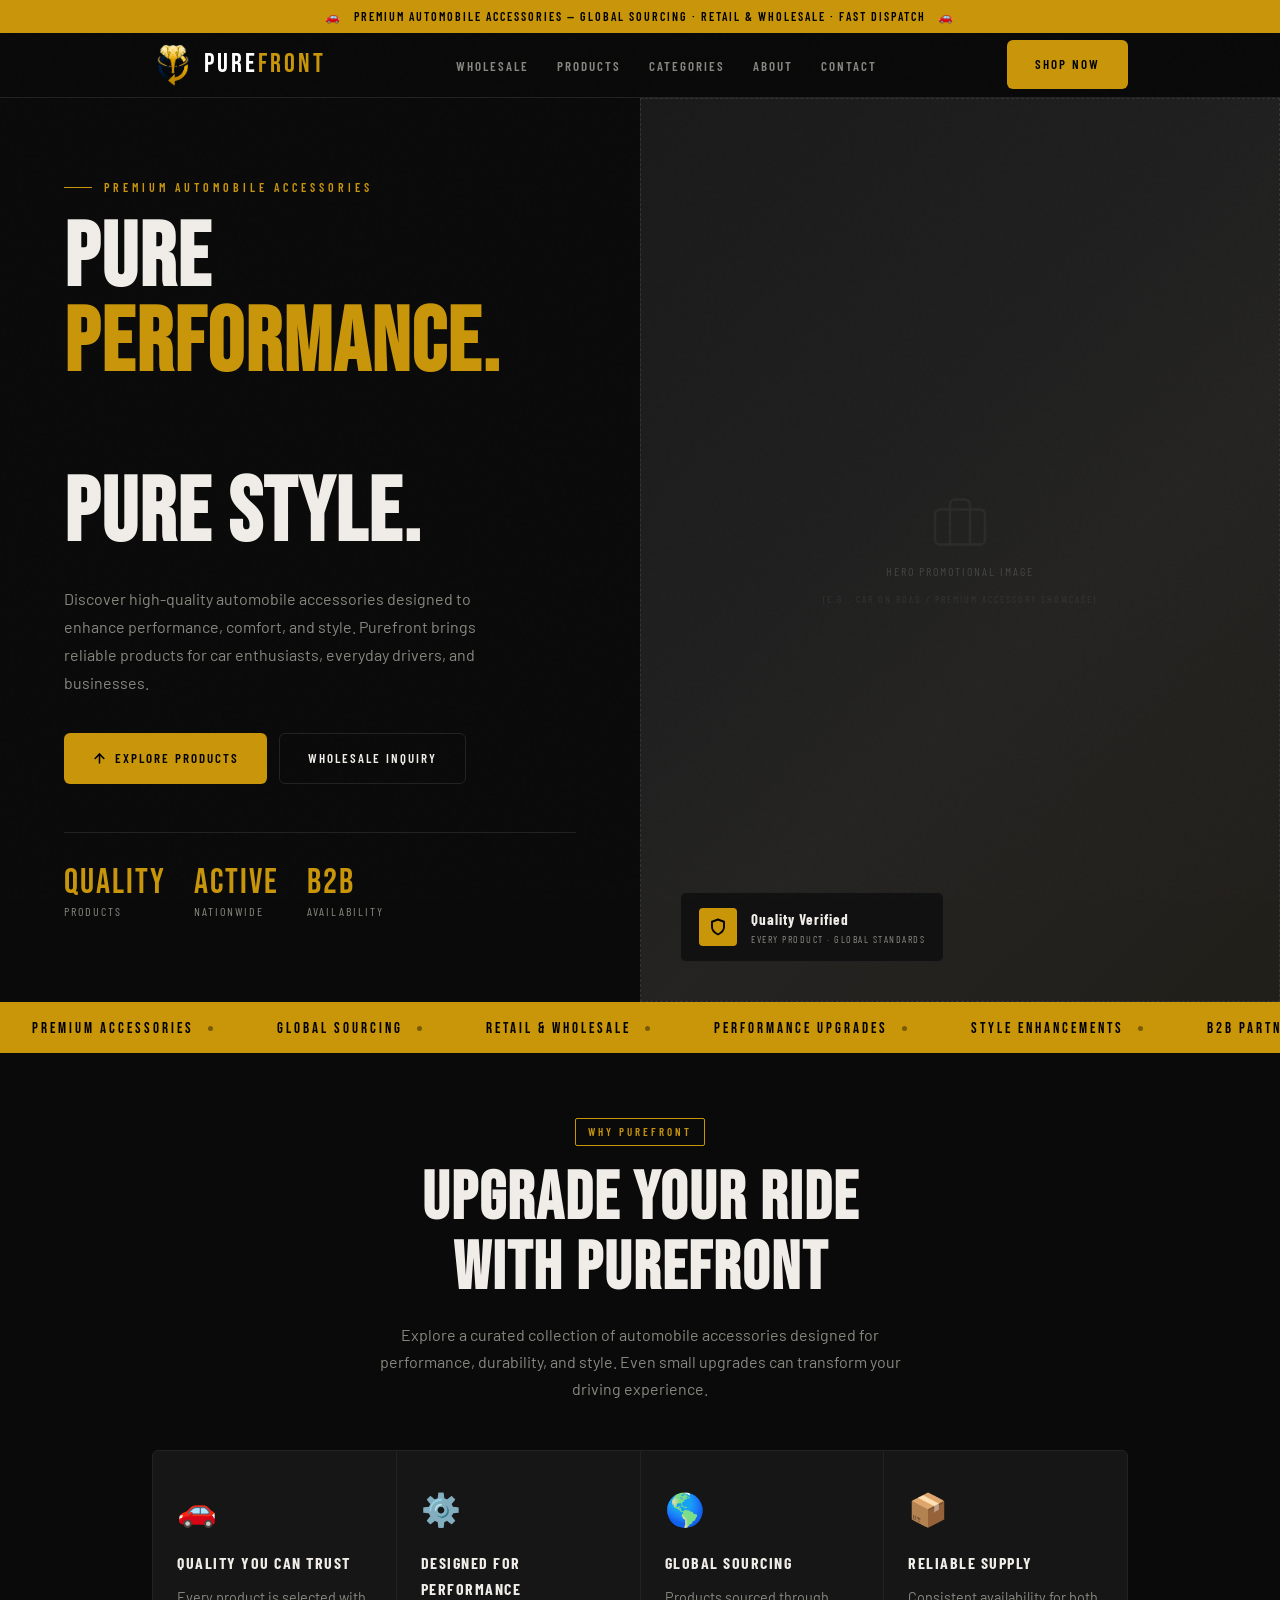
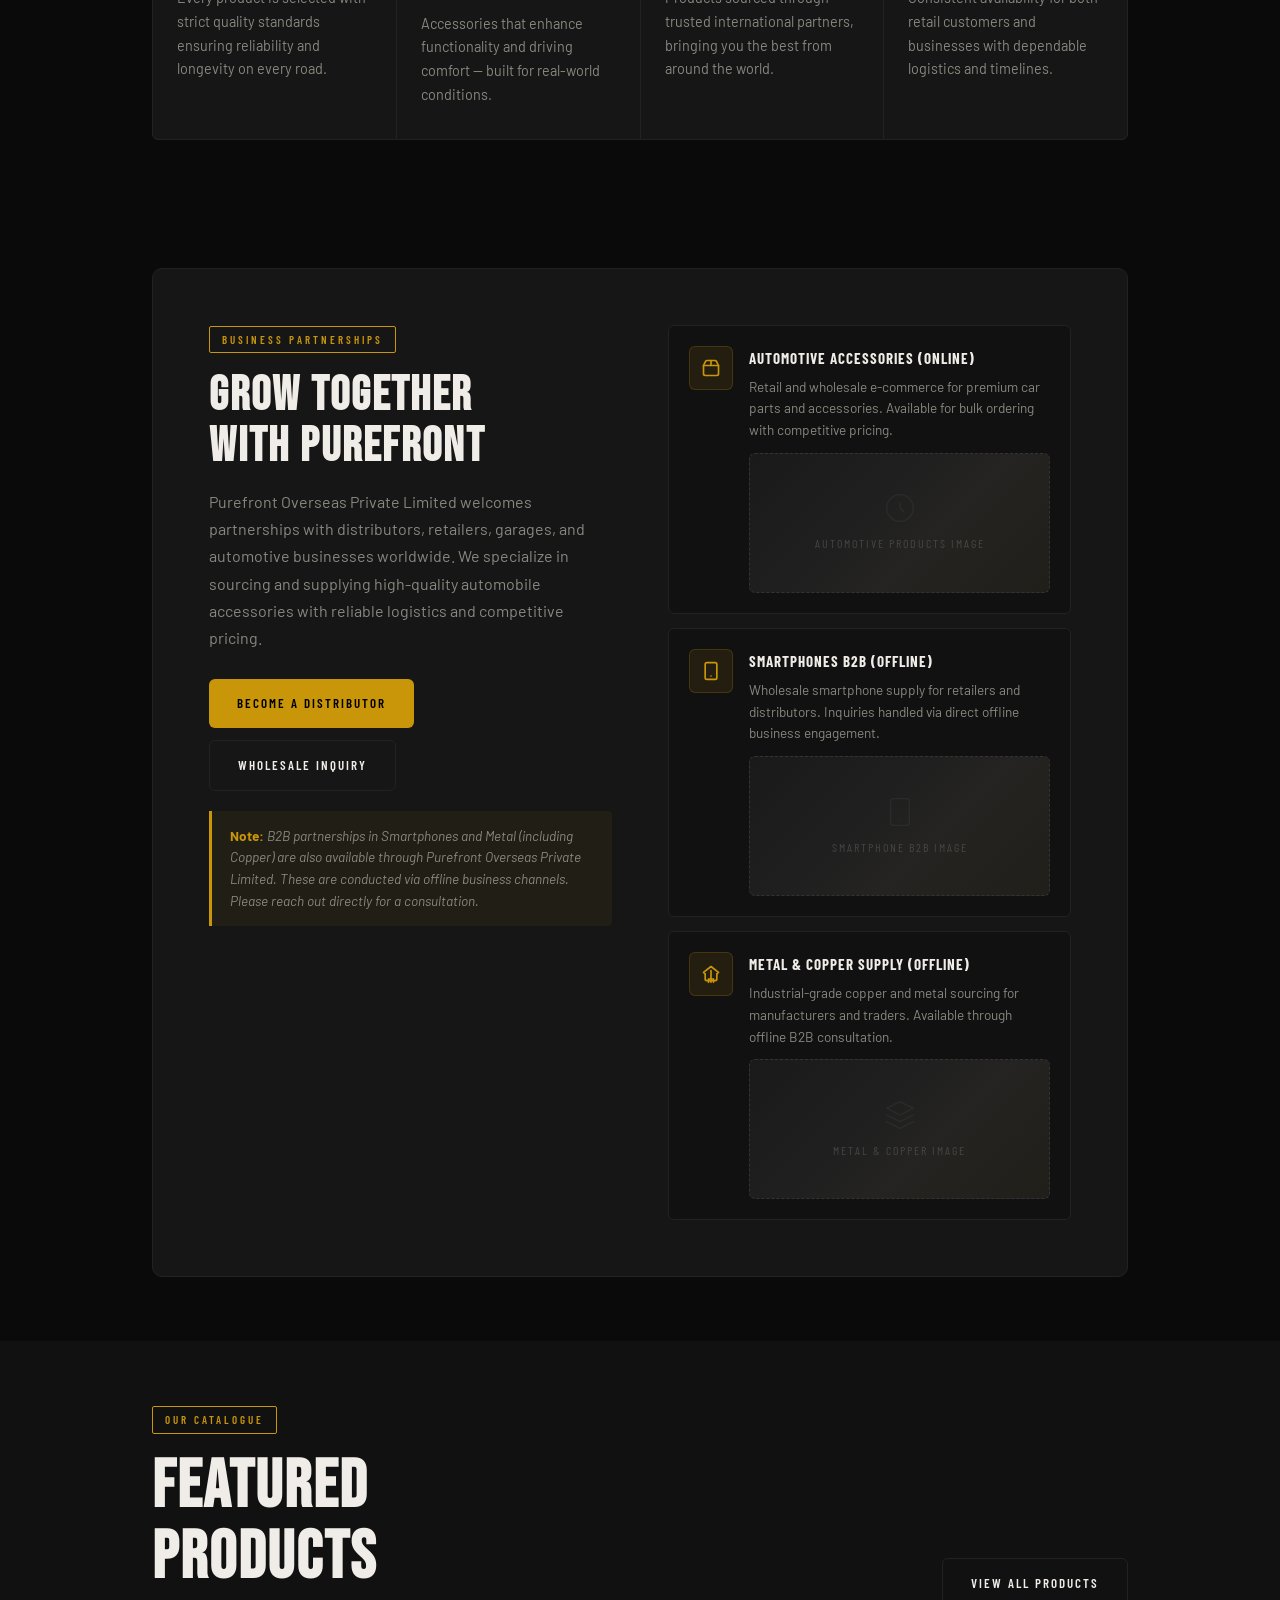
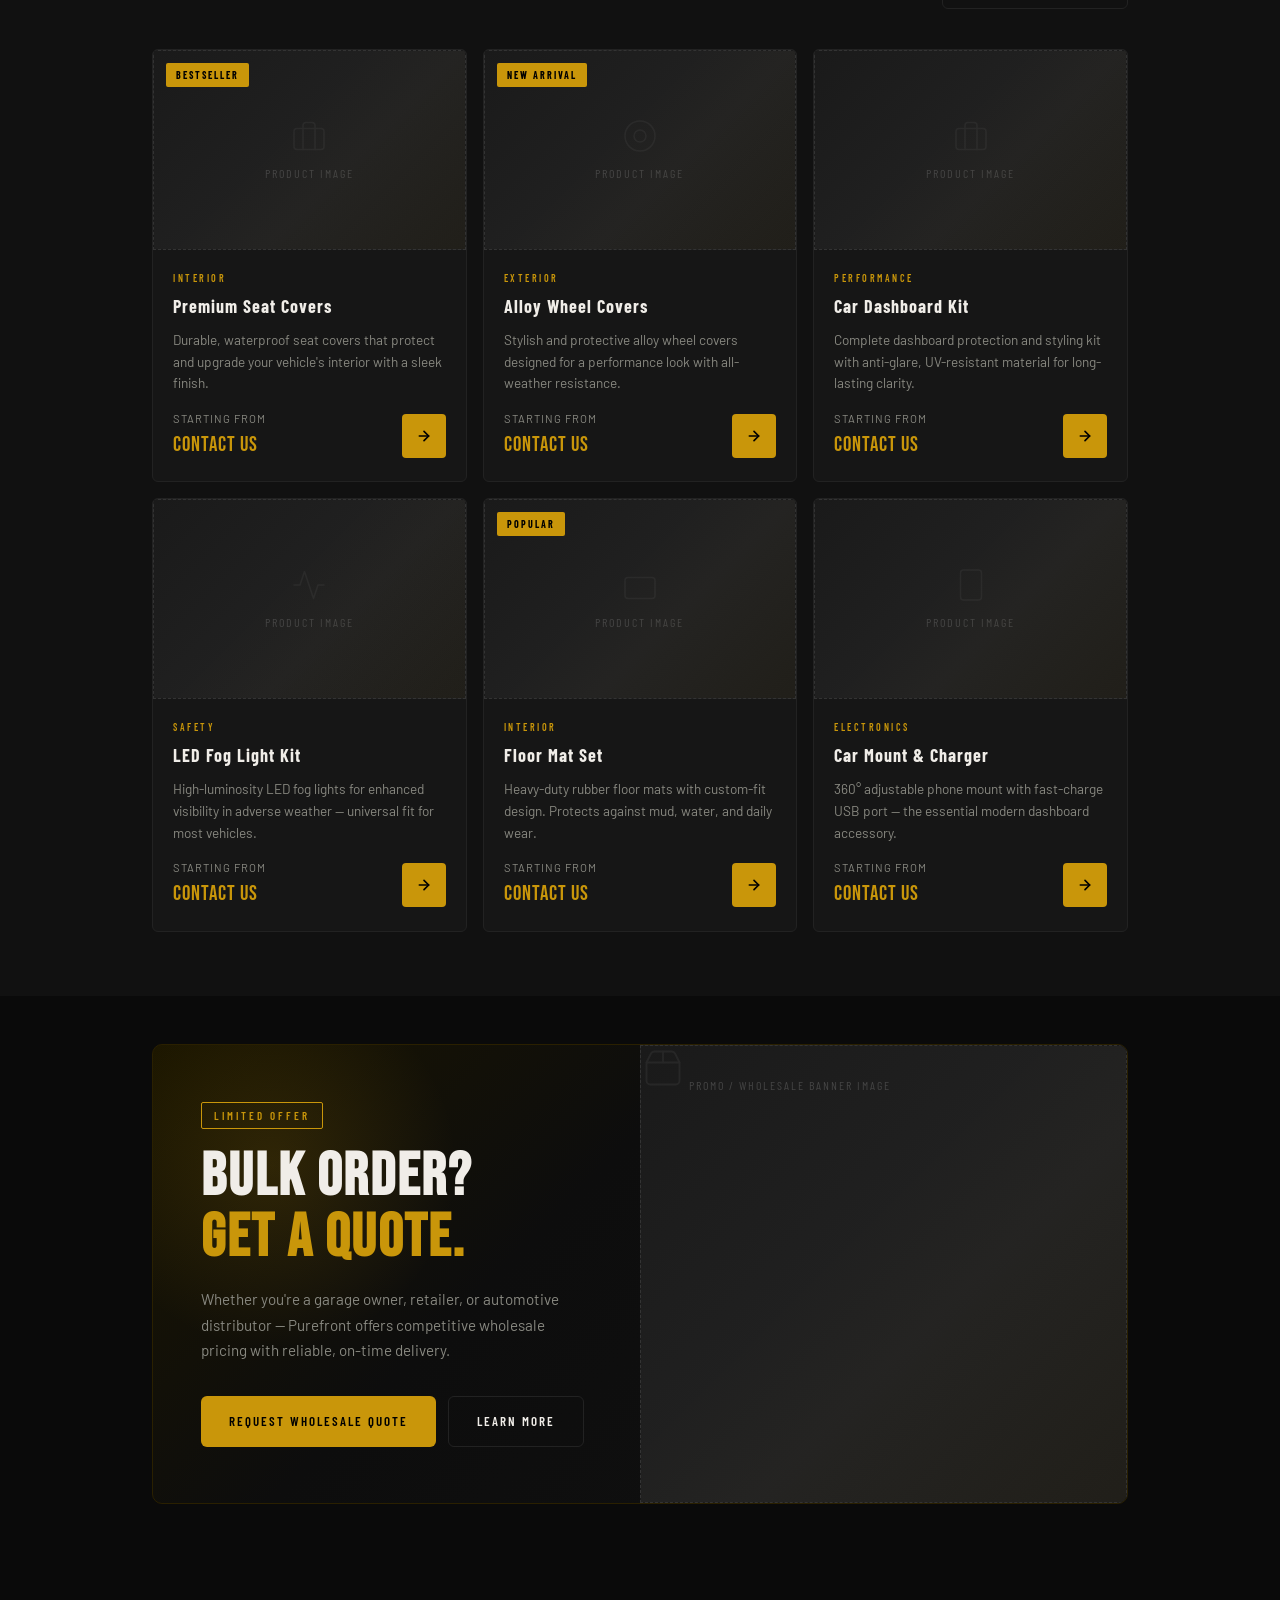
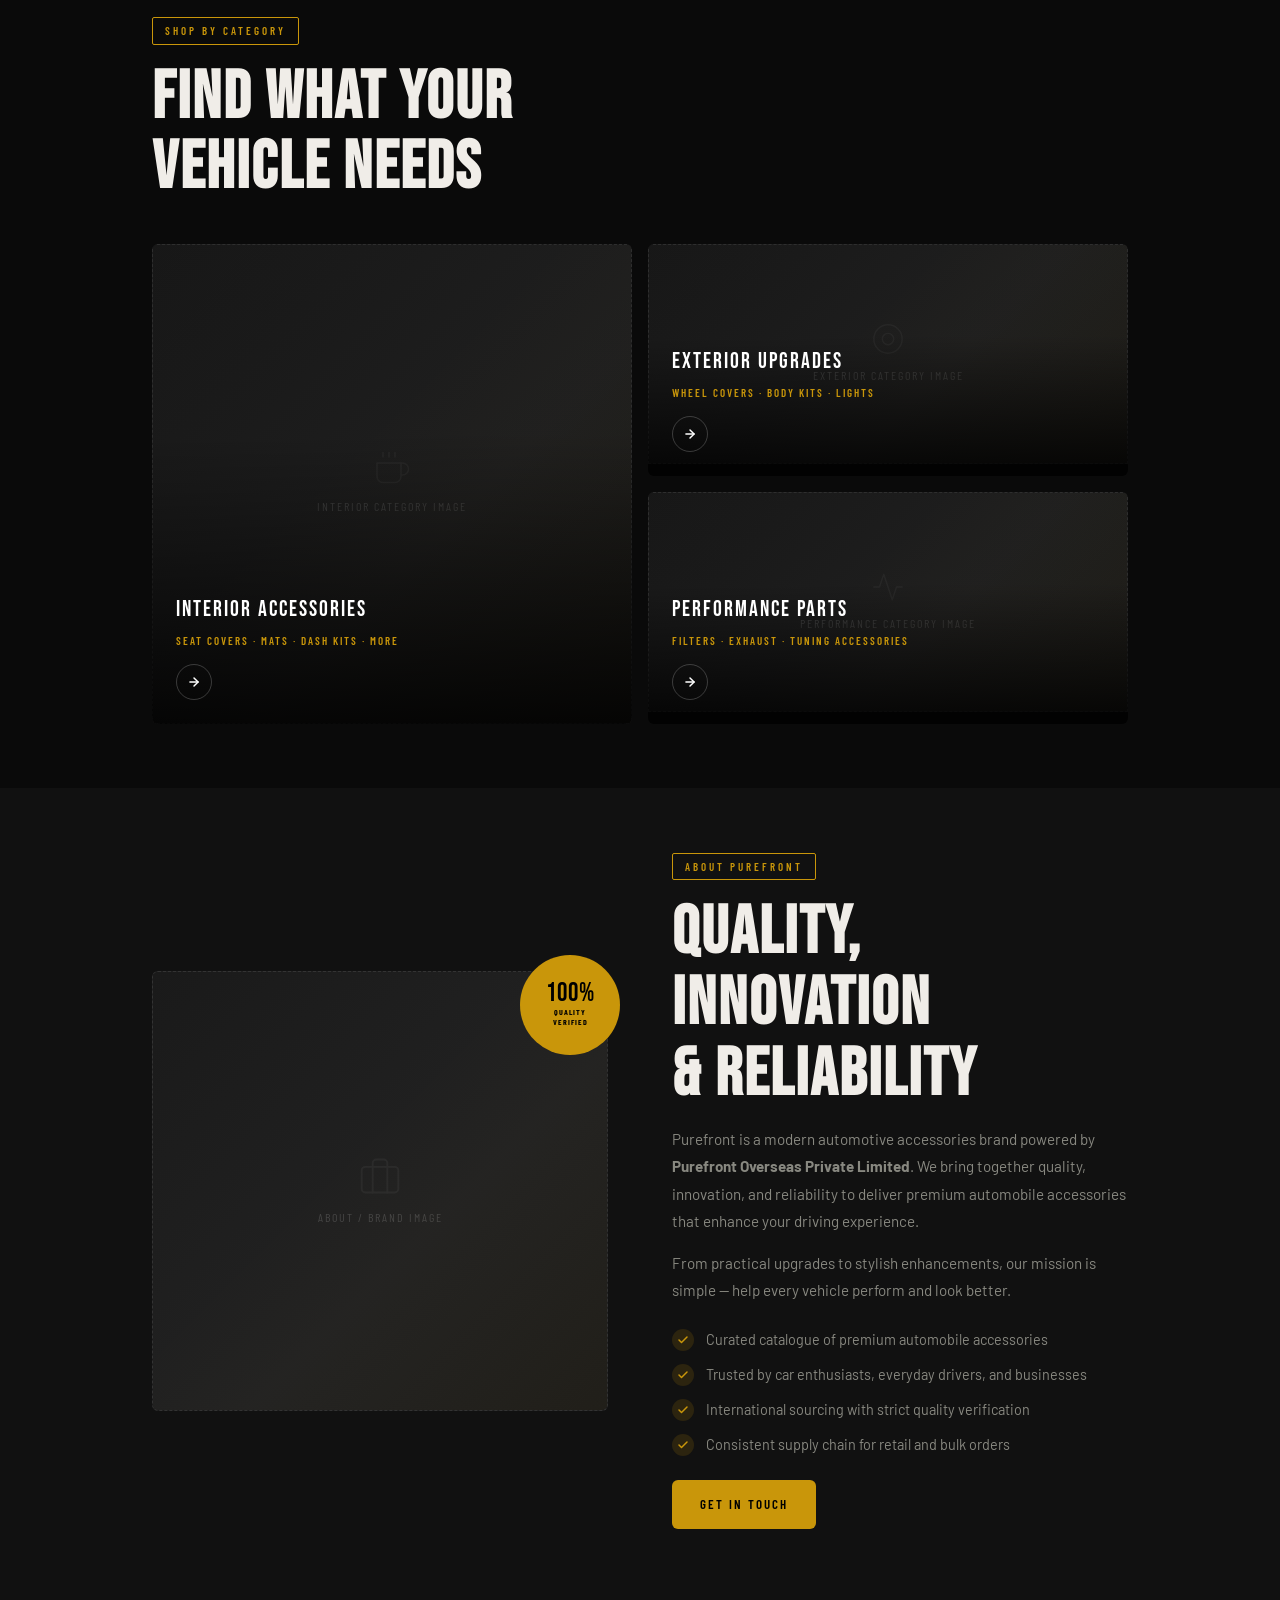
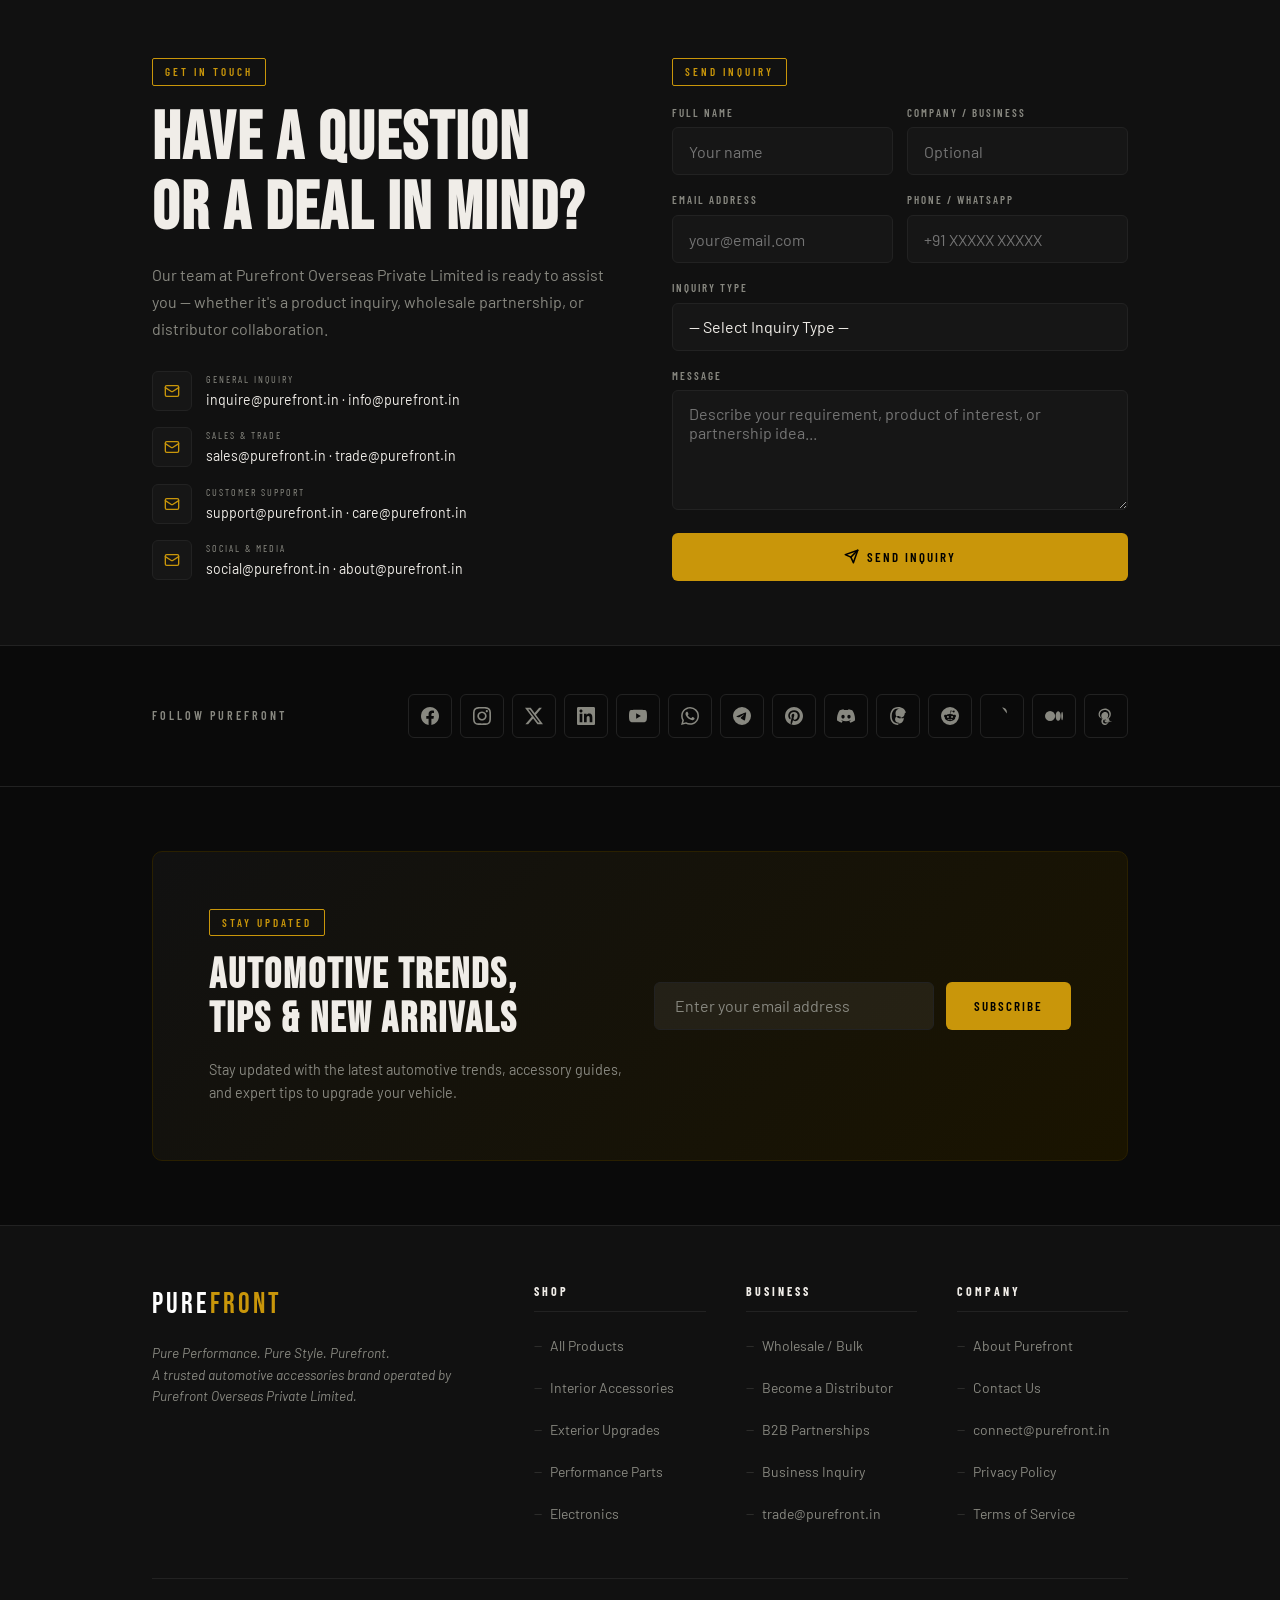
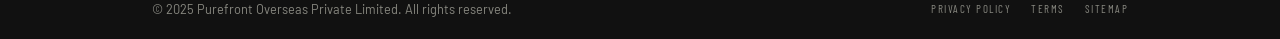
==== index.html @ 4cd6ae98 "Update index.html" ====
<!DOCTYPE html>
<html lang="en">
<head>
  <meta charset="UTF-8" />
  <meta name="viewport" content="width=device-width, initial-scale=1.0, viewport-fit=cover" />
  <meta name="description" content="Discover high-quality automobile accessories designed to enhance performance, comfort, and style. Purefront brings reliable products for car enthusiasts, everyday drivers, and businesses." />
  <meta name="theme-color" content="#c9960a" />

  <title>Purefront</title>

  <!-- Favicon (place logo.png in same folder) -->
  <link rel="icon" type="image/ico" href="favicon.ico?v=2"/>
  <link rel="apple-touch-icon" href="favicon.ico" />

  <!-- Fonts -->
  <link rel="preconnect" href="https://fonts.googleapis.com" />
  <link rel="preconnect" href="https://fonts.gstatic.com" crossorigin />
  <link href="https://fonts.googleapis.com/css2?family=Bebas+Neue&family=Barlow:ital,wght@0,400;0,500;0,600;0,700;1,300&family=Barlow+Condensed:wght@400;600;700&display=swap" rel="stylesheet" />

  <!-- Stylesheet -->
  <link rel="stylesheet" href="style.css" />
</head>
<body>

<!-- ─── Top Bar ──────────────────────────────────────────────── -->
<div class="topbar">
  🚗 &nbsp; Premium Automobile Accessories — Global Sourcing · Retail &amp; Wholesale · Fast Dispatch &nbsp; 🚗
</div>

<!-- ─── Navigation ───────────────────────────────────────────── -->
<nav class="nav" role="navigation" aria-label="Main Navigation">
  <div class="container">
    <div class="nav-inner">
      <a href="#" class="logo-wrap" aria-label="Purefront Home">
        <img src="logo.png" alt="Purefront Logo" class="logo-img" width="40" height="40" />
        <div class="logo-text">PURE<span>FRONT</span></div>
      </a>

      <ul class="nav-links" role="list">
        <li><a href="#b2b">Wholesale</a></li>
        <li><a href="#products">Products</a></li>
        <li><a href="#categories">Categories</a></li>
        <li><a href="#about">About</a></li>
        <li><a href="#contact">Contact</a></li>
      </ul>

      <div class="nav-actions">
        <a href="#contact" class="btn btn-primary btn-shop-nav">Shop Now</a>
        <button class="hamburger" aria-label="Open menu" onclick="document.getElementById('mobileMenu').classList.add('open')">
          <svg xmlns="http://www.w3.org/2000/svg" width="22" height="22" viewBox="0 0 24 24" fill="none" stroke="currentColor" stroke-width="2" stroke-linecap="round" stroke-linejoin="round" aria-hidden="true"><line x1="4" x2="20" y1="6" y2="6"/><line x1="4" x2="20" y1="12" y2="12"/><line x1="4" x2="20" y1="18" y2="18"/></svg>
        </button>
      </div>
    </div>
  </div>
</nav>

<!-- ─── Mobile Menu ──────────────────────────────────────────── -->
<div class="mobile-menu" id="mobileMenu" role="dialog" aria-modal="true" aria-label="Mobile navigation">
  <button class="mobile-close" aria-label="Close menu" onclick="document.getElementById('mobileMenu').classList.remove('open')">
    <svg xmlns="http://www.w3.org/2000/svg" width="26" height="26" viewBox="0 0 24 24" fill="none" stroke="currentColor" stroke-width="2" stroke-linecap="round" stroke-linejoin="round"><path d="M18 6 6 18"/><path d="m6 6 12 12"/></svg>
  </button>
  <a href="#b2b"        onclick="document.getElementById('mobileMenu').classList.remove('open')">Wholesale</a>
  <a href="#products"   onclick="document.getElementById('mobileMenu').classList.remove('open')">Products</a>
  <a href="#categories" onclick="document.getElementById('mobileMenu').classList.remove('open')">Categories</a>
  <a href="#about"      onclick="document.getElementById('mobileMenu').classList.remove('open')">About</a>
  <a href="#contact"    onclick="document.getElementById('mobileMenu').classList.remove('open')">Contact</a>
</div>

<!-- ─── Hero ─────────────────────────────────────────────────── -->
<section class="hero" aria-label="Hero">
  <div class="container" style="display:contents;">
    <div class="hero-content container" style="padding-right:0;">
      <div class="hero-eyebrow">Premium Automobile Accessories</div>
      <h1 class="hero-title">
        Pure<br>
        <em>Performance.</em><br>
        Pure Style.
      </h1>
      <p class="hero-desc">
        Discover high-quality automobile accessories designed to enhance performance, comfort, and style.
        Purefront brings reliable products for car enthusiasts, everyday drivers, and businesses.
      </p>
      <div class="hero-ctas">
        <a href="#products" class="btn btn-primary">
          <svg xmlns="http://www.w3.org/2000/svg" width="15" height="15" viewBox="0 0 24 24" fill="none" stroke="currentColor" stroke-width="2.5" stroke-linecap="round" stroke-linejoin="round" aria-hidden="true"><path d="m5 12 7-7 7 7"/><path d="M12 19V5"/></svg>
          Explore Products
        </a>
        <a href="#b2b" class="btn btn-outline">Wholesale Inquiry</a>
      </div>
      <div class="hero-stats">
        <div>
          <div class="stat-num">Quality</div>
          <div class="stat-label">Products</div>
        </div>
        <div>
          <div class="stat-num">Active</div>
          <div class="stat-label">Nationwide</div>
        </div>
        <div>
          <div class="stat-num">B2B</div>
          <div class="stat-label">Availability</div>
        </div>
      </div>
    </div>

    <div class="hero-visual" aria-hidden="true">
      <div class="img-placeholder hero-img-main">
        <svg xmlns="http://www.w3.org/2000/svg" width="60" height="60" viewBox="0 0 24 24" fill="none" stroke="currentColor" stroke-width="1" stroke-linecap="round" stroke-linejoin="round"><rect x="2" y="7" width="20" height="14" rx="2"/><path d="M16 21V5a2 2 0 0 0-2-2h-4a2 2 0 0 0-2 2v16"/></svg>
        <span>Hero Promotional Image</span>
        <span style="font-size:10px;opacity:0.5;">(e.g., car on road / premium accessory showcase)</span>
      </div>
      <div class="hero-badge">
        <div class="hero-badge-icon">
          <svg xmlns="http://www.w3.org/2000/svg" width="18" height="18" viewBox="0 0 24 24" fill="none" stroke="currentColor" stroke-width="2.5" stroke-linecap="round" stroke-linejoin="round"><path d="M12 22s8-4 8-10V5l-8-3-8 3v7c0 6 8 10 8 10z"/></svg>
        </div>
        <div>
          <div class="hero-badge-val">Quality Verified</div>
          <div class="hero-badge-text">Every product · Global standards</div>
        </div>
      </div>
    </div>
  </div>
</section>

<!-- ─── Marquee ───────────────────────────────────────────────── -->
<div class="marquee-wrap" aria-hidden="true">
  <div class="marquee-track">
    <span class="marquee-item">Premium Accessories <span class="marquee-dot"></span></span>
    <span class="marquee-item">Global Sourcing <span class="marquee-dot"></span></span>
    <span class="marquee-item">Retail &amp; Wholesale <span class="marquee-dot"></span></span>
    <span class="marquee-item">Performance Upgrades <span class="marquee-dot"></span></span>
    <span class="marquee-item">Style Enhancements <span class="marquee-dot"></span></span>
    <span class="marquee-item">B2B Partnerships <span class="marquee-dot"></span></span>
    <span class="marquee-item">Trusted Suppliers <span class="marquee-dot"></span></span>
    <span class="marquee-item">Fast Dispatch <span class="marquee-dot"></span></span>
    <span class="marquee-item">Premium Accessories <span class="marquee-dot"></span></span>
    <span class="marquee-item">Global Sourcing <span class="marquee-dot"></span></span>
    <span class="marquee-item">Retail &amp; Wholesale <span class="marquee-dot"></span></span>
    <span class="marquee-item">Performance Upgrades <span class="marquee-dot"></span></span>
    <span class="marquee-item">Style Enhancements <span class="marquee-dot"></span></span>
    <span class="marquee-item">B2B Partnerships <span class="marquee-dot"></span></span>
    <span class="marquee-item">Trusted Suppliers <span class="marquee-dot"></span></span>
    <span class="marquee-item">Fast Dispatch <span class="marquee-dot"></span></span>
  </div>
</div>

<!-- ─── Features ─────────────────────────────────────────────── -->
<section class="features" aria-labelledby="features-title">
  <div class="container">
    <div class="features-header">
      <div class="tag">Why Purefront</div>
      <h2 class="section-title" id="features-title">Upgrade Your Ride<br>with Purefront</h2>
      <p class="section-sub" style="margin:0 auto;text-align:center;">Explore a curated collection of automobile accessories designed for performance, durability, and style. Even small upgrades can transform your driving experience.</p>
    </div>
    <div class="features-grid fade-up">
      <div class="feature-card">
        <span class="feature-emoji" aria-hidden="true">🚗</span>
        <div class="feature-name">Quality You Can Trust</div>
        <p class="feature-desc">Every product is selected with strict quality standards ensuring reliability and longevity on every road.</p>
      </div>
      <div class="feature-card">
        <span class="feature-emoji" aria-hidden="true">⚙️</span>
        <div class="feature-name">Designed for Performance</div>
        <p class="feature-desc">Accessories that enhance functionality and driving comfort — built for real-world conditions.</p>
      </div>
      <div class="feature-card">
        <span class="feature-emoji" aria-hidden="true">🌎</span>
        <div class="feature-name">Global Sourcing</div>
        <p class="feature-desc">Products sourced through trusted international partners, bringing you the best from around the world.</p>
      </div>
      <div class="feature-card">
        <span class="feature-emoji" aria-hidden="true">📦</span>
        <div class="feature-name">Reliable Supply</div>
        <p class="feature-desc">Consistent availability for both retail customers and businesses with dependable logistics and timelines.</p>
      </div>
    </div>
  </div>
</section>

<!-- ─── B2B / Partnerships ─────────────────────────────────────── -->
<section class="b2b" id="b2b" aria-labelledby="b2b-title">
  <div class="container">
    <div class="b2b-inner fade-up">
      <div class="b2b-content">
        <div class="tag">Business Partnerships</div>
        <h2 class="section-title" id="b2b-title" style="font-size:clamp(1.8rem,4vw,3rem);">Grow Together<br>with Purefront</h2>
        <p class="section-sub">Purefront Overseas Private Limited welcomes partnerships with distributors, retailers, garages, and automotive businesses worldwide. We specialize in sourcing and supplying high-quality automobile accessories with reliable logistics and competitive pricing.</p>
        <div class="b2b-actions">
          <a href="#contact" class="btn btn-primary">Become a Distributor</a>
          <a href="#contact" class="btn btn-outline">Wholesale Inquiry</a>
        </div>
        <div class="b2b-note">
          <strong>Note:</strong> B2B partnerships in Smartphones and Metal (including Copper) are also available through Purefront Overseas Private Limited. These are conducted via offline business channels. Please reach out directly for a consultation.
        </div>
      </div>

      <div class="b2b-cards">
        <!-- Automotive Accessories -->
        <div class="b2b-card">
          <div class="b2b-icon" aria-hidden="true">
            <svg xmlns="http://www.w3.org/2000/svg" width="20" height="20" viewBox="0 0 24 24" fill="none" stroke="currentColor" stroke-width="2" stroke-linecap="round" stroke-linejoin="round"><path d="M3 9h18v10a2 2 0 0 1-2 2H5a2 2 0 0 1-2-2V9Z"/><path d="m3 9 2.45-4.9A2 2 0 0 1 7.24 3h9.52a2 2 0 0 1 1.8 1.1L21 9"/><path d="M12 3v6"/></svg>
          </div>
          <div style="flex:1;">
            <div class="b2b-card-title">Automotive Accessories (Online)</div>
            <p class="b2b-card-desc">Retail and wholesale e-commerce for premium car parts and accessories. Available for bulk ordering with competitive pricing.</p>
            <div class="b2b-card-img img-placeholder">
              <svg xmlns="http://www.w3.org/2000/svg" width="32" height="32" viewBox="0 0 24 24" fill="none" stroke="currentColor" stroke-width="1" stroke-linecap="round" stroke-linejoin="round"><circle cx="12" cy="12" r="10"/><path d="M12 8v4l3 3"/></svg>
              <span>Automotive Products Image</span>
            </div>
          </div>
        </div>

        <!-- Smartphones B2B -->
        <div class="b2b-card">
          <div class="b2b-icon" aria-hidden="true">
            <svg xmlns="http://www.w3.org/2000/svg" width="20" height="20" viewBox="0 0 24 24" fill="none" stroke="currentColor" stroke-width="2" stroke-linecap="round" stroke-linejoin="round"><rect x="5" y="2" width="14" height="20" rx="2" ry="2"/><line x1="12" x2="12.01" y1="18" y2="18"/></svg>
          </div>
          <div style="flex:1;">
            <div class="b2b-card-title">Smartphones B2B (Offline)</div>
            <p class="b2b-card-desc">Wholesale smartphone supply for retailers and distributors. Inquiries handled via direct offline business engagement.</p>
            <div class="b2b-card-img img-placeholder">
              <svg xmlns="http://www.w3.org/2000/svg" width="32" height="32" viewBox="0 0 24 24" fill="none" stroke="currentColor" stroke-width="1" stroke-linecap="round" stroke-linejoin="round"><rect x="5" y="2" width="14" height="20" rx="2"/><line x1="12" x2="12.01" y1="18" y2="18"/></svg>
              <span>Smartphone B2B Image</span>
            </div>
          </div>
        </div>

        <!-- Metal & Copper -->
        <div class="b2b-card">
          <div class="b2b-icon" aria-hidden="true">
            <svg xmlns="http://www.w3.org/2000/svg" width="20" height="20" viewBox="0 0 24 24" fill="none" stroke="currentColor" stroke-width="2" stroke-linecap="round" stroke-linejoin="round"><path d="M12 22V8"/><path d="m5 12-2-2 9-7 9 7-2 2"/><path d="M5 12v6a2 2 0 0 0 2 2h10a2 2 0 0 0 2-2v-6"/><path d="M9 22v-4h6v4"/></svg>
          </div>
          <div style="flex:1;">
            <div class="b2b-card-title">Metal &amp; Copper Supply (Offline)</div>
            <p class="b2b-card-desc">Industrial-grade copper and metal sourcing for manufacturers and traders. Available through offline B2B consultation.</p>
            <div class="b2b-card-img img-placeholder">
              <svg xmlns="http://www.w3.org/2000/svg" width="32" height="32" viewBox="0 0 24 24" fill="none" stroke="currentColor" stroke-width="1" stroke-linecap="round" stroke-linejoin="round"><polygon points="12 2 2 7 12 12 22 7 12 2"/><polyline points="2 17 12 22 22 17"/><polyline points="2 12 12 17 22 12"/></svg>
              <span>Metal &amp; Copper Image</span>
            </div>
          </div>
        </div>
      </div>
    </div>
  </div>
</section>

<!-- ─── Products ──────────────────────────────────────────────── -->
<section class="products" id="products" aria-labelledby="products-title">
  <div class="container">
    <div class="products-header">
      <div>
        <div class="tag">Our Catalogue</div>
        <h2 class="section-title" id="products-title">Featured<br>Products</h2>
      </div>
      <a href="#contact" class="btn btn-outline">View All Products</a>
    </div>

    <div class="products-grid fade-up">

      <div class="product-card">
        <div class="product-img img-placeholder">
          <span class="product-badge-tag">Bestseller</span>
          <svg xmlns="http://www.w3.org/2000/svg" width="36" height="36" viewBox="0 0 24 24" fill="none" stroke="currentColor" stroke-width="1" stroke-linecap="round" stroke-linejoin="round"><rect x="2" y="7" width="20" height="14" rx="2"/><path d="M16 21V5a2 2 0 0 0-2-2h-4a2 2 0 0 0-2 2v16"/></svg>
          <span>Product Image</span>
        </div>
        <div class="product-body">
          <div class="product-cat">Interior</div>
          <div class="product-name">Premium Seat Covers</div>
          <p class="product-desc">Durable, waterproof seat covers that protect and upgrade your vehicle's interior with a sleek finish.</p>
          <div class="product-footer">
            <div class="product-price"><small>Starting from</small>Contact Us</div>
            <button class="product-btn" aria-label="Inquire about Premium Seat Covers">
              <svg xmlns="http://www.w3.org/2000/svg" width="16" height="16" viewBox="0 0 24 24" fill="none" stroke="currentColor" stroke-width="2.5" stroke-linecap="round" stroke-linejoin="round"><path d="M5 12h14"/><path d="m12 5 7 7-7 7"/></svg>
            </button>
          </div>
        </div>
      </div>

      <div class="product-card">
        <div class="product-img img-placeholder">
          <span class="product-badge-tag">New Arrival</span>
          <svg xmlns="http://www.w3.org/2000/svg" width="36" height="36" viewBox="0 0 24 24" fill="none" stroke="currentColor" stroke-width="1" stroke-linecap="round" stroke-linejoin="round"><circle cx="12" cy="12" r="10"/><circle cx="12" cy="12" r="4"/></svg>
          <span>Product Image</span>
        </div>
        <div class="product-body">
          <div class="product-cat">Exterior</div>
          <div class="product-name">Alloy Wheel Covers</div>
          <p class="product-desc">Stylish and protective alloy wheel covers designed for a performance look with all-weather resistance.</p>
          <div class="product-footer">
            <div class="product-price"><small>Starting from</small>Contact Us</div>
            <button class="product-btn" aria-label="Inquire about Alloy Wheel Covers">
              <svg xmlns="http://www.w3.org/2000/svg" width="16" height="16" viewBox="0 0 24 24" fill="none" stroke="currentColor" stroke-width="2.5" stroke-linecap="round" stroke-linejoin="round"><path d="M5 12h14"/><path d="m12 5 7 7-7 7"/></svg>
            </button>
          </div>
        </div>
      </div>

      <div class="product-card">
        <div class="product-img img-placeholder">
          <svg xmlns="http://www.w3.org/2000/svg" width="36" height="36" viewBox="0 0 24 24" fill="none" stroke="currentColor" stroke-width="1" stroke-linecap="round" stroke-linejoin="round"><rect x="2" y="7" width="20" height="14" rx="2"/><path d="M16 21V5a2 2 0 0 0-2-2h-4a2 2 0 0 0-2 2v16"/></svg>
          <span>Product Image</span>
        </div>
        <div class="product-body">
          <div class="product-cat">Performance</div>
          <div class="product-name">Car Dashboard Kit</div>
          <p class="product-desc">Complete dashboard protection and styling kit with anti-glare, UV-resistant material for long-lasting clarity.</p>
          <div class="product-footer">
            <div class="product-price"><small>Starting from</small>Contact Us</div>
            <button class="product-btn" aria-label="Inquire about Car Dashboard Kit">
              <svg xmlns="http://www.w3.org/2000/svg" width="16" height="16" viewBox="0 0 24 24" fill="none" stroke="currentColor" stroke-width="2.5" stroke-linecap="round" stroke-linejoin="round"><path d="M5 12h14"/><path d="m12 5 7 7-7 7"/></svg>
            </button>
          </div>
        </div>
      </div>

      <div class="product-card">
        <div class="product-img img-placeholder">
          <svg xmlns="http://www.w3.org/2000/svg" width="36" height="36" viewBox="0 0 24 24" fill="none" stroke="currentColor" stroke-width="1" stroke-linecap="round" stroke-linejoin="round"><polyline points="22 12 18 12 15 21 9 3 6 12 2 12"/></svg>
          <span>Product Image</span>
        </div>
        <div class="product-body">
          <div class="product-cat">Safety</div>
          <div class="product-name">LED Fog Light Kit</div>
          <p class="product-desc">High-luminosity LED fog lights for enhanced visibility in adverse weather — universal fit for most vehicles.</p>
          <div class="product-footer">
            <div class="product-price"><small>Starting from</small>Contact Us</div>
            <button class="product-btn" aria-label="Inquire about LED Fog Light Kit">
              <svg xmlns="http://www.w3.org/2000/svg" width="16" height="16" viewBox="0 0 24 24" fill="none" stroke="currentColor" stroke-width="2.5" stroke-linecap="round" stroke-linejoin="round"><path d="M5 12h14"/><path d="m12 5 7 7-7 7"/></svg>
            </button>
          </div>
        </div>
      </div>

      <div class="product-card">
        <div class="product-img img-placeholder">
          <span class="product-badge-tag">Popular</span>
          <svg xmlns="http://www.w3.org/2000/svg" width="36" height="36" viewBox="0 0 24 24" fill="none" stroke="currentColor" stroke-width="1" stroke-linecap="round" stroke-linejoin="round"><rect x="2" y="7" width="20" height="14" rx="2"/></svg>
          <span>Product Image</span>
        </div>
        <div class="product-body">
          <div class="product-cat">Interior</div>
          <div class="product-name">Floor Mat Set</div>
          <p class="product-desc">Heavy-duty rubber floor mats with custom-fit design. Protects against mud, water, and daily wear.</p>
          <div class="product-footer">
            <div class="product-price"><small>Starting from</small>Contact Us</div>
            <button class="product-btn" aria-label="Inquire about Floor Mat Set">
              <svg xmlns="http://www.w3.org/2000/svg" width="16" height="16" viewBox="0 0 24 24" fill="none" stroke="currentColor" stroke-width="2.5" stroke-linecap="round" stroke-linejoin="round"><path d="M5 12h14"/><path d="m12 5 7 7-7 7"/></svg>
            </button>
          </div>
        </div>
      </div>

      <div class="product-card">
        <div class="product-img img-placeholder">
          <svg xmlns="http://www.w3.org/2000/svg" width="36" height="36" viewBox="0 0 24 24" fill="none" stroke="currentColor" stroke-width="1" stroke-linecap="round" stroke-linejoin="round"><rect x="5" y="2" width="14" height="20" rx="2"/></svg>
          <span>Product Image</span>
        </div>
        <div class="product-body">
          <div class="product-cat">Electronics</div>
          <div class="product-name">Car Mount &amp; Charger</div>
          <p class="product-desc">360° adjustable phone mount with fast-charge USB port — the essential modern dashboard accessory.</p>
          <div class="product-footer">
            <div class="product-price"><small>Starting from</small>Contact Us</div>
            <button class="product-btn" aria-label="Inquire about Car Mount and Charger">
              <svg xmlns="http://www.w3.org/2000/svg" width="16" height="16" viewBox="0 0 24 24" fill="none" stroke="currentColor" stroke-width="2.5" stroke-linecap="round" stroke-linejoin="round"><path d="M5 12h14"/><path d="m12 5 7 7-7 7"/></svg>
            </button>
          </div>
        </div>
      </div>

    </div>
  </div>
</section>

<!-- ─── Promo Banner ───────────────────────────────────────────── -->
<section class="promo" aria-label="Wholesale Promotion">
  <div class="container">
    <div class="promo-inner fade-up">
      <div class="promo-content">
        <div class="tag">Limited Offer</div>
        <h2 class="promo-title">Bulk Order?<br><span class="accent">Get a Quote.</span></h2>
        <p class="promo-desc">Whether you're a garage owner, retailer, or automotive distributor — Purefront offers competitive wholesale pricing with reliable, on-time delivery.</p>
        <div style="display:flex;gap:12px;flex-wrap:wrap;">
          <a href="#contact" class="btn btn-primary">Request Wholesale Quote</a>
          <a href="#b2b" class="btn btn-outline">Learn More</a>
        </div>
      </div>
      <div class="promo-img img-placeholder" aria-hidden="true">
        <svg xmlns="http://www.w3.org/2000/svg" width="44" height="44" viewBox="0 0 24 24" fill="none" stroke="currentColor" stroke-width="1" stroke-linecap="round" stroke-linejoin="round"><path d="M3 9h18v10a2 2 0 0 1-2 2H5a2 2 0 0 1-2-2V9Z"/><path d="m3 9 2.45-4.9A2 2 0 0 1 7.24 3h9.52a2 2 0 0 1 1.8 1.1L21 9"/><path d="M12 3v6"/></svg>
        <span>Promo / Wholesale Banner Image</span>
      </div>
    </div>
  </div>
</section>

<!-- ─── Categories ────────────────────────────────────────────── -->
<section class="categories" id="categories" aria-labelledby="categories-title">
  <div class="container">
    <div class="tag">Shop By Category</div>
    <h2 class="section-title" id="categories-title">Find What Your<br>Vehicle Needs</h2>
    <div class="cat-grid fade-up">

      <div class="cat-card" tabindex="0" role="button" aria-label="Interior Accessories">
        <div class="img-placeholder cat-img" aria-hidden="true">
          <svg xmlns="http://www.w3.org/2000/svg" width="36" height="36" viewBox="0 0 24 24" fill="none" stroke="currentColor" stroke-width="1" stroke-linecap="round" stroke-linejoin="round"><path d="M18 8h1a4 4 0 0 1 0 8h-1"/><path d="M2 8h16v9a4 4 0 0 1-4 4H6a4 4 0 0 1-4-4V8z"/><line x1="6" x2="6" y1="1" y2="4"/><line x1="10" x2="10" y1="1" y2="4"/><line x1="14" x2="14" y1="1" y2="4"/></svg>
          <span>Interior Category Image</span>
        </div>
        <div class="cat-overlay">
          <div class="cat-name">Interior Accessories</div>
          <div class="cat-count">Seat Covers · Mats · Dash Kits · More</div>
          <div class="cat-arrow" aria-hidden="true">
            <svg xmlns="http://www.w3.org/2000/svg" width="14" height="14" viewBox="0 0 24 24" fill="none" stroke="currentColor" stroke-width="2.5" stroke-linecap="round" stroke-linejoin="round"><path d="M5 12h14"/><path d="m12 5 7 7-7 7"/></svg>
          </div>
        </div>
      </div>

      <div class="cat-card" tabindex="0" role="button" aria-label="Exterior Upgrades">
        <div class="img-placeholder cat-img" aria-hidden="true">
          <svg xmlns="http://www.w3.org/2000/svg" width="34" height="34" viewBox="0 0 24 24" fill="none" stroke="currentColor" stroke-width="1" stroke-linecap="round" stroke-linejoin="round"><circle cx="12" cy="12" r="10"/><circle cx="12" cy="12" r="4"/></svg>
          <span>Exterior Category Image</span>
        </div>
        <div class="cat-overlay">
          <div class="cat-name">Exterior Upgrades</div>
          <div class="cat-count">Wheel Covers · Body Kits · Lights</div>
          <div class="cat-arrow" aria-hidden="true">
            <svg xmlns="http://www.w3.org/2000/svg" width="14" height="14" viewBox="0 0 24 24" fill="none" stroke="currentColor" stroke-width="2.5" stroke-linecap="round" stroke-linejoin="round"><path d="M5 12h14"/><path d="m12 5 7 7-7 7"/></svg>
          </div>
        </div>
      </div>

      <div class="cat-card" tabindex="0" role="button" aria-label="Performance Parts">
        <div class="img-placeholder cat-img" aria-hidden="true">
          <svg xmlns="http://www.w3.org/2000/svg" width="34" height="34" viewBox="0 0 24 24" fill="none" stroke="currentColor" stroke-width="1" stroke-linecap="round" stroke-linejoin="round"><polyline points="22 12 18 12 15 21 9 3 6 12 2 12"/></svg>
          <span>Performance Category Image</span>
        </div>
        <div class="cat-overlay">
          <div class="cat-name">Performance Parts</div>
          <div class="cat-count">Filters · Exhaust · Tuning Accessories</div>
          <div class="cat-arrow" aria-hidden="true">
            <svg xmlns="http://www.w3.org/2000/svg" width="14" height="14" viewBox="0 0 24 24" fill="none" stroke="currentColor" stroke-width="2.5" stroke-linecap="round" stroke-linejoin="round"><path d="M5 12h14"/><path d="m12 5 7 7-7 7"/></svg>
          </div>
        </div>
      </div>

    </div>
  </div>
</section>

<!-- ─── About ─────────────────────────────────────────────────── -->
<section class="about" id="about" aria-labelledby="about-title">
  <div class="container">
    <div class="about-grid">
      <div class="about-img-wrap fade-up">
        <div class="img-placeholder about-img" aria-hidden="true">
          <svg xmlns="http://www.w3.org/2000/svg" width="44" height="44" viewBox="0 0 24 24" fill="none" stroke="currentColor" stroke-width="1" stroke-linecap="round" stroke-linejoin="round"><rect x="2" y="7" width="20" height="14" rx="2"/><path d="M16 21V5a2 2 0 0 0-2-2h-4a2 2 0 0 0-2 2v16"/></svg>
          <span>About / Brand Image</span>
        </div>
        <div class="about-img-badge" aria-hidden="true">
          <div class="about-badge-num">100%</div>
          <div class="about-badge-lbl">Quality Verified</div>
        </div>
      </div>

      <div class="about-content fade-up">
        <div class="tag">About Purefront</div>
        <h2 class="section-title" id="about-title">Quality, Innovation<br>&amp; Reliability</h2>
        <p class="about-body">Purefront is a modern automotive accessories brand powered by <strong>Purefront Overseas Private Limited</strong>. We bring together quality, innovation, and reliability to deliver premium automobile accessories that enhance your driving experience.</p>
        <p class="about-body">From practical upgrades to stylish enhancements, our mission is simple — help every vehicle perform and look better.</p>
        <div class="about-list">
          <div class="about-list-item">
            <div class="about-list-icon" aria-hidden="true"><svg xmlns="http://www.w3.org/2000/svg" width="12" height="12" viewBox="0 0 24 24" fill="none" stroke="currentColor" stroke-width="3" stroke-linecap="round" stroke-linejoin="round"><polyline points="20 6 9 17 4 12"/></svg></div>
            Curated catalogue of premium automobile accessories
          </div>
          <div class="about-list-item">
            <div class="about-list-icon" aria-hidden="true"><svg xmlns="http://www.w3.org/2000/svg" width="12" height="12" viewBox="0 0 24 24" fill="none" stroke="currentColor" stroke-width="3" stroke-linecap="round" stroke-linejoin="round"><polyline points="20 6 9 17 4 12"/></svg></div>
            Trusted by car enthusiasts, everyday drivers, and businesses
          </div>
          <div class="about-list-item">
            <div class="about-list-icon" aria-hidden="true"><svg xmlns="http://www.w3.org/2000/svg" width="12" height="12" viewBox="0 0 24 24" fill="none" stroke="currentColor" stroke-width="3" stroke-linecap="round" stroke-linejoin="round"><polyline points="20 6 9 17 4 12"/></svg></div>
            International sourcing with strict quality verification
          </div>
          <div class="about-list-item">
            <div class="about-list-icon" aria-hidden="true"><svg xmlns="http://www.w3.org/2000/svg" width="12" height="12" viewBox="0 0 24 24" fill="none" stroke="currentColor" stroke-width="3" stroke-linecap="round" stroke-linejoin="round"><polyline points="20 6 9 17 4 12"/></svg></div>
            Consistent supply chain for retail and bulk orders
          </div>
        </div>
        <a href="#contact" class="btn btn-primary">Get in Touch</a>
      </div>
    </div>
  </div>
</section>

<!-- ─── Contact / Inquiry ──────────────────────────────────────── -->
<section class="inquiry" id="contact" aria-labelledby="contact-title">
  <div class="container">
    <div class="inquiry-inner">
      <div class="inquiry-info fade-up">
        <div class="tag">Get In Touch</div>
        <h2 class="section-title" id="contact-title">Have a Question<br>or a Deal in Mind?</h2>
        <p class="section-sub">Our team at Purefront Overseas Private Limited is ready to assist you — whether it's a product inquiry, wholesale partnership, or distributor collaboration.</p>
        <div class="contact-items">
          <div class="contact-item">
            <div class="contact-icon" aria-hidden="true"><svg xmlns="http://www.w3.org/2000/svg" width="16" height="16" viewBox="0 0 24 24" fill="none" stroke="currentColor" stroke-width="2" stroke-linecap="round" stroke-linejoin="round"><rect width="20" height="16" x="2" y="4" rx="2"/><path d="m22 7-8.97 5.7a1.94 1.94 0 0 1-2.06 0L2 7"/></svg></div>
            <div><div class="contact-label">General Inquiry</div><div class="contact-val">inquire@purefront.in · info@purefront.in</div></div>
          </div>
          <div class="contact-item">
            <div class="contact-icon" aria-hidden="true"><svg xmlns="http://www.w3.org/2000/svg" width="16" height="16" viewBox="0 0 24 24" fill="none" stroke="currentColor" stroke-width="2" stroke-linecap="round" stroke-linejoin="round"><rect width="20" height="16" x="2" y="4" rx="2"/><path d="m22 7-8.97 5.7a1.94 1.94 0 0 1-2.06 0L2 7"/></svg></div>
            <div><div class="contact-label">Sales &amp; Trade</div><div class="contact-val">sales@purefront.in · trade@purefront.in</div></div>
          </div>
          <div class="contact-item">
            <div class="contact-icon" aria-hidden="true"><svg xmlns="http://www.w3.org/2000/svg" width="16" height="16" viewBox="0 0 24 24" fill="none" stroke="currentColor" stroke-width="2" stroke-linecap="round" stroke-linejoin="round"><rect width="20" height="16" x="2" y="4" rx="2"/><path d="m22 7-8.97 5.7a1.94 1.94 0 0 1-2.06 0L2 7"/></svg></div>
            <div><div class="contact-label">Customer Support</div><div class="contact-val">support@purefront.in · care@purefront.in</div></div>
          </div>
          <div class="contact-item">
            <div class="contact-icon" aria-hidden="true"><svg xmlns="http://www.w3.org/2000/svg" width="16" height="16" viewBox="0 0 24 24" fill="none" stroke="currentColor" stroke-width="2" stroke-linecap="round" stroke-linejoin="round"><rect width="20" height="16" x="2" y="4" rx="2"/><path d="m22 7-8.97 5.7a1.94 1.94 0 0 1-2.06 0L2 7"/></svg></div>
            <div><div class="contact-label">Social &amp; Media</div><div class="contact-val">social@purefront.in · about@purefront.in</div></div>
          </div>
        </div>
      </div>

      <div class="inquiry-form fade-up">
        <div class="tag">Send Inquiry</div>
        <div class="form-row">
          <div class="form-group">
            <label class="form-label" for="f-name">Full Name</label>
            <input type="text" id="f-name" class="form-input" placeholder="Your name" autocomplete="name" />
          </div>
          <div class="form-group">
            <label class="form-label" for="f-company">Company / Business</label>
            <input type="text" id="f-company" class="form-input" placeholder="Optional" autocomplete="organization" />
          </div>
        </div>
        <div class="form-row">
          <div class="form-group">
            <label class="form-label" for="f-email">Email Address</label>
            <input type="email" id="f-email" class="form-input" placeholder="your@email.com" autocomplete="email" />
          </div>
          <div class="form-group">
            <label class="form-label" for="f-phone">Phone / WhatsApp</label>
            <input type="tel" id="f-phone" class="form-input" placeholder="+91 XXXXX XXXXX" autocomplete="tel" />
          </div>
        </div>
        <div class="form-group">
          <label class="form-label" for="f-type">Inquiry Type</label>
          <select id="f-type" class="form-select">
            <option value="">— Select Inquiry Type —</option>
            <optgroup label="Automotive Accessories">
              <option value="retail">Retail Purchase</option>
              <option value="wholesale">Wholesale / Bulk Order</option>
              <option value="distributor">Become a Distributor</option>
              <option value="custom">Custom / OEM Parts Request</option>
              <option value="warranty">Warranty / Returns</option>
              <option value="feedback">Product Feedback</option>
            </optgroup>
            <optgroup label="B2B (Offline Channels)">
              <option value="b2b">B2B Partnership (Offline)</option>
              <option value="smartphone">Smartphone Supply (Offline)</option>
              <option value="metal">Metal &amp; Copper Supply (Offline)</option>
            </optgroup>
            <optgroup label="Other">
              <option value="media">Press / Media Inquiry</option>
              <option value="careers">Careers / Collaboration</option>
              <option value="general">General Question</option>
            </optgroup>
          </select>
        </div>
        <div class="form-group">
          <label class="form-label" for="f-message">Message</label>
          <textarea id="f-message" class="form-textarea" placeholder="Describe your requirement, product of interest, or partnership idea..."></textarea>
        </div>
        <button class="btn btn-primary" id="sendInquiryBtn" style="width:100%;justify-content:center;" type="button">
          <svg xmlns="http://www.w3.org/2000/svg" width="15" height="15" viewBox="0 0 24 24" fill="none" stroke="currentColor" stroke-width="2.5" stroke-linecap="round" stroke-linejoin="round" aria-hidden="true"><path d="m22 2-7 20-4-9-9-4Z"/><path d="M22 2 11 13"/></svg>
          Send Inquiry
        </button>
        <div id="formStatus" class="form-status" role="alert" aria-live="polite"></div>
      </div>
    </div>
  </div>
</section>

<!-- ─── Social Strip ───────────────────────────────────────────── -->
<section class="social-strip" aria-label="Follow Purefront on Social Media">
  <div class="container">
    <div class="social-strip-inner">
      <div class="social-label">Follow Purefront</div>
      <div class="social-icons">

        <!-- Facebook -->
        <a href="https://www.facebook.com/purefront" target="_blank" rel="noopener noreferrer" class="social-icon" title="Facebook — Purefront" aria-label="Purefront on Facebook">
          <svg viewBox="0 0 24 24" xmlns="http://www.w3.org/2000/svg"><path d="M24 12.073C24 5.405 18.627 0 12 0S0 5.405 0 12.073C0 18.1 4.388 23.094 10.125 24v-8.437H7.078v-3.49h3.047V9.428c0-3.007 1.792-4.669 4.532-4.669 1.312 0 2.686.235 2.686.235v2.953H15.83c-1.491 0-1.956.925-1.956 1.874v2.25h3.328l-.532 3.49h-2.796V24C19.612 23.094 24 18.1 24 12.073z"/></svg>
        </a>

        <!-- Instagram -->
        <a href="https://www.instagram.com/purefront_" target="_blank" rel="noopener noreferrer" class="social-icon" title="Instagram — purefront_" aria-label="Purefront on Instagram">
          <svg viewBox="0 0 24 24" xmlns="http://www.w3.org/2000/svg"><path d="M12 2.163c3.204 0 3.584.012 4.85.07 3.252.148 4.771 1.691 4.919 4.919.058 1.265.069 1.645.069 4.849 0 3.205-.012 3.584-.069 4.849-.149 3.225-1.664 4.771-4.919 4.919-1.266.058-1.644.07-4.85.07-3.204 0-3.584-.012-4.849-.07-3.26-.149-4.771-1.699-4.919-4.92-.058-1.265-.07-1.644-.07-4.849 0-3.204.013-3.583.07-4.849.149-3.227 1.664-4.771 4.919-4.919 1.266-.057 1.645-.069 4.849-.069zm0-2.163c-3.259 0-3.667.014-4.947.072-4.358.2-6.78 2.618-6.98 6.98-.059 1.281-.073 1.689-.073 4.948 0 3.259.014 3.668.072 4.948.2 4.358 2.618 6.78 6.98 6.98 1.281.058 1.689.072 4.948.072 3.259 0 3.668-.014 4.948-.072 4.354-.2 6.782-2.618 6.979-6.98.059-1.28.073-1.689.073-4.948 0-3.259-.014-3.667-.072-4.947-.196-4.354-2.617-6.78-6.979-6.98-1.281-.059-1.69-.073-4.949-.073zm0 5.838c-3.403 0-6.162 2.759-6.162 6.162s2.759 6.163 6.162 6.163 6.162-2.759 6.162-6.163c0-3.403-2.759-6.162-6.162-6.162zm0 10.162c-2.209 0-4-1.79-4-4 0-2.209 1.791-4 4-4s4 1.791 4 4c0 2.21-1.791 4-4 4zm6.406-11.845c-.796 0-1.441.645-1.441 1.44s.645 1.44 1.441 1.44c.795 0 1.439-.645 1.439-1.44s-.644-1.44-1.439-1.44z"/></svg>
        </a>

        <!-- X / Twitter -->
        <a href="https://x.com/PurefrontIN" target="_blank" rel="noopener noreferrer" class="social-icon" title="X — PurefrontIN" aria-label="Purefront on X">
          <svg viewBox="0 0 24 24" xmlns="http://www.w3.org/2000/svg"><path d="M18.901 1.153h3.68l-8.04 9.19L24 22.846h-7.406l-5.8-7.584-6.638 7.584H.474l8.6-9.83L0 1.154h7.594l5.243 6.932ZM17.61 20.644h2.039L6.486 3.24H4.298Z"/></svg>
        </a>

        <!-- LinkedIn -->
        <a href="https://www.linkedin.com/company/purefront-overseas-private-limited" target="_blank" rel="noopener noreferrer" class="social-icon" title="LinkedIn — Purefront Overseas Private Limited" aria-label="Purefront on LinkedIn">
          <svg viewBox="0 0 24 24" xmlns="http://www.w3.org/2000/svg"><path d="M20.447 20.452h-3.554v-5.569c0-1.328-.027-3.037-1.852-3.037-1.853 0-2.136 1.445-2.136 2.939v5.667H9.351V9h3.414v1.561h.046c.477-.9 1.637-1.85 3.37-1.85 3.601 0 4.267 2.37 4.267 5.455v6.286zM5.337 7.433c-1.144 0-2.063-.926-2.063-2.065 0-1.138.92-2.063 2.063-2.063 1.14 0 2.064.925 2.064 2.063 0 1.139-.925 2.065-2.064 2.065zm1.782 13.019H3.555V9h3.564v11.452zM22.225 0H1.771C.792 0 0 .774 0 1.729v20.542C0 23.227.792 24 1.771 24h20.451C23.2 24 24 23.227 24 22.271V1.729C24 .774 23.2 0 22.222 0h.003z"/></svg>
        </a>

        <!-- YouTube -->
        <a href="https://www.youtube.com/@purefront" target="_blank" rel="noopener noreferrer" class="social-icon" title="YouTube — Purefront" aria-label="Purefront on YouTube">
          <svg viewBox="0 0 24 24" xmlns="http://www.w3.org/2000/svg"><path d="M23.498 6.186a3.016 3.016 0 0 0-2.122-2.136C19.505 3.545 12 3.545 12 3.545s-7.505 0-9.377.505A3.017 3.017 0 0 0 .502 6.186C0 8.07 0 12 0 12s0 3.93.502 5.814a3.016 3.016 0 0 0 2.122 2.136c1.871.505 9.376.505 9.376.505s7.505 0 9.377-.505a3.015 3.015 0 0 0 2.122-2.136C24 15.93 24 12 24 12s0-3.93-.502-5.814zM9.545 15.568V8.432L15.818 12l-6.273 3.568z"/></svg>
        </a>

        <!-- WhatsApp -->
        <a href="https://wa.me/message/purefront" target="_blank" rel="noopener noreferrer" class="social-icon" title="WhatsApp Business — Purefront" aria-label="Purefront on WhatsApp">
          <svg viewBox="0 0 24 24" xmlns="http://www.w3.org/2000/svg"><path d="M17.472 14.382c-.297-.149-1.758-.867-2.03-.967-.273-.099-.471-.148-.67.15-.197.297-.767.966-.94 1.164-.173.199-.347.223-.644.075-.297-.15-1.255-.463-2.39-1.475-.883-.788-1.48-1.761-1.653-2.059-.173-.297-.018-.458.13-.606.134-.133.298-.347.446-.52.149-.174.198-.298.298-.497.099-.198.05-.371-.025-.52-.075-.149-.669-1.612-.916-2.207-.242-.579-.487-.5-.669-.51-.173-.008-.371-.01-.57-.01-.198 0-.52.074-.792.372-.272.297-1.04 1.016-1.04 2.479 0 1.462 1.065 2.875 1.213 3.074.149.198 2.096 3.2 5.077 4.487.709.306 1.262.489 1.694.625.712.227 1.36.195 1.871.118.571-.085 1.758-.719 2.006-1.413.248-.694.248-1.289.173-1.413-.074-.124-.272-.198-.57-.347m-5.421 7.403h-.004a9.87 9.87 0 0 1-5.031-1.378l-.361-.214-3.741.982.998-3.648-.235-.374a9.86 9.86 0 0 1-1.51-5.26c.001-5.45 4.436-9.884 9.888-9.884 2.64 0 5.122 1.03 6.988 2.898a9.825 9.825 0 0 1 2.893 6.994c-.003 5.45-4.437 9.884-9.885 9.884m8.413-18.297A11.815 11.815 0 0 0 12.05 0C5.495 0 .16 5.335.157 11.892c0 2.096.547 4.142 1.588 5.945L.057 24l6.305-1.654a11.882 11.882 0 0 0 5.683 1.448h.005c6.554 0 11.89-5.335 11.893-11.893a11.821 11.821 0 0 0-3.48-8.413Z"/></svg>
        </a>

        <!-- Telegram -->
        <a href="https://t.me/PurefrontIN" target="_blank" rel="noopener noreferrer" class="social-icon" title="Telegram — PurefrontIN" aria-label="Purefront on Telegram">
          <svg viewBox="0 0 24 24" xmlns="http://www.w3.org/2000/svg"><path d="M11.944 0A12 12 0 0 0 0 12a12 12 0 0 0 12 12 12 12 0 0 0 12-12A12 12 0 0 0 12 0a12 12 0 0 0-.056 0zm4.962 7.224c.1-.002.321.023.465.14a.506.506 0 0 1 .171.325c.016.093.036.306.02.472-.18 1.898-.962 6.502-1.36 8.627-.168.9-.499 1.201-.82 1.23-.696.065-1.225-.46-1.9-.902-1.056-.693-1.653-1.124-2.678-1.8-1.185-.78-.417-1.21.258-1.91.177-.184 3.247-2.977 3.307-3.23.007-.032.014-.15-.056-.212s-.174-.041-.249-.024c-.106.024-1.793 1.14-5.061 3.345-.48.33-.913.49-1.302.48-.428-.008-1.252-.241-1.865-.44-.752-.245-1.349-.374-1.297-.789.027-.216.325-.437.893-.663 3.498-1.524 5.83-2.529 6.998-3.014 3.332-1.386 4.025-1.627 4.476-1.635z"/></svg>
        </a>

        <!-- Pinterest -->
        <a href="https://www.pinterest.com/purefront" target="_blank" rel="noopener noreferrer" class="social-icon" title="Pinterest — Purefront" aria-label="Purefront on Pinterest">
          <svg viewBox="0 0 24 24" xmlns="http://www.w3.org/2000/svg"><path d="M12 0C5.373 0 0 5.372 0 12c0 5.084 3.163 9.426 7.627 11.174-.105-.949-.2-2.405.042-3.441.218-.937 1.407-5.965 1.407-5.965s-.359-.719-.359-1.782c0-1.668.967-2.914 2.171-2.914 1.023 0 1.518.769 1.518 1.69 0 1.029-.655 2.568-.994 3.995-.283 1.194.599 2.169 1.777 2.169 2.133 0 3.772-2.249 3.772-5.495 0-2.873-2.064-4.882-5.012-4.882-3.414 0-5.418 2.561-5.418 5.207 0 1.031.397 2.138.893 2.738a.36.36 0 0 1 .083.345l-.333 1.36c-.053.22-.174.267-.402.161-1.499-.698-2.436-2.889-2.436-4.649 0-3.785 2.75-7.262 7.929-7.262 4.163 0 7.398 2.967 7.398 6.931 0 4.136-2.607 7.464-6.227 7.464-1.216 0-2.359-.632-2.75-1.378l-.748 2.853c-.271 1.043-1.002 2.35-1.492 3.146C9.57 23.812 10.763 24 12 24c6.627 0 12-5.373 12-12S18.627 0 12 0z"/></svg>
        </a>

        <!-- Discord -->
        <a href="https://discord.gg/purefront" target="_blank" rel="noopener noreferrer" class="social-icon" title="Discord — Purefront" aria-label="Purefront on Discord">
          <svg viewBox="0 0 24 24" xmlns="http://www.w3.org/2000/svg"><path d="M20.317 4.37a19.791 19.791 0 0 0-4.885-1.515.074.074 0 0 0-.079.037c-.21.375-.444.864-.608 1.25a18.27 18.27 0 0 0-5.487 0 12.64 12.64 0 0 0-.617-1.25.077.077 0 0 0-.079-.037A19.736 19.736 0 0 0 3.677 4.37a.07.07 0 0 0-.032.027C.533 9.046-.32 13.58.099 18.057.1 18.08.114 18.101.135 18.115a19.9 19.9 0 0 0 5.993 3.03.078.078 0 0 0 .084-.028 14.09 14.09 0 0 0 1.226-1.994.076.076 0 0 0-.041-.106 13.107 13.107 0 0 1-1.872-.892.077.077 0 0 1-.008-.128 10.2 10.2 0 0 0 .372-.292.074.074 0 0 1 .077-.01c3.928 1.793 8.18 1.793 12.062 0a.074.074 0 0 1 .078.01c.12.098.246.198.373.292a.077.077 0 0 1-.006.127 12.299 12.299 0 0 1-1.873.892.077.077 0 0 0-.041.107c.36.698.772 1.362 1.225 1.993a.076.076 0 0 0 .084.028 19.839 19.839 0 0 0 6.002-3.03.077.077 0 0 0 .032-.054c.5-5.177-.838-9.674-3.549-13.66a.061.061 0 0 0-.031-.03zM8.02 15.33c-1.183 0-2.157-1.085-2.157-2.419 0-1.333.956-2.419 2.157-2.419 1.21 0 2.176 1.096 2.157 2.42 0 1.333-.956 2.418-2.157 2.418zm7.975 0c-1.183 0-2.157-1.085-2.157-2.419 0-1.333.955-2.419 2.157-2.419 1.21 0 2.176 1.096 2.157 2.42 0 1.333-.946 2.418-2.157 2.418Z"/></svg>
        </a>

        <!-- Threads -->
        <a href="https://www.threads.net/@purefront_" target="_blank" rel="noopener noreferrer" class="social-icon" title="Threads — purefront_" aria-label="Purefront on Threads">
          <svg viewBox="0 0 24 24" xmlns="http://www.w3.org/2000/svg"><path d="M12.186 24h-.007c-3.581-.024-6.334-1.205-8.184-3.509C2.35 18.44 1.5 15.586 1.472 12.01v-.017c.03-3.579.879-6.43 2.525-8.482C5.845 1.205 8.6.024 12.18 0h.014c2.746.02 5.043.725 6.826 2.098 1.677 1.29 2.858 3.13 3.509 5.467l-2.04.569c-1.104-3.96-3.898-5.984-8.304-6.015-2.91.022-5.11.936-6.54 2.717C4.307 6.504 3.616 8.914 3.589 12c.027 3.086.718 5.496 2.057 7.164 1.43 1.783 3.631 2.698 6.54 2.717 2.623-.02 4.358-.631 5.689-2.047 1.43-1.522 1.771-3.36 1.74-4.72a7.217 7.217 0 0 0-.065-.798c-.749.505-1.697.835-2.855.97-1.93.225-3.993-.284-5.435-1.355-1.63-1.212-2.554-3.054-2.554-5.252 0-4.498 3.22-6.65 6.406-6.65 1.59 0 3.04.432 4.087 1.217.981.74 1.617 1.795 1.844 3.056.06.333.089.686.089 1.048 0 2.362-.607 4.18-1.804 5.405-.93.958-2.21 1.54-3.666 1.662zm3.33-9.186c-.018-.21-.048-.41-.091-.598-.345-1.49-1.46-2.293-3.128-2.293-1.61 0-4.19.987-4.19 4.493 0 1.573.607 2.818 1.71 3.614.968.72 2.29 1.042 3.622.88 1.717-.2 2.823-.874 3.3-2.002.256-.617.386-1.365.386-2.227a5.04 5.04 0 0 0-.065-.867 7.14 7.14 0 0 0-.065-.38c-.184-.96-.584-1.664-1.176-2.088-.537-.387-1.24-.547-2.02-.547"/></svg>
        </a>

        <!-- Reddit -->
        <a href="https://www.reddit.com/user/purefront" target="_blank" rel="noopener noreferrer" class="social-icon" title="Reddit — Purefront" aria-label="Purefront on Reddit">
          <svg viewBox="0 0 24 24" xmlns="http://www.w3.org/2000/svg"><path d="M12 0A12 12 0 0 0 0 12a12 12 0 0 0 12 12 12 12 0 0 0 12-12A12 12 0 0 0 12 0zm5.01 4.744c.688 0 1.25.561 1.25 1.249a1.25 1.25 0 0 1-2.498.056l-2.597-.547-.8 3.747c1.824.07 3.48.632 4.674 1.488.308-.309.73-.491 1.207-.491.968 0 1.754.786 1.754 1.754 0 .716-.435 1.333-1.01 1.614a3.111 3.111 0 0 1 .042.52c0 2.694-3.13 4.87-7.004 4.87-3.874 0-7.004-2.176-7.004-4.87 0-.183.015-.366.043-.534A1.748 1.748 0 0 1 4.028 12c0-.968.786-1.754 1.754-1.754.463 0 .898.196 1.207.49 1.207-.883 2.878-1.43 4.744-1.487l.885-4.182a.342.342 0 0 1 .14-.197.35.35 0 0 1 .238-.042l2.906.617a1.214 1.214 0 0 1 1.108-.701zM9.25 12C8.561 12 8 12.562 8 13.25c0 .687.561 1.248 1.25 1.248.687 0 1.248-.561 1.248-1.249 0-.688-.561-1.249-1.249-1.249zm5.5 0c-.687 0-1.248.561-1.248 1.25 0 .687.561 1.248 1.249 1.248.688 0 1.249-.561 1.249-1.249 0-.687-.562-1.249-1.25-1.249zm-5.466 3.99a.327.327 0 0 0-.231.094.33.33 0 0 0 0 .463c.842.842 2.484.913 2.961.913.477 0 2.105-.056 2.961-.913a.361.361 0 0 0 .029-.463.33.33 0 0 0-.464 0c-.547.533-1.684.73-2.512.73-.828 0-1.979-.196-2.512-.73a.326.326 0 0 0-.232-.095z"/></svg>
        </a>

        <!-- Snapchat -->
        <a href="https://www.snapchat.com/add/purefront" target="_blank" rel="noopener noreferrer" class="social-icon" title="Snapchat — Purefront" aria-label="Purefront on Snapchat">
          <svg viewBox="0 0 24 24" xmlns="http://www.w3.org/2000/svg"><path d="M12.206.793c.99 0 4.347.276 5.93 3.821.529 1.193.403 3.219.344 4.19-.i.18.13.367.33.367.217-.012 1.247-.258 1.7-.121.207.064.438.397.407.74-.031.34-.265.59-.595.693-.232.07-1.122.276-1.419.349-.13.035-.237.14-.275.28-.036.147.012.292.12.387.27.236.738.62 1.25.905.57.321.894.33.93.33.104 0 .137-.043.15-.105.02-.073.127-.09.215-.047.32.15.66.278.997.389.348.116.696.268.696.637 0 .38-.273.56-.6.682-.23.085-.518.165-.856.224-.12.02-.214.115-.237.233-.044.228-.134.596-.434.596-.094 0-.192-.021-.297-.043-.223-.047-.5-.1-.853-.1-.3 0-.63.11-.99.324-.52.308-1.127.715-1.794.715-.666 0-1.296-.33-1.928-.697-.518-.302-.867-.43-1.144-.43-.28 0-.64.13-1.154.43-.633.365-1.261.697-1.929.697-.667 0-1.273-.407-1.794-.715-.359-.213-.69-.323-.988-.323-.354 0-.63.052-.854.099-.106.022-.204.043-.297.043-.3 0-.39-.368-.434-.596-.023-.118-.117-.213-.237-.234-.338-.059-.625-.14-.855-.223-.327-.122-.6-.302-.6-.682 0-.37.349-.52.696-.638.337-.11.677-.238.998-.388.088-.043.194-.027.215.047.013.063.045.105.15.105.037 0 .36-.01.93-.33.512-.285.98-.67 1.25-.905.108-.094.157-.24.12-.387-.037-.14-.144-.245-.275-.28-.296-.073-1.186-.279-1.418-.349-.33-.103-.564-.353-.596-.694-.03-.342.2-.675.407-.74.453-.136 1.483.109 1.7.12.2 0 .35-.186.33-.366-.058-.971-.184-2.997.344-4.19C7.859 1.07 11.216.793 12.206.793z"/></svg>
        </a>

        <!-- Medium -->
        <a href="https://medium.com/@purefront" target="_blank" rel="noopener noreferrer" class="social-icon" title="Medium — Purefront" aria-label="Purefront on Medium">
          <svg viewBox="0 0 24 24" xmlns="http://www.w3.org/2000/svg"><path d="M13.54 12a6.8 6.8 0 0 1-6.77 6.82A6.8 6.8 0 0 1 0 12a6.8 6.8 0 0 1 6.77-6.82A6.8 6.8 0 0 1 13.54 12zM20.96 12c0 3.54-1.51 6.42-3.38 6.42-1.87 0-3.39-2.88-3.39-6.42s1.52-6.42 3.39-6.42 3.38 2.88 3.38 6.42M24 12c0 3.17-.53 5.75-1.19 5.75-.66 0-1.19-2.58-1.19-5.75s.53-5.75 1.19-5.75C23.47 6.25 24 8.83 24 12z"/></svg>
        </a>

        <!-- Quora -->
        <a href="https://www.quora.com/profile/Purefront" target="_blank" rel="noopener noreferrer" class="social-icon" title="Quora — Purefront" aria-label="Purefront on Quora">
          <svg viewBox="0 0 24 24" xmlns="http://www.w3.org/2000/svg"><path d="M12.555 18.434c-.201-.529-.44-1.057-.744-1.522-.243-.376-.515-.716-.864-.985l-.025-.015c.371-.028.744-.056 1.101-.131 1.93-.374 3.351-1.509 4.109-3.351.414-1.013.487-2.084.371-3.156-.229-2.138-1.293-3.733-3.279-4.648-1.107-.515-2.286-.644-3.493-.587-1.149.058-2.228.343-3.193.976-1.422.916-2.257 2.228-2.572 3.879-.143.744-.158 1.494-.043 2.243.3 1.908 1.249 3.394 2.9 4.38.758.444 1.58.659 2.443.743-.515.686-.872 1.446-1.064 2.284-.3 1.293.071 2.386.801 2.944.743.572 1.695.683 2.654.472 1.679-.372 3.251-1.766 3.879-3.308l-.25-.082c-.414.973-1.321 1.723-2.344 1.994-.654.172-1.308.116-1.837-.115-.529-.229-.887-.688-.958-1.335-.072-.615.071-1.293.408-1.88zm-1.908-1.323c-.343 0-.672-.028-1-.086-1.121-.2-2.042-.787-2.742-1.68-.974-1.235-1.307-2.67-1.106-4.181.229-1.723 1.077-3.037 2.629-3.879.815-.443 1.708-.629 2.642-.586 1.45.072 2.557.687 3.265 1.937.414.73.587 1.537.601 2.371.029 1.493-.4 2.771-1.35 3.865-.787.916-1.795 1.52-2.939 2.239zm4.409 3.451c-1.078 2.199-3.022 3.436-4.801 3.436-.201 0-.4-.014-.601-.043C7.538 23.626 5.81 21.712 5.81 19.07c0-.286.015-.572.058-.858.143-.972.514-1.866 1.063-2.671-.814-.214-1.551-.558-2.213-.972C2.872 13.69 2.1 11.905 2.1 9.778c0-.343.029-.686.072-1.028C2.6 5.793 4.609 3.608 7.394 2.693A9.615 9.615 0 0 1 10.561 2.1c1.036 0 2.057.157 3.022.486 2.929 1.006 4.895 3.437 4.895 6.894 0 2.643-1.135 4.738-3.065 6.066.286.329.529.686.744 1.064.357.629.601 1.307.744 2.013l2.442.815-.244.629-2.043-.706z"/></svg>
        </a>

      </div>
    </div>
  </div>
</section>

<!-- ─── Newsletter ─────────────────────────────────────────────── -->
<section class="newsletter" aria-labelledby="newsletter-title">
  <div class="container">
    <div class="newsletter-inner fade-up">
      <div class="newsletter-text">
        <div class="tag">Stay Updated</div>
        <h3 class="section-title" id="newsletter-title" style="font-size:clamp(1.6rem,3.5vw,2.6rem);">Automotive Trends,<br>Tips &amp; New Arrivals</h3>
        <p style="color:var(--clr-muted);font-size:0.9rem;margin-top:10px;">Stay updated with the latest automotive trends, accessory guides, and expert tips to upgrade your vehicle.</p>
      </div>
      <div class="newsletter-form">
        <label for="nl-email" style="position:absolute;width:1px;height:1px;overflow:hidden;clip:rect(0,0,0,0);">Email address</label>
        <input type="email" id="nl-email" class="nl-input" placeholder="Enter your email address" autocomplete="email" />
        <button class="btn btn-primary" id="nlSubscribeBtn" type="button">Subscribe</button>
        <div id="nlStatus" class="nl-status" role="alert" aria-live="polite"></div>
      </div>
    </div>
  </div>
</section>

<!-- ─── Footer ────────────────────────────────────────────────── -->
<footer class="footer" role="contentinfo">
  <div class="container">
    <div class="footer-grid">
      <div class="footer-brand">
        <div class="footer-logo">PURE<span>FRONT</span></div>
        <p class="footer-tagline">Pure Performance. Pure Style. Purefront.<br>A trusted automotive accessories brand operated by Purefront Overseas Private Limited.</p>
      </div>

      <div>
        <div class="footer-col-title">Shop</div>
        <ul class="footer-links">
          <li><a href="#products">All Products</a></li>
          <li><a href="#categories">Interior Accessories</a></li>
          <li><a href="#categories">Exterior Upgrades</a></li>
          <li><a href="#categories">Performance Parts</a></li>
          <li><a href="#categories">Electronics</a></li>
        </ul>
      </div>

      <div>
        <div class="footer-col-title">Business</div>
        <ul class="footer-links">
          <li><a href="#b2b">Wholesale / Bulk</a></li>
          <li><a href="#b2b">Become a Distributor</a></li>
          <li><a href="#b2b">B2B Partnerships</a></li>
          <li><a href="#contact">Business Inquiry</a></li>
          <li><a href="mailto:trade@purefront.in">trade@purefront.in</a></li>
        </ul>
      </div>

      <div>
        <div class="footer-col-title">Company</div>
        <ul class="footer-links">
          <li><a href="#about">About Purefront</a></li>
          <li><a href="#contact">Contact Us</a></li>
          <li><a href="mailto:connect@purefront.in">connect@purefront.in</a></li>
          <li><a href="#" onclick="openModal('privacyModal');return false;">Privacy Policy</a></li>
          <li><a href="#" onclick="openModal('termsModal');return false;">Terms of Service</a></li>
        </ul>
      </div>
    </div>

    <div class="footer-bottom">
      <div class="footer-copy">
        &copy; 2025 Purefront Overseas Private Limited. All rights reserved.
      </div>
      <div class="footer-bottom-links">
        <a href="#" onclick="openModal('privacyModal');return false;">Privacy Policy</a>
        <a href="#" onclick="openModal('termsModal');return false;">Terms</a>
        <a href="#contact">Sitemap</a>
      </div>
    </div>
  </div>
</footer>

<!-- ═══════════════════════════════════════════════════════
     PRIVACY POLICY MODAL
     ═══════════════════════════════════════════════════════ -->
<div class="modal-overlay" id="privacyModal" role="dialog" aria-modal="true" aria-labelledby="privacy-title">
  <div class="modal-box">
    <button class="modal-close" onclick="closeModal('privacyModal')" aria-label="Close Privacy Policy">
      <svg xmlns="http://www.w3.org/2000/svg" width="16" height="16" viewBox="0 0 24 24" fill="none" stroke="currentColor" stroke-width="2" stroke-linecap="round" stroke-linejoin="round"><path d="M18 6 6 18"/><path d="m6 6 12 12"/></svg>
    </button>
    <h2 class="modal-title" id="privacy-title">Privacy Policy</h2>
    <div class="modal-date">Effective Date: January 1, 2025 &nbsp;·&nbsp; Last Updated: April 2025</div>
    <div class="modal-body">
      <p>Purefront Overseas Private Limited ("Purefront", "we", "our", or "us") respects your privacy and is committed to protecting your personal information. This Privacy Policy explains how we collect, use, disclose, and safeguard your information when you visit <strong>purefront.in</strong> or contact us for any business purpose.</p>

      <h3>1. Information We Collect</h3>
      <p>We may collect the following types of information:</p>
      <ul>
        <li><strong>Personal Identification:</strong> Name, email address, phone number, and company name when you submit an inquiry form or subscribe to our newsletter.</li>
        <li><strong>Usage Data:</strong> Browser type, pages visited, time spent, IP address, and referring URL — collected automatically for analytics purposes.</li>
        <li><strong>Communication Data:</strong> Any messages, feedback, or correspondence you send to us.</li>
      </ul>

      <h3>2. How We Use Your Information</h3>
      <ul>
        <li>To respond to your inquiries and provide customer support.</li>
        <li>To send you newsletters, product updates, and promotional content (only with your consent).</li>
        <li>To process wholesale, B2B, or distributor partnership requests.</li>
        <li>To improve our website, products, and services.</li>
        <li>To comply with legal obligations and enforce our policies.</li>
      </ul>

      <h3>3. Sharing of Information</h3>
      <p>We do not sell, trade, or rent your personal information to third parties. We may share information with:</p>
      <ul>
        <li>Trusted service providers assisting in our business operations (e.g., email services, analytics platforms), bound by confidentiality agreements.</li>
        <li>Legal authorities if required by applicable law.</li>
      </ul>

      <h3>4. Data Retention</h3>
      <p>We retain your personal information only as long as necessary to fulfil the purposes outlined in this policy or as required by law. Inquiry data is typically retained for 24 months.</p>

      <h3>5. Cookies</h3>
      <p>Our website may use cookies to enhance user experience and gather analytical data. You may disable cookies through your browser settings; however, some features of the website may not function properly as a result.</p>

      <h3>6. Your Rights</h3>
      <p>Depending on your jurisdiction, you may have the right to access, correct, delete, or restrict processing of your personal data. To exercise these rights, please email <a href="mailto:info@purefront.in">info@purefront.in</a>.</p>

      <h3>7. Third-Party Links</h3>
      <p>Our website may contain links to external sites. We are not responsible for the privacy practices of those websites and encourage you to review their policies.</p>

      <h3>8. Security</h3>
      <p>We implement industry-standard security measures to protect your data. However, no method of electronic transmission is 100% secure, and we cannot guarantee absolute security.</p>

      <h3>9. Children's Privacy</h3>
      <p>Our services are not directed to individuals under the age of 18. We do not knowingly collect personal information from minors.</p>

      <h3>10. Changes to This Policy</h3>
      <p>We reserve the right to update this Privacy Policy at any time. Changes will be posted on this page with an updated effective date. Continued use of the website constitutes acceptance of the revised policy.</p>

      <h3>11. Contact Us</h3>
      <p>If you have questions about this Privacy Policy, please contact:<br>
      <strong>Purefront Overseas Private Limited</strong><br>
      Email: <a href="mailto:info@purefront.in">info@purefront.in</a> &nbsp;|&nbsp; <a href="mailto:inquire@purefront.in">inquire@purefront.in</a></p>
    </div>
  </div>
</div>

<!-- ═══════════════════════════════════════════════════════
     TERMS OF SERVICE MODAL
     ═══════════════════════════════════════════════════════ -->
<div class="modal-overlay" id="termsModal" role="dialog" aria-modal="true" aria-labelledby="terms-title">
  <div class="modal-box">
    <button class="modal-close" onclick="closeModal('termsModal')" aria-label="Close Terms of Service">
      <svg xmlns="http://www.w3.org/2000/svg" width="16" height="16" viewBox="0 0 24 24" fill="none" stroke="currentColor" stroke-width="2" stroke-linecap="round" stroke-linejoin="round"><path d="M18 6 6 18"/><path d="m6 6 12 12"/></svg>
    </button>
    <h2 class="modal-title" id="terms-title">Terms of Service</h2>
    <div class="modal-date">Effective Date: January 1, 2025 &nbsp;·&nbsp; Last Updated: April 2025</div>
    <div class="modal-body">
      <p>Please read these Terms of Service ("Terms") carefully before using the website <strong>purefront.in</strong>, operated by Purefront Overseas Private Limited ("Purefront", "we", "our", or "us"). By accessing or using our website, you agree to be bound by these Terms.</p>

      <h3>1. Acceptance of Terms</h3>
      <p>By using our website or submitting any inquiry, you confirm that you are at least 18 years old and agree to comply with these Terms. If you do not agree, please discontinue use of this website.</p>

      <h3>2. Use of the Website</h3>
      <p>You agree to use this website only for lawful purposes. You must not:</p>
      <ul>
        <li>Use the website in any way that violates applicable local, national, or international laws.</li>
        <li>Transmit unsolicited commercial communications (spam).</li>
        <li>Attempt to gain unauthorised access to any part of the website or its infrastructure.</li>
        <li>Reproduce, duplicate, or copy our content without explicit written permission.</li>
      </ul>

      <h3>3. Products and Services</h3>
      <p>All products displayed on our website are subject to availability. Purefront reserves the right to modify, discontinue, or limit the availability of any product at any time without prior notice. Prices and product details are indicative and subject to change.</p>

      <h3>4. Inquiry &amp; Order Process</h3>
      <p>Submitting an inquiry through our website does not constitute a confirmed order or contract. Orders are finalised only upon written confirmation from Purefront Overseas Private Limited. All B2B and wholesale arrangements are governed by separate commercial agreements.</p>

      <h3>5. Intellectual Property</h3>
      <p>All content on this website — including logos, text, graphics, product images, and design — is the intellectual property of Purefront Overseas Private Limited unless otherwise stated. Unauthorised use, reproduction, or distribution is strictly prohibited.</p>

      <h3>6. Disclaimer of Warranties</h3>
      <p>The website and its content are provided on an "as is" and "as available" basis without warranties of any kind, either express or implied. Purefront does not warrant that the website will be uninterrupted, error-free, or free from viruses or other harmful components.</p>

      <h3>7. Limitation of Liability</h3>
      <p>To the fullest extent permitted by law, Purefront Overseas Private Limited shall not be liable for any indirect, incidental, special, consequential, or punitive damages arising out of or related to your use of this website or our products.</p>

      <h3>8. Third-Party Links</h3>
      <p>Our website may contain links to third-party websites for your convenience. Purefront does not endorse or assume responsibility for the content, privacy practices, or availability of these external websites.</p>

      <h3>9. Privacy</h3>
      <p>Your use of this website is also governed by our <a href="#" onclick="closeModal('termsModal');openModal('privacyModal');return false;">Privacy Policy</a>, which is incorporated into these Terms by reference.</p>

      <h3>10. Governing Law</h3>
      <p>These Terms are governed by and construed in accordance with the laws of India. Any disputes arising under these Terms shall be subject to the exclusive jurisdiction of the courts located in India.</p>

      <h3>11. Modifications</h3>
      <p>Purefront reserves the right to update these Terms at any time. The revised Terms will be posted on this page with an updated effective date. Continued use of the website following any changes constitutes acceptance of the new Terms.</p>

      <h3>12. Contact Us</h3>
      <p>For questions regarding these Terms, please contact:<br>
      <strong>Purefront Overseas Private Limited</strong><br>
      Email: <a href="mailto:info@purefront.in">info@purefront.in</a> &nbsp;|&nbsp; <a href="mailto:inquire@purefront.in">inquire@purefront.in</a></p>
    </div>
  </div>
</div>

<!-- ─── Scripts ────────────────────────────────────────────────── -->
<script>
/* ── Scroll-triggered fade-up ─────────────────────────────── */
(function () {
  var observer = new IntersectionObserver(function (entries) {
    entries.forEach(function (e) {
      if (e.isIntersecting) {
        e.target.classList.add('visible');
        observer.unobserve(e.target);
      }
    });
  }, { threshold: 0.08 });
  document.querySelectorAll('.fade-up').forEach(function (el) {
    observer.observe(el);
  });
})();

/* ── Modal helpers ────────────────────────────────────────── */
function openModal(id) {
  var m = document.getElementById(id);
  if (m) {
    m.classList.add('open');
    document.body.style.overflow = 'hidden';
  }
}
function closeModal(id) {
  var m = document.getElementById(id);
  if (m) {
    m.classList.remove('open');
    document.body.style.overflow = '';
  }
}
// Close modal on overlay click
document.querySelectorAll('.modal-overlay').forEach(function (overlay) {
  overlay.addEventListener('click', function (e) {
    if (e.target === overlay) closeModal(overlay.id);
  });
});
// Close modal on Escape key
document.addEventListener('keydown', function (e) {
  if (e.key === 'Escape') {
    document.querySelectorAll('.modal-overlay.open').forEach(function (m) {
      closeModal(m.id);
    });
    var menu = document.getElementById('mobileMenu');
    if (menu && menu.classList.contains('open')) menu.classList.remove('open');
  }
});

/* ── Product button → inquiry ─────────────────────────────── */
document.querySelectorAll('.product-btn').forEach(function (btn) {
  btn.addEventListener('click', function () {
    var card = btn.closest('.product-card');
    var name = card ? card.querySelector('.product-name').textContent : 'Product';
    var subject = encodeURIComponent('Product Inquiry — ' + name);
    var body = encodeURIComponent('Hello Purefront,\n\nI am interested in: ' + name + '\n\nPlease share details on pricing and availability.\n\nThank you.');
    window.location.href = 'mailto:inquire@purefront.in?subject=' + subject + '&body=' + body;
  });
});

/* ── Send Inquiry form → routed mailto ────────────────────── */
var emailRoutes = {
  'retail':      'inquire@purefront.in',
  'wholesale':   'sales@purefront.in',
  'distributor': 'trade@purefront.in',
  'custom':      'sales@purefront.in',
  'warranty':    'care@purefront.in',
  'feedback':    'care@purefront.in',
  'b2b':         'trade@purefront.in',
  'smartphone':  'trade@purefront.in',
  'metal':       'trade@purefront.in',
  'media':       'social@purefront.in',
  'careers':     'about@purefront.in',
  'general':     'info@purefront.in'
};

document.getElementById('sendInquiryBtn').addEventListener('click', function () {
  var name    = document.getElementById('f-name').value.trim();
  var company = document.getElementById('f-company').value.trim();
  var email   = document.getElementById('f-email').value.trim();
  var phone   = document.getElementById('f-phone').value.trim();
  var type    = document.getElementById('f-type').value;
  var message = document.getElementById('f-message').value.trim();
  var status  = document.getElementById('formStatus');

  // Validation
  if (!name || !email || !type || !message) {
    status.className = 'form-status error';
    status.textContent = 'Please fill in all required fields (Name, Email, Inquiry Type, Message).';
    return;
  }
  var emailRegex = /^[^\s@]+@[^\s@]+\.[^\s@]+$/;
  if (!emailRegex.test(email)) {
    status.className = 'form-status error';
    status.textContent = 'Please enter a valid email address.';
    return;
  }

  var toEmail  = emailRoutes[type] || 'inquire@purefront.in';
  var typeLabel = document.getElementById('f-type').options[document.getElementById('f-type').selectedIndex].text;

  var subject = encodeURIComponent('Purefront Inquiry — ' + typeLabel);
  var body = encodeURIComponent(
    'Name: ' + name + '\n' +
    (company ? 'Company: ' + company + '\n' : '') +
    'Email: ' + email + '\n' +
    (phone ? 'Phone: ' + phone + '\n' : '') +
    'Inquiry Type: ' + typeLabel + '\n\n' +
    'Message:\n' + message + '\n\n' +
    '---\nSent via purefront.in contact form.'
  );

  window.location.href = 'mailto:' + toEmail + '?subject=' + subject + '&body=' + body;

  status.className = 'form-status success';
  status.textContent = 'Your email client is opening. Thank you for reaching out to Purefront!';
});

/* ── Newsletter subscribe → mailto ───────────────────────── */
document.getElementById('nlSubscribeBtn').addEventListener('click', function () {
  var emailInput = document.getElementById('nl-email');
  var nlStatus   = document.getElementById('nlStatus');
  var email      = emailInput.value.trim();
  var emailRegex = /^[^\s@]+@[^\s@]+\.[^\s@]+$/;

  if (!email || !emailRegex.test(email)) {
    nlStatus.className = 'nl-status';
    nlStatus.style.display = 'block';
    nlStatus.style.background = 'rgba(239,68,68,0.1)';
    nlStatus.style.border = '1px solid rgba(239,68,68,0.3)';
    nlStatus.style.color = '#f87171';
    nlStatus.textContent = 'Please enter a valid email address.';
    return;
  }

  var subject = encodeURIComponent('New Subscriber');
  var body    = encodeURIComponent('New Subscribed Email is ' + email + '.\nThank you.');
  window.location.href = 'mailto:inquire@purefront.in?subject=' + subject + '&body=' + body;

  nlStatus.className = 'nl-status success';
  nlStatus.textContent = 'Thank you for subscribing! Your email client will open shortly.';
  emailInput.value = '';
});
</script>

</body>
</html>
---- style.css ----
/* ═══════════════════════════════════════════════════════════
   PUREFRONT — style.css
   Mobile-First · Fluid · Responsive
   ═══════════════════════════════════════════════════════════ */

/* ─── CSS Variables ────────────────────────────────────────── */
:root {
  --clr-bg:        #0a0a0a;
  --clr-surface:   #111111;
  --clr-card:      #161616;
  --clr-border:    #222222;
  --clr-accent:    #c9960a;
  --clr-accent2:   #e8b422;
  --clr-navy:      #1a2540;
  --clr-text:      #f0ede8;
  --clr-muted:     #888880;
  --clr-white:     #ffffff;
  --ff-display:    'Bebas Neue', sans-serif;
  --ff-condensed:  'Barlow Condensed', sans-serif;
  --ff-body:       'Barlow', sans-serif;
  --radius:        6px;
  --transition:    0.3s cubic-bezier(0.25, 0.8, 0.25, 1);
  --container-max: 1200px;
  --container-pad: 16px;
}

/* ─── Reset ─────────────────────────────────────────────────── */
*, *::before, *::after { box-sizing: border-box; margin: 0; padding: 0; }
html { scroll-behavior: smooth; font-size: 16px; }
body {
  background: var(--clr-bg);
  color: var(--clr-text);
  font-family: var(--ff-body);
  font-weight: 400;
  font-size: 1rem;
  line-height: 1.6;
  overflow-x: hidden;
  -webkit-font-smoothing: antialiased;
}
a { color: inherit; text-decoration: none; }
img { display: block; max-width: 100%; height: auto; }
ul { list-style: none; }
button { font-family: inherit; }

/* ─── Noise Overlay ─────────────────────────────────────────── */
body::before {
  content: '';
  position: fixed;
  inset: 0;
  background-image: url("data:image/svg+xml,%3Csvg viewBox='0 0 256 256' xmlns='http://www.w3.org/2000/svg'%3E%3Cfilter id='noise'%3E%3CfeTurbulence type='fractalNoise' baseFrequency='0.9' numOctaves='4' stitchTiles='stitch'/%3E%3C/filter%3E%3Crect width='100%25' height='100%25' filter='url(%23noise)' opacity='0.035'/%3E%3C/svg%3E");
  pointer-events: none;
  z-index: 9999;
  opacity: 0.4;
}

/* ─── Utility ────────────────────────────────────────────────── */
.container {
  max-width: var(--container-max);
  margin: 0 auto;
  padding: 0 var(--container-pad);
  width: 80%;
}
.accent { color: var(--clr-accent); }
.tag {
  display: inline-block;
  font-family: var(--ff-condensed);
  font-size: 11px;
  font-weight: 600;
  letter-spacing: 3px;
  text-transform: uppercase;
  color: var(--clr-accent);
  border: 1px solid var(--clr-accent);
  padding: 4px 12px;
  border-radius: 2px;
  margin-bottom: 18px;
}
.section-title {
  font-family: var(--ff-display);
  font-size: clamp(2rem, 6vw, 4.2rem);
  letter-spacing: 2px;
  line-height: 1.05;
  margin-bottom: 16px;
}
.section-sub {
  color: var(--clr-muted);
  font-size: 1rem;
  max-width: 540px;
  line-height: 1.7;
}

/* ─── Buttons ───────────────────────────────────────────────── */
.btn {
  display: inline-flex;
  align-items: center;
  justify-content: center;
  gap: 8px;
  font-family: var(--ff-condensed);
  font-size: 13px;
  font-weight: 600;
  letter-spacing: 2px;
  text-transform: uppercase;
  padding: 14px 28px;
  min-height: 48px;
  border-radius: var(--radius);
  cursor: pointer;
  border: none;
  transition: var(--transition);
  -webkit-tap-highlight-color: transparent;
  touch-action: manipulation;
}
.btn-primary {
  background: var(--clr-accent);
  color: #000;
}
.btn-primary:hover,
.btn-primary:focus-visible {
  background: var(--clr-accent2);
  transform: translateY(-2px);
  box-shadow: 0 8px 30px rgba(201,150,10,0.35);
}
.btn-outline {
  background: transparent;
  color: var(--clr-text);
  border: 1px solid var(--clr-border);
}
.btn-outline:hover,
.btn-outline:focus-visible {
  border-color: var(--clr-accent);
  color: var(--clr-accent);
  transform: translateY(-2px);
}

/* ─── Placeholder Image ──────────────────────────────────────── */
.img-placeholder {
  background: linear-gradient(135deg, #1a1a1a 0%, #222 60%, #1a1a1a 100%);
  border: 1px dashed #333;
  display: flex;
  flex-direction: column;
  align-items: center;
  justify-content: center;
  gap: 10px;
  color: #444;
  font-family: var(--ff-condensed);
  font-size: 12px;
  letter-spacing: 2px;
  text-transform: uppercase;
  position: relative;
  overflow: hidden;
}
.img-placeholder::after {
  content: '';
  position: absolute;
  inset: 0;
  background: linear-gradient(135deg, transparent 40%, rgba(201,150,10,0.04) 100%);
}
.img-placeholder svg { opacity: 0.3; }

/* ─── Top Bar ───────────────────────────────────────────────── */
.topbar {
  background: var(--clr-accent);
  color: #000;
  text-align: center;
  padding: 8px 16px;
  font-family: var(--ff-condensed);
  font-size: 11px;
  font-weight: 600;
  letter-spacing: 2px;
  text-transform: uppercase;
  line-height: 1.4;
}

/* ─── Navigation ────────────────────────────────────────────── */
.nav {
  position: sticky;
  top: 0;
  z-index: 100;
  background: rgba(10,10,10,0.95);
  backdrop-filter: blur(16px);
  -webkit-backdrop-filter: blur(16px);
  border-bottom: 1px solid var(--clr-border);
}
.nav-inner {
  display: flex;
  align-items: center;
  justify-content: space-between;
  height: 64px;
  gap: 12px;
}
.logo-wrap {
  display: flex;
  align-items: center;
  gap: 10px;
  flex-shrink: 0;
}
.logo-img {
  width: 42px;
  height: 42px;
  border-radius: 4px;
  overflow: hidden;
  flex-shrink: 0;
  object-fit: contain;
}
.logo-text {
  font-family: var(--ff-display);
  font-size: 1.7rem;
  letter-spacing: 3px;
  color: var(--clr-white);
  white-space: nowrap;
}
.logo-text span { color: var(--clr-accent); }
.nav-links {
  display: none;
  align-items: center;
  gap: 28px;
}
.nav-links a {
  font-family: var(--ff-condensed);
  font-size: 13px;
  font-weight: 600;
  letter-spacing: 2px;
  text-transform: uppercase;
  color: var(--clr-muted);
  transition: color var(--transition);
  white-space: nowrap;
}
.nav-links a:hover { color: var(--clr-accent); }
.nav-actions { display: flex; align-items: center; gap: 10px; }
.hamburger {
  display: flex;
  align-items: center;
  justify-content: center;
  width: 44px;
  height: 44px;
  background: none;
  border: 1px solid var(--clr-border);
  border-radius: var(--radius);
  cursor: pointer;
  color: var(--clr-text);
  -webkit-tap-highlight-color: transparent;
}
.btn-shop-nav {
  display: none;
}

/* ─── Mobile Menu ────────────────────────────────────────────── */
.mobile-menu {
  display: none;
  position: fixed;
  inset: 0;
  background: rgba(10,10,10,0.98);
  z-index: 200;
  flex-direction: column;
  align-items: center;
  justify-content: center;
  gap: 28px;
}
.mobile-menu.open { display: flex; }
.mobile-menu a {
  font-family: var(--ff-display);
  font-size: clamp(1.8rem, 8vw, 2.5rem);
  letter-spacing: 4px;
  color: var(--clr-text);
  transition: color var(--transition);
}
.mobile-menu a:hover { color: var(--clr-accent); }
.mobile-close {
  position: absolute;
  top: 20px;
  right: 20px;
  background: none;
  border: none;
  color: var(--clr-text);
  cursor: pointer;
  width: 44px;
  height: 44px;
  display: flex;
  align-items: center;
  justify-content: center;
}

/* ─── Hero ───────────────────────────────────────────────────── */
.hero {
  position: relative;
  overflow: hidden;
  padding: 60px 0;
}
.hero::before {
  content: '';
  position: absolute;
  top: -200px;
  right: -100px;
  width: min(700px, 100vw);
  height: min(700px, 100vw);
  background: radial-gradient(circle, rgba(201,150,10,0.12) 0%, transparent 65%);
  pointer-events: none;
}
.hero-content {
  position: relative;
  z-index: 1;
  max-width: 600px;
}
.hero-eyebrow {
  font-family: var(--ff-condensed);
  font-size: 12px;
  font-weight: 600;
  letter-spacing: 4px;
  text-transform: uppercase;
  color: var(--clr-accent);
  margin-bottom: 20px;
  display: flex;
  align-items: center;
  gap: 12px;
}
.hero-eyebrow::before {
  content: '';
  width: 28px;
  height: 1px;
  background: var(--clr-accent);
  flex-shrink: 0;
}
.hero-title {
  font-family: var(--ff-display);
  font-size: clamp(3.5rem, 7vw, 6.5rem);
  line-height: 0.95;
  letter-spacing: 2px;
  margin-bottom: 28px;
}
.hero-title em {
  font-style: normal;
  color: var(--clr-accent);
  display: block;
}
.hero-desc {
  color: var(--clr-muted);
  font-size: 1rem;
  max-width: 460px;
  margin-bottom: 36px;
  line-height: 1.75;
}
.hero-ctas { display: flex; gap: 12px; flex-wrap: wrap; }
.hero-stats {
  display: flex;
  flex-wrap: wrap;
  gap: 28px;
  margin-top: 48px;
  padding-top: 32px;
  border-top: 1px solid var(--clr-border);
}
.stat-num {
  font-family: var(--ff-display);
  font-size: clamp(1.4rem, 4vw, 2.2rem);
  letter-spacing: 2px;
  color: var(--clr-accent);
  line-height: 1;
}
.stat-label {
  font-family: var(--ff-condensed);
  font-size: 12px;
  letter-spacing: 2px;
  text-transform: uppercase;
  color: var(--clr-muted);
  margin-top: 2px;
}
.hero-visual { display: none; }

/* ─── Marquee ────────────────────────────────────────────────── */
.marquee-wrap {
  background: var(--clr-accent);
  padding: 12px 0;
  overflow: hidden;
  white-space: nowrap;
}
.marquee-track {
  display: inline-flex;
  animation: marquee 28s linear infinite;
}
.marquee-item {
  font-family: var(--ff-display);
  font-size: 0.95rem;
  letter-spacing: 3px;
  color: #000;
  padding: 0 32px;
  display: inline-flex;
  align-items: center;
  gap: 14px;
}
.marquee-dot {
  width: 5px;
  height: 5px;
  background: rgba(0,0,0,0.4);
  border-radius: 50%;
  flex-shrink: 0;
}
@keyframes marquee {
  from { transform: translateX(0); }
  to   { transform: translateX(-50%); }
}

/* ─── Features ───────────────────────────────────────────────── */
.features { padding: 64px 0; }
.features-header { text-align: center; margin-bottom: 48px; }
.features-header .section-sub { margin: 0 auto; }
.features-grid {
  display: grid;
  grid-template-columns: 1fr;
  gap: 1px;
  background: var(--clr-border);
  border: 1px solid var(--clr-border);
  border-radius: var(--radius);
  overflow: hidden;
}
.feature-card {
  background: var(--clr-card);
  padding: 32px 24px;
  transition: var(--transition);
  position: relative;
  overflow: hidden;
}
.feature-card::before {
  content: '';
  position: absolute;
  bottom: 0; left: 0; right: 0;
  height: 2px;
  background: var(--clr-accent);
  transform: scaleX(0);
  transition: transform var(--transition);
}
.feature-card:hover { background: #1a1a1a; }
.feature-card:hover::before { transform: scaleX(1); }
.feature-emoji { font-size: 2rem; margin-bottom: 16px; display: block; }
.feature-name {
  font-family: var(--ff-condensed);
  font-size: 16px;
  font-weight: 700;
  letter-spacing: 1.5px;
  text-transform: uppercase;
  color: var(--clr-text);
  margin-bottom: 10px;
}
.feature-desc { font-size: 0.9rem; color: var(--clr-muted); line-height: 1.65; }

/* ─── B2B / Partnerships ─────────────────────────────────────── */
.b2b { padding: 64px 0; }
.b2b-inner {
  background: var(--clr-card);
  border: 1px solid var(--clr-border);
  border-radius: 10px;
  padding: 32px 24px;
  display: grid;
  grid-template-columns: 1fr;
  gap: 40px;
  align-items: start;
}
.b2b-content {}
.b2b-cards { display: flex; flex-direction: column; gap: 14px; }
.b2b-card {
  background: var(--clr-surface);
  border: 1px solid var(--clr-border);
  border-radius: var(--radius);
  padding: 20px;
  display: flex;
  gap: 16px;
  align-items: flex-start;
  transition: var(--transition);
}
.b2b-card:hover { border-color: var(--clr-accent); }
.b2b-card-img {
  width: 100%;
  height: 140px;
  border-radius: var(--radius);
  overflow: hidden;
  margin-top: 12px;
}
.b2b-icon {
  width: 44px;
  height: 44px;
  border-radius: 6px;
  background: rgba(201,150,10,0.1);
  border: 1px solid rgba(201,150,10,0.2);
  display: flex;
  align-items: center;
  justify-content: center;
  color: var(--clr-accent);
  flex-shrink: 0;
}
.b2b-card-title {
  font-family: var(--ff-condensed);
  font-size: 15px;
  font-weight: 700;
  letter-spacing: 1px;
  text-transform: uppercase;
  color: var(--clr-text);
  margin-bottom: 6px;
}
.b2b-card-desc { font-size: 0.85rem; color: var(--clr-muted); line-height: 1.6; }
.b2b-note {
  margin-top: 20px;
  padding: 14px 18px;
  background: rgba(201,150,10,0.06);
  border-left: 3px solid var(--clr-accent);
  border-radius: 0 4px 4px 0;
  font-size: 0.85rem;
  color: var(--clr-muted);
  font-style: italic;
}
.b2b-note strong { color: var(--clr-accent); font-style: normal; }
.b2b-actions { margin-top: 28px; display: flex; gap: 12px; flex-wrap: wrap; }

/* ─── Products ───────────────────────────────────────────────── */
.products { padding: 64px 0; background: var(--clr-surface); }
.products-header {
  display: flex;
  align-items: flex-end;
  justify-content: space-between;
  margin-bottom: 40px;
  flex-wrap: wrap;
  gap: 16px;
}
.products-grid {
  display: grid;
  grid-template-columns: 1fr;
  gap: 16px;
}
.product-card {
  background: var(--clr-card);
  border: 1px solid var(--clr-border);
  border-radius: var(--radius);
  overflow: hidden;
  transition: var(--transition);
  cursor: pointer;
}
.product-card:hover {
  border-color: var(--clr-accent);
  transform: translateY(-4px);
  box-shadow: 0 20px 50px rgba(0,0,0,0.5);
}
.product-img { height: 200px; position: relative; }
.product-badge-tag {
  position: absolute;
  top: 12px; left: 12px;
  background: var(--clr-accent);
  color: #000;
  font-family: var(--ff-condensed);
  font-size: 10px;
  font-weight: 700;
  letter-spacing: 2px;
  text-transform: uppercase;
  padding: 4px 10px;
  border-radius: 2px;
  z-index: 1;
}
.product-body { padding: 20px; }
.product-cat {
  font-family: var(--ff-condensed);
  font-size: 10px;
  font-weight: 600;
  letter-spacing: 2.5px;
  text-transform: uppercase;
  color: var(--clr-accent);
  margin-bottom: 6px;
}
.product-name {
  font-family: var(--ff-condensed);
  font-size: 18px;
  font-weight: 700;
  letter-spacing: 1px;
  color: var(--clr-text);
  margin-bottom: 8px;
}
.product-desc {
  font-size: 0.85rem;
  color: var(--clr-muted);
  margin-bottom: 16px;
  line-height: 1.6;
}
.product-footer {
  display: flex;
  align-items: center;
  justify-content: space-between;
}
.product-price {
  font-family: var(--ff-display);
  font-size: 1.3rem;
  letter-spacing: 1px;
  color: var(--clr-accent);
}
.product-price small {
  font-family: var(--ff-body);
  font-size: 0.7rem;
  color: var(--clr-muted);
  letter-spacing: 1px;
  text-transform: uppercase;
  display: block;
}
.product-btn {
  width: 44px;
  height: 44px;
  background: var(--clr-accent);
  border-radius: 4px;
  display: flex;
  align-items: center;
  justify-content: center;
  color: #000;
  transition: var(--transition);
  border: none;
  cursor: pointer;
  flex-shrink: 0;
}
.product-btn:hover { background: var(--clr-accent2); transform: scale(1.1); }

/* ─── Promo Banner ───────────────────────────────────────────── */
.promo { padding: 48px 0; }
.promo-inner {
  background: linear-gradient(135deg, #1a1500 0%, #0d0d0d 40%, #111 100%);
  border: 1px solid #2a2000;
  border-radius: 10px;
  display: grid;
  grid-template-columns: 1fr;
  overflow: hidden;
  position: relative;
}
.promo-inner::before {
  content: '';
  position: absolute;
  top: -80px; left: -80px;
  width: min(400px, 100vw);
  height: min(400px, 100vw);
  background: radial-gradient(circle, rgba(201,150,10,0.15) 0%, transparent 65%);
  pointer-events: none;
}
.promo-content { padding: 40px 28px; position: relative; z-index: 1; }
.promo-title {
  font-family: var(--ff-display);
  font-size: clamp(2rem, 7vw, 3.8rem);
  letter-spacing: 2px;
  line-height: 1;
  margin-bottom: 18px;
}
.promo-desc {
  color: var(--clr-muted);
  font-size: 0.95rem;
  max-width: 400px;
  margin-bottom: 32px;
  line-height: 1.7;
}
.promo-img { display: none; }

/* ─── Categories ─────────────────────────────────────────────── */
.categories { padding: 64px 0; }
.cat-grid {
  display: grid;
  grid-template-columns: 1fr;
  gap: 16px;
  margin-top: 40px;
}
.cat-card {
  border-radius: var(--radius);
  overflow: hidden;
  position: relative;
  cursor: pointer;
  transition: var(--transition);
}
.cat-card:hover { transform: translateY(-3px); box-shadow: 0 24px 60px rgba(0,0,0,0.6); }
.cat-img { height: 220px; width: 100%; object-fit: cover; }
.cat-card:first-child .cat-img { min-height: 260px; }
.cat-overlay {
  position: absolute;
  inset: 0;
  background: linear-gradient(to top, rgba(0,0,0,0.85) 0%, rgba(0,0,0,0.1) 60%);
  display: flex;
  flex-direction: column;
  justify-content: flex-end;
  padding: 24px;
  transition: var(--transition);
}
.cat-card:hover .cat-overlay {
  background: linear-gradient(to top, rgba(0,0,0,0.9) 0%, rgba(201,150,10,0.15) 100%);
}
.cat-name {
  font-family: var(--ff-display);
  font-size: 1.4rem;
  letter-spacing: 2px;
  color: #fff;
  margin-bottom: 4px;
}
.cat-count {
  font-family: var(--ff-condensed);
  font-size: 11px;
  font-weight: 600;
  letter-spacing: 2px;
  text-transform: uppercase;
  color: var(--clr-accent);
}
.cat-arrow {
  width: 36px;
  height: 36px;
  border: 1px solid rgba(255,255,255,0.2);
  border-radius: 50%;
  display: flex;
  align-items: center;
  justify-content: center;
  color: #fff;
  margin-top: 14px;
  transition: var(--transition);
}
.cat-card:hover .cat-arrow {
  background: var(--clr-accent);
  border-color: var(--clr-accent);
  color: #000;
}

/* ─── About ──────────────────────────────────────────────────── */
.about { padding: 64px 0; background: var(--clr-surface); }
.about-grid {
  display: grid;
  grid-template-columns: 1fr;
  gap: 48px;
  align-items: center;
}
.about-img-wrap { position: relative; }
.about-img { width: 100%; height: 320px; border-radius: var(--radius); object-fit: cover; }
.about-img-badge {
  position: absolute;
  top: -16px; right: -12px;
  width: 100px;
  height: 100px;
  background: var(--clr-accent);
  border-radius: 50%;
  display: flex;
  flex-direction: column;
  align-items: center;
  justify-content: center;
  color: #000;
}
.about-badge-num {
  font-family: var(--ff-display);
  font-size: 1.6rem;
  letter-spacing: 1px;
  line-height: 1;
}
.about-badge-lbl {
  font-family: var(--ff-condensed);
  font-size: 8px;
  font-weight: 700;
  letter-spacing: 1px;
  text-transform: uppercase;
  text-align: center;
  line-height: 1.3;
  max-width: 64px;
}
.about-body { color: var(--clr-muted); font-size: 0.95rem; line-height: 1.8; margin-bottom: 14px; }
.about-list { margin: 24px 0; display: flex; flex-direction: column; gap: 12px; }
.about-list-item {
  display: flex;
  align-items: flex-start;
  gap: 12px;
  font-size: 0.9rem;
  color: var(--clr-muted);
}
.about-list-icon {
  width: 22px;
  height: 22px;
  background: rgba(201,150,10,0.15);
  border-radius: 50%;
  display: flex;
  align-items: center;
  justify-content: center;
  color: var(--clr-accent);
  flex-shrink: 0;
  margin-top: 1px;
}

/* ─── Contact ────────────────────────────────────────────────── */
.inquiry { padding: 64px 0; background: var(--clr-surface); }
.inquiry-inner {
  display: grid;
  grid-template-columns: 1fr;
  gap: 48px;
  align-items: start;
}
.contact-items { margin-top: 28px; display: flex; flex-direction: column; gap: 16px; }
.contact-item { display: flex; align-items: flex-start; gap: 14px; }
.contact-icon {
  width: 40px;
  height: 40px;
  border-radius: 6px;
  border: 1px solid var(--clr-border);
  background: var(--clr-card);
  display: flex;
  align-items: center;
  justify-content: center;
  color: var(--clr-accent);
  flex-shrink: 0;
}
.contact-label {
  font-family: var(--ff-condensed);
  font-size: 10px;
  letter-spacing: 2px;
  text-transform: uppercase;
  color: var(--clr-muted);
  margin-bottom: 2px;
}
.contact-val { font-size: 0.88rem; color: var(--clr-text); word-break: break-all; }
.form-group { margin-bottom: 16px; }
.form-label {
  display: block;
  font-family: var(--ff-condensed);
  font-size: 11px;
  font-weight: 600;
  letter-spacing: 2px;
  text-transform: uppercase;
  color: var(--clr-muted);
  margin-bottom: 6px;
}
.form-input, .form-select, .form-textarea {
  width: 100%;
  background: var(--clr-card);
  border: 1px solid var(--clr-border);
  border-radius: var(--radius);
  padding: 13px 16px;
  min-height: 48px;
  color: var(--clr-text);
  font-family: var(--ff-body);
  font-size: 1rem;
  transition: var(--transition);
  outline: none;
  -webkit-appearance: none;
  appearance: none;
}
.form-input:focus, .form-select:focus, .form-textarea:focus {
  border-color: var(--clr-accent);
  box-shadow: 0 0 0 3px rgba(201,150,10,0.1);
}
.form-select { cursor: pointer; }
.form-textarea { min-height: 120px; resize: vertical; }
.form-row { display: grid; grid-template-columns: 1fr; gap: 0; }
.form-status {
  padding: 12px 16px;
  border-radius: var(--radius);
  font-family: var(--ff-condensed);
  font-size: 13px;
  letter-spacing: 1px;
  display: none;
  margin-top: 12px;
}
.form-status.success { background: rgba(34,197,94,0.1); border: 1px solid rgba(34,197,94,0.3); color: #4ade80; display: block; }
.form-status.error { background: rgba(239,68,68,0.1); border: 1px solid rgba(239,68,68,0.3); color: #f87171; display: block; }

/* ─── Social Strip ───────────────────────────────────────────── */
.social-strip {
  padding: 48px 0;
  border-top: 1px solid var(--clr-border);
  border-bottom: 1px solid var(--clr-border);
}
.social-strip-inner {
  display: flex;
  align-items: center;
  justify-content: space-between;
  flex-wrap: wrap;
  gap: 20px;
}
.social-label {
  font-family: var(--ff-condensed);
  font-size: 12px;
  font-weight: 600;
  letter-spacing: 3px;
  text-transform: uppercase;
  color: var(--clr-muted);
  white-space: nowrap;
}
.social-icons { display: flex; gap: 8px; flex-wrap: wrap; }
.social-icon {
  width: 44px;
  height: 44px;
  border: 1px solid var(--clr-border);
  border-radius: var(--radius);
  display: flex;
  align-items: center;
  justify-content: center;
  color: var(--clr-muted);
  cursor: pointer;
  transition: var(--transition);
  -webkit-tap-highlight-color: transparent;
}
.social-icon svg { width: 18px; height: 18px; fill: currentColor; }
.social-icon:hover {
  border-color: var(--clr-accent);
  color: var(--clr-accent);
  background: rgba(201,150,10,0.05);
}

/* ─── Newsletter ─────────────────────────────────────────────── */
.newsletter { padding: 64px 0; }
.newsletter-inner {
  background: linear-gradient(135deg, #111 0%, #1a1400 100%);
  border: 1px solid #2a2000;
  border-radius: 10px;
  padding: 40px 24px;
  display: flex;
  flex-direction: column;
  align-items: flex-start;
  gap: 32px;
}
.newsletter-text { max-width: 480px; }
.newsletter-form { display: flex; flex-direction: column; gap: 12px; width: 100%; max-width: 480px; }
.nl-input {
  background: rgba(255,255,255,0.06);
  border: 1px solid var(--clr-border);
  border-radius: var(--radius);
  padding: 13px 20px;
  min-height: 48px;
  color: var(--clr-text);
  font-family: var(--ff-body);
  font-size: 1rem;
  outline: none;
  width: 100%;
  transition: var(--transition);
  -webkit-appearance: none;
  appearance: none;
}
.nl-input::placeholder { color: var(--clr-muted); }
.nl-input:focus { border-color: var(--clr-accent); }
.nl-status {
  font-family: var(--ff-condensed);
  font-size: 12px;
  letter-spacing: 1px;
  display: none;
  padding: 8px 12px;
  border-radius: var(--radius);
}
.nl-status.success { background: rgba(34,197,94,0.1); border: 1px solid rgba(34,197,94,0.3); color: #4ade80; display: block; }

/* ─── Footer ─────────────────────────────────────────────────── */
.footer {
  background: var(--clr-surface);
  border-top: 1px solid var(--clr-border);
  padding: 56px 0 0;
}
.footer-grid {
  display: grid;
  grid-template-columns: 1fr;
  gap: 40px;
  margin-bottom: 48px;
}
.footer-logo {
  font-family: var(--ff-display);
  font-size: 1.8rem;
  letter-spacing: 3px;
  color: var(--clr-white);
  margin-bottom: 14px;
}
.footer-logo span { color: var(--clr-accent); }
.footer-tagline {
  font-size: 0.85rem;
  color: var(--clr-muted);
  font-style: italic;
  margin-bottom: 16px;
  line-height: 1.6;
}
.footer-col-title {
  font-family: var(--ff-condensed);
  font-size: 12px;
  font-weight: 700;
  letter-spacing: 3px;
  text-transform: uppercase;
  color: var(--clr-text);
  margin-bottom: 18px;
  padding-bottom: 10px;
  border-bottom: 1px solid var(--clr-border);
}
.footer-links { display: flex; flex-direction: column; gap: 10px; }
.footer-links a {
  font-size: 0.875rem;
  color: var(--clr-muted);
  transition: color var(--transition);
  display: flex;
  align-items: center;
  gap: 8px;
  min-height: 32px;
}
.footer-links a:hover { color: var(--clr-accent); }
.footer-links a::before { content: '—'; opacity: 0.3; font-size: 0.75rem; }
.footer-bottom {
  border-top: 1px solid var(--clr-border);
  padding: 20px 0;
  display: flex;
  flex-direction: column;
  align-items: flex-start;
  gap: 12px;
}
.footer-copy { font-size: 0.8rem; color: var(--clr-muted); }
.footer-bottom-links { display: flex; gap: 20px; flex-wrap: wrap; }
.footer-bottom-links a {
  font-family: var(--ff-condensed);
  font-size: 11px;
  letter-spacing: 1.5px;
  text-transform: uppercase;
  color: var(--clr-muted);
  transition: color var(--transition);
  cursor: pointer;
}
.footer-bottom-links a:hover { color: var(--clr-accent); }

/* ─── Animations ─────────────────────────────────────────────── */
.fade-up {
  opacity: 0;
  transform: translateY(24px);
  transition: opacity 0.6s ease, transform 0.6s ease;
}
.fade-up.visible { opacity: 1; transform: translateY(0); }

/* ─── Modal (Privacy / Terms) ────────────────────────────────── */
.modal-overlay {
  display: none;
  position: fixed;
  inset: 0;
  background: rgba(0,0,0,0.88);
  z-index: 300;
  align-items: flex-start;
  justify-content: center;
  padding: 20px 16px;
  overflow-y: auto;
}
.modal-overlay.open { display: flex; }
.modal-box {
  background: var(--clr-card);
  border: 1px solid var(--clr-border);
  border-radius: 10px;
  max-width: 760px;
  width: 100%;
  margin: auto;
  position: relative;
  padding: 40px 28px;
}
.modal-close {
  position: absolute;
  top: 16px; right: 16px;
  background: none;
  border: 1px solid var(--clr-border);
  border-radius: 4px;
  color: var(--clr-muted);
  width: 36px;
  height: 36px;
  display: flex;
  align-items: center;
  justify-content: center;
  cursor: pointer;
  transition: var(--transition);
}
.modal-close:hover { border-color: var(--clr-accent); color: var(--clr-accent); }
.modal-title {
  font-family: var(--ff-display);
  font-size: clamp(1.8rem, 5vw, 2.8rem);
  letter-spacing: 2px;
  margin-bottom: 8px;
  padding-right: 40px;
}
.modal-date {
  font-family: var(--ff-condensed);
  font-size: 11px;
  letter-spacing: 2px;
  text-transform: uppercase;
  color: var(--clr-accent);
  margin-bottom: 32px;
}
.modal-body h3 {
  font-family: var(--ff-condensed);
  font-size: 14px;
  font-weight: 700;
  letter-spacing: 2px;
  text-transform: uppercase;
  color: var(--clr-accent);
  margin: 24px 0 10px;
}
.modal-body p, .modal-body li {
  font-size: 0.9rem;
  color: var(--clr-muted);
  line-height: 1.8;
  margin-bottom: 8px;
}
.modal-body ul { padding-left: 20px; list-style: disc; }
.modal-body a { color: var(--clr-accent); text-decoration: underline; }

/* ═══════════════════════════════════════
   RESPONSIVE — Tablet (≥ 640px)
   ═══════════════════════════════════════ */
@media (min-width: 640px) {
  :root { --container-pad: 20px; }
  .topbar { font-size: 12px; }
  .features-grid { grid-template-columns: repeat(2, 1fr); }
  .products-grid { grid-template-columns: repeat(2, 1fr); }
  .cat-grid { grid-template-columns: repeat(2, 1fr); }
  .cat-card:first-child { grid-row: 1 / 3; }
  .cat-card:first-child .cat-img { min-height: 480px; height: 100%; }
  .form-row { grid-template-columns: 1fr 1fr; gap: 14px; }
  .newsletter-inner { padding: 48px 40px; }
  .footer-grid { grid-template-columns: repeat(2, 1fr); }
  .footer-bottom { flex-direction: row; align-items: center; justify-content: space-between; }
}

/* ═══════════════════════════════════════
   RESPONSIVE — Desktop (≥ 900px)
   ═══════════════════════════════════════ */
@media (min-width: 900px) {
  :root { --container-pad: 24px; }
  .nav-links { display: flex; }
  .btn-shop-nav { display: inline-flex; }
  .hamburger { display: none; }
  .hero {
    display: grid;
    grid-template-columns: 1fr 1fr;
    gap: 0;
    padding: 0;
    min-height: 90vh;
  }
  .hero-content {
    display: flex;
    flex-direction: column;
    justify-content: center;
    padding: 80px 40px 80px 0;
    max-width: none;
  }
  .hero-visual {
    display: flex;
    align-items: center;
    justify-content: center;
    position: relative;
  }
  .hero-img-main { width: 100%; height: 100%; min-height: 500px; }
  .hero-badge {
    position: absolute;
    bottom: 40px; left: 40px;
    background: var(--clr-surface);
    border: 1px solid var(--clr-border);
    border-radius: var(--radius);
    padding: 14px 18px;
    display: flex;
    align-items: center;
    gap: 14px;
  }
  .hero-badge-icon {
    width: 38px; height: 38px;
    background: var(--clr-accent);
    border-radius: 4px;
    display: flex;
    align-items: center;
    justify-content: center;
    color: #000;
  }
  .hero-badge-text {
    font-family: var(--ff-condensed);
    font-size: 10px;
    letter-spacing: 1.5px;
    text-transform: uppercase;
    color: var(--clr-muted);
  }
  .hero-badge-val {
    font-family: var(--ff-condensed);
    font-size: 15px;
    font-weight: 700;
    color: var(--clr-text);
    letter-spacing: 1px;
  }
  .features-grid { grid-template-columns: repeat(4, 1fr); }
  .products-grid { grid-template-columns: repeat(3, 1fr); }
  .b2b-inner {
    grid-template-columns: 1fr 1fr;
    padding: 56px;
    gap: 56px;
  }
  .promo-inner { grid-template-columns: 1fr 1fr; }
  .promo-content { padding: 56px 48px; }
  .promo-img { display: block; min-height: 300px; }
  .about-grid { grid-template-columns: 1fr 1fr; gap: 64px; }
  .about-img { height: 440px; }
  .inquiry-inner { grid-template-columns: 1fr 1fr; gap: 64px; }
  .newsletter-inner {
    flex-direction: row;
    align-items: center;
    justify-content: space-between;
    padding: 56px;
  }
  .newsletter-form { flex-direction: row; width: auto; }
  .nl-input { width: 280px; }
  .footer-grid { grid-template-columns: 2fr 1fr 1fr 1fr; gap: 40px; }
  .modal-box { padding: 56px; }
}

/* ═══════════════════════════════════════
   RESPONSIVE — Large (≥ 1200px)
   ═══════════════════════════════════════ */
@media (min-width: 1200px) {
  :root { --container-pad: 24px; }
}

/* ─── Print ──────────────────────────────────────────────────── */
@media print {
  .topbar, .nav, .marquee-wrap, .social-strip, .newsletter { display: none; }
}
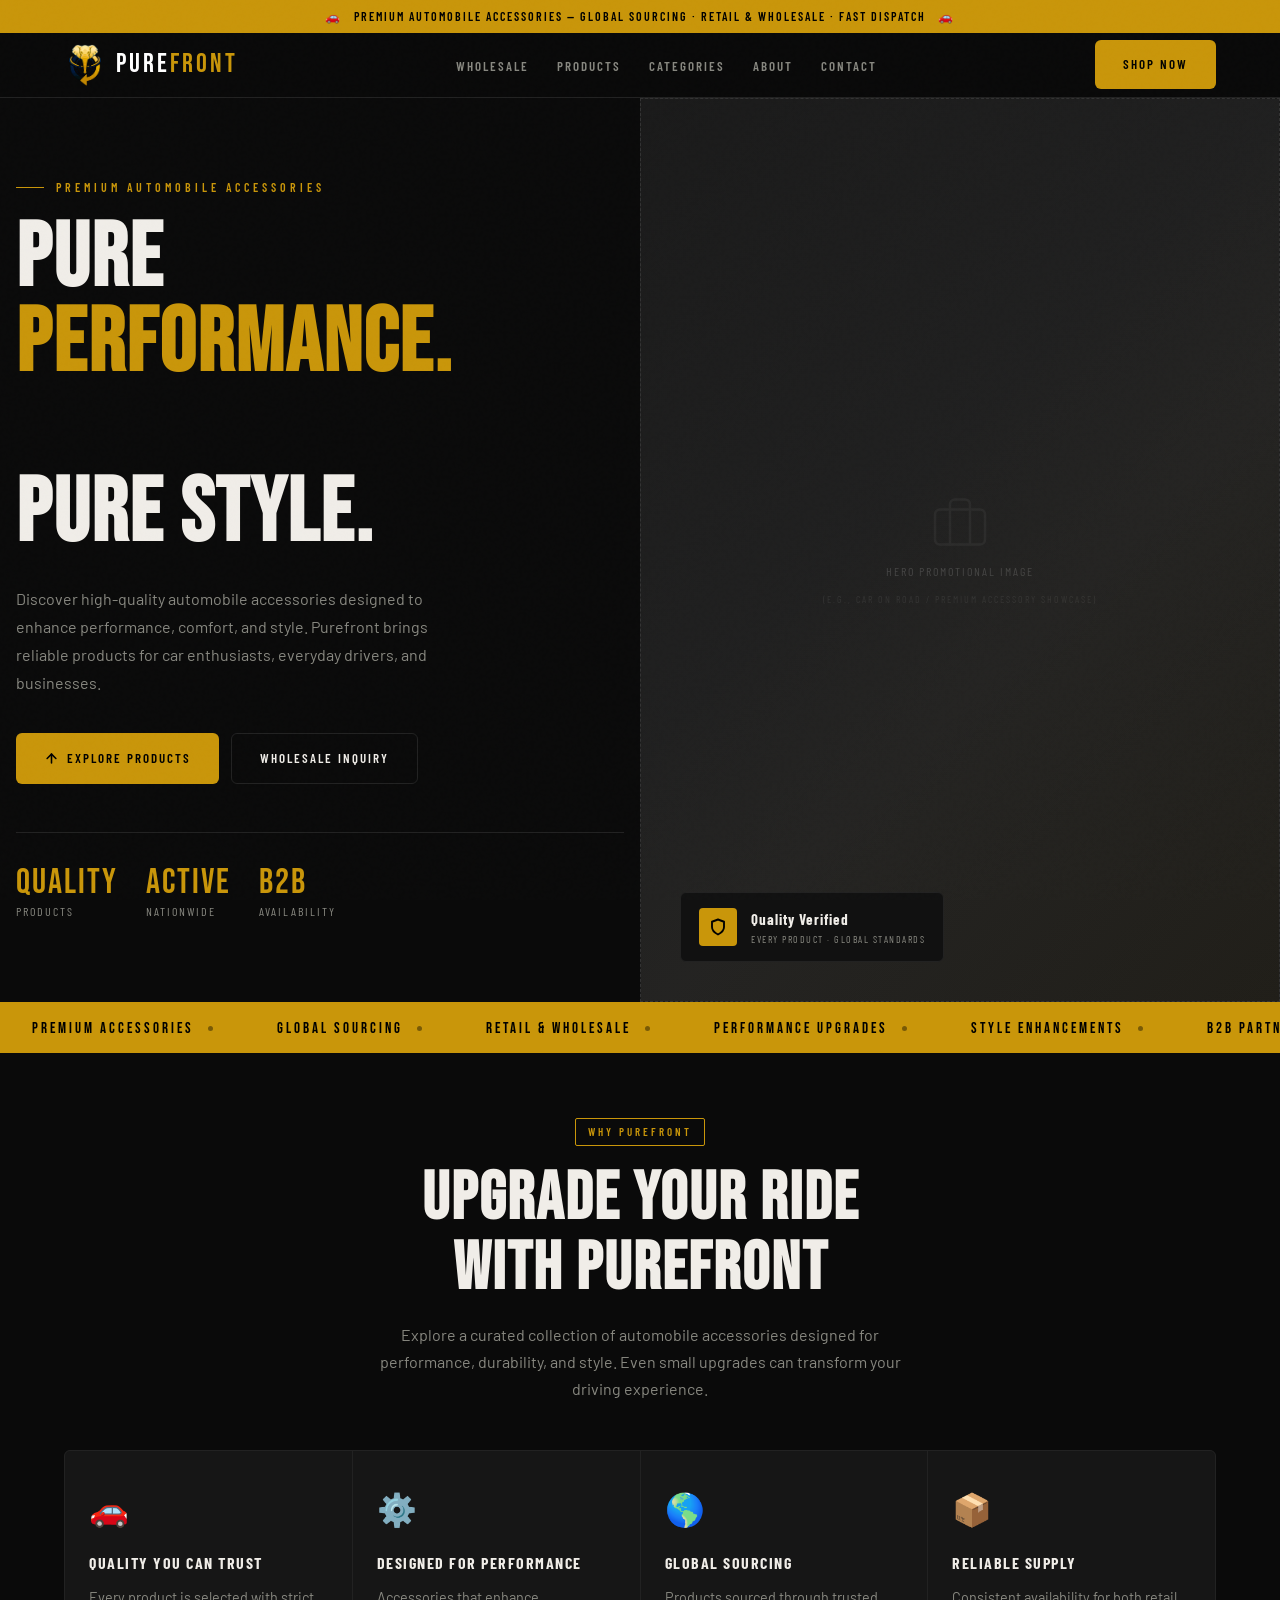
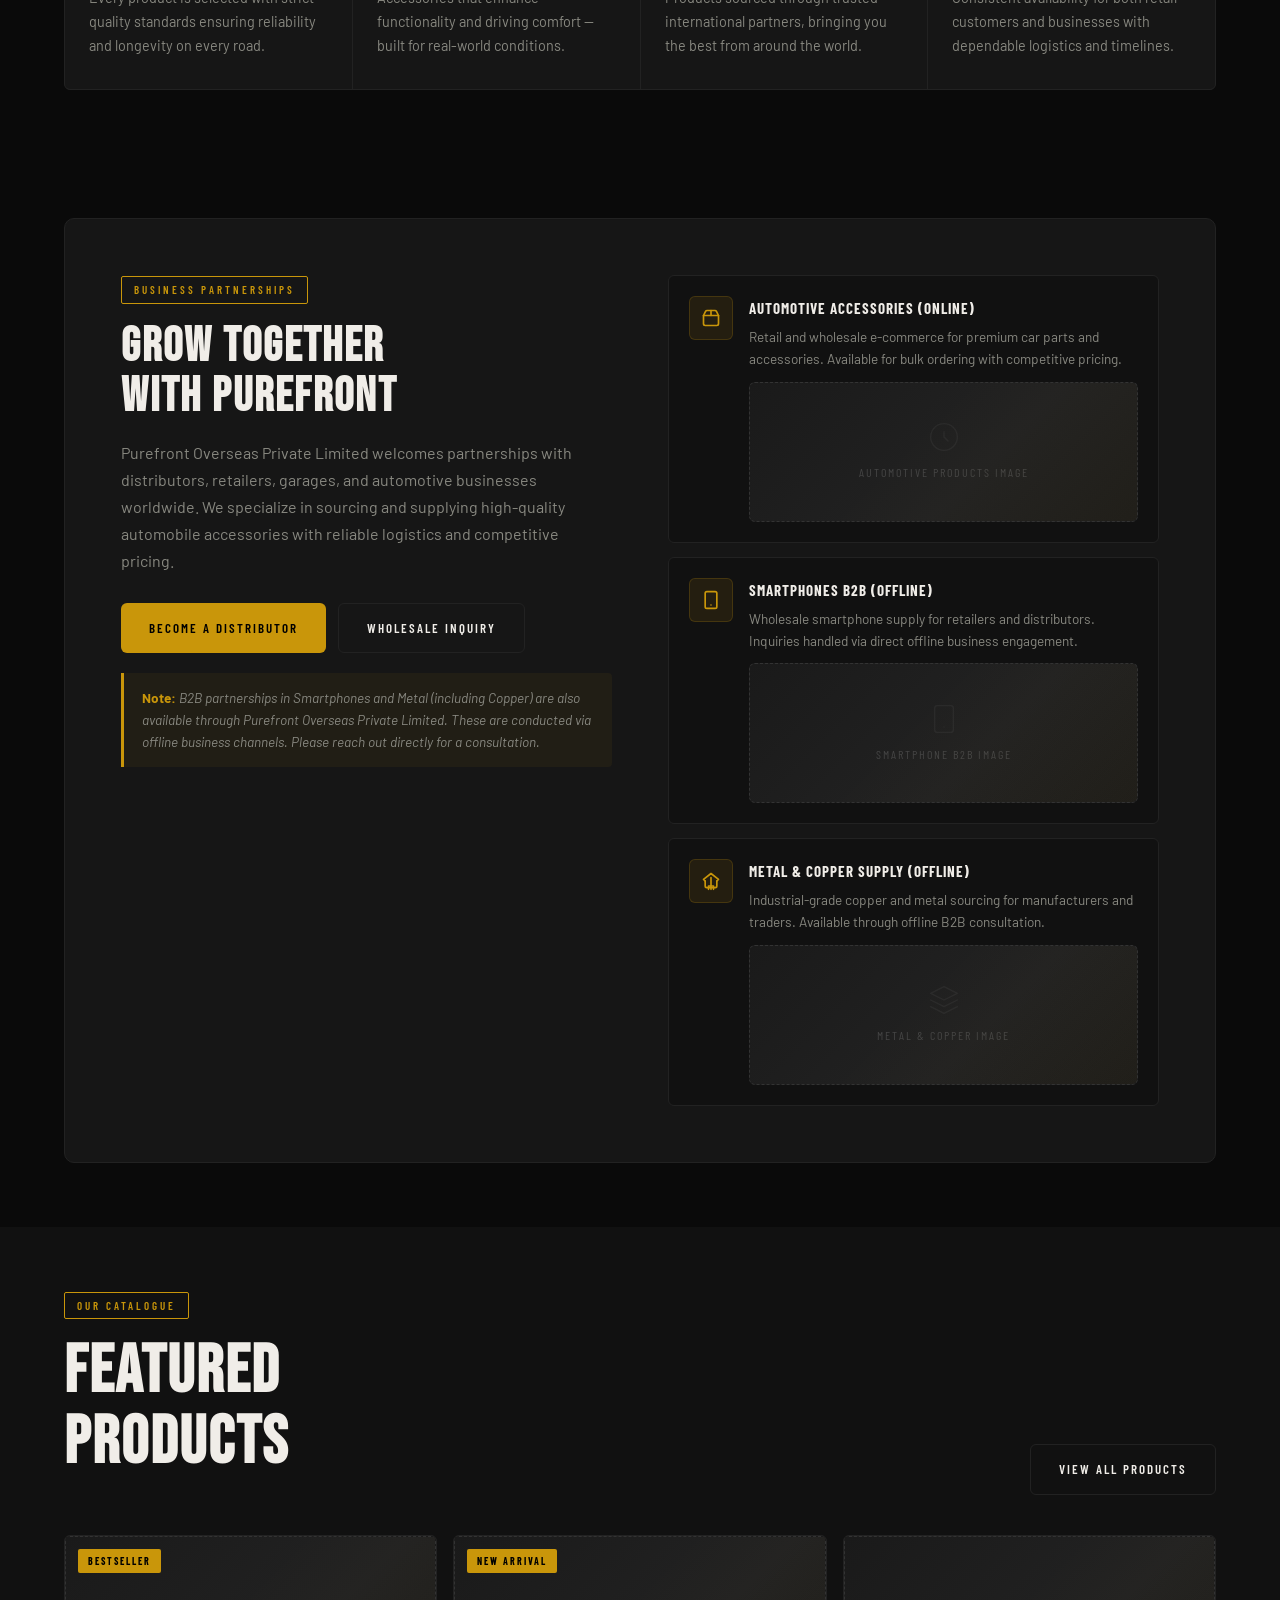
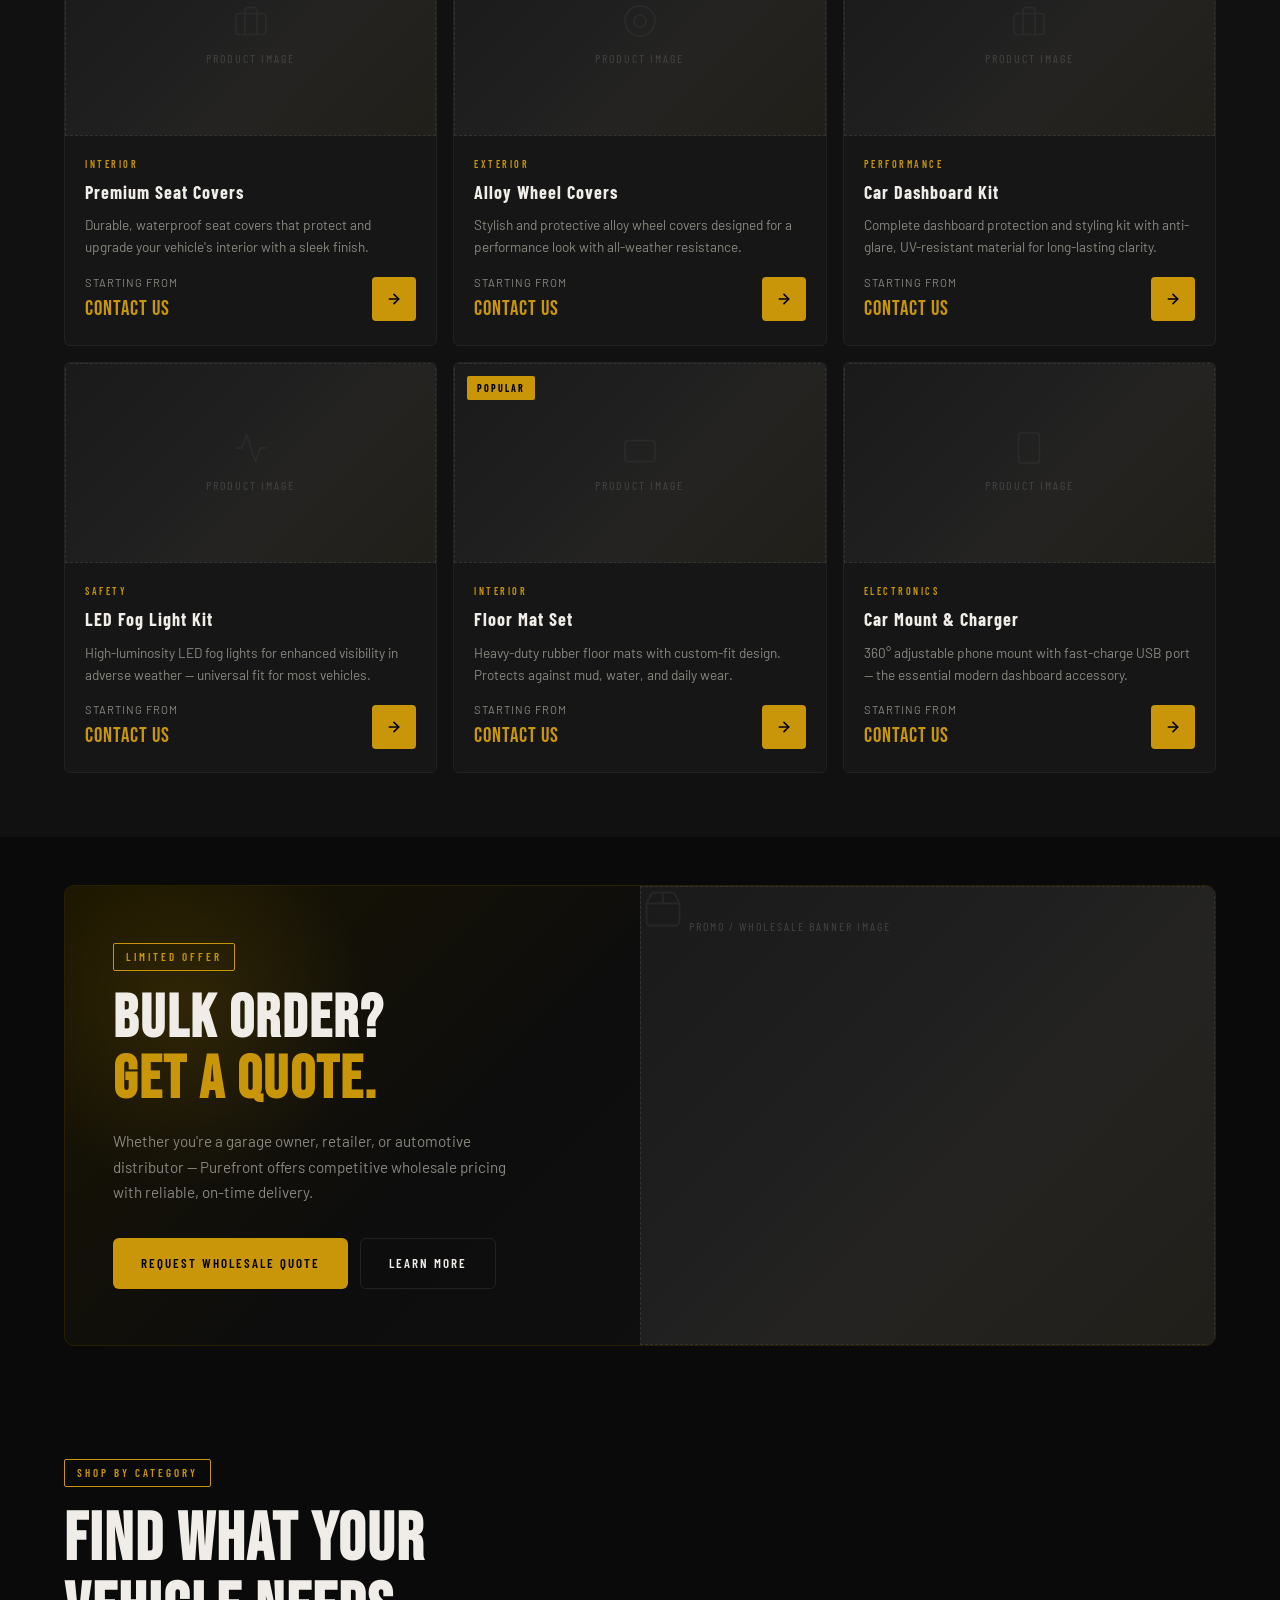
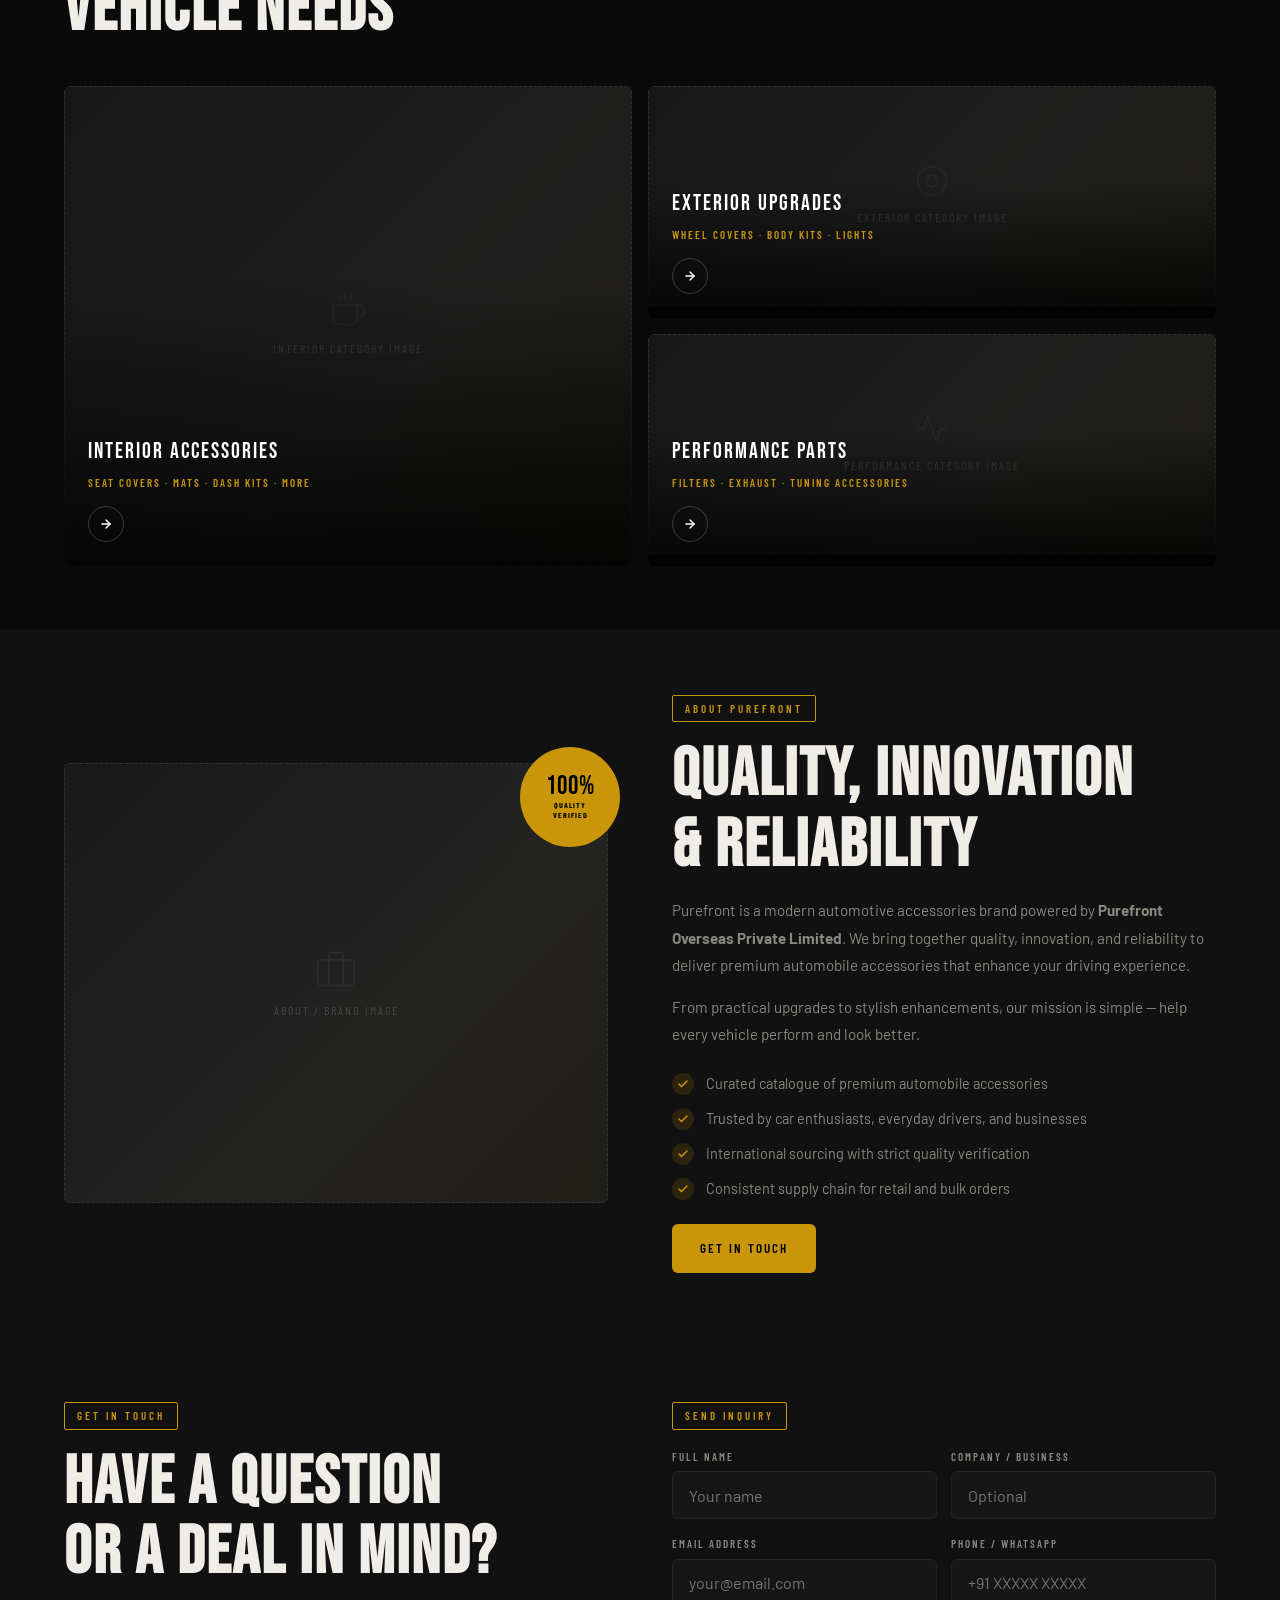
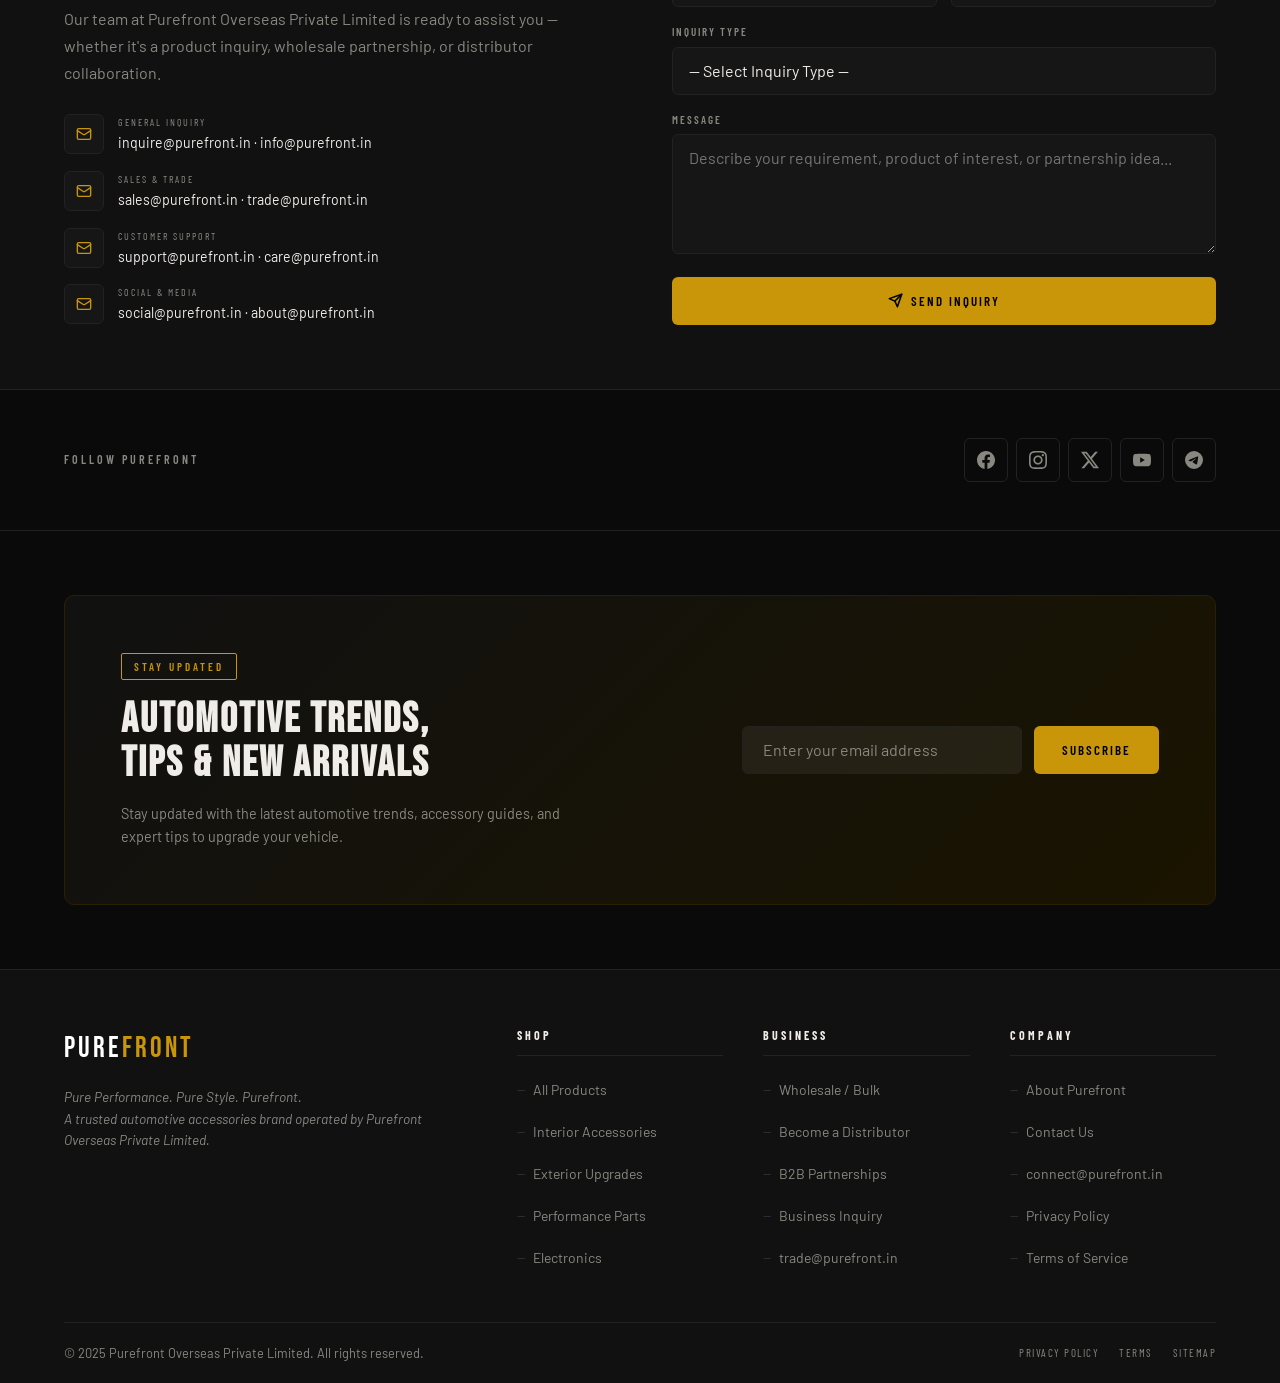
==== commit 703684bd: "Update index.html" ====
--- a/index.html
+++ b/index.html
@@ -586,7 +586,7 @@
       <div class="social-icons">
 
         <!-- Facebook -->
-        <a href="https://www.facebook.com/purefront" target="_blank" rel="noopener noreferrer" class="social-icon" title="Facebook — Purefront" aria-label="Purefront on Facebook">
+        <a href="https://www.facebook.com/profile.php?id=61584159553192" target="_blank" rel="noopener noreferrer" class="social-icon" title="Facebook — Purefront" aria-label="Purefront on Facebook">
           <svg viewBox="0 0 24 24" xmlns="http://www.w3.org/2000/svg"><path d="M24 12.073C24 5.405 18.627 0 12 0S0 5.405 0 12.073C0 18.1 4.388 23.094 10.125 24v-8.437H7.078v-3.49h3.047V9.428c0-3.007 1.792-4.669 4.532-4.669 1.312 0 2.686.235 2.686.235v2.953H15.83c-1.491 0-1.956.925-1.956 1.874v2.25h3.328l-.532 3.49h-2.796V24C19.612 23.094 24 18.1 24 12.073z"/></svg>
         </a>
 
@@ -600,59 +600,14 @@
           <svg viewBox="0 0 24 24" xmlns="http://www.w3.org/2000/svg"><path d="M18.901 1.153h3.68l-8.04 9.19L24 22.846h-7.406l-5.8-7.584-6.638 7.584H.474l8.6-9.83L0 1.154h7.594l5.243 6.932ZM17.61 20.644h2.039L6.486 3.24H4.298Z"/></svg>
         </a>
 
-        <!-- LinkedIn -->
-        <a href="https://www.linkedin.com/company/purefront-overseas-private-limited" target="_blank" rel="noopener noreferrer" class="social-icon" title="LinkedIn — Purefront Overseas Private Limited" aria-label="Purefront on LinkedIn">
-          <svg viewBox="0 0 24 24" xmlns="http://www.w3.org/2000/svg"><path d="M20.447 20.452h-3.554v-5.569c0-1.328-.027-3.037-1.852-3.037-1.853 0-2.136 1.445-2.136 2.939v5.667H9.351V9h3.414v1.561h.046c.477-.9 1.637-1.85 3.37-1.85 3.601 0 4.267 2.37 4.267 5.455v6.286zM5.337 7.433c-1.144 0-2.063-.926-2.063-2.065 0-1.138.92-2.063 2.063-2.063 1.14 0 2.064.925 2.064 2.063 0 1.139-.925 2.065-2.064 2.065zm1.782 13.019H3.555V9h3.564v11.452zM22.225 0H1.771C.792 0 0 .774 0 1.729v20.542C0 23.227.792 24 1.771 24h20.451C23.2 24 24 23.227 24 22.271V1.729C24 .774 23.2 0 22.222 0h.003z"/></svg>
-        </a>
-
         <!-- YouTube -->
         <a href="https://www.youtube.com/@purefront" target="_blank" rel="noopener noreferrer" class="social-icon" title="YouTube — Purefront" aria-label="Purefront on YouTube">
           <svg viewBox="0 0 24 24" xmlns="http://www.w3.org/2000/svg"><path d="M23.498 6.186a3.016 3.016 0 0 0-2.122-2.136C19.505 3.545 12 3.545 12 3.545s-7.505 0-9.377.505A3.017 3.017 0 0 0 .502 6.186C0 8.07 0 12 0 12s0 3.93.502 5.814a3.016 3.016 0 0 0 2.122 2.136c1.871.505 9.376.505 9.376.505s7.505 0 9.377-.505a3.015 3.015 0 0 0 2.122-2.136C24 15.93 24 12 24 12s0-3.93-.502-5.814zM9.545 15.568V8.432L15.818 12l-6.273 3.568z"/></svg>
         </a>
 
-        <!-- WhatsApp -->
-        <a href="https://wa.me/message/purefront" target="_blank" rel="noopener noreferrer" class="social-icon" title="WhatsApp Business — Purefront" aria-label="Purefront on WhatsApp">
-          <svg viewBox="0 0 24 24" xmlns="http://www.w3.org/2000/svg"><path d="M17.472 14.382c-.297-.149-1.758-.867-2.03-.967-.273-.099-.471-.148-.67.15-.197.297-.767.966-.94 1.164-.173.199-.347.223-.644.075-.297-.15-1.255-.463-2.39-1.475-.883-.788-1.48-1.761-1.653-2.059-.173-.297-.018-.458.13-.606.134-.133.298-.347.446-.52.149-.174.198-.298.298-.497.099-.198.05-.371-.025-.52-.075-.149-.669-1.612-.916-2.207-.242-.579-.487-.5-.669-.51-.173-.008-.371-.01-.57-.01-.198 0-.52.074-.792.372-.272.297-1.04 1.016-1.04 2.479 0 1.462 1.065 2.875 1.213 3.074.149.198 2.096 3.2 5.077 4.487.709.306 1.262.489 1.694.625.712.227 1.36.195 1.871.118.571-.085 1.758-.719 2.006-1.413.248-.694.248-1.289.173-1.413-.074-.124-.272-.198-.57-.347m-5.421 7.403h-.004a9.87 9.87 0 0 1-5.031-1.378l-.361-.214-3.741.982.998-3.648-.235-.374a9.86 9.86 0 0 1-1.51-5.26c.001-5.45 4.436-9.884 9.888-9.884 2.64 0 5.122 1.03 6.988 2.898a9.825 9.825 0 0 1 2.893 6.994c-.003 5.45-4.437 9.884-9.885 9.884m8.413-18.297A11.815 11.815 0 0 0 12.05 0C5.495 0 .16 5.335.157 11.892c0 2.096.547 4.142 1.588 5.945L.057 24l6.305-1.654a11.882 11.882 0 0 0 5.683 1.448h.005c6.554 0 11.89-5.335 11.893-11.893a11.821 11.821 0 0 0-3.48-8.413Z"/></svg>
-        </a>
-
         <!-- Telegram -->
         <a href="https://t.me/PurefrontIN" target="_blank" rel="noopener noreferrer" class="social-icon" title="Telegram — PurefrontIN" aria-label="Purefront on Telegram">
           <svg viewBox="0 0 24 24" xmlns="http://www.w3.org/2000/svg"><path d="M11.944 0A12 12 0 0 0 0 12a12 12 0 0 0 12 12 12 12 0 0 0 12-12A12 12 0 0 0 12 0a12 12 0 0 0-.056 0zm4.962 7.224c.1-.002.321.023.465.14a.506.506 0 0 1 .171.325c.016.093.036.306.02.472-.18 1.898-.962 6.502-1.36 8.627-.168.9-.499 1.201-.82 1.23-.696.065-1.225-.46-1.9-.902-1.056-.693-1.653-1.124-2.678-1.8-1.185-.78-.417-1.21.258-1.91.177-.184 3.247-2.977 3.307-3.23.007-.032.014-.15-.056-.212s-.174-.041-.249-.024c-.106.024-1.793 1.14-5.061 3.345-.48.33-.913.49-1.302.48-.428-.008-1.252-.241-1.865-.44-.752-.245-1.349-.374-1.297-.789.027-.216.325-.437.893-.663 3.498-1.524 5.83-2.529 6.998-3.014 3.332-1.386 4.025-1.627 4.476-1.635z"/></svg>
-        </a>
-
-        <!-- Pinterest -->
-        <a href="https://www.pinterest.com/purefront" target="_blank" rel="noopener noreferrer" class="social-icon" title="Pinterest — Purefront" aria-label="Purefront on Pinterest">
-          <svg viewBox="0 0 24 24" xmlns="http://www.w3.org/2000/svg"><path d="M12 0C5.373 0 0 5.372 0 12c0 5.084 3.163 9.426 7.627 11.174-.105-.949-.2-2.405.042-3.441.218-.937 1.407-5.965 1.407-5.965s-.359-.719-.359-1.782c0-1.668.967-2.914 2.171-2.914 1.023 0 1.518.769 1.518 1.69 0 1.029-.655 2.568-.994 3.995-.283 1.194.599 2.169 1.777 2.169 2.133 0 3.772-2.249 3.772-5.495 0-2.873-2.064-4.882-5.012-4.882-3.414 0-5.418 2.561-5.418 5.207 0 1.031.397 2.138.893 2.738a.36.36 0 0 1 .083.345l-.333 1.36c-.053.22-.174.267-.402.161-1.499-.698-2.436-2.889-2.436-4.649 0-3.785 2.75-7.262 7.929-7.262 4.163 0 7.398 2.967 7.398 6.931 0 4.136-2.607 7.464-6.227 7.464-1.216 0-2.359-.632-2.75-1.378l-.748 2.853c-.271 1.043-1.002 2.35-1.492 3.146C9.57 23.812 10.763 24 12 24c6.627 0 12-5.373 12-12S18.627 0 12 0z"/></svg>
-        </a>
-
-        <!-- Discord -->
-        <a href="https://discord.gg/purefront" target="_blank" rel="noopener noreferrer" class="social-icon" title="Discord — Purefront" aria-label="Purefront on Discord">
-          <svg viewBox="0 0 24 24" xmlns="http://www.w3.org/2000/svg"><path d="M20.317 4.37a19.791 19.791 0 0 0-4.885-1.515.074.074 0 0 0-.079.037c-.21.375-.444.864-.608 1.25a18.27 18.27 0 0 0-5.487 0 12.64 12.64 0 0 0-.617-1.25.077.077 0 0 0-.079-.037A19.736 19.736 0 0 0 3.677 4.37a.07.07 0 0 0-.032.027C.533 9.046-.32 13.58.099 18.057.1 18.08.114 18.101.135 18.115a19.9 19.9 0 0 0 5.993 3.03.078.078 0 0 0 .084-.028 14.09 14.09 0 0 0 1.226-1.994.076.076 0 0 0-.041-.106 13.107 13.107 0 0 1-1.872-.892.077.077 0 0 1-.008-.128 10.2 10.2 0 0 0 .372-.292.074.074 0 0 1 .077-.01c3.928 1.793 8.18 1.793 12.062 0a.074.074 0 0 1 .078.01c.12.098.246.198.373.292a.077.077 0 0 1-.006.127 12.299 12.299 0 0 1-1.873.892.077.077 0 0 0-.041.107c.36.698.772 1.362 1.225 1.993a.076.076 0 0 0 .084.028 19.839 19.839 0 0 0 6.002-3.03.077.077 0 0 0 .032-.054c.5-5.177-.838-9.674-3.549-13.66a.061.061 0 0 0-.031-.03zM8.02 15.33c-1.183 0-2.157-1.085-2.157-2.419 0-1.333.956-2.419 2.157-2.419 1.21 0 2.176 1.096 2.157 2.42 0 1.333-.956 2.418-2.157 2.418zm7.975 0c-1.183 0-2.157-1.085-2.157-2.419 0-1.333.955-2.419 2.157-2.419 1.21 0 2.176 1.096 2.157 2.42 0 1.333-.946 2.418-2.157 2.418Z"/></svg>
-        </a>
-
-        <!-- Threads -->
-        <a href="https://www.threads.net/@purefront_" target="_blank" rel="noopener noreferrer" class="social-icon" title="Threads — purefront_" aria-label="Purefront on Threads">
-          <svg viewBox="0 0 24 24" xmlns="http://www.w3.org/2000/svg"><path d="M12.186 24h-.007c-3.581-.024-6.334-1.205-8.184-3.509C2.35 18.44 1.5 15.586 1.472 12.01v-.017c.03-3.579.879-6.43 2.525-8.482C5.845 1.205 8.6.024 12.18 0h.014c2.746.02 5.043.725 6.826 2.098 1.677 1.29 2.858 3.13 3.509 5.467l-2.04.569c-1.104-3.96-3.898-5.984-8.304-6.015-2.91.022-5.11.936-6.54 2.717C4.307 6.504 3.616 8.914 3.589 12c.027 3.086.718 5.496 2.057 7.164 1.43 1.783 3.631 2.698 6.54 2.717 2.623-.02 4.358-.631 5.689-2.047 1.43-1.522 1.771-3.36 1.74-4.72a7.217 7.217 0 0 0-.065-.798c-.749.505-1.697.835-2.855.97-1.93.225-3.993-.284-5.435-1.355-1.63-1.212-2.554-3.054-2.554-5.252 0-4.498 3.22-6.65 6.406-6.65 1.59 0 3.04.432 4.087 1.217.981.74 1.617 1.795 1.844 3.056.06.333.089.686.089 1.048 0 2.362-.607 4.18-1.804 5.405-.93.958-2.21 1.54-3.666 1.662zm3.33-9.186c-.018-.21-.048-.41-.091-.598-.345-1.49-1.46-2.293-3.128-2.293-1.61 0-4.19.987-4.19 4.493 0 1.573.607 2.818 1.71 3.614.968.72 2.29 1.042 3.622.88 1.717-.2 2.823-.874 3.3-2.002.256-.617.386-1.365.386-2.227a5.04 5.04 0 0 0-.065-.867 7.14 7.14 0 0 0-.065-.38c-.184-.96-.584-1.664-1.176-2.088-.537-.387-1.24-.547-2.02-.547"/></svg>
-        </a>
-
-        <!-- Reddit -->
-        <a href="https://www.reddit.com/user/purefront" target="_blank" rel="noopener noreferrer" class="social-icon" title="Reddit — Purefront" aria-label="Purefront on Reddit">
-          <svg viewBox="0 0 24 24" xmlns="http://www.w3.org/2000/svg"><path d="M12 0A12 12 0 0 0 0 12a12 12 0 0 0 12 12 12 12 0 0 0 12-12A12 12 0 0 0 12 0zm5.01 4.744c.688 0 1.25.561 1.25 1.249a1.25 1.25 0 0 1-2.498.056l-2.597-.547-.8 3.747c1.824.07 3.48.632 4.674 1.488.308-.309.73-.491 1.207-.491.968 0 1.754.786 1.754 1.754 0 .716-.435 1.333-1.01 1.614a3.111 3.111 0 0 1 .042.52c0 2.694-3.13 4.87-7.004 4.87-3.874 0-7.004-2.176-7.004-4.87 0-.183.015-.366.043-.534A1.748 1.748 0 0 1 4.028 12c0-.968.786-1.754 1.754-1.754.463 0 .898.196 1.207.49 1.207-.883 2.878-1.43 4.744-1.487l.885-4.182a.342.342 0 0 1 .14-.197.35.35 0 0 1 .238-.042l2.906.617a1.214 1.214 0 0 1 1.108-.701zM9.25 12C8.561 12 8 12.562 8 13.25c0 .687.561 1.248 1.25 1.248.687 0 1.248-.561 1.248-1.249 0-.688-.561-1.249-1.249-1.249zm5.5 0c-.687 0-1.248.561-1.248 1.25 0 .687.561 1.248 1.249 1.248.688 0 1.249-.561 1.249-1.249 0-.687-.562-1.249-1.25-1.249zm-5.466 3.99a.327.327 0 0 0-.231.094.33.33 0 0 0 0 .463c.842.842 2.484.913 2.961.913.477 0 2.105-.056 2.961-.913a.361.361 0 0 0 .029-.463.33.33 0 0 0-.464 0c-.547.533-1.684.73-2.512.73-.828 0-1.979-.196-2.512-.73a.326.326 0 0 0-.232-.095z"/></svg>
-        </a>
-
-        <!-- Snapchat -->
-        <a href="https://www.snapchat.com/add/purefront" target="_blank" rel="noopener noreferrer" class="social-icon" title="Snapchat — Purefront" aria-label="Purefront on Snapchat">
-          <svg viewBox="0 0 24 24" xmlns="http://www.w3.org/2000/svg"><path d="M12.206.793c.99 0 4.347.276 5.93 3.821.529 1.193.403 3.219.344 4.19-.i.18.13.367.33.367.217-.012 1.247-.258 1.7-.121.207.064.438.397.407.74-.031.34-.265.59-.595.693-.232.07-1.122.276-1.419.349-.13.035-.237.14-.275.28-.036.147.012.292.12.387.27.236.738.62 1.25.905.57.321.894.33.93.33.104 0 .137-.043.15-.105.02-.073.127-.09.215-.047.32.15.66.278.997.389.348.116.696.268.696.637 0 .38-.273.56-.6.682-.23.085-.518.165-.856.224-.12.02-.214.115-.237.233-.044.228-.134.596-.434.596-.094 0-.192-.021-.297-.043-.223-.047-.5-.1-.853-.1-.3 0-.63.11-.99.324-.52.308-1.127.715-1.794.715-.666 0-1.296-.33-1.928-.697-.518-.302-.867-.43-1.144-.43-.28 0-.64.13-1.154.43-.633.365-1.261.697-1.929.697-.667 0-1.273-.407-1.794-.715-.359-.213-.69-.323-.988-.323-.354 0-.63.052-.854.099-.106.022-.204.043-.297.043-.3 0-.39-.368-.434-.596-.023-.118-.117-.213-.237-.234-.338-.059-.625-.14-.855-.223-.327-.122-.6-.302-.6-.682 0-.37.349-.52.696-.638.337-.11.677-.238.998-.388.088-.043.194-.027.215.047.013.063.045.105.15.105.037 0 .36-.01.93-.33.512-.285.98-.67 1.25-.905.108-.094.157-.24.12-.387-.037-.14-.144-.245-.275-.28-.296-.073-1.186-.279-1.418-.349-.33-.103-.564-.353-.596-.694-.03-.342.2-.675.407-.74.453-.136 1.483.109 1.7.12.2 0 .35-.186.33-.366-.058-.971-.184-2.997.344-4.19C7.859 1.07 11.216.793 12.206.793z"/></svg>
-        </a>
-
-        <!-- Medium -->
-        <a href="https://medium.com/@purefront" target="_blank" rel="noopener noreferrer" class="social-icon" title="Medium — Purefront" aria-label="Purefront on Medium">
-          <svg viewBox="0 0 24 24" xmlns="http://www.w3.org/2000/svg"><path d="M13.54 12a6.8 6.8 0 0 1-6.77 6.82A6.8 6.8 0 0 1 0 12a6.8 6.8 0 0 1 6.77-6.82A6.8 6.8 0 0 1 13.54 12zM20.96 12c0 3.54-1.51 6.42-3.38 6.42-1.87 0-3.39-2.88-3.39-6.42s1.52-6.42 3.39-6.42 3.38 2.88 3.38 6.42M24 12c0 3.17-.53 5.75-1.19 5.75-.66 0-1.19-2.58-1.19-5.75s.53-5.75 1.19-5.75C23.47 6.25 24 8.83 24 12z"/></svg>
-        </a>
-
-        <!-- Quora -->
-        <a href="https://www.quora.com/profile/Purefront" target="_blank" rel="noopener noreferrer" class="social-icon" title="Quora — Purefront" aria-label="Purefront on Quora">
-          <svg viewBox="0 0 24 24" xmlns="http://www.w3.org/2000/svg"><path d="M12.555 18.434c-.201-.529-.44-1.057-.744-1.522-.243-.376-.515-.716-.864-.985l-.025-.015c.371-.028.744-.056 1.101-.131 1.93-.374 3.351-1.509 4.109-3.351.414-1.013.487-2.084.371-3.156-.229-2.138-1.293-3.733-3.279-4.648-1.107-.515-2.286-.644-3.493-.587-1.149.058-2.228.343-3.193.976-1.422.916-2.257 2.228-2.572 3.879-.143.744-.158 1.494-.043 2.243.3 1.908 1.249 3.394 2.9 4.38.758.444 1.58.659 2.443.743-.515.686-.872 1.446-1.064 2.284-.3 1.293.071 2.386.801 2.944.743.572 1.695.683 2.654.472 1.679-.372 3.251-1.766 3.879-3.308l-.25-.082c-.414.973-1.321 1.723-2.344 1.994-.654.172-1.308.116-1.837-.115-.529-.229-.887-.688-.958-1.335-.072-.615.071-1.293.408-1.88zm-1.908-1.323c-.343 0-.672-.028-1-.086-1.121-.2-2.042-.787-2.742-1.68-.974-1.235-1.307-2.67-1.106-4.181.229-1.723 1.077-3.037 2.629-3.879.815-.443 1.708-.629 2.642-.586 1.45.072 2.557.687 3.265 1.937.414.73.587 1.537.601 2.371.029 1.493-.4 2.771-1.35 3.865-.787.916-1.795 1.52-2.939 2.239zm4.409 3.451c-1.078 2.199-3.022 3.436-4.801 3.436-.201 0-.4-.014-.601-.043C7.538 23.626 5.81 21.712 5.81 19.07c0-.286.015-.572.058-.858.143-.972.514-1.866 1.063-2.671-.814-.214-1.551-.558-2.213-.972C2.872 13.69 2.1 11.905 2.1 9.778c0-.343.029-.686.072-1.028C2.6 5.793 4.609 3.608 7.394 2.693A9.615 9.615 0 0 1 10.561 2.1c1.036 0 2.057.157 3.022.486 2.929 1.006 4.895 3.437 4.895 6.894 0 2.643-1.135 4.738-3.065 6.066.286.329.529.686.744 1.064.357.629.601 1.307.744 2.013l2.442.815-.244.629-2.043-.706z"/></svg>
         </a>
 
       </div>
--- a/style.css
+++ b/style.css
@@ -58,7 +58,7 @@
   max-width: var(--container-max);
   margin: 0 auto;
   padding: 0 var(--container-pad);
-  width: 80%;
+  width: 95%;
 }
 .accent { color: var(--clr-accent); }
 .tag {
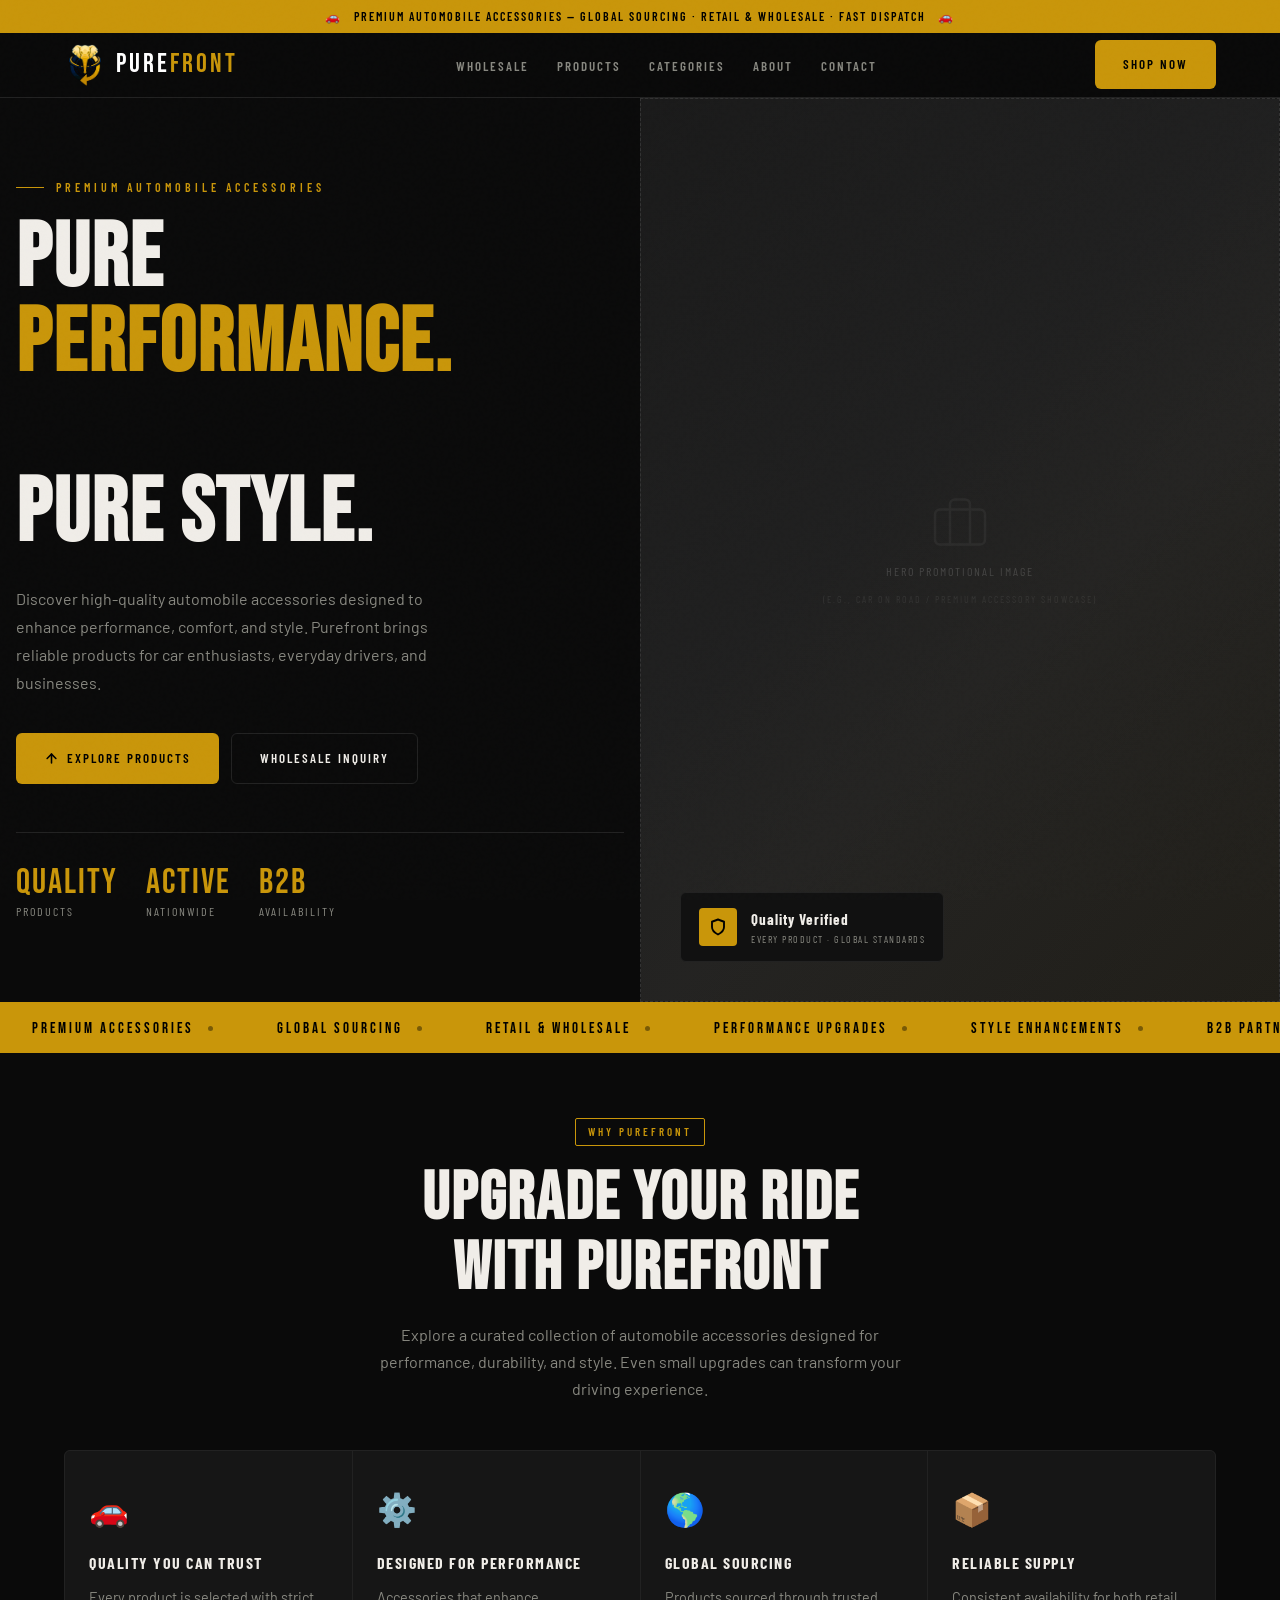
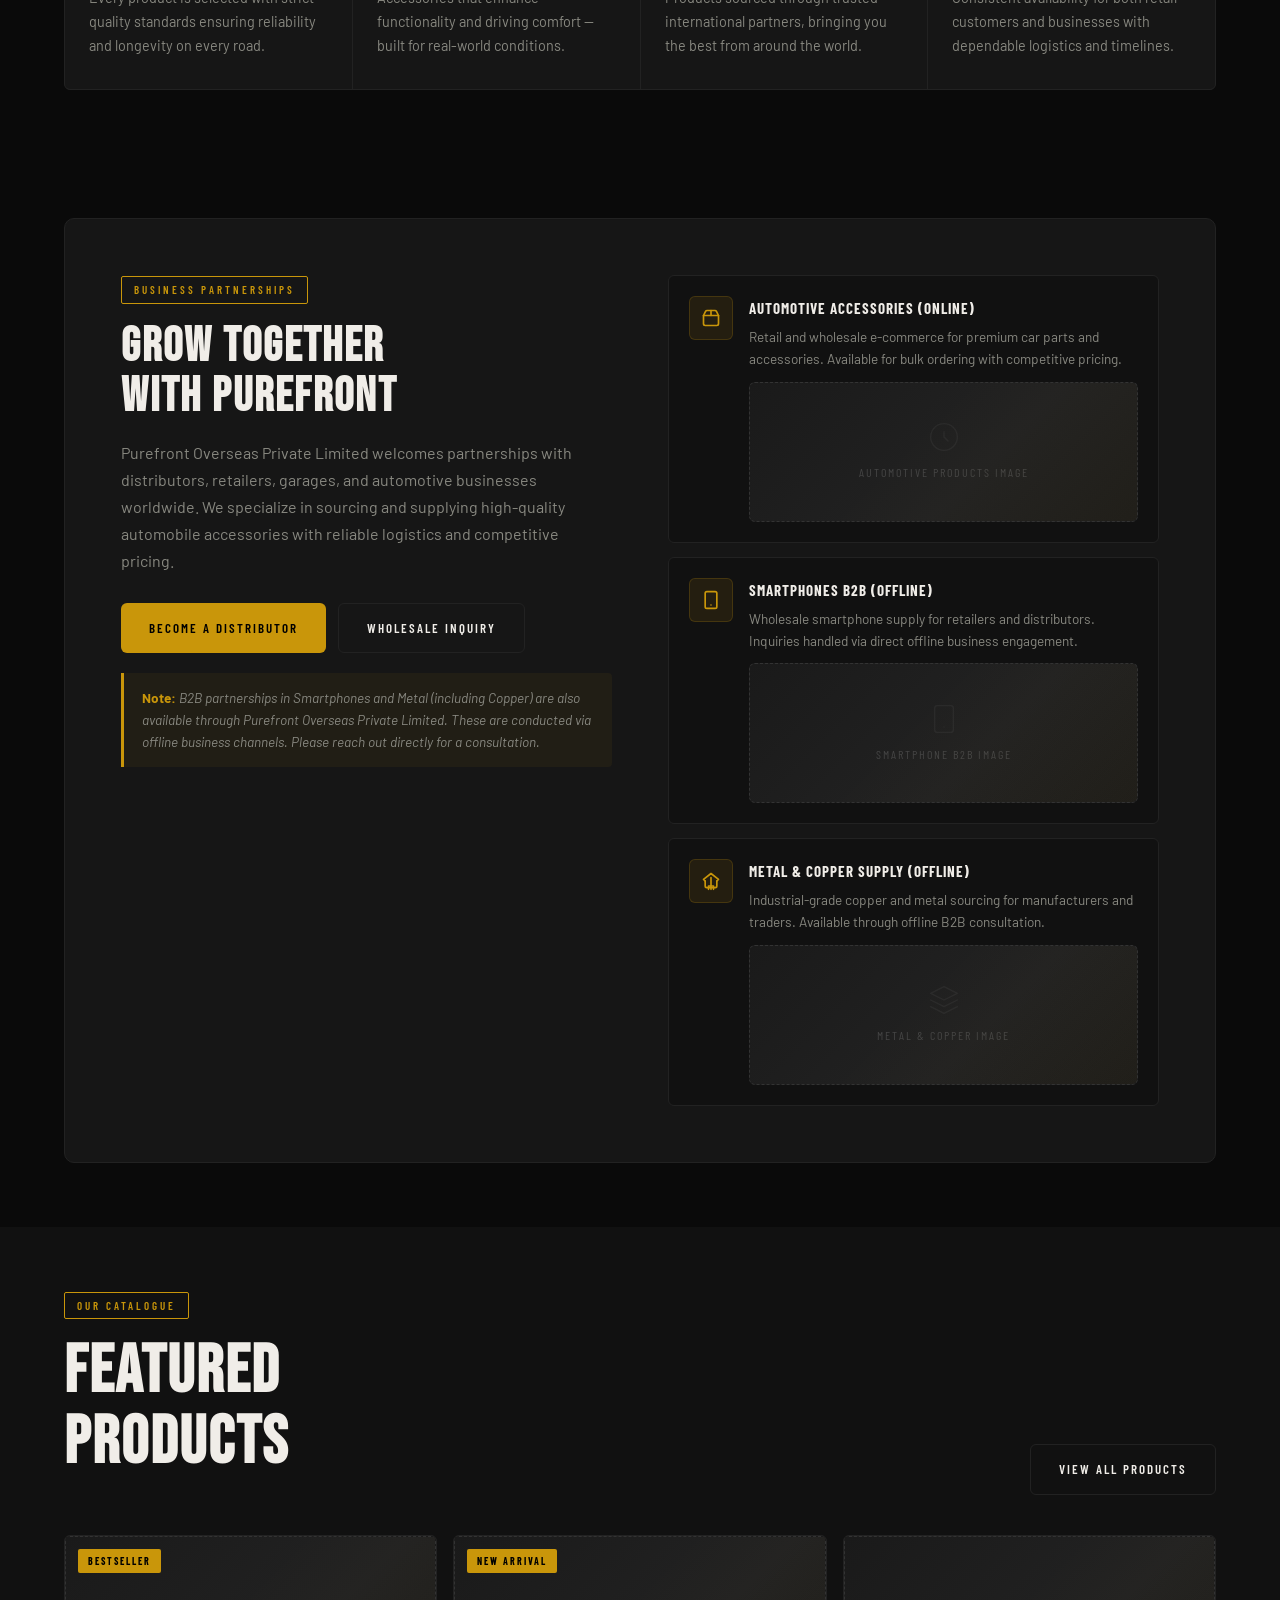
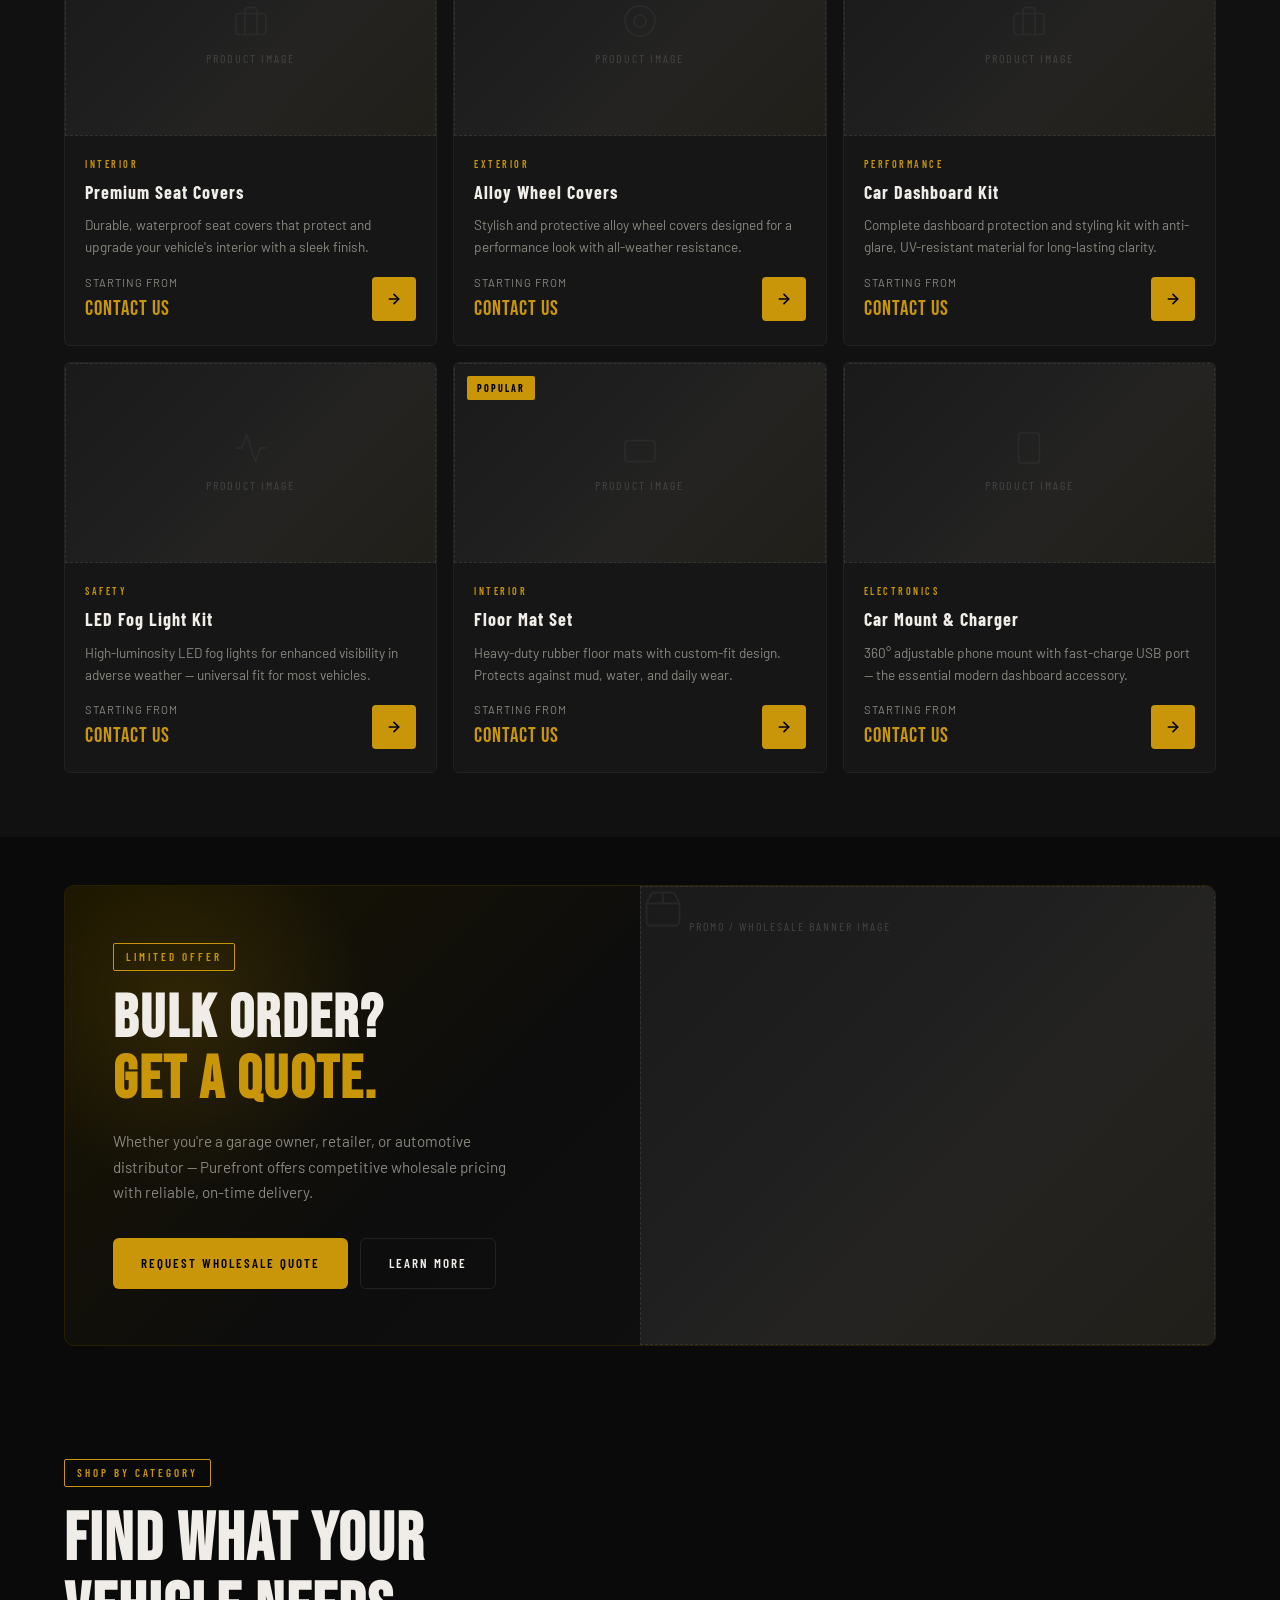
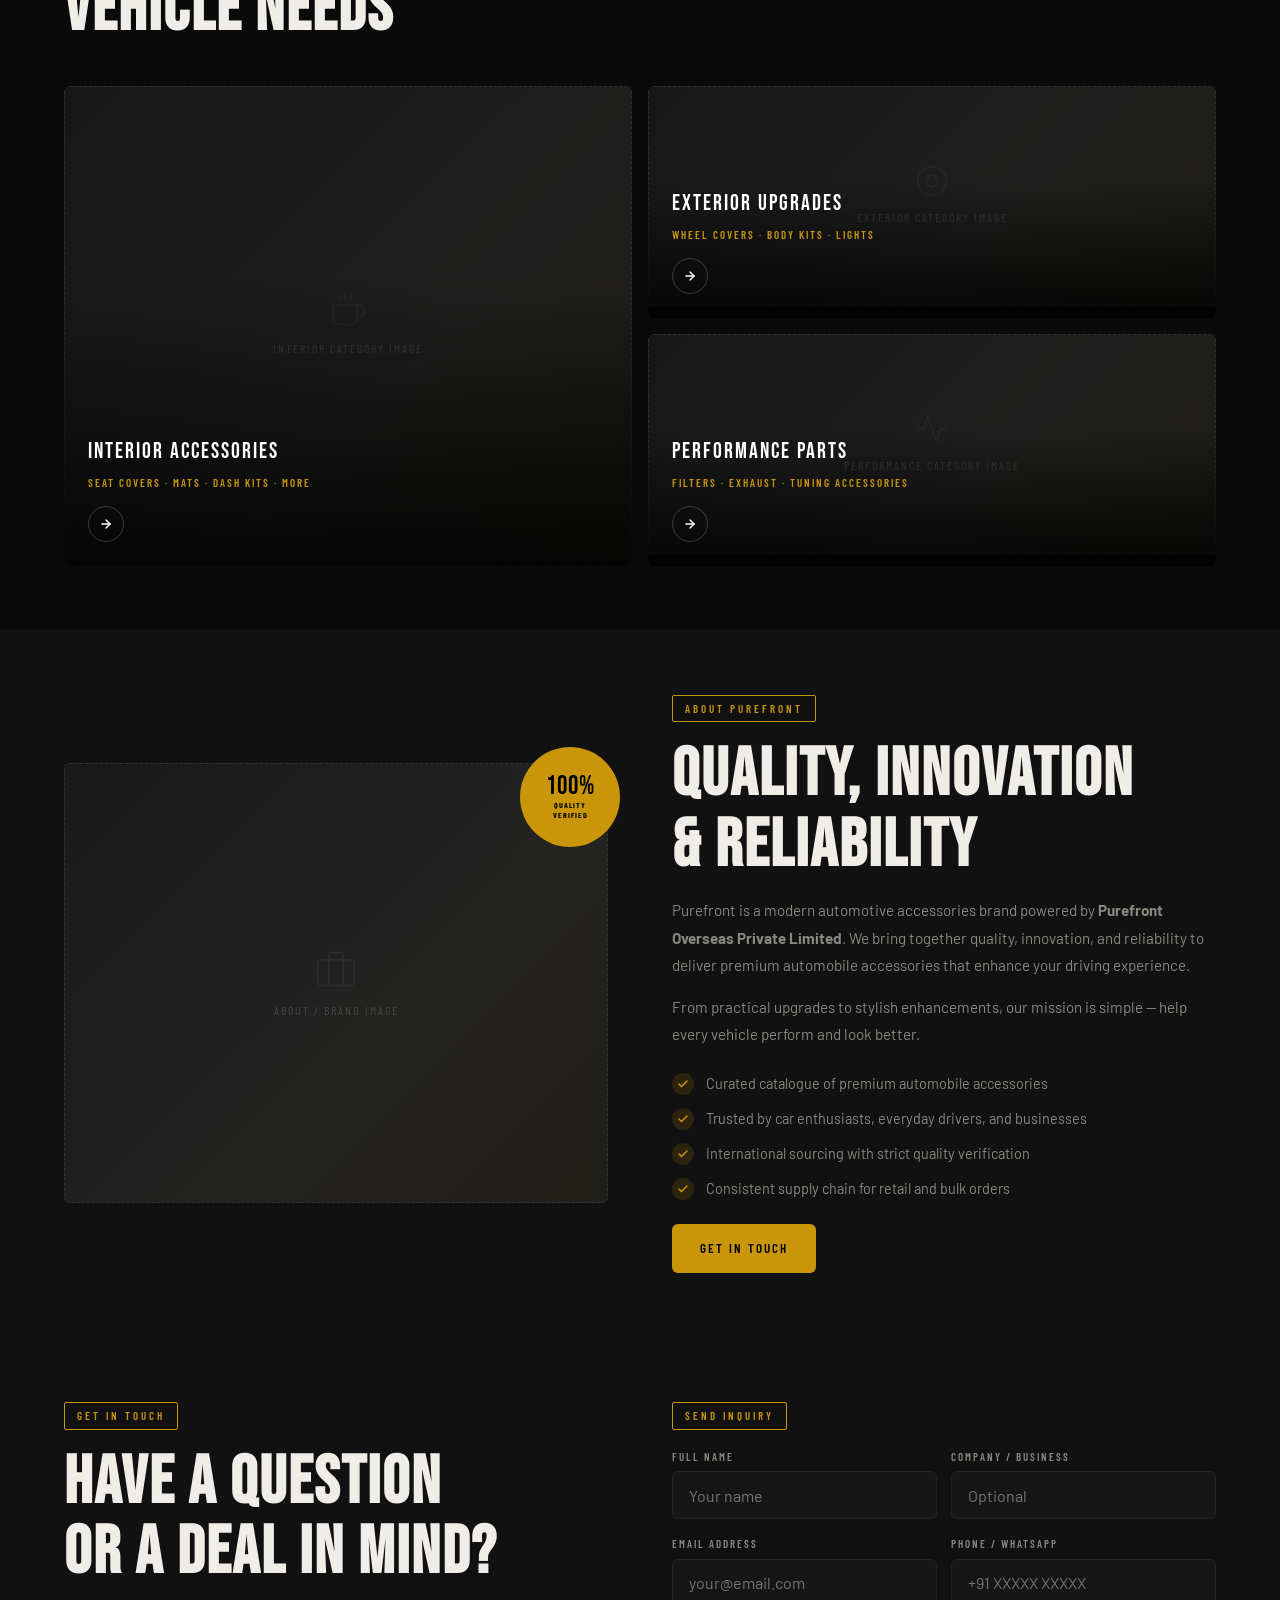
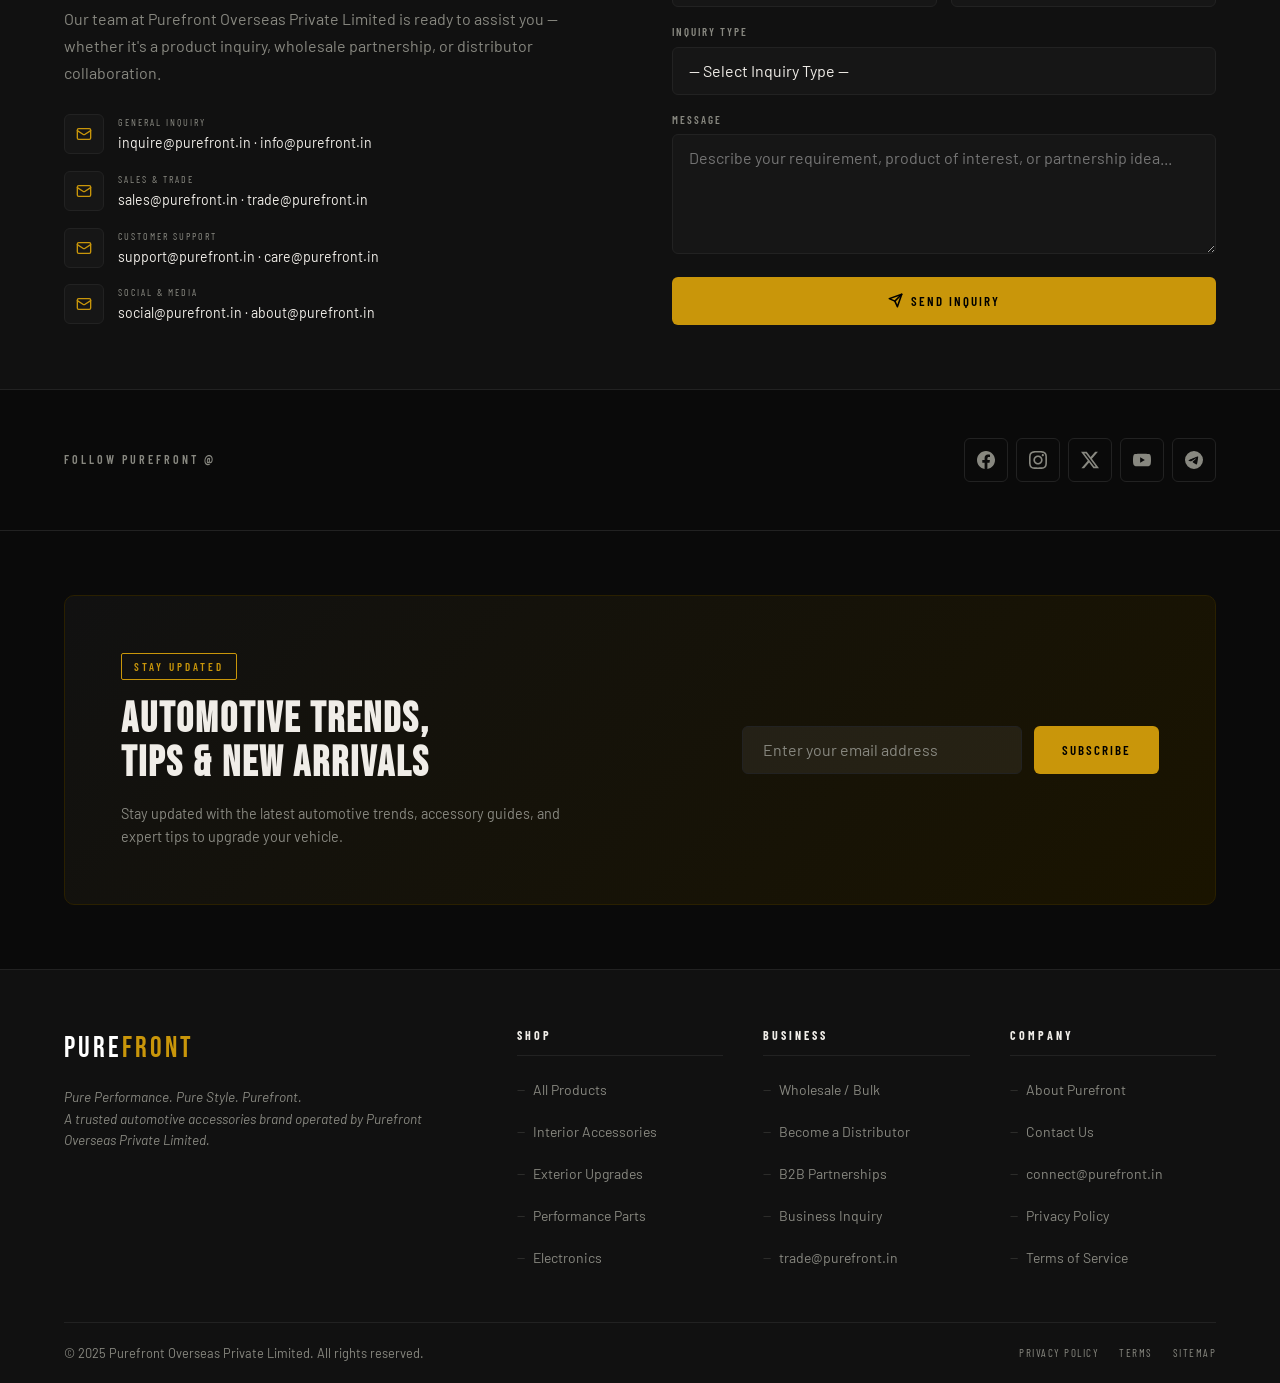
==== commit 9b01ff87: "Update index.html" ====
--- a/index.html
+++ b/index.html
@@ -582,7 +582,7 @@
 <section class="social-strip" aria-label="Follow Purefront on Social Media">
   <div class="container">
     <div class="social-strip-inner">
-      <div class="social-label">Follow Purefront</div>
+      <div class="social-label">Follow Purefront @</div>
       <div class="social-icons">
 
         <!-- Facebook -->
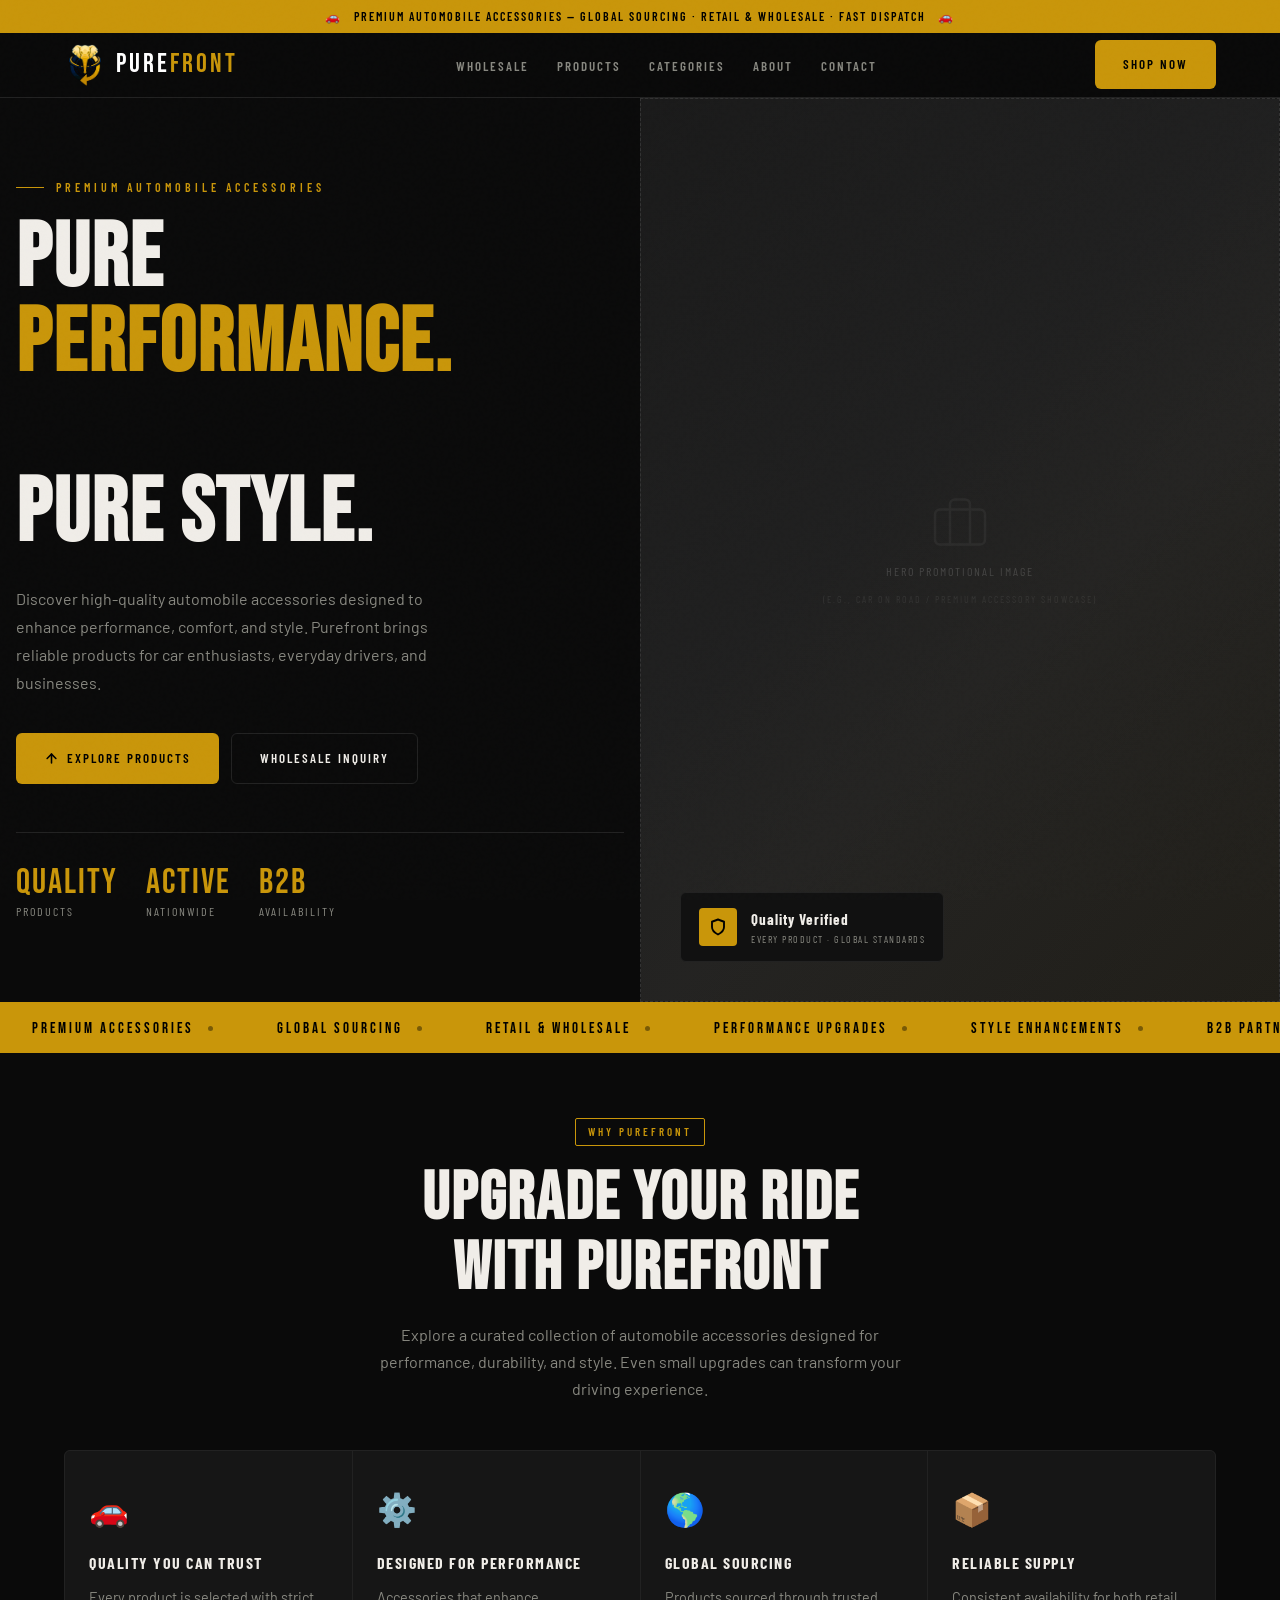
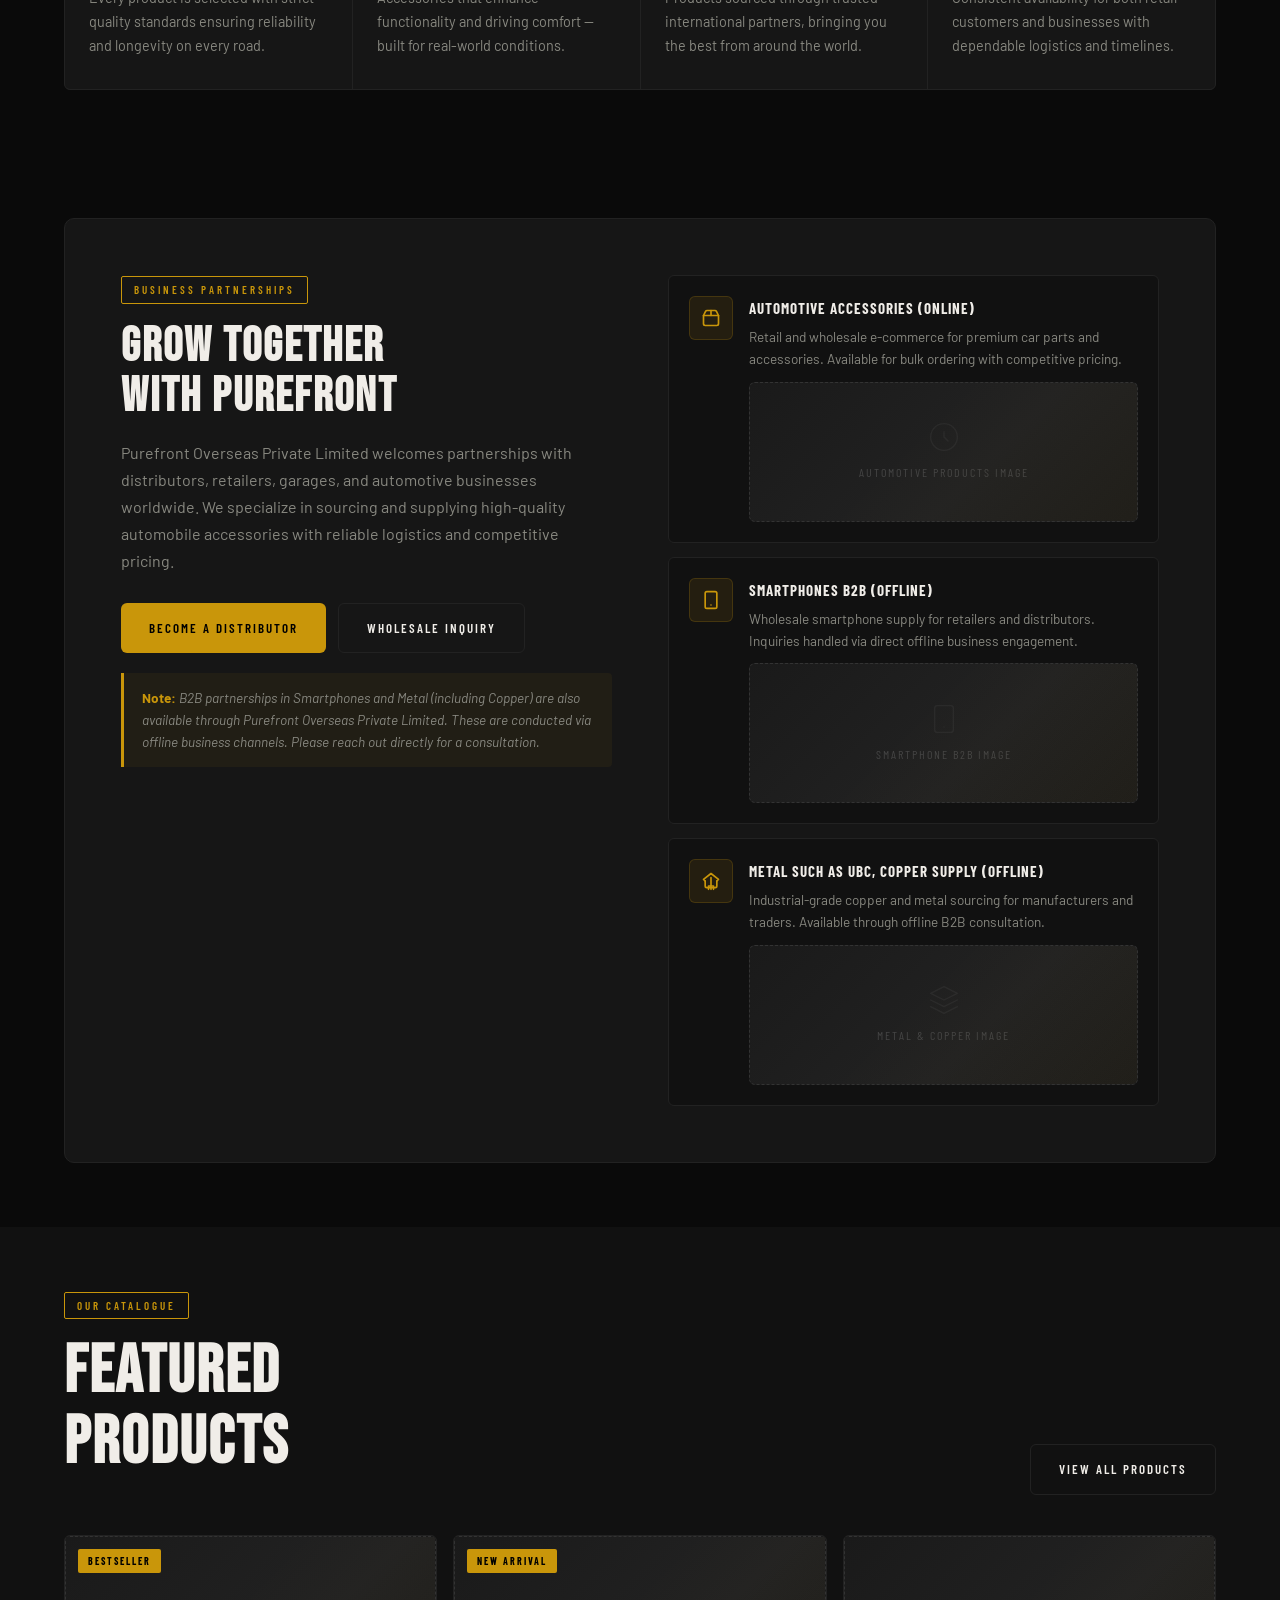
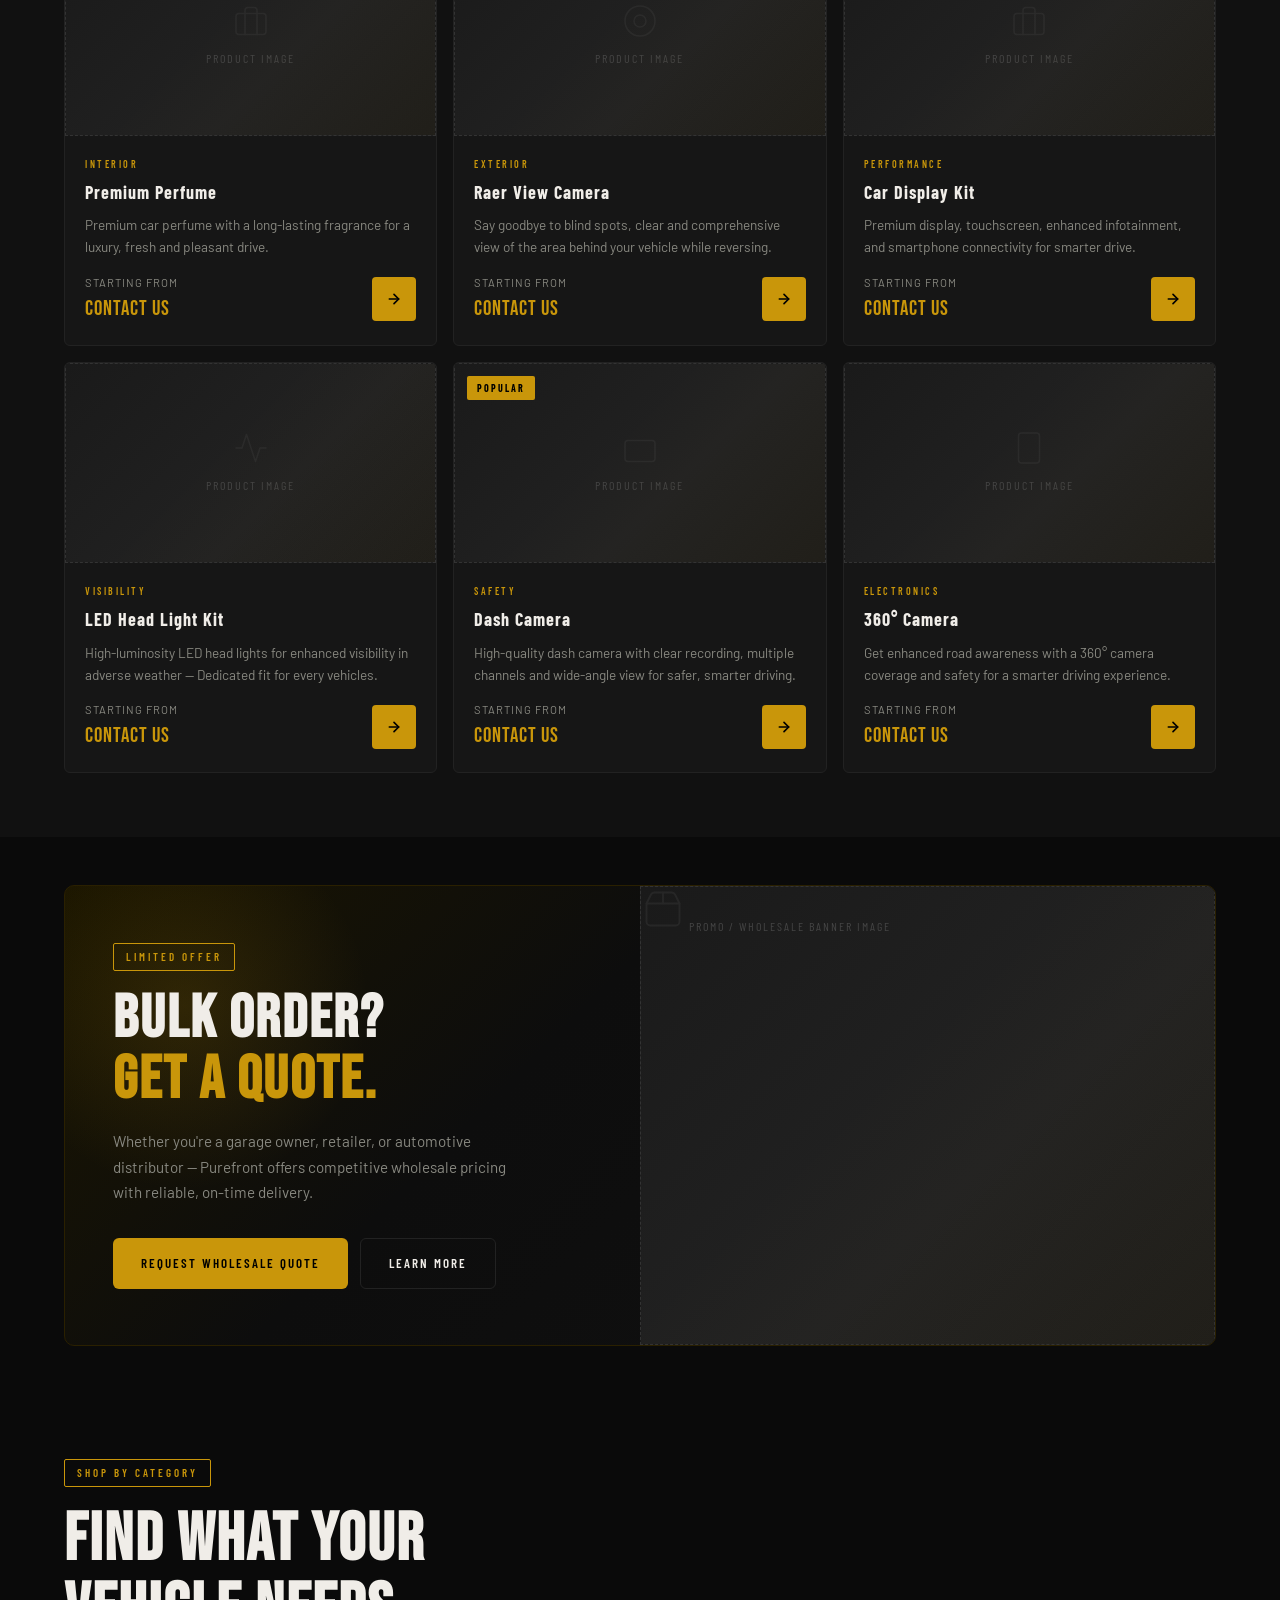
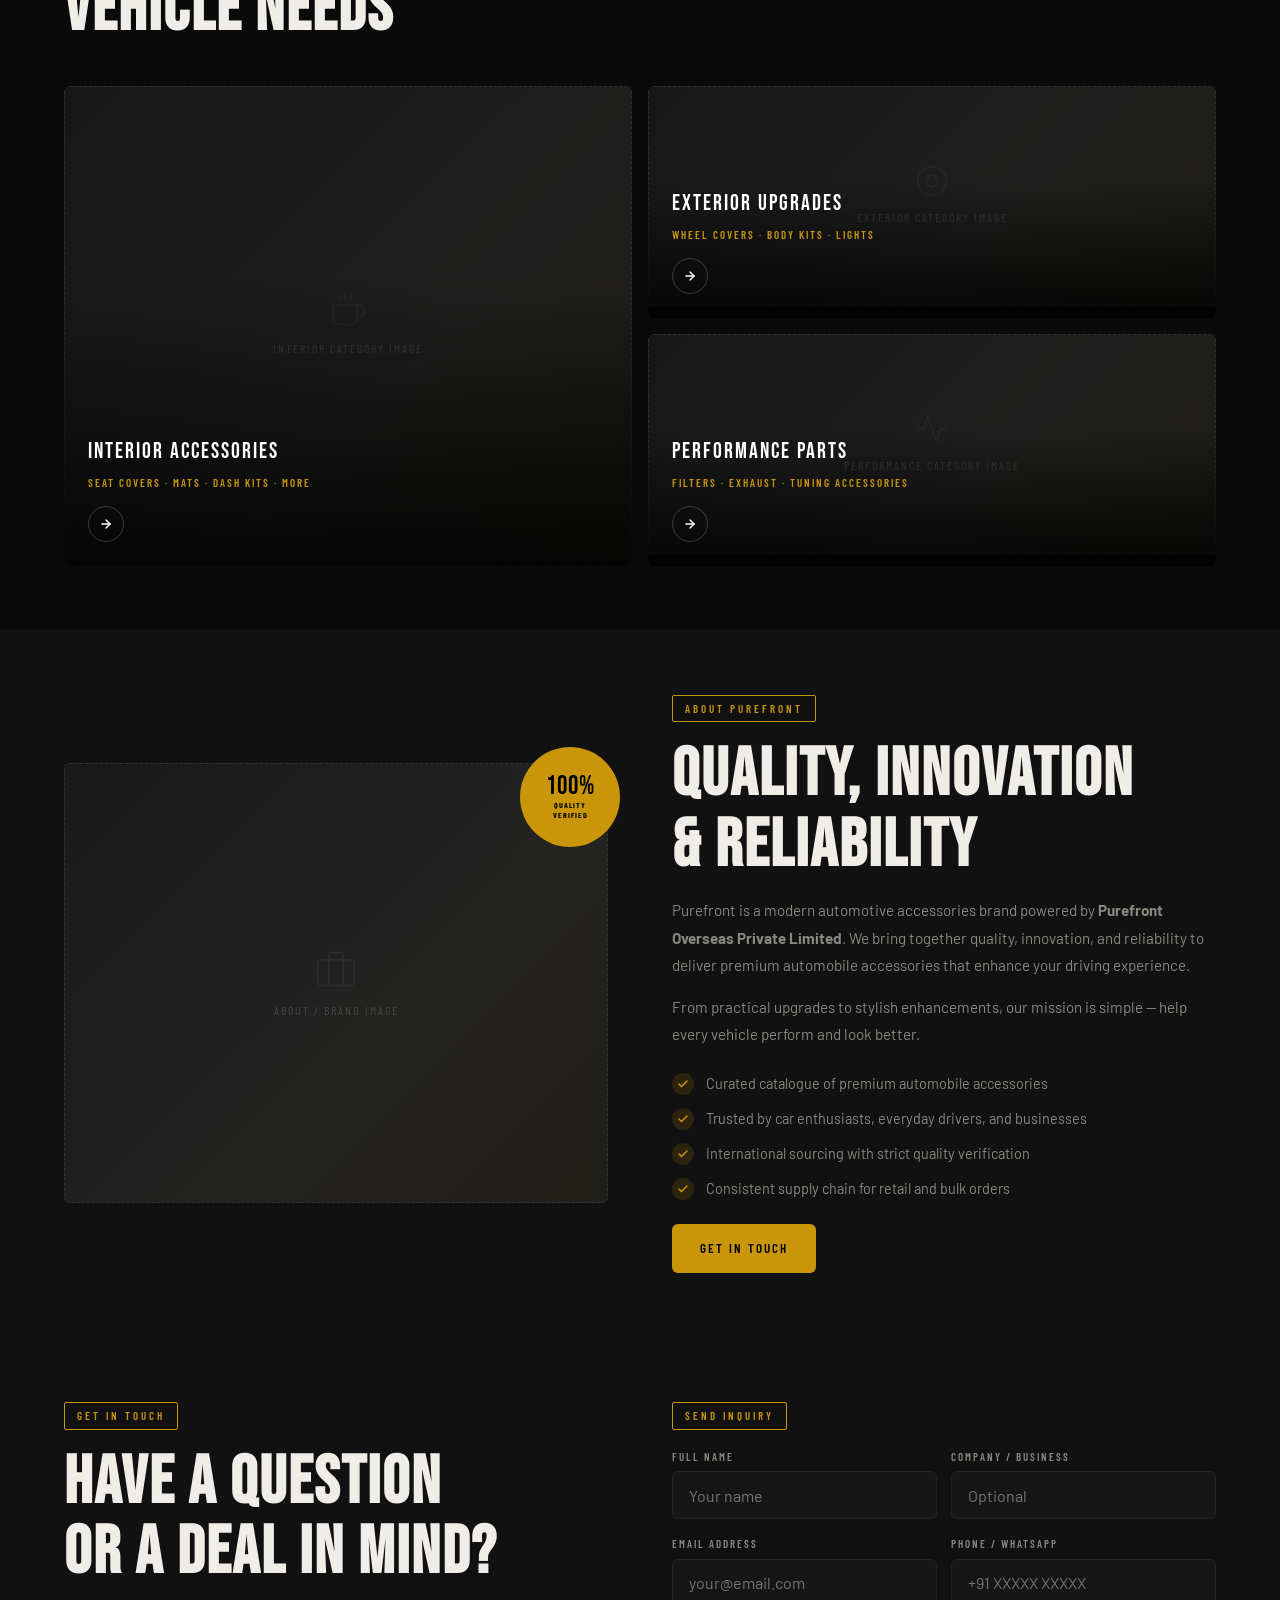
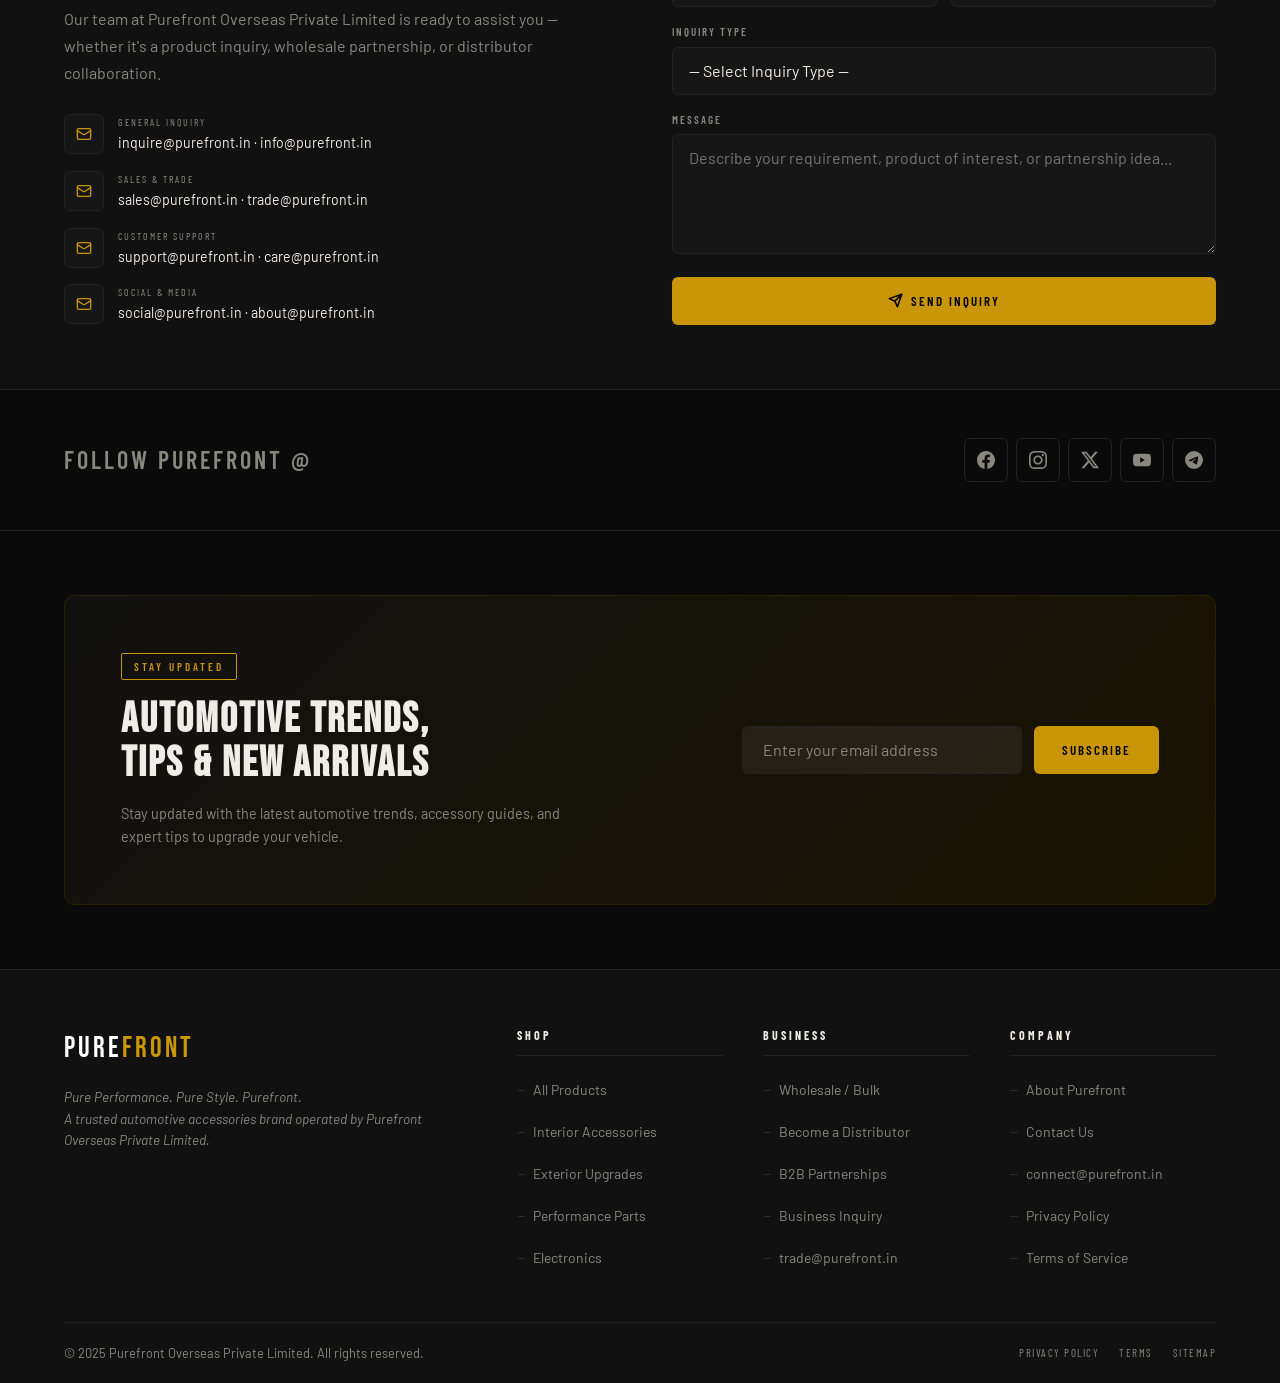
==== commit e058c659: "Update index.html" ====
--- a/index.html
+++ b/index.html
@@ -231,7 +231,7 @@
             <svg xmlns="http://www.w3.org/2000/svg" width="20" height="20" viewBox="0 0 24 24" fill="none" stroke="currentColor" stroke-width="2" stroke-linecap="round" stroke-linejoin="round"><path d="M12 22V8"/><path d="m5 12-2-2 9-7 9 7-2 2"/><path d="M5 12v6a2 2 0 0 0 2 2h10a2 2 0 0 0 2-2v-6"/><path d="M9 22v-4h6v4"/></svg>
           </div>
           <div style="flex:1;">
-            <div class="b2b-card-title">Metal &amp; Copper Supply (Offline)</div>
+            <div class="b2b-card-title">Metal such as UBC, Copper Supply (Offline)</div>
             <p class="b2b-card-desc">Industrial-grade copper and metal sourcing for manufacturers and traders. Available through offline B2B consultation.</p>
             <div class="b2b-card-img img-placeholder">
               <svg xmlns="http://www.w3.org/2000/svg" width="32" height="32" viewBox="0 0 24 24" fill="none" stroke="currentColor" stroke-width="1" stroke-linecap="round" stroke-linejoin="round"><polygon points="12 2 2 7 12 12 22 7 12 2"/><polyline points="2 17 12 22 22 17"/><polyline points="2 12 12 17 22 12"/></svg>
@@ -265,8 +265,8 @@
         </div>
         <div class="product-body">
           <div class="product-cat">Interior</div>
-          <div class="product-name">Premium Seat Covers</div>
-          <p class="product-desc">Durable, waterproof seat covers that protect and upgrade your vehicle's interior with a sleek finish.</p>
+          <div class="product-name">Premium Perfume</div>
+          <p class="product-desc">Premium car perfume with a long-lasting fragrance for a luxury, fresh and pleasant drive.</p>
           <div class="product-footer">
             <div class="product-price"><small>Starting from</small>Contact Us</div>
             <button class="product-btn" aria-label="Inquire about Premium Seat Covers">
@@ -284,11 +284,11 @@
         </div>
         <div class="product-body">
           <div class="product-cat">Exterior</div>
-          <div class="product-name">Alloy Wheel Covers</div>
-          <p class="product-desc">Stylish and protective alloy wheel covers designed for a performance look with all-weather resistance.</p>
+          <div class="product-name">Raer View Camera</div>
+          <p class="product-desc">Say goodbye to blind spots, clear and comprehensive view of the area behind your vehicle while reversing.</p>
           <div class="product-footer">
             <div class="product-price"><small>Starting from</small>Contact Us</div>
-            <button class="product-btn" aria-label="Inquire about Alloy Wheel Covers">
+            <button class="product-btn" aria-label="Inquire about Raer View Camera">
               <svg xmlns="http://www.w3.org/2000/svg" width="16" height="16" viewBox="0 0 24 24" fill="none" stroke="currentColor" stroke-width="2.5" stroke-linecap="round" stroke-linejoin="round"><path d="M5 12h14"/><path d="m12 5 7 7-7 7"/></svg>
             </button>
           </div>
@@ -302,11 +302,11 @@
         </div>
         <div class="product-body">
           <div class="product-cat">Performance</div>
-          <div class="product-name">Car Dashboard Kit</div>
-          <p class="product-desc">Complete dashboard protection and styling kit with anti-glare, UV-resistant material for long-lasting clarity.</p>
+          <div class="product-name">Car Display Kit</div>
+          <p class="product-desc">Premium display, touchscreen, enhanced infotainment, and smartphone connectivity for smarter drive.</p>
           <div class="product-footer">
             <div class="product-price"><small>Starting from</small>Contact Us</div>
-            <button class="product-btn" aria-label="Inquire about Car Dashboard Kit">
+            <button class="product-btn" aria-label="Inquire about Car Display Kit">
               <svg xmlns="http://www.w3.org/2000/svg" width="16" height="16" viewBox="0 0 24 24" fill="none" stroke="currentColor" stroke-width="2.5" stroke-linecap="round" stroke-linejoin="round"><path d="M5 12h14"/><path d="m12 5 7 7-7 7"/></svg>
             </button>
           </div>
@@ -319,12 +319,12 @@
           <span>Product Image</span>
         </div>
         <div class="product-body">
-          <div class="product-cat">Safety</div>
-          <div class="product-name">LED Fog Light Kit</div>
-          <p class="product-desc">High-luminosity LED fog lights for enhanced visibility in adverse weather — universal fit for most vehicles.</p>
+          <div class="product-cat">Visibility</div>
+          <div class="product-name">LED Head Light Kit</div>
+          <p class="product-desc">High-luminosity LED head lights for enhanced visibility in adverse weather — Dedicated fit for every vehicles.</p>
           <div class="product-footer">
             <div class="product-price"><small>Starting from</small>Contact Us</div>
-            <button class="product-btn" aria-label="Inquire about LED Fog Light Kit">
+            <button class="product-btn" aria-label="Inquire about LED Head Light Kit">
               <svg xmlns="http://www.w3.org/2000/svg" width="16" height="16" viewBox="0 0 24 24" fill="none" stroke="currentColor" stroke-width="2.5" stroke-linecap="round" stroke-linejoin="round"><path d="M5 12h14"/><path d="m12 5 7 7-7 7"/></svg>
             </button>
           </div>
@@ -338,12 +338,12 @@
           <span>Product Image</span>
         </div>
         <div class="product-body">
-          <div class="product-cat">Interior</div>
-          <div class="product-name">Floor Mat Set</div>
-          <p class="product-desc">Heavy-duty rubber floor mats with custom-fit design. Protects against mud, water, and daily wear.</p>
+          <div class="product-cat">Safety</div>
+          <div class="product-name">Dash Camera</div>
+          <p class="product-desc">High-quality dash camera with clear recording, multiple channels and wide-angle view for safer, smarter driving.</p>
           <div class="product-footer">
             <div class="product-price"><small>Starting from</small>Contact Us</div>
-            <button class="product-btn" aria-label="Inquire about Floor Mat Set">
+            <button class="product-btn" aria-label="Inquire about Dash Camera">
               <svg xmlns="http://www.w3.org/2000/svg" width="16" height="16" viewBox="0 0 24 24" fill="none" stroke="currentColor" stroke-width="2.5" stroke-linecap="round" stroke-linejoin="round"><path d="M5 12h14"/><path d="m12 5 7 7-7 7"/></svg>
             </button>
           </div>
@@ -357,11 +357,11 @@
         </div>
         <div class="product-body">
           <div class="product-cat">Electronics</div>
-          <div class="product-name">Car Mount &amp; Charger</div>
-          <p class="product-desc">360° adjustable phone mount with fast-charge USB port — the essential modern dashboard accessory.</p>
+          <div class="product-name">360° Camera</div>
+          <p class="product-desc">Get enhanced road awareness with a 360° camera coverage and safety for a smarter driving experience.</p>
           <div class="product-footer">
             <div class="product-price"><small>Starting from</small>Contact Us</div>
-            <button class="product-btn" aria-label="Inquire about Car Mount and Charger">
+            <button class="product-btn" aria-label="Inquire about 360° Camera">
               <svg xmlns="http://www.w3.org/2000/svg" width="16" height="16" viewBox="0 0 24 24" fill="none" stroke="currentColor" stroke-width="2.5" stroke-linecap="round" stroke-linejoin="round"><path d="M5 12h14"/><path d="m12 5 7 7-7 7"/></svg>
             </button>
           </div>
--- a/style.css
+++ b/style.css
@@ -861,7 +861,7 @@
 }
 .social-label {
   font-family: var(--ff-condensed);
-  font-size: 12px;
+  font-size: 24px;
   font-weight: 600;
   letter-spacing: 3px;
   text-transform: uppercase;
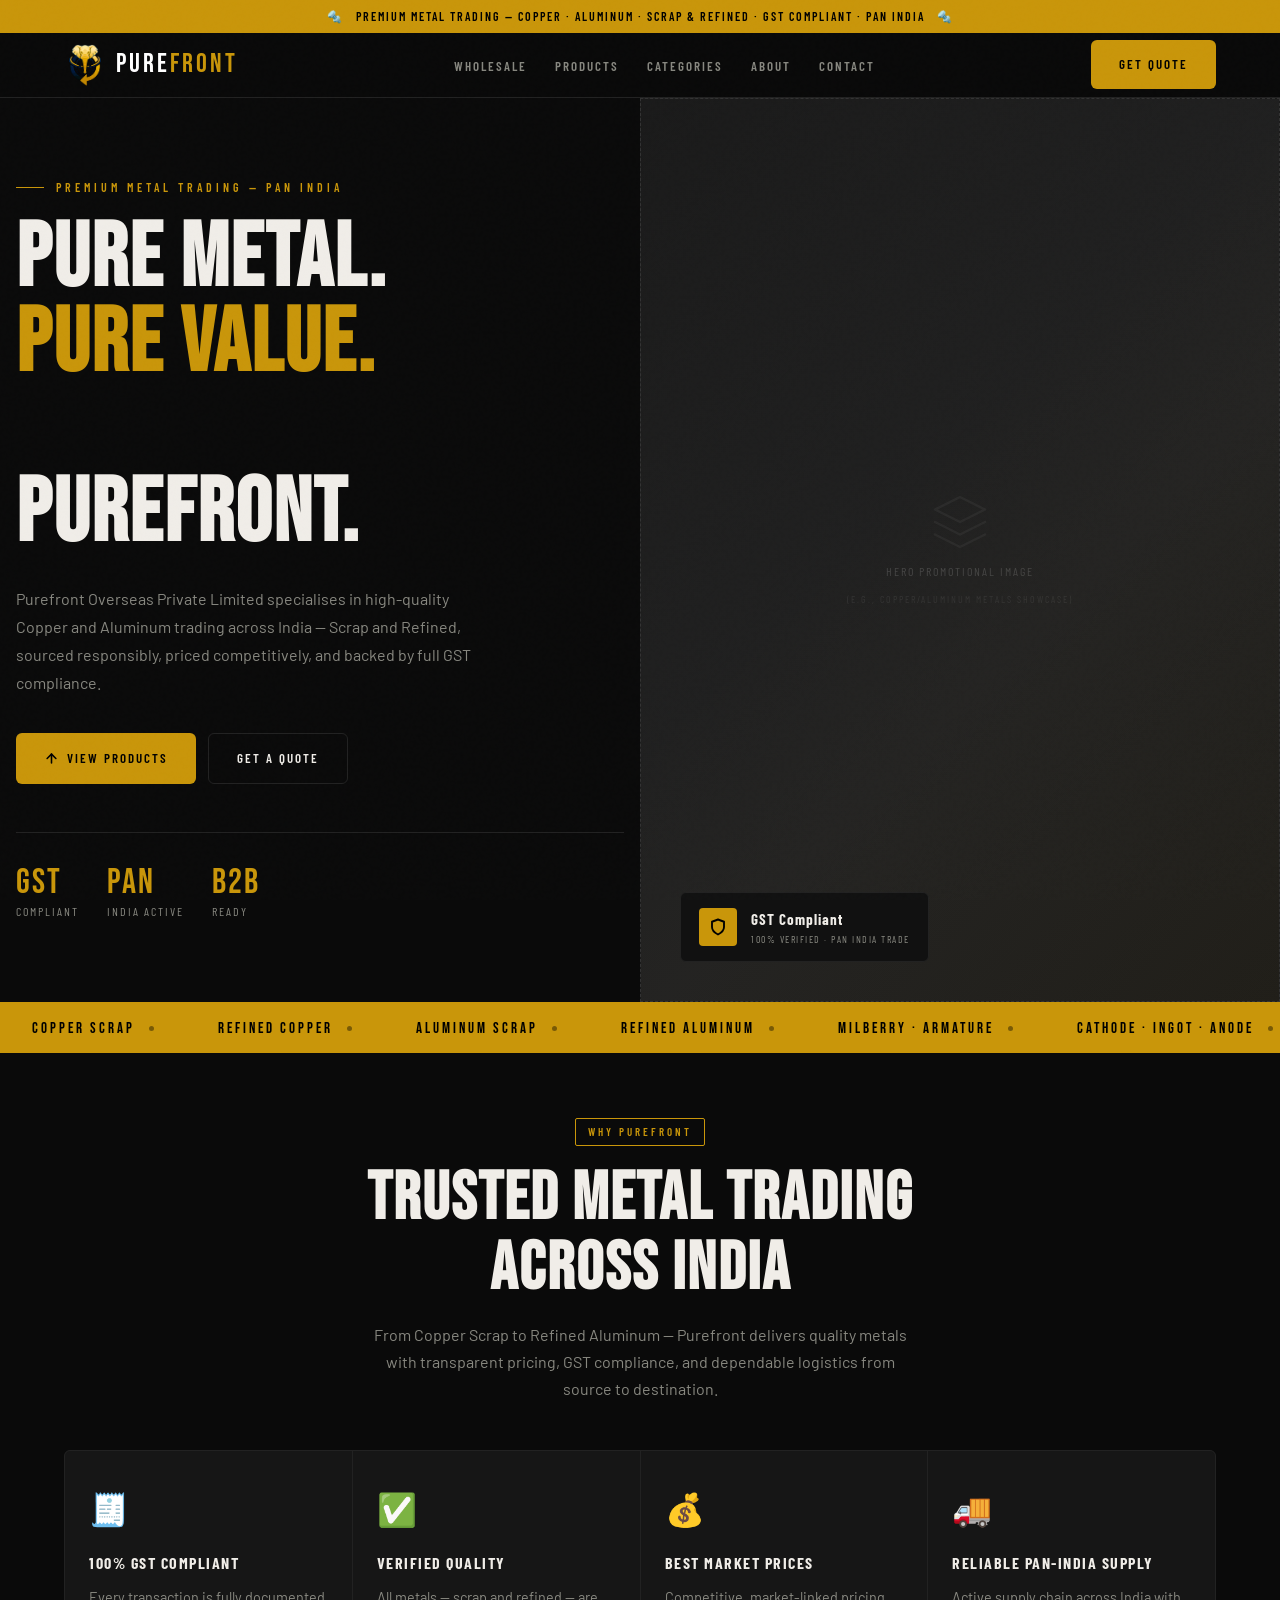
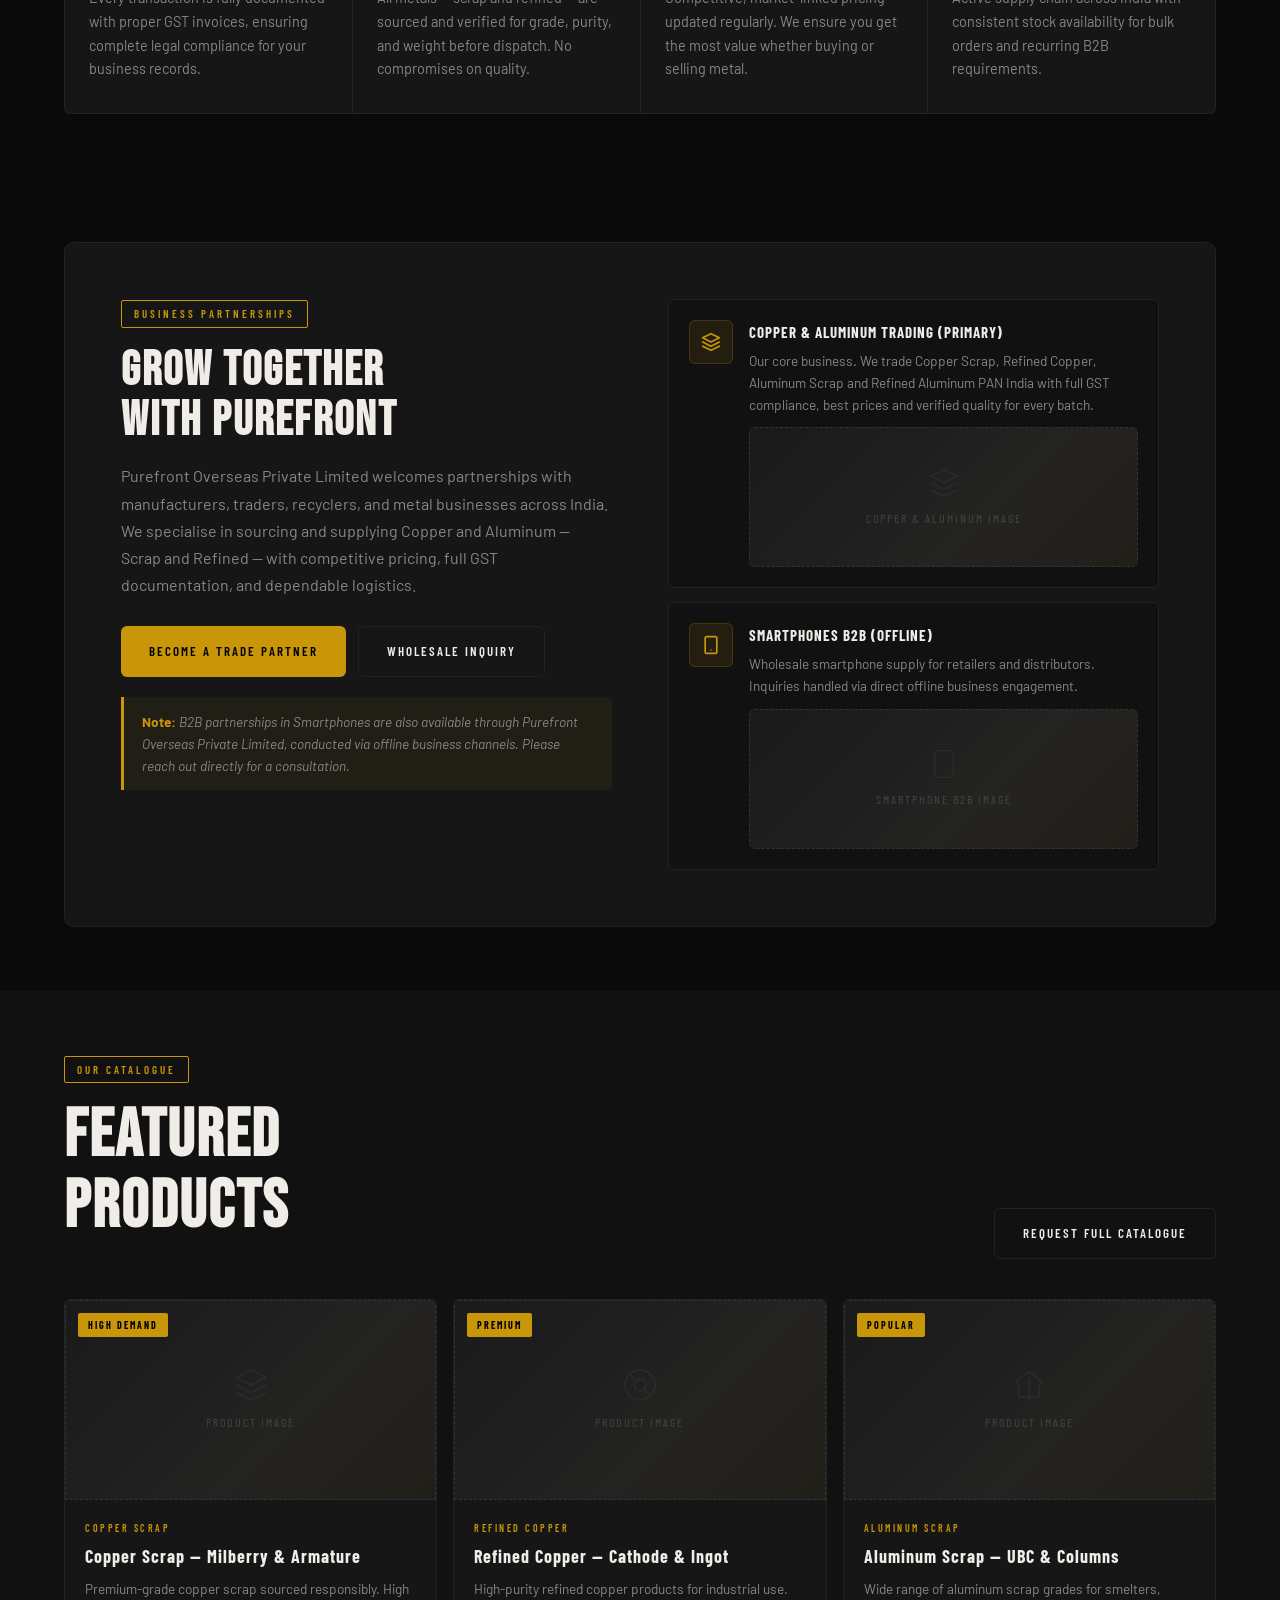
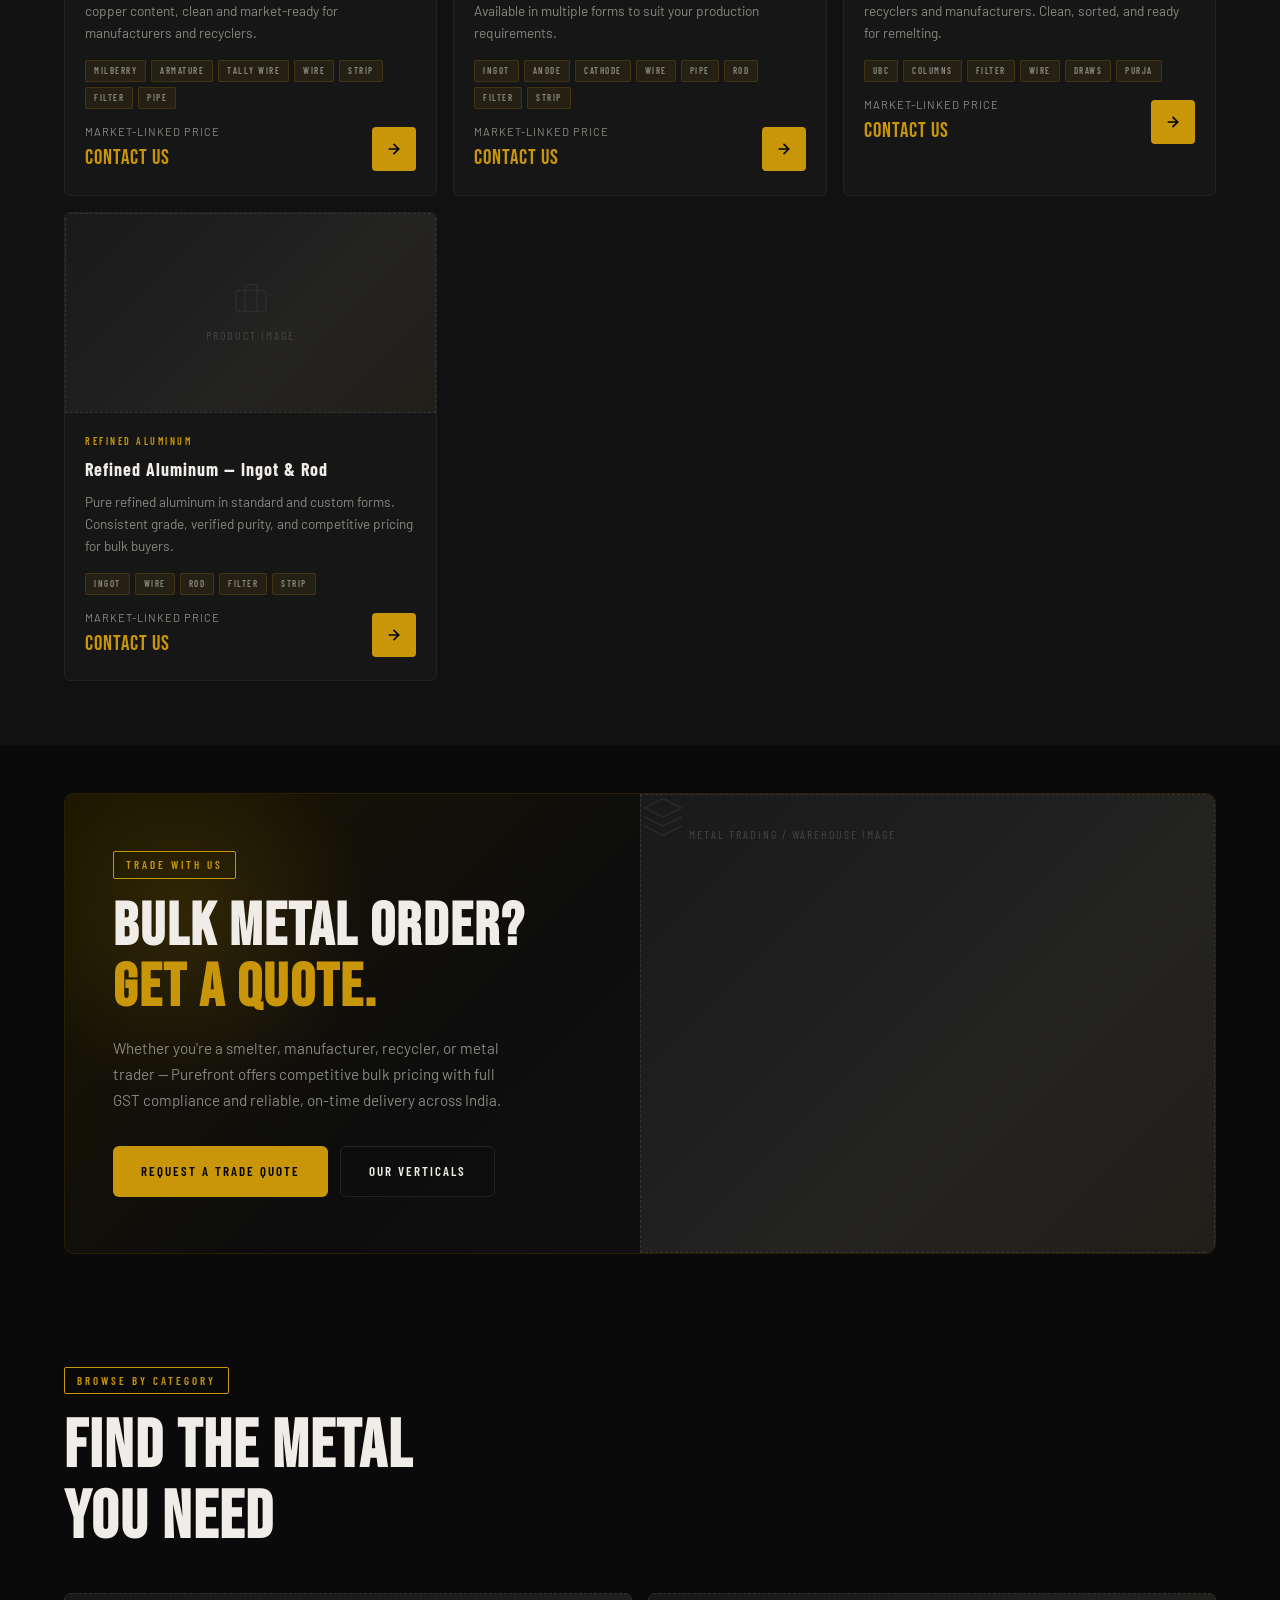
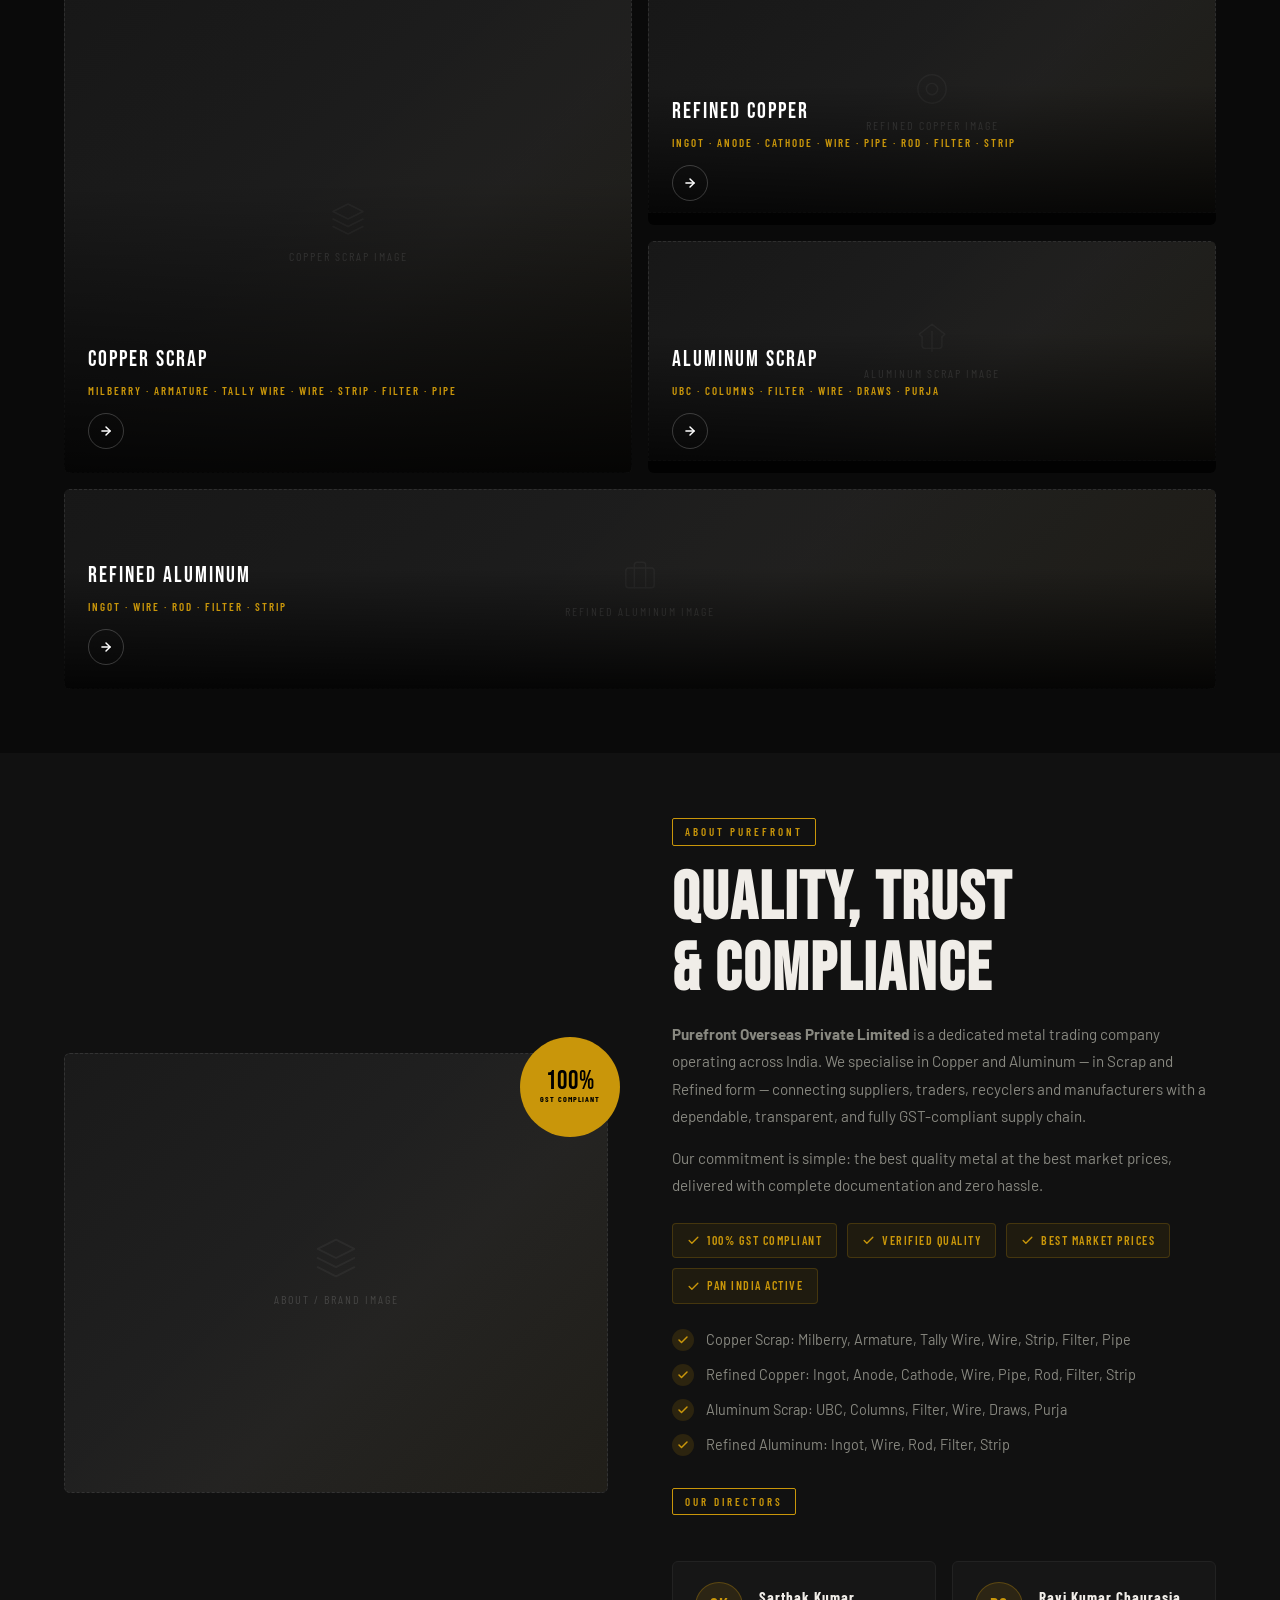
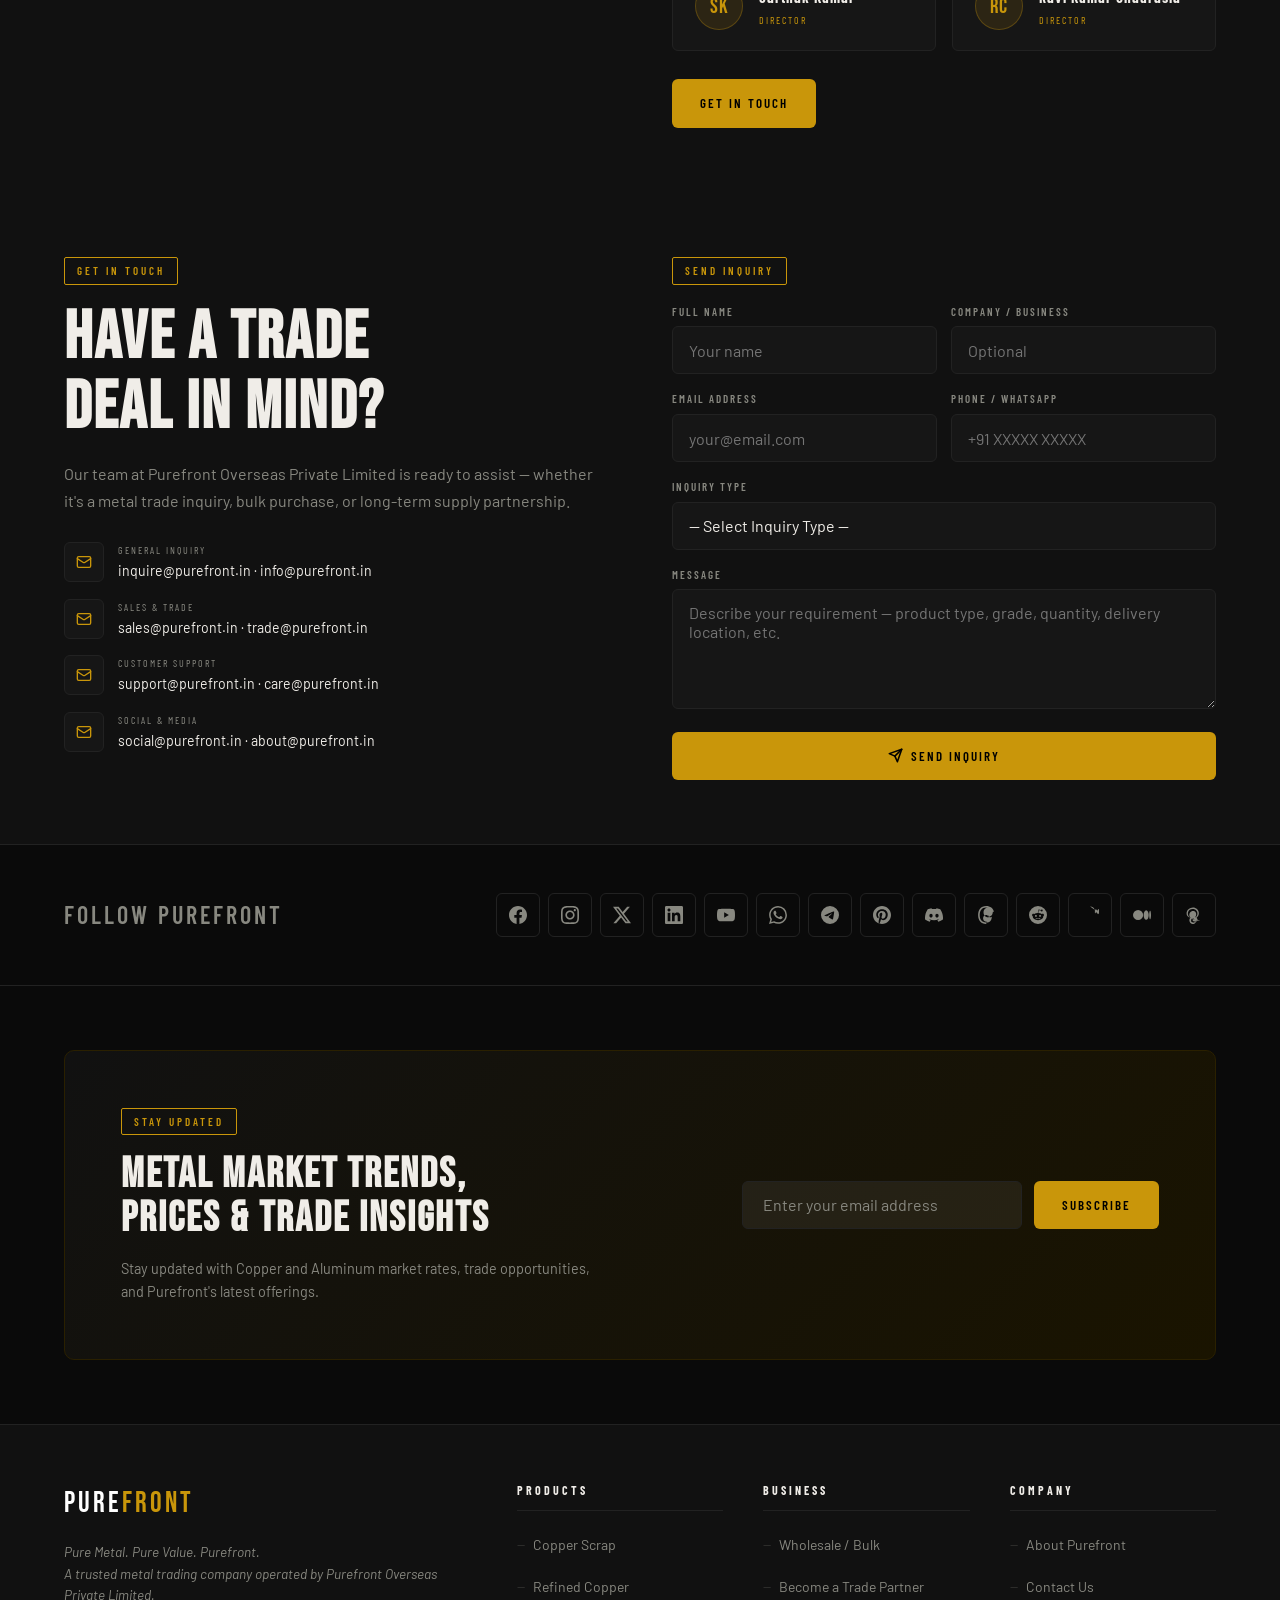
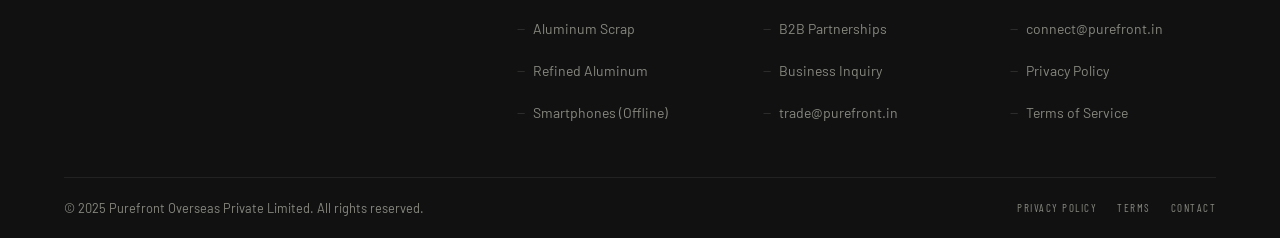
==== commit 4cec58f8: "Add files via upload" ====
--- a/index.html
+++ b/index.html
@@ -1,965 +1,1083 @@
-<!DOCTYPE html>
-<html lang="en">
-<head>
-  <meta charset="UTF-8" />
-  <meta name="viewport" content="width=device-width, initial-scale=1.0, viewport-fit=cover" />
-  <meta name="description" content="Discover high-quality automobile accessories designed to enhance performance, comfort, and style. Purefront brings reliable products for car enthusiasts, everyday drivers, and businesses." />
-  <meta name="theme-color" content="#c9960a" />
-
-  <title>Purefront</title>
-
-  <!-- Favicon (place logo.png in same folder) -->
-  <link rel="icon" type="image/ico" href="favicon.ico?v=2"/>
-  <link rel="apple-touch-icon" href="favicon.ico" />
-
-  <!-- Fonts -->
-  <link rel="preconnect" href="https://fonts.googleapis.com" />
-  <link rel="preconnect" href="https://fonts.gstatic.com" crossorigin />
-  <link href="https://fonts.googleapis.com/css2?family=Bebas+Neue&family=Barlow:ital,wght@0,400;0,500;0,600;0,700;1,300&family=Barlow+Condensed:wght@400;600;700&display=swap" rel="stylesheet" />
-
-  <!-- Stylesheet -->
-  <link rel="stylesheet" href="style.css" />
-</head>
-<body>
-
-<!-- ─── Top Bar ──────────────────────────────────────────────── -->
-<div class="topbar">
-  🚗 &nbsp; Premium Automobile Accessories — Global Sourcing · Retail &amp; Wholesale · Fast Dispatch &nbsp; 🚗
-</div>
-
-<!-- ─── Navigation ───────────────────────────────────────────── -->
-<nav class="nav" role="navigation" aria-label="Main Navigation">
-  <div class="container">
-    <div class="nav-inner">
-      <a href="#" class="logo-wrap" aria-label="Purefront Home">
-        <img src="logo.png" alt="Purefront Logo" class="logo-img" width="40" height="40" />
-        <div class="logo-text">PURE<span>FRONT</span></div>
-      </a>
-
-      <ul class="nav-links" role="list">
-        <li><a href="#b2b">Wholesale</a></li>
-        <li><a href="#products">Products</a></li>
-        <li><a href="#categories">Categories</a></li>
-        <li><a href="#about">About</a></li>
-        <li><a href="#contact">Contact</a></li>
-      </ul>
-
-      <div class="nav-actions">
-        <a href="#contact" class="btn btn-primary btn-shop-nav">Shop Now</a>
-        <button class="hamburger" aria-label="Open menu" onclick="document.getElementById('mobileMenu').classList.add('open')">
-          <svg xmlns="http://www.w3.org/2000/svg" width="22" height="22" viewBox="0 0 24 24" fill="none" stroke="currentColor" stroke-width="2" stroke-linecap="round" stroke-linejoin="round" aria-hidden="true"><line x1="4" x2="20" y1="6" y2="6"/><line x1="4" x2="20" y1="12" y2="12"/><line x1="4" x2="20" y1="18" y2="18"/></svg>
-        </button>
-      </div>
-    </div>
-  </div>
-</nav>
-
-<!-- ─── Mobile Menu ──────────────────────────────────────────── -->
-<div class="mobile-menu" id="mobileMenu" role="dialog" aria-modal="true" aria-label="Mobile navigation">
-  <button class="mobile-close" aria-label="Close menu" onclick="document.getElementById('mobileMenu').classList.remove('open')">
-    <svg xmlns="http://www.w3.org/2000/svg" width="26" height="26" viewBox="0 0 24 24" fill="none" stroke="currentColor" stroke-width="2" stroke-linecap="round" stroke-linejoin="round"><path d="M18 6 6 18"/><path d="m6 6 12 12"/></svg>
-  </button>
-  <a href="#b2b"        onclick="document.getElementById('mobileMenu').classList.remove('open')">Wholesale</a>
-  <a href="#products"   onclick="document.getElementById('mobileMenu').classList.remove('open')">Products</a>
-  <a href="#categories" onclick="document.getElementById('mobileMenu').classList.remove('open')">Categories</a>
-  <a href="#about"      onclick="document.getElementById('mobileMenu').classList.remove('open')">About</a>
-  <a href="#contact"    onclick="document.getElementById('mobileMenu').classList.remove('open')">Contact</a>
-</div>
-
-<!-- ─── Hero ─────────────────────────────────────────────────── -->
-<section class="hero" aria-label="Hero">
-  <div class="container" style="display:contents;">
-    <div class="hero-content container" style="padding-right:0;">
-      <div class="hero-eyebrow">Premium Automobile Accessories</div>
-      <h1 class="hero-title">
-        Pure<br>
-        <em>Performance.</em><br>
-        Pure Style.
-      </h1>
-      <p class="hero-desc">
-        Discover high-quality automobile accessories designed to enhance performance, comfort, and style.
-        Purefront brings reliable products for car enthusiasts, everyday drivers, and businesses.
-      </p>
-      <div class="hero-ctas">
-        <a href="#products" class="btn btn-primary">
-          <svg xmlns="http://www.w3.org/2000/svg" width="15" height="15" viewBox="0 0 24 24" fill="none" stroke="currentColor" stroke-width="2.5" stroke-linecap="round" stroke-linejoin="round" aria-hidden="true"><path d="m5 12 7-7 7 7"/><path d="M12 19V5"/></svg>
-          Explore Products
-        </a>
-        <a href="#b2b" class="btn btn-outline">Wholesale Inquiry</a>
-      </div>
-      <div class="hero-stats">
-        <div>
-          <div class="stat-num">Quality</div>
-          <div class="stat-label">Products</div>
-        </div>
-        <div>
-          <div class="stat-num">Active</div>
-          <div class="stat-label">Nationwide</div>
-        </div>
-        <div>
-          <div class="stat-num">B2B</div>
-          <div class="stat-label">Availability</div>
-        </div>
-      </div>
-    </div>
-
-    <div class="hero-visual" aria-hidden="true">
-      <div class="img-placeholder hero-img-main">
-        <svg xmlns="http://www.w3.org/2000/svg" width="60" height="60" viewBox="0 0 24 24" fill="none" stroke="currentColor" stroke-width="1" stroke-linecap="round" stroke-linejoin="round"><rect x="2" y="7" width="20" height="14" rx="2"/><path d="M16 21V5a2 2 0 0 0-2-2h-4a2 2 0 0 0-2 2v16"/></svg>
-        <span>Hero Promotional Image</span>
-        <span style="font-size:10px;opacity:0.5;">(e.g., car on road / premium accessory showcase)</span>
-      </div>
-      <div class="hero-badge">
-        <div class="hero-badge-icon">
-          <svg xmlns="http://www.w3.org/2000/svg" width="18" height="18" viewBox="0 0 24 24" fill="none" stroke="currentColor" stroke-width="2.5" stroke-linecap="round" stroke-linejoin="round"><path d="M12 22s8-4 8-10V5l-8-3-8 3v7c0 6 8 10 8 10z"/></svg>
-        </div>
-        <div>
-          <div class="hero-badge-val">Quality Verified</div>
-          <div class="hero-badge-text">Every product · Global standards</div>
-        </div>
-      </div>
-    </div>
-  </div>
-</section>
-
-<!-- ─── Marquee ───────────────────────────────────────────────── -->
-<div class="marquee-wrap" aria-hidden="true">
-  <div class="marquee-track">
-    <span class="marquee-item">Premium Accessories <span class="marquee-dot"></span></span>
-    <span class="marquee-item">Global Sourcing <span class="marquee-dot"></span></span>
-    <span class="marquee-item">Retail &amp; Wholesale <span class="marquee-dot"></span></span>
-    <span class="marquee-item">Performance Upgrades <span class="marquee-dot"></span></span>
-    <span class="marquee-item">Style Enhancements <span class="marquee-dot"></span></span>
-    <span class="marquee-item">B2B Partnerships <span class="marquee-dot"></span></span>
-    <span class="marquee-item">Trusted Suppliers <span class="marquee-dot"></span></span>
-    <span class="marquee-item">Fast Dispatch <span class="marquee-dot"></span></span>
-    <span class="marquee-item">Premium Accessories <span class="marquee-dot"></span></span>
-    <span class="marquee-item">Global Sourcing <span class="marquee-dot"></span></span>
-    <span class="marquee-item">Retail &amp; Wholesale <span class="marquee-dot"></span></span>
-    <span class="marquee-item">Performance Upgrades <span class="marquee-dot"></span></span>
-    <span class="marquee-item">Style Enhancements <span class="marquee-dot"></span></span>
-    <span class="marquee-item">B2B Partnerships <span class="marquee-dot"></span></span>
-    <span class="marquee-item">Trusted Suppliers <span class="marquee-dot"></span></span>
-    <span class="marquee-item">Fast Dispatch <span class="marquee-dot"></span></span>
-  </div>
-</div>
-
-<!-- ─── Features ─────────────────────────────────────────────── -->
-<section class="features" aria-labelledby="features-title">
-  <div class="container">
-    <div class="features-header">
-      <div class="tag">Why Purefront</div>
-      <h2 class="section-title" id="features-title">Upgrade Your Ride<br>with Purefront</h2>
-      <p class="section-sub" style="margin:0 auto;text-align:center;">Explore a curated collection of automobile accessories designed for performance, durability, and style. Even small upgrades can transform your driving experience.</p>
-    </div>
-    <div class="features-grid fade-up">
-      <div class="feature-card">
-        <span class="feature-emoji" aria-hidden="true">🚗</span>
-        <div class="feature-name">Quality You Can Trust</div>
-        <p class="feature-desc">Every product is selected with strict quality standards ensuring reliability and longevity on every road.</p>
-      </div>
-      <div class="feature-card">
-        <span class="feature-emoji" aria-hidden="true">⚙️</span>
-        <div class="feature-name">Designed for Performance</div>
-        <p class="feature-desc">Accessories that enhance functionality and driving comfort — built for real-world conditions.</p>
-      </div>
-      <div class="feature-card">
-        <span class="feature-emoji" aria-hidden="true">🌎</span>
-        <div class="feature-name">Global Sourcing</div>
-        <p class="feature-desc">Products sourced through trusted international partners, bringing you the best from around the world.</p>
-      </div>
-      <div class="feature-card">
-        <span class="feature-emoji" aria-hidden="true">📦</span>
-        <div class="feature-name">Reliable Supply</div>
-        <p class="feature-desc">Consistent availability for both retail customers and businesses with dependable logistics and timelines.</p>
-      </div>
-    </div>
-  </div>
-</section>
-
-<!-- ─── B2B / Partnerships ─────────────────────────────────────── -->
-<section class="b2b" id="b2b" aria-labelledby="b2b-title">
-  <div class="container">
-    <div class="b2b-inner fade-up">
-      <div class="b2b-content">
-        <div class="tag">Business Partnerships</div>
-        <h2 class="section-title" id="b2b-title" style="font-size:clamp(1.8rem,4vw,3rem);">Grow Together<br>with Purefront</h2>
-        <p class="section-sub">Purefront Overseas Private Limited welcomes partnerships with distributors, retailers, garages, and automotive businesses worldwide. We specialize in sourcing and supplying high-quality automobile accessories with reliable logistics and competitive pricing.</p>
-        <div class="b2b-actions">
-          <a href="#contact" class="btn btn-primary">Become a Distributor</a>
-          <a href="#contact" class="btn btn-outline">Wholesale Inquiry</a>
-        </div>
-        <div class="b2b-note">
-          <strong>Note:</strong> B2B partnerships in Smartphones and Metal (including Copper) are also available through Purefront Overseas Private Limited. These are conducted via offline business channels. Please reach out directly for a consultation.
-        </div>
-      </div>
-
-      <div class="b2b-cards">
-        <!-- Automotive Accessories -->
-        <div class="b2b-card">
-          <div class="b2b-icon" aria-hidden="true">
-            <svg xmlns="http://www.w3.org/2000/svg" width="20" height="20" viewBox="0 0 24 24" fill="none" stroke="currentColor" stroke-width="2" stroke-linecap="round" stroke-linejoin="round"><path d="M3 9h18v10a2 2 0 0 1-2 2H5a2 2 0 0 1-2-2V9Z"/><path d="m3 9 2.45-4.9A2 2 0 0 1 7.24 3h9.52a2 2 0 0 1 1.8 1.1L21 9"/><path d="M12 3v6"/></svg>
-          </div>
-          <div style="flex:1;">
-            <div class="b2b-card-title">Automotive Accessories (Online)</div>
-            <p class="b2b-card-desc">Retail and wholesale e-commerce for premium car parts and accessories. Available for bulk ordering with competitive pricing.</p>
-            <div class="b2b-card-img img-placeholder">
-              <svg xmlns="http://www.w3.org/2000/svg" width="32" height="32" viewBox="0 0 24 24" fill="none" stroke="currentColor" stroke-width="1" stroke-linecap="round" stroke-linejoin="round"><circle cx="12" cy="12" r="10"/><path d="M12 8v4l3 3"/></svg>
-              <span>Automotive Products Image</span>
-            </div>
-          </div>
-        </div>
-
-        <!-- Smartphones B2B -->
-        <div class="b2b-card">
-          <div class="b2b-icon" aria-hidden="true">
-            <svg xmlns="http://www.w3.org/2000/svg" width="20" height="20" viewBox="0 0 24 24" fill="none" stroke="currentColor" stroke-width="2" stroke-linecap="round" stroke-linejoin="round"><rect x="5" y="2" width="14" height="20" rx="2" ry="2"/><line x1="12" x2="12.01" y1="18" y2="18"/></svg>
-          </div>
-          <div style="flex:1;">
-            <div class="b2b-card-title">Smartphones B2B (Offline)</div>
-            <p class="b2b-card-desc">Wholesale smartphone supply for retailers and distributors. Inquiries handled via direct offline business engagement.</p>
-            <div class="b2b-card-img img-placeholder">
-              <svg xmlns="http://www.w3.org/2000/svg" width="32" height="32" viewBox="0 0 24 24" fill="none" stroke="currentColor" stroke-width="1" stroke-linecap="round" stroke-linejoin="round"><rect x="5" y="2" width="14" height="20" rx="2"/><line x1="12" x2="12.01" y1="18" y2="18"/></svg>
-              <span>Smartphone B2B Image</span>
-            </div>
-          </div>
-        </div>
-
-        <!-- Metal & Copper -->
-        <div class="b2b-card">
-          <div class="b2b-icon" aria-hidden="true">
-            <svg xmlns="http://www.w3.org/2000/svg" width="20" height="20" viewBox="0 0 24 24" fill="none" stroke="currentColor" stroke-width="2" stroke-linecap="round" stroke-linejoin="round"><path d="M12 22V8"/><path d="m5 12-2-2 9-7 9 7-2 2"/><path d="M5 12v6a2 2 0 0 0 2 2h10a2 2 0 0 0 2-2v-6"/><path d="M9 22v-4h6v4"/></svg>
-          </div>
-          <div style="flex:1;">
-            <div class="b2b-card-title">Metal such as UBC, Copper Supply (Offline)</div>
-            <p class="b2b-card-desc">Industrial-grade copper and metal sourcing for manufacturers and traders. Available through offline B2B consultation.</p>
-            <div class="b2b-card-img img-placeholder">
-              <svg xmlns="http://www.w3.org/2000/svg" width="32" height="32" viewBox="0 0 24 24" fill="none" stroke="currentColor" stroke-width="1" stroke-linecap="round" stroke-linejoin="round"><polygon points="12 2 2 7 12 12 22 7 12 2"/><polyline points="2 17 12 22 22 17"/><polyline points="2 12 12 17 22 12"/></svg>
-              <span>Metal &amp; Copper Image</span>
-            </div>
-          </div>
-        </div>
-      </div>
-    </div>
-  </div>
-</section>
-
-<!-- ─── Products ──────────────────────────────────────────────── -->
-<section class="products" id="products" aria-labelledby="products-title">
-  <div class="container">
-    <div class="products-header">
-      <div>
-        <div class="tag">Our Catalogue</div>
-        <h2 class="section-title" id="products-title">Featured<br>Products</h2>
-      </div>
-      <a href="#contact" class="btn btn-outline">View All Products</a>
-    </div>
-
-    <div class="products-grid fade-up">
-
-      <div class="product-card">
-        <div class="product-img img-placeholder">
-          <span class="product-badge-tag">Bestseller</span>
-          <svg xmlns="http://www.w3.org/2000/svg" width="36" height="36" viewBox="0 0 24 24" fill="none" stroke="currentColor" stroke-width="1" stroke-linecap="round" stroke-linejoin="round"><rect x="2" y="7" width="20" height="14" rx="2"/><path d="M16 21V5a2 2 0 0 0-2-2h-4a2 2 0 0 0-2 2v16"/></svg>
-          <span>Product Image</span>
-        </div>
-        <div class="product-body">
-          <div class="product-cat">Interior</div>
-          <div class="product-name">Premium Perfume</div>
-          <p class="product-desc">Premium car perfume with a long-lasting fragrance for a luxury, fresh and pleasant drive.</p>
-          <div class="product-footer">
-            <div class="product-price"><small>Starting from</small>Contact Us</div>
-            <button class="product-btn" aria-label="Inquire about Premium Seat Covers">
-              <svg xmlns="http://www.w3.org/2000/svg" width="16" height="16" viewBox="0 0 24 24" fill="none" stroke="currentColor" stroke-width="2.5" stroke-linecap="round" stroke-linejoin="round"><path d="M5 12h14"/><path d="m12 5 7 7-7 7"/></svg>
-            </button>
-          </div>
-        </div>
-      </div>
-
-      <div class="product-card">
-        <div class="product-img img-placeholder">
-          <span class="product-badge-tag">New Arrival</span>
-          <svg xmlns="http://www.w3.org/2000/svg" width="36" height="36" viewBox="0 0 24 24" fill="none" stroke="currentColor" stroke-width="1" stroke-linecap="round" stroke-linejoin="round"><circle cx="12" cy="12" r="10"/><circle cx="12" cy="12" r="4"/></svg>
-          <span>Product Image</span>
-        </div>
-        <div class="product-body">
-          <div class="product-cat">Exterior</div>
-          <div class="product-name">Raer View Camera</div>
-          <p class="product-desc">Say goodbye to blind spots, clear and comprehensive view of the area behind your vehicle while reversing.</p>
-          <div class="product-footer">
-            <div class="product-price"><small>Starting from</small>Contact Us</div>
-            <button class="product-btn" aria-label="Inquire about Raer View Camera">
-              <svg xmlns="http://www.w3.org/2000/svg" width="16" height="16" viewBox="0 0 24 24" fill="none" stroke="currentColor" stroke-width="2.5" stroke-linecap="round" stroke-linejoin="round"><path d="M5 12h14"/><path d="m12 5 7 7-7 7"/></svg>
-            </button>
-          </div>
-        </div>
-      </div>
-
-      <div class="product-card">
-        <div class="product-img img-placeholder">
-          <svg xmlns="http://www.w3.org/2000/svg" width="36" height="36" viewBox="0 0 24 24" fill="none" stroke="currentColor" stroke-width="1" stroke-linecap="round" stroke-linejoin="round"><rect x="2" y="7" width="20" height="14" rx="2"/><path d="M16 21V5a2 2 0 0 0-2-2h-4a2 2 0 0 0-2 2v16"/></svg>
-          <span>Product Image</span>
-        </div>
-        <div class="product-body">
-          <div class="product-cat">Performance</div>
-          <div class="product-name">Car Display Kit</div>
-          <p class="product-desc">Premium display, touchscreen, enhanced infotainment, and smartphone connectivity for smarter drive.</p>
-          <div class="product-footer">
-            <div class="product-price"><small>Starting from</small>Contact Us</div>
-            <button class="product-btn" aria-label="Inquire about Car Display Kit">
-              <svg xmlns="http://www.w3.org/2000/svg" width="16" height="16" viewBox="0 0 24 24" fill="none" stroke="currentColor" stroke-width="2.5" stroke-linecap="round" stroke-linejoin="round"><path d="M5 12h14"/><path d="m12 5 7 7-7 7"/></svg>
-            </button>
-          </div>
-        </div>
-      </div>
-
-      <div class="product-card">
-        <div class="product-img img-placeholder">
-          <svg xmlns="http://www.w3.org/2000/svg" width="36" height="36" viewBox="0 0 24 24" fill="none" stroke="currentColor" stroke-width="1" stroke-linecap="round" stroke-linejoin="round"><polyline points="22 12 18 12 15 21 9 3 6 12 2 12"/></svg>
-          <span>Product Image</span>
-        </div>
-        <div class="product-body">
-          <div class="product-cat">Visibility</div>
-          <div class="product-name">LED Head Light Kit</div>
-          <p class="product-desc">High-luminosity LED head lights for enhanced visibility in adverse weather — Dedicated fit for every vehicles.</p>
-          <div class="product-footer">
-            <div class="product-price"><small>Starting from</small>Contact Us</div>
-            <button class="product-btn" aria-label="Inquire about LED Head Light Kit">
-              <svg xmlns="http://www.w3.org/2000/svg" width="16" height="16" viewBox="0 0 24 24" fill="none" stroke="currentColor" stroke-width="2.5" stroke-linecap="round" stroke-linejoin="round"><path d="M5 12h14"/><path d="m12 5 7 7-7 7"/></svg>
-            </button>
-          </div>
-        </div>
-      </div>
-
-      <div class="product-card">
-        <div class="product-img img-placeholder">
-          <span class="product-badge-tag">Popular</span>
-          <svg xmlns="http://www.w3.org/2000/svg" width="36" height="36" viewBox="0 0 24 24" fill="none" stroke="currentColor" stroke-width="1" stroke-linecap="round" stroke-linejoin="round"><rect x="2" y="7" width="20" height="14" rx="2"/></svg>
-          <span>Product Image</span>
-        </div>
-        <div class="product-body">
-          <div class="product-cat">Safety</div>
-          <div class="product-name">Dash Camera</div>
-          <p class="product-desc">High-quality dash camera with clear recording, multiple channels and wide-angle view for safer, smarter driving.</p>
-          <div class="product-footer">
-            <div class="product-price"><small>Starting from</small>Contact Us</div>
-            <button class="product-btn" aria-label="Inquire about Dash Camera">
-              <svg xmlns="http://www.w3.org/2000/svg" width="16" height="16" viewBox="0 0 24 24" fill="none" stroke="currentColor" stroke-width="2.5" stroke-linecap="round" stroke-linejoin="round"><path d="M5 12h14"/><path d="m12 5 7 7-7 7"/></svg>
-            </button>
-          </div>
-        </div>
-      </div>
-
-      <div class="product-card">
-        <div class="product-img img-placeholder">
-          <svg xmlns="http://www.w3.org/2000/svg" width="36" height="36" viewBox="0 0 24 24" fill="none" stroke="currentColor" stroke-width="1" stroke-linecap="round" stroke-linejoin="round"><rect x="5" y="2" width="14" height="20" rx="2"/></svg>
-          <span>Product Image</span>
-        </div>
-        <div class="product-body">
-          <div class="product-cat">Electronics</div>
-          <div class="product-name">360° Camera</div>
-          <p class="product-desc">Get enhanced road awareness with a 360° camera coverage and safety for a smarter driving experience.</p>
-          <div class="product-footer">
-            <div class="product-price"><small>Starting from</small>Contact Us</div>
-            <button class="product-btn" aria-label="Inquire about 360° Camera">
-              <svg xmlns="http://www.w3.org/2000/svg" width="16" height="16" viewBox="0 0 24 24" fill="none" stroke="currentColor" stroke-width="2.5" stroke-linecap="round" stroke-linejoin="round"><path d="M5 12h14"/><path d="m12 5 7 7-7 7"/></svg>
-            </button>
-          </div>
-        </div>
-      </div>
-
-    </div>
-  </div>
-</section>
-
-<!-- ─── Promo Banner ───────────────────────────────────────────── -->
-<section class="promo" aria-label="Wholesale Promotion">
-  <div class="container">
-    <div class="promo-inner fade-up">
-      <div class="promo-content">
-        <div class="tag">Limited Offer</div>
-        <h2 class="promo-title">Bulk Order?<br><span class="accent">Get a Quote.</span></h2>
-        <p class="promo-desc">Whether you're a garage owner, retailer, or automotive distributor — Purefront offers competitive wholesale pricing with reliable, on-time delivery.</p>
-        <div style="display:flex;gap:12px;flex-wrap:wrap;">
-          <a href="#contact" class="btn btn-primary">Request Wholesale Quote</a>
-          <a href="#b2b" class="btn btn-outline">Learn More</a>
-        </div>
-      </div>
-      <div class="promo-img img-placeholder" aria-hidden="true">
-        <svg xmlns="http://www.w3.org/2000/svg" width="44" height="44" viewBox="0 0 24 24" fill="none" stroke="currentColor" stroke-width="1" stroke-linecap="round" stroke-linejoin="round"><path d="M3 9h18v10a2 2 0 0 1-2 2H5a2 2 0 0 1-2-2V9Z"/><path d="m3 9 2.45-4.9A2 2 0 0 1 7.24 3h9.52a2 2 0 0 1 1.8 1.1L21 9"/><path d="M12 3v6"/></svg>
-        <span>Promo / Wholesale Banner Image</span>
-      </div>
-    </div>
-  </div>
-</section>
-
-<!-- ─── Categories ────────────────────────────────────────────── -->
-<section class="categories" id="categories" aria-labelledby="categories-title">
-  <div class="container">
-    <div class="tag">Shop By Category</div>
-    <h2 class="section-title" id="categories-title">Find What Your<br>Vehicle Needs</h2>
-    <div class="cat-grid fade-up">
-
-      <div class="cat-card" tabindex="0" role="button" aria-label="Interior Accessories">
-        <div class="img-placeholder cat-img" aria-hidden="true">
-          <svg xmlns="http://www.w3.org/2000/svg" width="36" height="36" viewBox="0 0 24 24" fill="none" stroke="currentColor" stroke-width="1" stroke-linecap="round" stroke-linejoin="round"><path d="M18 8h1a4 4 0 0 1 0 8h-1"/><path d="M2 8h16v9a4 4 0 0 1-4 4H6a4 4 0 0 1-4-4V8z"/><line x1="6" x2="6" y1="1" y2="4"/><line x1="10" x2="10" y1="1" y2="4"/><line x1="14" x2="14" y1="1" y2="4"/></svg>
-          <span>Interior Category Image</span>
-        </div>
-        <div class="cat-overlay">
-          <div class="cat-name">Interior Accessories</div>
-          <div class="cat-count">Seat Covers · Mats · Dash Kits · More</div>
-          <div class="cat-arrow" aria-hidden="true">
-            <svg xmlns="http://www.w3.org/2000/svg" width="14" height="14" viewBox="0 0 24 24" fill="none" stroke="currentColor" stroke-width="2.5" stroke-linecap="round" stroke-linejoin="round"><path d="M5 12h14"/><path d="m12 5 7 7-7 7"/></svg>
-          </div>
-        </div>
-      </div>
-
-      <div class="cat-card" tabindex="0" role="button" aria-label="Exterior Upgrades">
-        <div class="img-placeholder cat-img" aria-hidden="true">
-          <svg xmlns="http://www.w3.org/2000/svg" width="34" height="34" viewBox="0 0 24 24" fill="none" stroke="currentColor" stroke-width="1" stroke-linecap="round" stroke-linejoin="round"><circle cx="12" cy="12" r="10"/><circle cx="12" cy="12" r="4"/></svg>
-          <span>Exterior Category Image</span>
-        </div>
-        <div class="cat-overlay">
-          <div class="cat-name">Exterior Upgrades</div>
-          <div class="cat-count">Wheel Covers · Body Kits · Lights</div>
-          <div class="cat-arrow" aria-hidden="true">
-            <svg xmlns="http://www.w3.org/2000/svg" width="14" height="14" viewBox="0 0 24 24" fill="none" stroke="currentColor" stroke-width="2.5" stroke-linecap="round" stroke-linejoin="round"><path d="M5 12h14"/><path d="m12 5 7 7-7 7"/></svg>
-          </div>
-        </div>
-      </div>
-
-      <div class="cat-card" tabindex="0" role="button" aria-label="Performance Parts">
-        <div class="img-placeholder cat-img" aria-hidden="true">
-          <svg xmlns="http://www.w3.org/2000/svg" width="34" height="34" viewBox="0 0 24 24" fill="none" stroke="currentColor" stroke-width="1" stroke-linecap="round" stroke-linejoin="round"><polyline points="22 12 18 12 15 21 9 3 6 12 2 12"/></svg>
-          <span>Performance Category Image</span>
-        </div>
-        <div class="cat-overlay">
-          <div class="cat-name">Performance Parts</div>
-          <div class="cat-count">Filters · Exhaust · Tuning Accessories</div>
-          <div class="cat-arrow" aria-hidden="true">
-            <svg xmlns="http://www.w3.org/2000/svg" width="14" height="14" viewBox="0 0 24 24" fill="none" stroke="currentColor" stroke-width="2.5" stroke-linecap="round" stroke-linejoin="round"><path d="M5 12h14"/><path d="m12 5 7 7-7 7"/></svg>
-          </div>
-        </div>
-      </div>
-
-    </div>
-  </div>
-</section>
-
-<!-- ─── About ─────────────────────────────────────────────────── -->
-<section class="about" id="about" aria-labelledby="about-title">
-  <div class="container">
-    <div class="about-grid">
-      <div class="about-img-wrap fade-up">
-        <div class="img-placeholder about-img" aria-hidden="true">
-          <svg xmlns="http://www.w3.org/2000/svg" width="44" height="44" viewBox="0 0 24 24" fill="none" stroke="currentColor" stroke-width="1" stroke-linecap="round" stroke-linejoin="round"><rect x="2" y="7" width="20" height="14" rx="2"/><path d="M16 21V5a2 2 0 0 0-2-2h-4a2 2 0 0 0-2 2v16"/></svg>
-          <span>About / Brand Image</span>
-        </div>
-        <div class="about-img-badge" aria-hidden="true">
-          <div class="about-badge-num">100%</div>
-          <div class="about-badge-lbl">Quality Verified</div>
-        </div>
-      </div>
-
-      <div class="about-content fade-up">
-        <div class="tag">About Purefront</div>
-        <h2 class="section-title" id="about-title">Quality, Innovation<br>&amp; Reliability</h2>
-        <p class="about-body">Purefront is a modern automotive accessories brand powered by <strong>Purefront Overseas Private Limited</strong>. We bring together quality, innovation, and reliability to deliver premium automobile accessories that enhance your driving experience.</p>
-        <p class="about-body">From practical upgrades to stylish enhancements, our mission is simple — help every vehicle perform and look better.</p>
-        <div class="about-list">
-          <div class="about-list-item">
-            <div class="about-list-icon" aria-hidden="true"><svg xmlns="http://www.w3.org/2000/svg" width="12" height="12" viewBox="0 0 24 24" fill="none" stroke="currentColor" stroke-width="3" stroke-linecap="round" stroke-linejoin="round"><polyline points="20 6 9 17 4 12"/></svg></div>
-            Curated catalogue of premium automobile accessories
-          </div>
-          <div class="about-list-item">
-            <div class="about-list-icon" aria-hidden="true"><svg xmlns="http://www.w3.org/2000/svg" width="12" height="12" viewBox="0 0 24 24" fill="none" stroke="currentColor" stroke-width="3" stroke-linecap="round" stroke-linejoin="round"><polyline points="20 6 9 17 4 12"/></svg></div>
-            Trusted by car enthusiasts, everyday drivers, and businesses
-          </div>
-          <div class="about-list-item">
-            <div class="about-list-icon" aria-hidden="true"><svg xmlns="http://www.w3.org/2000/svg" width="12" height="12" viewBox="0 0 24 24" fill="none" stroke="currentColor" stroke-width="3" stroke-linecap="round" stroke-linejoin="round"><polyline points="20 6 9 17 4 12"/></svg></div>
-            International sourcing with strict quality verification
-          </div>
-          <div class="about-list-item">
-            <div class="about-list-icon" aria-hidden="true"><svg xmlns="http://www.w3.org/2000/svg" width="12" height="12" viewBox="0 0 24 24" fill="none" stroke="currentColor" stroke-width="3" stroke-linecap="round" stroke-linejoin="round"><polyline points="20 6 9 17 4 12"/></svg></div>
-            Consistent supply chain for retail and bulk orders
-          </div>
-        </div>
-        <a href="#contact" class="btn btn-primary">Get in Touch</a>
-      </div>
-    </div>
-  </div>
-</section>
-
-<!-- ─── Contact / Inquiry ──────────────────────────────────────── -->
-<section class="inquiry" id="contact" aria-labelledby="contact-title">
-  <div class="container">
-    <div class="inquiry-inner">
-      <div class="inquiry-info fade-up">
-        <div class="tag">Get In Touch</div>
-        <h2 class="section-title" id="contact-title">Have a Question<br>or a Deal in Mind?</h2>
-        <p class="section-sub">Our team at Purefront Overseas Private Limited is ready to assist you — whether it's a product inquiry, wholesale partnership, or distributor collaboration.</p>
-        <div class="contact-items">
-          <div class="contact-item">
-            <div class="contact-icon" aria-hidden="true"><svg xmlns="http://www.w3.org/2000/svg" width="16" height="16" viewBox="0 0 24 24" fill="none" stroke="currentColor" stroke-width="2" stroke-linecap="round" stroke-linejoin="round"><rect width="20" height="16" x="2" y="4" rx="2"/><path d="m22 7-8.97 5.7a1.94 1.94 0 0 1-2.06 0L2 7"/></svg></div>
-            <div><div class="contact-label">General Inquiry</div><div class="contact-val">inquire@purefront.in · info@purefront.in</div></div>
-          </div>
-          <div class="contact-item">
-            <div class="contact-icon" aria-hidden="true"><svg xmlns="http://www.w3.org/2000/svg" width="16" height="16" viewBox="0 0 24 24" fill="none" stroke="currentColor" stroke-width="2" stroke-linecap="round" stroke-linejoin="round"><rect width="20" height="16" x="2" y="4" rx="2"/><path d="m22 7-8.97 5.7a1.94 1.94 0 0 1-2.06 0L2 7"/></svg></div>
-            <div><div class="contact-label">Sales &amp; Trade</div><div class="contact-val">sales@purefront.in · trade@purefront.in</div></div>
-          </div>
-          <div class="contact-item">
-            <div class="contact-icon" aria-hidden="true"><svg xmlns="http://www.w3.org/2000/svg" width="16" height="16" viewBox="0 0 24 24" fill="none" stroke="currentColor" stroke-width="2" stroke-linecap="round" stroke-linejoin="round"><rect width="20" height="16" x="2" y="4" rx="2"/><path d="m22 7-8.97 5.7a1.94 1.94 0 0 1-2.06 0L2 7"/></svg></div>
-            <div><div class="contact-label">Customer Support</div><div class="contact-val">support@purefront.in · care@purefront.in</div></div>
-          </div>
-          <div class="contact-item">
-            <div class="contact-icon" aria-hidden="true"><svg xmlns="http://www.w3.org/2000/svg" width="16" height="16" viewBox="0 0 24 24" fill="none" stroke="currentColor" stroke-width="2" stroke-linecap="round" stroke-linejoin="round"><rect width="20" height="16" x="2" y="4" rx="2"/><path d="m22 7-8.97 5.7a1.94 1.94 0 0 1-2.06 0L2 7"/></svg></div>
-            <div><div class="contact-label">Social &amp; Media</div><div class="contact-val">social@purefront.in · about@purefront.in</div></div>
-          </div>
-        </div>
-      </div>
-
-      <div class="inquiry-form fade-up">
-        <div class="tag">Send Inquiry</div>
-        <div class="form-row">
-          <div class="form-group">
-            <label class="form-label" for="f-name">Full Name</label>
-            <input type="text" id="f-name" class="form-input" placeholder="Your name" autocomplete="name" />
-          </div>
-          <div class="form-group">
-            <label class="form-label" for="f-company">Company / Business</label>
-            <input type="text" id="f-company" class="form-input" placeholder="Optional" autocomplete="organization" />
-          </div>
-        </div>
-        <div class="form-row">
-          <div class="form-group">
-            <label class="form-label" for="f-email">Email Address</label>
-            <input type="email" id="f-email" class="form-input" placeholder="your@email.com" autocomplete="email" />
-          </div>
-          <div class="form-group">
-            <label class="form-label" for="f-phone">Phone / WhatsApp</label>
-            <input type="tel" id="f-phone" class="form-input" placeholder="+91 XXXXX XXXXX" autocomplete="tel" />
-          </div>
-        </div>
-        <div class="form-group">
-          <label class="form-label" for="f-type">Inquiry Type</label>
-          <select id="f-type" class="form-select">
-            <option value="">— Select Inquiry Type —</option>
-            <optgroup label="Automotive Accessories">
-              <option value="retail">Retail Purchase</option>
-              <option value="wholesale">Wholesale / Bulk Order</option>
-              <option value="distributor">Become a Distributor</option>
-              <option value="custom">Custom / OEM Parts Request</option>
-              <option value="warranty">Warranty / Returns</option>
-              <option value="feedback">Product Feedback</option>
-            </optgroup>
-            <optgroup label="B2B (Offline Channels)">
-              <option value="b2b">B2B Partnership (Offline)</option>
-              <option value="smartphone">Smartphone Supply (Offline)</option>
-              <option value="metal">Metal &amp; Copper Supply (Offline)</option>
-            </optgroup>
-            <optgroup label="Other">
-              <option value="media">Press / Media Inquiry</option>
-              <option value="careers">Careers / Collaboration</option>
-              <option value="general">General Question</option>
-            </optgroup>
-          </select>
-        </div>
-        <div class="form-group">
-          <label class="form-label" for="f-message">Message</label>
-          <textarea id="f-message" class="form-textarea" placeholder="Describe your requirement, product of interest, or partnership idea..."></textarea>
-        </div>
-        <button class="btn btn-primary" id="sendInquiryBtn" style="width:100%;justify-content:center;" type="button">
-          <svg xmlns="http://www.w3.org/2000/svg" width="15" height="15" viewBox="0 0 24 24" fill="none" stroke="currentColor" stroke-width="2.5" stroke-linecap="round" stroke-linejoin="round" aria-hidden="true"><path d="m22 2-7 20-4-9-9-4Z"/><path d="M22 2 11 13"/></svg>
-          Send Inquiry
-        </button>
-        <div id="formStatus" class="form-status" role="alert" aria-live="polite"></div>
-      </div>
-    </div>
-  </div>
-</section>
-
-<!-- ─── Social Strip ───────────────────────────────────────────── -->
-<section class="social-strip" aria-label="Follow Purefront on Social Media">
-  <div class="container">
-    <div class="social-strip-inner">
-      <div class="social-label">Follow Purefront @</div>
-      <div class="social-icons">
-
-        <!-- Facebook -->
-        <a href="https://www.facebook.com/profile.php?id=61584159553192" target="_blank" rel="noopener noreferrer" class="social-icon" title="Facebook — Purefront" aria-label="Purefront on Facebook">
-          <svg viewBox="0 0 24 24" xmlns="http://www.w3.org/2000/svg"><path d="M24 12.073C24 5.405 18.627 0 12 0S0 5.405 0 12.073C0 18.1 4.388 23.094 10.125 24v-8.437H7.078v-3.49h3.047V9.428c0-3.007 1.792-4.669 4.532-4.669 1.312 0 2.686.235 2.686.235v2.953H15.83c-1.491 0-1.956.925-1.956 1.874v2.25h3.328l-.532 3.49h-2.796V24C19.612 23.094 24 18.1 24 12.073z"/></svg>
-        </a>
-
-        <!-- Instagram -->
-        <a href="https://www.instagram.com/purefront_" target="_blank" rel="noopener noreferrer" class="social-icon" title="Instagram — purefront_" aria-label="Purefront on Instagram">
-          <svg viewBox="0 0 24 24" xmlns="http://www.w3.org/2000/svg"><path d="M12 2.163c3.204 0 3.584.012 4.85.07 3.252.148 4.771 1.691 4.919 4.919.058 1.265.069 1.645.069 4.849 0 3.205-.012 3.584-.069 4.849-.149 3.225-1.664 4.771-4.919 4.919-1.266.058-1.644.07-4.85.07-3.204 0-3.584-.012-4.849-.07-3.26-.149-4.771-1.699-4.919-4.92-.058-1.265-.07-1.644-.07-4.849 0-3.204.013-3.583.07-4.849.149-3.227 1.664-4.771 4.919-4.919 1.266-.057 1.645-.069 4.849-.069zm0-2.163c-3.259 0-3.667.014-4.947.072-4.358.2-6.78 2.618-6.98 6.98-.059 1.281-.073 1.689-.073 4.948 0 3.259.014 3.668.072 4.948.2 4.358 2.618 6.78 6.98 6.98 1.281.058 1.689.072 4.948.072 3.259 0 3.668-.014 4.948-.072 4.354-.2 6.782-2.618 6.979-6.98.059-1.28.073-1.689.073-4.948 0-3.259-.014-3.667-.072-4.947-.196-4.354-2.617-6.78-6.979-6.98-1.281-.059-1.69-.073-4.949-.073zm0 5.838c-3.403 0-6.162 2.759-6.162 6.162s2.759 6.163 6.162 6.163 6.162-2.759 6.162-6.163c0-3.403-2.759-6.162-6.162-6.162zm0 10.162c-2.209 0-4-1.79-4-4 0-2.209 1.791-4 4-4s4 1.791 4 4c0 2.21-1.791 4-4 4zm6.406-11.845c-.796 0-1.441.645-1.441 1.44s.645 1.44 1.441 1.44c.795 0 1.439-.645 1.439-1.44s-.644-1.44-1.439-1.44z"/></svg>
-        </a>
-
-        <!-- X / Twitter -->
-        <a href="https://x.com/PurefrontIN" target="_blank" rel="noopener noreferrer" class="social-icon" title="X — PurefrontIN" aria-label="Purefront on X">
-          <svg viewBox="0 0 24 24" xmlns="http://www.w3.org/2000/svg"><path d="M18.901 1.153h3.68l-8.04 9.19L24 22.846h-7.406l-5.8-7.584-6.638 7.584H.474l8.6-9.83L0 1.154h7.594l5.243 6.932ZM17.61 20.644h2.039L6.486 3.24H4.298Z"/></svg>
-        </a>
-
-        <!-- YouTube -->
-        <a href="https://www.youtube.com/@purefront" target="_blank" rel="noopener noreferrer" class="social-icon" title="YouTube — Purefront" aria-label="Purefront on YouTube">
-          <svg viewBox="0 0 24 24" xmlns="http://www.w3.org/2000/svg"><path d="M23.498 6.186a3.016 3.016 0 0 0-2.122-2.136C19.505 3.545 12 3.545 12 3.545s-7.505 0-9.377.505A3.017 3.017 0 0 0 .502 6.186C0 8.07 0 12 0 12s0 3.93.502 5.814a3.016 3.016 0 0 0 2.122 2.136c1.871.505 9.376.505 9.376.505s7.505 0 9.377-.505a3.015 3.015 0 0 0 2.122-2.136C24 15.93 24 12 24 12s0-3.93-.502-5.814zM9.545 15.568V8.432L15.818 12l-6.273 3.568z"/></svg>
-        </a>
-
-        <!-- Telegram -->
-        <a href="https://t.me/PurefrontIN" target="_blank" rel="noopener noreferrer" class="social-icon" title="Telegram — PurefrontIN" aria-label="Purefront on Telegram">
-          <svg viewBox="0 0 24 24" xmlns="http://www.w3.org/2000/svg"><path d="M11.944 0A12 12 0 0 0 0 12a12 12 0 0 0 12 12 12 12 0 0 0 12-12A12 12 0 0 0 12 0a12 12 0 0 0-.056 0zm4.962 7.224c.1-.002.321.023.465.14a.506.506 0 0 1 .171.325c.016.093.036.306.02.472-.18 1.898-.962 6.502-1.36 8.627-.168.9-.499 1.201-.82 1.23-.696.065-1.225-.46-1.9-.902-1.056-.693-1.653-1.124-2.678-1.8-1.185-.78-.417-1.21.258-1.91.177-.184 3.247-2.977 3.307-3.23.007-.032.014-.15-.056-.212s-.174-.041-.249-.024c-.106.024-1.793 1.14-5.061 3.345-.48.33-.913.49-1.302.48-.428-.008-1.252-.241-1.865-.44-.752-.245-1.349-.374-1.297-.789.027-.216.325-.437.893-.663 3.498-1.524 5.83-2.529 6.998-3.014 3.332-1.386 4.025-1.627 4.476-1.635z"/></svg>
-        </a>
-
-      </div>
-    </div>
-  </div>
-</section>
-
-<!-- ─── Newsletter ─────────────────────────────────────────────── -->
-<section class="newsletter" aria-labelledby="newsletter-title">
-  <div class="container">
-    <div class="newsletter-inner fade-up">
-      <div class="newsletter-text">
-        <div class="tag">Stay Updated</div>
-        <h3 class="section-title" id="newsletter-title" style="font-size:clamp(1.6rem,3.5vw,2.6rem);">Automotive Trends,<br>Tips &amp; New Arrivals</h3>
-        <p style="color:var(--clr-muted);font-size:0.9rem;margin-top:10px;">Stay updated with the latest automotive trends, accessory guides, and expert tips to upgrade your vehicle.</p>
-      </div>
-      <div class="newsletter-form">
-        <label for="nl-email" style="position:absolute;width:1px;height:1px;overflow:hidden;clip:rect(0,0,0,0);">Email address</label>
-        <input type="email" id="nl-email" class="nl-input" placeholder="Enter your email address" autocomplete="email" />
-        <button class="btn btn-primary" id="nlSubscribeBtn" type="button">Subscribe</button>
-        <div id="nlStatus" class="nl-status" role="alert" aria-live="polite"></div>
-      </div>
-    </div>
-  </div>
-</section>
-
-<!-- ─── Footer ────────────────────────────────────────────────── -->
-<footer class="footer" role="contentinfo">
-  <div class="container">
-    <div class="footer-grid">
-      <div class="footer-brand">
-        <div class="footer-logo">PURE<span>FRONT</span></div>
-        <p class="footer-tagline">Pure Performance. Pure Style. Purefront.<br>A trusted automotive accessories brand operated by Purefront Overseas Private Limited.</p>
-      </div>
-
-      <div>
-        <div class="footer-col-title">Shop</div>
-        <ul class="footer-links">
-          <li><a href="#products">All Products</a></li>
-          <li><a href="#categories">Interior Accessories</a></li>
-          <li><a href="#categories">Exterior Upgrades</a></li>
-          <li><a href="#categories">Performance Parts</a></li>
-          <li><a href="#categories">Electronics</a></li>
-        </ul>
-      </div>
-
-      <div>
-        <div class="footer-col-title">Business</div>
-        <ul class="footer-links">
-          <li><a href="#b2b">Wholesale / Bulk</a></li>
-          <li><a href="#b2b">Become a Distributor</a></li>
-          <li><a href="#b2b">B2B Partnerships</a></li>
-          <li><a href="#contact">Business Inquiry</a></li>
-          <li><a href="mailto:trade@purefront.in">trade@purefront.in</a></li>
-        </ul>
-      </div>
-
-      <div>
-        <div class="footer-col-title">Company</div>
-        <ul class="footer-links">
-          <li><a href="#about">About Purefront</a></li>
-          <li><a href="#contact">Contact Us</a></li>
-          <li><a href="mailto:connect@purefront.in">connect@purefront.in</a></li>
-          <li><a href="#" onclick="openModal('privacyModal');return false;">Privacy Policy</a></li>
-          <li><a href="#" onclick="openModal('termsModal');return false;">Terms of Service</a></li>
-        </ul>
-      </div>
-    </div>
-
-    <div class="footer-bottom">
-      <div class="footer-copy">
-        &copy; 2025 Purefront Overseas Private Limited. All rights reserved.
-      </div>
-      <div class="footer-bottom-links">
-        <a href="#" onclick="openModal('privacyModal');return false;">Privacy Policy</a>
-        <a href="#" onclick="openModal('termsModal');return false;">Terms</a>
-        <a href="#contact">Sitemap</a>
-      </div>
-    </div>
-  </div>
-</footer>
-
-<!-- ═══════════════════════════════════════════════════════
-     PRIVACY POLICY MODAL
-     ═══════════════════════════════════════════════════════ -->
-<div class="modal-overlay" id="privacyModal" role="dialog" aria-modal="true" aria-labelledby="privacy-title">
-  <div class="modal-box">
-    <button class="modal-close" onclick="closeModal('privacyModal')" aria-label="Close Privacy Policy">
-      <svg xmlns="http://www.w3.org/2000/svg" width="16" height="16" viewBox="0 0 24 24" fill="none" stroke="currentColor" stroke-width="2" stroke-linecap="round" stroke-linejoin="round"><path d="M18 6 6 18"/><path d="m6 6 12 12"/></svg>
-    </button>
-    <h2 class="modal-title" id="privacy-title">Privacy Policy</h2>
-    <div class="modal-date">Effective Date: January 1, 2025 &nbsp;·&nbsp; Last Updated: April 2025</div>
-    <div class="modal-body">
-      <p>Purefront Overseas Private Limited ("Purefront", "we", "our", or "us") respects your privacy and is committed to protecting your personal information. This Privacy Policy explains how we collect, use, disclose, and safeguard your information when you visit <strong>purefront.in</strong> or contact us for any business purpose.</p>
-
-      <h3>1. Information We Collect</h3>
-      <p>We may collect the following types of information:</p>
-      <ul>
-        <li><strong>Personal Identification:</strong> Name, email address, phone number, and company name when you submit an inquiry form or subscribe to our newsletter.</li>
-        <li><strong>Usage Data:</strong> Browser type, pages visited, time spent, IP address, and referring URL — collected automatically for analytics purposes.</li>
-        <li><strong>Communication Data:</strong> Any messages, feedback, or correspondence you send to us.</li>
-      </ul>
-
-      <h3>2. How We Use Your Information</h3>
-      <ul>
-        <li>To respond to your inquiries and provide customer support.</li>
-        <li>To send you newsletters, product updates, and promotional content (only with your consent).</li>
-        <li>To process wholesale, B2B, or distributor partnership requests.</li>
-        <li>To improve our website, products, and services.</li>
-        <li>To comply with legal obligations and enforce our policies.</li>
-      </ul>
-
-      <h3>3. Sharing of Information</h3>
-      <p>We do not sell, trade, or rent your personal information to third parties. We may share information with:</p>
-      <ul>
-        <li>Trusted service providers assisting in our business operations (e.g., email services, analytics platforms), bound by confidentiality agreements.</li>
-        <li>Legal authorities if required by applicable law.</li>
-      </ul>
-
-      <h3>4. Data Retention</h3>
-      <p>We retain your personal information only as long as necessary to fulfil the purposes outlined in this policy or as required by law. Inquiry data is typically retained for 24 months.</p>
-
-      <h3>5. Cookies</h3>
-      <p>Our website may use cookies to enhance user experience and gather analytical data. You may disable cookies through your browser settings; however, some features of the website may not function properly as a result.</p>
-
-      <h3>6. Your Rights</h3>
-      <p>Depending on your jurisdiction, you may have the right to access, correct, delete, or restrict processing of your personal data. To exercise these rights, please email <a href="mailto:info@purefront.in">info@purefront.in</a>.</p>
-
-      <h3>7. Third-Party Links</h3>
-      <p>Our website may contain links to external sites. We are not responsible for the privacy practices of those websites and encourage you to review their policies.</p>
-
-      <h3>8. Security</h3>
-      <p>We implement industry-standard security measures to protect your data. However, no method of electronic transmission is 100% secure, and we cannot guarantee absolute security.</p>
-
-      <h3>9. Children's Privacy</h3>
-      <p>Our services are not directed to individuals under the age of 18. We do not knowingly collect personal information from minors.</p>
-
-      <h3>10. Changes to This Policy</h3>
-      <p>We reserve the right to update this Privacy Policy at any time. Changes will be posted on this page with an updated effective date. Continued use of the website constitutes acceptance of the revised policy.</p>
-
-      <h3>11. Contact Us</h3>
-      <p>If you have questions about this Privacy Policy, please contact:<br>
-      <strong>Purefront Overseas Private Limited</strong><br>
-      Email: <a href="mailto:info@purefront.in">info@purefront.in</a> &nbsp;|&nbsp; <a href="mailto:inquire@purefront.in">inquire@purefront.in</a></p>
-    </div>
-  </div>
-</div>
-
-<!-- ═══════════════════════════════════════════════════════
-     TERMS OF SERVICE MODAL
-     ═══════════════════════════════════════════════════════ -->
-<div class="modal-overlay" id="termsModal" role="dialog" aria-modal="true" aria-labelledby="terms-title">
-  <div class="modal-box">
-    <button class="modal-close" onclick="closeModal('termsModal')" aria-label="Close Terms of Service">
-      <svg xmlns="http://www.w3.org/2000/svg" width="16" height="16" viewBox="0 0 24 24" fill="none" stroke="currentColor" stroke-width="2" stroke-linecap="round" stroke-linejoin="round"><path d="M18 6 6 18"/><path d="m6 6 12 12"/></svg>
-    </button>
-    <h2 class="modal-title" id="terms-title">Terms of Service</h2>
-    <div class="modal-date">Effective Date: January 1, 2025 &nbsp;·&nbsp; Last Updated: April 2025</div>
-    <div class="modal-body">
-      <p>Please read these Terms of Service ("Terms") carefully before using the website <strong>purefront.in</strong>, operated by Purefront Overseas Private Limited ("Purefront", "we", "our", or "us"). By accessing or using our website, you agree to be bound by these Terms.</p>
-
-      <h3>1. Acceptance of Terms</h3>
-      <p>By using our website or submitting any inquiry, you confirm that you are at least 18 years old and agree to comply with these Terms. If you do not agree, please discontinue use of this website.</p>
-
-      <h3>2. Use of the Website</h3>
-      <p>You agree to use this website only for lawful purposes. You must not:</p>
-      <ul>
-        <li>Use the website in any way that violates applicable local, national, or international laws.</li>
-        <li>Transmit unsolicited commercial communications (spam).</li>
-        <li>Attempt to gain unauthorised access to any part of the website or its infrastructure.</li>
-        <li>Reproduce, duplicate, or copy our content without explicit written permission.</li>
-      </ul>
-
-      <h3>3. Products and Services</h3>
-      <p>All products displayed on our website are subject to availability. Purefront reserves the right to modify, discontinue, or limit the availability of any product at any time without prior notice. Prices and product details are indicative and subject to change.</p>
-
-      <h3>4. Inquiry &amp; Order Process</h3>
-      <p>Submitting an inquiry through our website does not constitute a confirmed order or contract. Orders are finalised only upon written confirmation from Purefront Overseas Private Limited. All B2B and wholesale arrangements are governed by separate commercial agreements.</p>
-
-      <h3>5. Intellectual Property</h3>
-      <p>All content on this website — including logos, text, graphics, product images, and design — is the intellectual property of Purefront Overseas Private Limited unless otherwise stated. Unauthorised use, reproduction, or distribution is strictly prohibited.</p>
-
-      <h3>6. Disclaimer of Warranties</h3>
-      <p>The website and its content are provided on an "as is" and "as available" basis without warranties of any kind, either express or implied. Purefront does not warrant that the website will be uninterrupted, error-free, or free from viruses or other harmful components.</p>
-
-      <h3>7. Limitation of Liability</h3>
-      <p>To the fullest extent permitted by law, Purefront Overseas Private Limited shall not be liable for any indirect, incidental, special, consequential, or punitive damages arising out of or related to your use of this website or our products.</p>
-
-      <h3>8. Third-Party Links</h3>
-      <p>Our website may contain links to third-party websites for your convenience. Purefront does not endorse or assume responsibility for the content, privacy practices, or availability of these external websites.</p>
-
-      <h3>9. Privacy</h3>
-      <p>Your use of this website is also governed by our <a href="#" onclick="closeModal('termsModal');openModal('privacyModal');return false;">Privacy Policy</a>, which is incorporated into these Terms by reference.</p>
-
-      <h3>10. Governing Law</h3>
-      <p>These Terms are governed by and construed in accordance with the laws of India. Any disputes arising under these Terms shall be subject to the exclusive jurisdiction of the courts located in India.</p>
-
-      <h3>11. Modifications</h3>
-      <p>Purefront reserves the right to update these Terms at any time. The revised Terms will be posted on this page with an updated effective date. Continued use of the website following any changes constitutes acceptance of the new Terms.</p>
-
-      <h3>12. Contact Us</h3>
-      <p>For questions regarding these Terms, please contact:<br>
-      <strong>Purefront Overseas Private Limited</strong><br>
-      Email: <a href="mailto:info@purefront.in">info@purefront.in</a> &nbsp;|&nbsp; <a href="mailto:inquire@purefront.in">inquire@purefront.in</a></p>
-    </div>
-  </div>
-</div>
-
-<!-- ─── Scripts ────────────────────────────────────────────────── -->
-<script>
-/* ── Scroll-triggered fade-up ─────────────────────────────── */
-(function () {
-  var observer = new IntersectionObserver(function (entries) {
-    entries.forEach(function (e) {
-      if (e.isIntersecting) {
-        e.target.classList.add('visible');
-        observer.unobserve(e.target);
-      }
-    });
-  }, { threshold: 0.08 });
-  document.querySelectorAll('.fade-up').forEach(function (el) {
-    observer.observe(el);
-  });
-})();
-
-/* ── Modal helpers ────────────────────────────────────────── */
-function openModal(id) {
-  var m = document.getElementById(id);
-  if (m) {
-    m.classList.add('open');
-    document.body.style.overflow = 'hidden';
-  }
-}
-function closeModal(id) {
-  var m = document.getElementById(id);
-  if (m) {
-    m.classList.remove('open');
-    document.body.style.overflow = '';
-  }
-}
-// Close modal on overlay click
-document.querySelectorAll('.modal-overlay').forEach(function (overlay) {
-  overlay.addEventListener('click', function (e) {
-    if (e.target === overlay) closeModal(overlay.id);
-  });
-});
-// Close modal on Escape key
-document.addEventListener('keydown', function (e) {
-  if (e.key === 'Escape') {
-    document.querySelectorAll('.modal-overlay.open').forEach(function (m) {
-      closeModal(m.id);
-    });
-    var menu = document.getElementById('mobileMenu');
-    if (menu && menu.classList.contains('open')) menu.classList.remove('open');
-  }
-});
-
-/* ── Product button → inquiry ─────────────────────────────── */
-document.querySelectorAll('.product-btn').forEach(function (btn) {
-  btn.addEventListener('click', function () {
-    var card = btn.closest('.product-card');
-    var name = card ? card.querySelector('.product-name').textContent : 'Product';
-    var subject = encodeURIComponent('Product Inquiry — ' + name);
-    var body = encodeURIComponent('Hello Purefront,\n\nI am interested in: ' + name + '\n\nPlease share details on pricing and availability.\n\nThank you.');
-    window.location.href = 'mailto:inquire@purefront.in?subject=' + subject + '&body=' + body;
-  });
-});
-
-/* ── Send Inquiry form → routed mailto ────────────────────── */
-var emailRoutes = {
-  'retail':      'inquire@purefront.in',
-  'wholesale':   'sales@purefront.in',
-  'distributor': 'trade@purefront.in',
-  'custom':      'sales@purefront.in',
-  'warranty':    'care@purefront.in',
-  'feedback':    'care@purefront.in',
-  'b2b':         'trade@purefront.in',
-  'smartphone':  'trade@purefront.in',
-  'metal':       'trade@purefront.in',
-  'media':       'social@purefront.in',
-  'careers':     'about@purefront.in',
-  'general':     'info@purefront.in'
-};
-
-document.getElementById('sendInquiryBtn').addEventListener('click', function () {
-  var name    = document.getElementById('f-name').value.trim();
-  var company = document.getElementById('f-company').value.trim();
-  var email   = document.getElementById('f-email').value.trim();
-  var phone   = document.getElementById('f-phone').value.trim();
-  var type    = document.getElementById('f-type').value;
-  var message = document.getElementById('f-message').value.trim();
-  var status  = document.getElementById('formStatus');
-
-  // Validation
-  if (!name || !email || !type || !message) {
-    status.className = 'form-status error';
-    status.textContent = 'Please fill in all required fields (Name, Email, Inquiry Type, Message).';
-    return;
-  }
-  var emailRegex = /^[^\s@]+@[^\s@]+\.[^\s@]+$/;
-  if (!emailRegex.test(email)) {
-    status.className = 'form-status error';
-    status.textContent = 'Please enter a valid email address.';
-    return;
-  }
-
-  var toEmail  = emailRoutes[type] || 'inquire@purefront.in';
-  var typeLabel = document.getElementById('f-type').options[document.getElementById('f-type').selectedIndex].text;
-
-  var subject = encodeURIComponent('Purefront Inquiry — ' + typeLabel);
-  var body = encodeURIComponent(
-    'Name: ' + name + '\n' +
-    (company ? 'Company: ' + company + '\n' : '') +
-    'Email: ' + email + '\n' +
-    (phone ? 'Phone: ' + phone + '\n' : '') +
-    'Inquiry Type: ' + typeLabel + '\n\n' +
-    'Message:\n' + message + '\n\n' +
-    '---\nSent via purefront.in contact form.'
-  );
-
-  window.location.href = 'mailto:' + toEmail + '?subject=' + subject + '&body=' + body;
-
-  status.className = 'form-status success';
-  status.textContent = 'Your email client is opening. Thank you for reaching out to Purefront!';
-});
-
-/* ── Newsletter subscribe → mailto ───────────────────────── */
-document.getElementById('nlSubscribeBtn').addEventListener('click', function () {
-  var emailInput = document.getElementById('nl-email');
-  var nlStatus   = document.getElementById('nlStatus');
-  var email      = emailInput.value.trim();
-  var emailRegex = /^[^\s@]+@[^\s@]+\.[^\s@]+$/;
-
-  if (!email || !emailRegex.test(email)) {
-    nlStatus.className = 'nl-status';
-    nlStatus.style.display = 'block';
-    nlStatus.style.background = 'rgba(239,68,68,0.1)';
-    nlStatus.style.border = '1px solid rgba(239,68,68,0.3)';
-    nlStatus.style.color = '#f87171';
-    nlStatus.textContent = 'Please enter a valid email address.';
-    return;
-  }
-
-  var subject = encodeURIComponent('New Subscriber');
-  var body    = encodeURIComponent('New Subscribed Email is ' + email + '.\nThank you.');
-  window.location.href = 'mailto:inquire@purefront.in?subject=' + subject + '&body=' + body;
-
-  nlStatus.className = 'nl-status success';
-  nlStatus.textContent = 'Thank you for subscribing! Your email client will open shortly.';
-  emailInput.value = '';
-});
-</script>
-
-</body>
-</html>
+<!DOCTYPE html>
+<html lang="en">
+<head>
+  <meta charset="UTF-8" />
+  <meta name="viewport" content="width=device-width, initial-scale=1.0, viewport-fit=cover" />
+  <meta name="description" content="Purefront Overseas Private Limited — Premium metal trading across India. Copper Scrap, Refined Copper, Aluminum Scrap & Refined Aluminum. GST compliant, best prices, quality guaranteed." />
+  <meta name="theme-color" content="#c9960a" />
+
+  <title>Purefront — Metal Trading | Copper &amp; Aluminum</title>
+
+  <link rel="icon" type="image/ico" href="favicon.ico?v=2"/>
+  <link rel="apple-touch-icon" href="favicon.ico" />
+
+  <!-- Fonts -->
+  <link rel="preconnect" href="https://fonts.googleapis.com" />
+  <link rel="preconnect" href="https://fonts.gstatic.com" crossorigin />
+  <link href="https://fonts.googleapis.com/css2?family=Bebas+Neue&family=Barlow:ital,wght@0,400;0,500;0,600;0,700;1,300&family=Barlow+Condensed:wght@400;600;700&display=swap" rel="stylesheet" />
+
+  <!-- Stylesheet -->
+  <link rel="stylesheet" href="style.css" />
+
+  <!-- Director card styles (scoped additions, no style.css edit needed) -->
+  <style>
+    .directors-grid {
+      display: grid;
+      grid-template-columns: 1fr 1fr;
+      gap: 16px;
+      margin: 28px 0;
+    }
+    .director-card {
+      background: var(--clr-card);
+      border: 1px solid var(--clr-border);
+      border-radius: var(--radius);
+      padding: 20px 22px;
+      display: flex;
+      align-items: center;
+      gap: 16px;
+      transition: border-color 0.3s;
+    }
+    .director-card:hover { border-color: var(--clr-accent); }
+    .director-avatar {
+      width: 48px;
+      height: 48px;
+      border-radius: 50%;
+      background: rgba(201,150,10,0.12);
+      border: 1px solid rgba(201,150,10,0.3);
+      display: flex;
+      align-items: center;
+      justify-content: center;
+      color: var(--clr-accent);
+      font-family: var(--ff-display);
+      font-size: 1.3rem;
+      letter-spacing: 1px;
+      flex-shrink: 0;
+    }
+    .director-name {
+      font-family: var(--ff-condensed);
+      font-size: 15px;
+      font-weight: 700;
+      letter-spacing: 1px;
+      color: var(--clr-text);
+      margin-bottom: 3px;
+    }
+    .director-title {
+      font-family: var(--ff-condensed);
+      font-size: 10px;
+      letter-spacing: 2px;
+      text-transform: uppercase;
+      color: var(--clr-accent);
+    }
+    .trust-badges {
+      display: flex;
+      flex-wrap: wrap;
+      gap: 10px;
+      margin: 24px 0;
+    }
+    .trust-badge {
+      display: inline-flex;
+      align-items: center;
+      gap: 7px;
+      background: rgba(201,150,10,0.08);
+      border: 1px solid rgba(201,150,10,0.22);
+      border-radius: 4px;
+      padding: 7px 14px;
+      font-family: var(--ff-condensed);
+      font-size: 12px;
+      font-weight: 600;
+      letter-spacing: 1.5px;
+      text-transform: uppercase;
+      color: var(--clr-accent);
+    }
+    .trust-badge svg { flex-shrink: 0; }
+    .product-variants {
+      display: flex;
+      flex-wrap: wrap;
+      gap: 5px;
+      margin-top: 8px;
+    }
+    .product-variant-tag {
+      font-family: var(--ff-condensed);
+      font-size: 9px;
+      font-weight: 600;
+      letter-spacing: 1.5px;
+      text-transform: uppercase;
+      background: rgba(201,150,10,0.08);
+      border: 1px solid rgba(201,150,10,0.18);
+      color: var(--clr-muted);
+      padding: 3px 8px;
+      border-radius: 2px;
+    }
+    @media (max-width: 520px) {
+      .directors-grid { grid-template-columns: 1fr; }
+    }
+  </style>
+</head>
+<body>
+
+<!-- ─── Top Bar ──────────────────────────────────────────────── -->
+<div class="topbar">
+  🔩 &nbsp; Premium Metal Trading — Copper · Aluminum · Scrap &amp; Refined · GST Compliant · PAN India &nbsp; 🔩
+</div>
+
+<!-- ─── Navigation ───────────────────────────────────────────── -->
+<nav class="nav" role="navigation" aria-label="Main Navigation">
+  <div class="container">
+    <div class="nav-inner">
+      <a href="#" class="logo-wrap" aria-label="Purefront Home">
+        <img src="logo.png" alt="Purefront Logo" class="logo-img" width="40" height="40" />
+        <div class="logo-text">PURE<span>FRONT</span></div>
+      </a>
+
+      <ul class="nav-links" role="list">
+        <li><a href="#b2b">Wholesale</a></li>
+        <li><a href="#products">Products</a></li>
+        <li><a href="#categories">Categories</a></li>
+        <li><a href="#about">About</a></li>
+        <li><a href="#contact">Contact</a></li>
+      </ul>
+
+      <div class="nav-actions">
+        <a href="#contact" class="btn btn-primary btn-shop-nav">Get Quote</a>
+        <button class="hamburger" aria-label="Open menu" onclick="document.getElementById('mobileMenu').classList.add('open')">
+          <svg xmlns="http://www.w3.org/2000/svg" width="22" height="22" viewBox="0 0 24 24" fill="none" stroke="currentColor" stroke-width="2" stroke-linecap="round" stroke-linejoin="round" aria-hidden="true"><line x1="4" x2="20" y1="6" y2="6"/><line x1="4" x2="20" y1="12" y2="12"/><line x1="4" x2="20" y1="18" y2="18"/></svg>
+        </button>
+      </div>
+    </div>
+  </div>
+</nav>
+
+<!-- ─── Mobile Menu ──────────────────────────────────────────── -->
+<div class="mobile-menu" id="mobileMenu" role="dialog" aria-modal="true" aria-label="Mobile navigation">
+  <button class="mobile-close" aria-label="Close menu" onclick="document.getElementById('mobileMenu').classList.remove('open')">
+    <svg xmlns="http://www.w3.org/2000/svg" width="26" height="26" viewBox="0 0 24 24" fill="none" stroke="currentColor" stroke-width="2" stroke-linecap="round" stroke-linejoin="round"><path d="M18 6 6 18"/><path d="m6 6 12 12"/></svg>
+  </button>
+  <a href="#b2b"        onclick="document.getElementById('mobileMenu').classList.remove('open')">Wholesale</a>
+  <a href="#products"   onclick="document.getElementById('mobileMenu').classList.remove('open')">Products</a>
+  <a href="#categories" onclick="document.getElementById('mobileMenu').classList.remove('open')">Categories</a>
+  <a href="#about"      onclick="document.getElementById('mobileMenu').classList.remove('open')">About</a>
+  <a href="#contact"    onclick="document.getElementById('mobileMenu').classList.remove('open')">Contact</a>
+</div>
+
+<!-- ─── Hero ─────────────────────────────────────────────────── -->
+<section class="hero" aria-label="Hero">
+  <div class="container" style="display:contents;">
+    <div class="hero-content container" style="padding-right:0;">
+      <div class="hero-eyebrow">Premium Metal Trading — PAN India</div>
+      <h1 class="hero-title">
+        Pure Metal.<br>
+        <em>Pure Value.</em><br>
+        Purefront.
+      </h1>
+      <p class="hero-desc">
+        Purefront Overseas Private Limited specialises in high-quality Copper and Aluminum trading across India —
+        Scrap and Refined, sourced responsibly, priced competitively, and backed by full GST compliance.
+      </p>
+      <div class="hero-ctas">
+        <a href="#products" class="btn btn-primary">
+          <svg xmlns="http://www.w3.org/2000/svg" width="15" height="15" viewBox="0 0 24 24" fill="none" stroke="currentColor" stroke-width="2.5" stroke-linecap="round" stroke-linejoin="round" aria-hidden="true"><path d="m5 12 7-7 7 7"/><path d="M12 19V5"/></svg>
+          View Products
+        </a>
+        <a href="#contact" class="btn btn-outline">Get a Quote</a>
+      </div>
+      <div class="hero-stats">
+        <div>
+          <div class="stat-num">GST</div>
+          <div class="stat-label">Compliant</div>
+        </div>
+        <div>
+          <div class="stat-num">PAN</div>
+          <div class="stat-label">India Active</div>
+        </div>
+        <div>
+          <div class="stat-num">B2B</div>
+          <div class="stat-label">Ready</div>
+        </div>
+      </div>
+    </div>
+
+    <div class="hero-visual" aria-hidden="true">
+      <div class="img-placeholder hero-img-main">
+        <svg xmlns="http://www.w3.org/2000/svg" width="60" height="60" viewBox="0 0 24 24" fill="none" stroke="currentColor" stroke-width="1" stroke-linecap="round" stroke-linejoin="round"><polygon points="12 2 2 7 12 12 22 7 12 2"/><polyline points="2 17 12 22 22 17"/><polyline points="2 12 12 17 22 12"/></svg>
+        <span>Hero Promotional Image</span>
+        <span style="font-size:10px;opacity:0.5;">(e.g., copper/aluminum metals showcase)</span>
+      </div>
+      <div class="hero-badge">
+        <div class="hero-badge-icon">
+          <svg xmlns="http://www.w3.org/2000/svg" width="18" height="18" viewBox="0 0 24 24" fill="none" stroke="currentColor" stroke-width="2.5" stroke-linecap="round" stroke-linejoin="round"><path d="M12 22s8-4 8-10V5l-8-3-8 3v7c0 6 8 10 8 10z"/></svg>
+        </div>
+        <div>
+          <div class="hero-badge-val">GST Compliant</div>
+          <div class="hero-badge-text">100% Verified · PAN India Trade</div>
+        </div>
+      </div>
+    </div>
+  </div>
+</section>
+
+<!-- ─── Marquee ───────────────────────────────────────────────── -->
+<div class="marquee-wrap" aria-hidden="true">
+  <div class="marquee-track">
+    <span class="marquee-item">Copper Scrap <span class="marquee-dot"></span></span>
+    <span class="marquee-item">Refined Copper <span class="marquee-dot"></span></span>
+    <span class="marquee-item">Aluminum Scrap <span class="marquee-dot"></span></span>
+    <span class="marquee-item">Refined Aluminum <span class="marquee-dot"></span></span>
+    <span class="marquee-item">Milberry · Armature <span class="marquee-dot"></span></span>
+    <span class="marquee-item">Cathode · Ingot · Anode <span class="marquee-dot"></span></span>
+    <span class="marquee-item">UBC · Purja · Wire <span class="marquee-dot"></span></span>
+    <span class="marquee-item">GST Compliant · PAN India <span class="marquee-dot"></span></span>
+    <span class="marquee-item">Copper Scrap <span class="marquee-dot"></span></span>
+    <span class="marquee-item">Refined Copper <span class="marquee-dot"></span></span>
+    <span class="marquee-item">Aluminum Scrap <span class="marquee-dot"></span></span>
+    <span class="marquee-item">Refined Aluminum <span class="marquee-dot"></span></span>
+    <span class="marquee-item">Milberry · Armature <span class="marquee-dot"></span></span>
+    <span class="marquee-item">Cathode · Ingot · Anode <span class="marquee-dot"></span></span>
+    <span class="marquee-item">UBC · Purja · Wire <span class="marquee-dot"></span></span>
+    <span class="marquee-item">GST Compliant · PAN India <span class="marquee-dot"></span></span>
+  </div>
+</div>
+
+<!-- ─── Features ─────────────────────────────────────────────── -->
+<section class="features" aria-labelledby="features-title">
+  <div class="container">
+    <div class="features-header">
+      <div class="tag">Why Purefront</div>
+      <h2 class="section-title" id="features-title">Trusted Metal Trading<br>Across India</h2>
+      <p class="section-sub" style="margin:0 auto;text-align:center;">From Copper Scrap to Refined Aluminum — Purefront delivers quality metals with transparent pricing, GST compliance, and dependable logistics from source to destination.</p>
+    </div>
+    <div class="features-grid fade-up">
+      <div class="feature-card">
+        <span class="feature-emoji" aria-hidden="true">🧾</span>
+        <div class="feature-name">100% GST Compliant</div>
+        <p class="feature-desc">Every transaction is fully documented with proper GST invoices, ensuring complete legal compliance for your business records.</p>
+      </div>
+      <div class="feature-card">
+        <span class="feature-emoji" aria-hidden="true">✅</span>
+        <div class="feature-name">Verified Quality</div>
+        <p class="feature-desc">All metals — scrap and refined — are sourced and verified for grade, purity, and weight before dispatch. No compromises on quality.</p>
+      </div>
+      <div class="feature-card">
+        <span class="feature-emoji" aria-hidden="true">💰</span>
+        <div class="feature-name">Best Market Prices</div>
+        <p class="feature-desc">Competitive, market-linked pricing updated regularly. We ensure you get the most value whether buying or selling metal.</p>
+      </div>
+      <div class="feature-card">
+        <span class="feature-emoji" aria-hidden="true">🚚</span>
+        <div class="feature-name">Reliable Pan-India Supply</div>
+        <p class="feature-desc">Active supply chain across India with consistent stock availability for bulk orders and recurring B2B requirements.</p>
+      </div>
+    </div>
+  </div>
+</section>
+
+<!-- ─── B2B / Partnerships ─────────────────────────────────────── -->
+<section class="b2b" id="b2b" aria-labelledby="b2b-title">
+  <div class="container">
+    <div class="b2b-inner fade-up">
+      <div class="b2b-content">
+        <div class="tag">Business Partnerships</div>
+        <h2 class="section-title" id="b2b-title" style="font-size:clamp(1.8rem,4vw,3rem);">Grow Together<br>with Purefront</h2>
+        <p class="section-sub">Purefront Overseas Private Limited welcomes partnerships with manufacturers, traders, recyclers, and metal businesses across India. We specialise in sourcing and supplying Copper and Aluminum — Scrap and Refined — with competitive pricing, full GST documentation, and dependable logistics.</p>
+        <div class="b2b-actions">
+          <a href="#contact" class="btn btn-primary">Become a Trade Partner</a>
+          <a href="#contact" class="btn btn-outline">Wholesale Inquiry</a>
+        </div>
+        <div class="b2b-note">
+          <strong>Note:</strong> B2B partnerships in Smartphones are also available through Purefront Overseas Private Limited, conducted via offline business channels. Please reach out directly for a consultation.
+        </div>
+      </div>
+
+      <div class="b2b-cards">
+        <!-- Metal Trading — Primary -->
+        <div class="b2b-card">
+          <div class="b2b-icon" aria-hidden="true">
+            <svg xmlns="http://www.w3.org/2000/svg" width="20" height="20" viewBox="0 0 24 24" fill="none" stroke="currentColor" stroke-width="2" stroke-linecap="round" stroke-linejoin="round"><polygon points="12 2 2 7 12 12 22 7 12 2"/><polyline points="2 17 12 22 22 17"/><polyline points="2 12 12 17 22 12"/></svg>
+          </div>
+          <div style="flex:1;">
+            <div class="b2b-card-title">Copper &amp; Aluminum Trading (Primary)</div>
+            <p class="b2b-card-desc">Our core business. We trade Copper Scrap, Refined Copper, Aluminum Scrap and Refined Aluminum PAN India with full GST compliance, best prices and verified quality for every batch.</p>
+            <div class="b2b-card-img img-placeholder">
+              <svg xmlns="http://www.w3.org/2000/svg" width="32" height="32" viewBox="0 0 24 24" fill="none" stroke="currentColor" stroke-width="1" stroke-linecap="round" stroke-linejoin="round"><polygon points="12 2 2 7 12 12 22 7 12 2"/><polyline points="2 17 12 22 22 17"/><polyline points="2 12 12 17 22 12"/></svg>
+              <span>Copper &amp; Aluminum Image</span>
+            </div>
+          </div>
+        </div>
+
+        <!-- Smartphones B2B -->
+        <div class="b2b-card">
+          <div class="b2b-icon" aria-hidden="true">
+            <svg xmlns="http://www.w3.org/2000/svg" width="20" height="20" viewBox="0 0 24 24" fill="none" stroke="currentColor" stroke-width="2" stroke-linecap="round" stroke-linejoin="round"><rect x="5" y="2" width="14" height="20" rx="2" ry="2"/><line x1="12" x2="12.01" y1="18" y2="18"/></svg>
+          </div>
+          <div style="flex:1;">
+            <div class="b2b-card-title">Smartphones B2B (Offline)</div>
+            <p class="b2b-card-desc">Wholesale smartphone supply for retailers and distributors. Inquiries handled via direct offline business engagement.</p>
+            <div class="b2b-card-img img-placeholder">
+              <svg xmlns="http://www.w3.org/2000/svg" width="32" height="32" viewBox="0 0 24 24" fill="none" stroke="currentColor" stroke-width="1" stroke-linecap="round" stroke-linejoin="round"><rect x="5" y="2" width="14" height="20" rx="2"/><line x1="12" x2="12.01" y1="18" y2="18"/></svg>
+              <span>Smartphone B2B Image</span>
+            </div>
+          </div>
+        </div>
+      </div>
+    </div>
+  </div>
+</section>
+
+<!-- ─── Products ──────────────────────────────────────────────── -->
+<section class="products" id="products" aria-labelledby="products-title">
+  <div class="container">
+    <div class="products-header">
+      <div>
+        <div class="tag">Our Catalogue</div>
+        <h2 class="section-title" id="products-title">Featured<br>Products</h2>
+      </div>
+      <a href="#contact" class="btn btn-outline">Request Full Catalogue</a>
+    </div>
+
+    <div class="products-grid fade-up">
+
+      <!-- 1. Copper Scrap — Milberry -->
+      <div class="product-card">
+        <div class="product-img img-placeholder">
+          <span class="product-badge-tag">High Demand</span>
+          <svg xmlns="http://www.w3.org/2000/svg" width="36" height="36" viewBox="0 0 24 24" fill="none" stroke="currentColor" stroke-width="1" stroke-linecap="round" stroke-linejoin="round"><polygon points="12 2 2 7 12 12 22 7 12 2"/><polyline points="2 17 12 22 22 17"/><polyline points="2 12 12 17 22 12"/></svg>
+          <span>Product Image</span>
+        </div>
+        <div class="product-body">
+          <div class="product-cat">Copper Scrap</div>
+          <div class="product-name">Copper Scrap — Milberry &amp; Armature</div>
+          <p class="product-desc">Premium-grade copper scrap sourced responsibly. High copper content, clean and market-ready for manufacturers and recyclers.</p>
+          <div class="product-variants">
+            <span class="product-variant-tag">Milberry</span>
+            <span class="product-variant-tag">Armature</span>
+            <span class="product-variant-tag">Tally Wire</span>
+            <span class="product-variant-tag">Wire</span>
+            <span class="product-variant-tag">Strip</span>
+            <span class="product-variant-tag">Filter</span>
+            <span class="product-variant-tag">Pipe</span>
+          </div>
+          <div class="product-footer" style="margin-top:14px;">
+            <div class="product-price"><small>Market-linked price</small>Contact Us</div>
+            <button class="product-btn" aria-label="Inquire about Copper Scrap">
+              <svg xmlns="http://www.w3.org/2000/svg" width="16" height="16" viewBox="0 0 24 24" fill="none" stroke="currentColor" stroke-width="2.5" stroke-linecap="round" stroke-linejoin="round"><path d="M5 12h14"/><path d="m12 5 7 7-7 7"/></svg>
+            </button>
+          </div>
+        </div>
+      </div>
+
+      <!-- 2. Refined Copper -->
+      <div class="product-card">
+        <div class="product-img img-placeholder">
+          <span class="product-badge-tag">Premium</span>
+          <svg xmlns="http://www.w3.org/2000/svg" width="36" height="36" viewBox="0 0 24 24" fill="none" stroke="currentColor" stroke-width="1" stroke-linecap="round" stroke-linejoin="round"><circle cx="12" cy="12" r="10"/><circle cx="12" cy="12" r="4"/><line x1="4.93" x2="9.17" y1="4.93" y2="9.17"/><line x1="14.83" x2="19.07" y1="14.83" y2="19.07"/></svg>
+          <span>Product Image</span>
+        </div>
+        <div class="product-body">
+          <div class="product-cat">Refined Copper</div>
+          <div class="product-name">Refined Copper — Cathode &amp; Ingot</div>
+          <p class="product-desc">High-purity refined copper products for industrial use. Available in multiple forms to suit your production requirements.</p>
+          <div class="product-variants">
+            <span class="product-variant-tag">Ingot</span>
+            <span class="product-variant-tag">Anode</span>
+            <span class="product-variant-tag">Cathode</span>
+            <span class="product-variant-tag">Wire</span>
+            <span class="product-variant-tag">Pipe</span>
+            <span class="product-variant-tag">Rod</span>
+            <span class="product-variant-tag">Filter</span>
+            <span class="product-variant-tag">Strip</span>
+          </div>
+          <div class="product-footer" style="margin-top:14px;">
+            <div class="product-price"><small>Market-linked price</small>Contact Us</div>
+            <button class="product-btn" aria-label="Inquire about Refined Copper">
+              <svg xmlns="http://www.w3.org/2000/svg" width="16" height="16" viewBox="0 0 24 24" fill="none" stroke="currentColor" stroke-width="2.5" stroke-linecap="round" stroke-linejoin="round"><path d="M5 12h14"/><path d="m12 5 7 7-7 7"/></svg>
+            </button>
+          </div>
+        </div>
+      </div>
+
+      <!-- 3. Aluminum Scrap -->
+      <div class="product-card">
+        <div class="product-img img-placeholder">
+          <span class="product-badge-tag">Popular</span>
+          <svg xmlns="http://www.w3.org/2000/svg" width="36" height="36" viewBox="0 0 24 24" fill="none" stroke="currentColor" stroke-width="1" stroke-linecap="round" stroke-linejoin="round"><path d="M12 22V8"/><path d="m5 12-2-2 9-7 9 7-2 2"/><path d="M5 12v6a2 2 0 0 0 2 2h10a2 2 0 0 0 2-2v-6"/></svg>
+          <span>Product Image</span>
+        </div>
+        <div class="product-body">
+          <div class="product-cat">Aluminum Scrap</div>
+          <div class="product-name">Aluminum Scrap — UBC &amp; Columns</div>
+          <p class="product-desc">Wide range of aluminum scrap grades for smelters, recyclers and manufacturers. Clean, sorted, and ready for remelting.</p>
+          <div class="product-variants">
+            <span class="product-variant-tag">UBC</span>
+            <span class="product-variant-tag">Columns</span>
+            <span class="product-variant-tag">Filter</span>
+            <span class="product-variant-tag">Wire</span>
+            <span class="product-variant-tag">Draws</span>
+            <span class="product-variant-tag">Purja</span>
+          </div>
+          <div class="product-footer" style="margin-top:14px;">
+            <div class="product-price"><small>Market-linked price</small>Contact Us</div>
+            <button class="product-btn" aria-label="Inquire about Aluminum Scrap">
+              <svg xmlns="http://www.w3.org/2000/svg" width="16" height="16" viewBox="0 0 24 24" fill="none" stroke="currentColor" stroke-width="2.5" stroke-linecap="round" stroke-linejoin="round"><path d="M5 12h14"/><path d="m12 5 7 7-7 7"/></svg>
+            </button>
+          </div>
+        </div>
+      </div>
+
+      <!-- 4. Refined Aluminum -->
+      <div class="product-card">
+        <div class="product-img img-placeholder">
+          <svg xmlns="http://www.w3.org/2000/svg" width="36" height="36" viewBox="0 0 24 24" fill="none" stroke="currentColor" stroke-width="1" stroke-linecap="round" stroke-linejoin="round"><rect x="2" y="7" width="20" height="14" rx="2"/><path d="M16 21V5a2 2 0 0 0-2-2h-4a2 2 0 0 0-2 2v16"/></svg>
+          <span>Product Image</span>
+        </div>
+        <div class="product-body">
+          <div class="product-cat">Refined Aluminum</div>
+          <div class="product-name">Refined Aluminum — Ingot &amp; Rod</div>
+          <p class="product-desc">Pure refined aluminum in standard and custom forms. Consistent grade, verified purity, and competitive pricing for bulk buyers.</p>
+          <div class="product-variants">
+            <span class="product-variant-tag">Ingot</span>
+            <span class="product-variant-tag">Wire</span>
+            <span class="product-variant-tag">Rod</span>
+            <span class="product-variant-tag">Filter</span>
+            <span class="product-variant-tag">Strip</span>
+          </div>
+          <div class="product-footer" style="margin-top:14px;">
+            <div class="product-price"><small>Market-linked price</small>Contact Us</div>
+            <button class="product-btn" aria-label="Inquire about Refined Aluminum">
+              <svg xmlns="http://www.w3.org/2000/svg" width="16" height="16" viewBox="0 0 24 24" fill="none" stroke="currentColor" stroke-width="2.5" stroke-linecap="round" stroke-linejoin="round"><path d="M5 12h14"/><path d="m12 5 7 7-7 7"/></svg>
+            </button>
+          </div>
+        </div>
+      </div>
+
+    </div>
+  </div>
+</section>
+
+<!-- ─── Promo Banner ───────────────────────────────────────────── -->
+<section class="promo" aria-label="Wholesale Promotion">
+  <div class="container">
+    <div class="promo-inner fade-up">
+      <div class="promo-content">
+        <div class="tag">Trade With Us</div>
+        <h2 class="promo-title">Bulk Metal Order?<br><span class="accent">Get a Quote.</span></h2>
+        <p class="promo-desc">Whether you're a smelter, manufacturer, recycler, or metal trader — Purefront offers competitive bulk pricing with full GST compliance and reliable, on-time delivery across India.</p>
+        <div style="display:flex;gap:12px;flex-wrap:wrap;">
+          <a href="#contact" class="btn btn-primary">Request a Trade Quote</a>
+          <a href="#b2b" class="btn btn-outline">Our Verticals</a>
+        </div>
+      </div>
+      <div class="promo-img img-placeholder" aria-hidden="true">
+        <svg xmlns="http://www.w3.org/2000/svg" width="44" height="44" viewBox="0 0 24 24" fill="none" stroke="currentColor" stroke-width="1" stroke-linecap="round" stroke-linejoin="round"><polygon points="12 2 2 7 12 12 22 7 12 2"/><polyline points="2 17 12 22 22 17"/><polyline points="2 12 12 17 22 12"/></svg>
+        <span>Metal Trading / Warehouse Image</span>
+      </div>
+    </div>
+  </div>
+</section>
+
+<!-- ─── Categories ────────────────────────────────────────────── -->
+<section class="categories" id="categories" aria-labelledby="categories-title">
+  <div class="container">
+    <div class="tag">Browse By Category</div>
+    <h2 class="section-title" id="categories-title">Find the Metal<br>You Need</h2>
+    <div class="cat-grid fade-up">
+
+      <div class="cat-card" tabindex="0" role="button" aria-label="Copper Scrap" onclick="document.getElementById('contact').scrollIntoView({behavior:'smooth'})">
+        <div class="img-placeholder cat-img" aria-hidden="true">
+          <svg xmlns="http://www.w3.org/2000/svg" width="36" height="36" viewBox="0 0 24 24" fill="none" stroke="currentColor" stroke-width="1" stroke-linecap="round" stroke-linejoin="round"><polygon points="12 2 2 7 12 12 22 7 12 2"/><polyline points="2 17 12 22 22 17"/><polyline points="2 12 12 17 22 12"/></svg>
+          <span>Copper Scrap Image</span>
+        </div>
+        <div class="cat-overlay">
+          <div class="cat-name">Copper Scrap</div>
+          <div class="cat-count">Milberry · Armature · Tally Wire · Wire · Strip · Filter · Pipe</div>
+          <div class="cat-arrow" aria-hidden="true">
+            <svg xmlns="http://www.w3.org/2000/svg" width="14" height="14" viewBox="0 0 24 24" fill="none" stroke="currentColor" stroke-width="2.5" stroke-linecap="round" stroke-linejoin="round"><path d="M5 12h14"/><path d="m12 5 7 7-7 7"/></svg>
+          </div>
+        </div>
+      </div>
+
+      <div class="cat-card" tabindex="0" role="button" aria-label="Refined Copper" onclick="document.getElementById('contact').scrollIntoView({behavior:'smooth'})">
+        <div class="img-placeholder cat-img" aria-hidden="true">
+          <svg xmlns="http://www.w3.org/2000/svg" width="34" height="34" viewBox="0 0 24 24" fill="none" stroke="currentColor" stroke-width="1" stroke-linecap="round" stroke-linejoin="round"><circle cx="12" cy="12" r="10"/><circle cx="12" cy="12" r="4"/></svg>
+          <span>Refined Copper Image</span>
+        </div>
+        <div class="cat-overlay">
+          <div class="cat-name">Refined Copper</div>
+          <div class="cat-count">Ingot · Anode · Cathode · Wire · Pipe · Rod · Filter · Strip</div>
+          <div class="cat-arrow" aria-hidden="true">
+            <svg xmlns="http://www.w3.org/2000/svg" width="14" height="14" viewBox="0 0 24 24" fill="none" stroke="currentColor" stroke-width="2.5" stroke-linecap="round" stroke-linejoin="round"><path d="M5 12h14"/><path d="m12 5 7 7-7 7"/></svg>
+          </div>
+        </div>
+      </div>
+
+      <div class="cat-card" tabindex="0" role="button" aria-label="Aluminum Scrap" onclick="document.getElementById('contact').scrollIntoView({behavior:'smooth'})">
+        <div class="img-placeholder cat-img" aria-hidden="true">
+          <svg xmlns="http://www.w3.org/2000/svg" width="34" height="34" viewBox="0 0 24 24" fill="none" stroke="currentColor" stroke-width="1" stroke-linecap="round" stroke-linejoin="round"><path d="M12 22V8"/><path d="m5 12-2-2 9-7 9 7-2 2"/><path d="M5 12v6a2 2 0 0 0 2 2h10a2 2 0 0 0 2-2v-6"/></svg>
+          <span>Aluminum Scrap Image</span>
+        </div>
+        <div class="cat-overlay">
+          <div class="cat-name">Aluminum Scrap</div>
+          <div class="cat-count">UBC · Columns · Filter · Wire · Draws · Purja</div>
+          <div class="cat-arrow" aria-hidden="true">
+            <svg xmlns="http://www.w3.org/2000/svg" width="14" height="14" viewBox="0 0 24 24" fill="none" stroke="currentColor" stroke-width="2.5" stroke-linecap="round" stroke-linejoin="round"><path d="M5 12h14"/><path d="m12 5 7 7-7 7"/></svg>
+          </div>
+        </div>
+      </div>
+
+    </div>
+
+    <!-- Refined Aluminum — separate full-width card -->
+    <div style="margin-top:16px;">
+      <div class="cat-card" tabindex="0" role="button" aria-label="Refined Aluminum" onclick="document.getElementById('contact').scrollIntoView({behavior:'smooth'})" style="max-height:200px;">
+        <div class="img-placeholder cat-img" aria-hidden="true" style="min-height:200px;">
+          <svg xmlns="http://www.w3.org/2000/svg" width="34" height="34" viewBox="0 0 24 24" fill="none" stroke="currentColor" stroke-width="1" stroke-linecap="round" stroke-linejoin="round"><rect x="2" y="7" width="20" height="14" rx="2"/><path d="M16 21V5a2 2 0 0 0-2-2h-4a2 2 0 0 0-2 2v16"/></svg>
+          <span>Refined Aluminum Image</span>
+        </div>
+        <div class="cat-overlay">
+          <div class="cat-name">Refined Aluminum</div>
+          <div class="cat-count">Ingot · Wire · Rod · Filter · Strip</div>
+          <div class="cat-arrow" aria-hidden="true">
+            <svg xmlns="http://www.w3.org/2000/svg" width="14" height="14" viewBox="0 0 24 24" fill="none" stroke="currentColor" stroke-width="2.5" stroke-linecap="round" stroke-linejoin="round"><path d="M5 12h14"/><path d="m12 5 7 7-7 7"/></svg>
+          </div>
+        </div>
+      </div>
+    </div>
+  </div>
+</section>
+
+<!-- ─── About ─────────────────────────────────────────────────── -->
+<section class="about" id="about" aria-labelledby="about-title">
+  <div class="container">
+    <div class="about-grid">
+      <div class="about-img-wrap fade-up">
+        <div class="img-placeholder about-img" aria-hidden="true">
+          <svg xmlns="http://www.w3.org/2000/svg" width="44" height="44" viewBox="0 0 24 24" fill="none" stroke="currentColor" stroke-width="1" stroke-linecap="round" stroke-linejoin="round"><polygon points="12 2 2 7 12 12 22 7 12 2"/><polyline points="2 17 12 22 22 17"/><polyline points="2 12 12 17 22 12"/></svg>
+          <span>About / Brand Image</span>
+        </div>
+        <div class="about-img-badge" aria-hidden="true">
+          <div class="about-badge-num">100%</div>
+          <div class="about-badge-lbl">GST Compliant</div>
+        </div>
+      </div>
+
+      <div class="about-content fade-up">
+        <div class="tag">About Purefront</div>
+        <h2 class="section-title" id="about-title">Quality, Trust<br>&amp; Compliance</h2>
+        <p class="about-body"><strong>Purefront Overseas Private Limited</strong> is a dedicated metal trading company operating across India. We specialise in Copper and Aluminum — in Scrap and Refined form — connecting suppliers, traders, recyclers and manufacturers with a dependable, transparent, and fully GST-compliant supply chain.</p>
+        <p class="about-body">Our commitment is simple: the best quality metal at the best market prices, delivered with complete documentation and zero hassle.</p>
+
+        <!-- Trust Badges -->
+        <div class="trust-badges">
+          <span class="trust-badge">
+            <svg xmlns="http://www.w3.org/2000/svg" width="13" height="13" viewBox="0 0 24 24" fill="none" stroke="currentColor" stroke-width="2.5" stroke-linecap="round" stroke-linejoin="round" aria-hidden="true"><polyline points="20 6 9 17 4 12"/></svg>
+            100% GST Compliant
+          </span>
+          <span class="trust-badge">
+            <svg xmlns="http://www.w3.org/2000/svg" width="13" height="13" viewBox="0 0 24 24" fill="none" stroke="currentColor" stroke-width="2.5" stroke-linecap="round" stroke-linejoin="round" aria-hidden="true"><polyline points="20 6 9 17 4 12"/></svg>
+            Verified Quality
+          </span>
+          <span class="trust-badge">
+            <svg xmlns="http://www.w3.org/2000/svg" width="13" height="13" viewBox="0 0 24 24" fill="none" stroke="currentColor" stroke-width="2.5" stroke-linecap="round" stroke-linejoin="round" aria-hidden="true"><polyline points="20 6 9 17 4 12"/></svg>
+            Best Market Prices
+          </span>
+          <span class="trust-badge">
+            <svg xmlns="http://www.w3.org/2000/svg" width="13" height="13" viewBox="0 0 24 24" fill="none" stroke="currentColor" stroke-width="2.5" stroke-linecap="round" stroke-linejoin="round" aria-hidden="true"><polyline points="20 6 9 17 4 12"/></svg>
+            PAN India Active
+          </span>
+        </div>
+
+        <div class="about-list">
+          <div class="about-list-item">
+            <div class="about-list-icon" aria-hidden="true"><svg xmlns="http://www.w3.org/2000/svg" width="12" height="12" viewBox="0 0 24 24" fill="none" stroke="currentColor" stroke-width="3" stroke-linecap="round" stroke-linejoin="round"><polyline points="20 6 9 17 4 12"/></svg></div>
+            Copper Scrap: Milberry, Armature, Tally Wire, Wire, Strip, Filter, Pipe
+          </div>
+          <div class="about-list-item">
+            <div class="about-list-icon" aria-hidden="true"><svg xmlns="http://www.w3.org/2000/svg" width="12" height="12" viewBox="0 0 24 24" fill="none" stroke="currentColor" stroke-width="3" stroke-linecap="round" stroke-linejoin="round"><polyline points="20 6 9 17 4 12"/></svg></div>
+            Refined Copper: Ingot, Anode, Cathode, Wire, Pipe, Rod, Filter, Strip
+          </div>
+          <div class="about-list-item">
+            <div class="about-list-icon" aria-hidden="true"><svg xmlns="http://www.w3.org/2000/svg" width="12" height="12" viewBox="0 0 24 24" fill="none" stroke="currentColor" stroke-width="3" stroke-linecap="round" stroke-linejoin="round"><polyline points="20 6 9 17 4 12"/></svg></div>
+            Aluminum Scrap: UBC, Columns, Filter, Wire, Draws, Purja
+          </div>
+          <div class="about-list-item">
+            <div class="about-list-icon" aria-hidden="true"><svg xmlns="http://www.w3.org/2000/svg" width="12" height="12" viewBox="0 0 24 24" fill="none" stroke="currentColor" stroke-width="3" stroke-linecap="round" stroke-linejoin="round"><polyline points="20 6 9 17 4 12"/></svg></div>
+            Refined Aluminum: Ingot, Wire, Rod, Filter, Strip
+          </div>
+        </div>
+
+        <!-- Directors -->
+        <div class="tag" style="margin-top:8px;">Our Directors</div>
+        <div class="directors-grid">
+          <div class="director-card">
+            <div class="director-avatar">SK</div>
+            <div>
+              <div class="director-name">Sarthak Kumar</div>
+              <div class="director-title">Director</div>
+            </div>
+          </div>
+          <div class="director-card">
+            <div class="director-avatar">RC</div>
+            <div>
+              <div class="director-name">Ravi Kumar Chaurasia</div>
+              <div class="director-title">Director</div>
+            </div>
+          </div>
+        </div>
+
+        <a href="#contact" class="btn btn-primary">Get in Touch</a>
+      </div>
+    </div>
+  </div>
+</section>
+
+<!-- ─── Contact / Inquiry ──────────────────────────────────────── -->
+<section class="inquiry" id="contact" aria-labelledby="contact-title">
+  <div class="container">
+    <div class="inquiry-inner">
+      <div class="inquiry-info fade-up">
+        <div class="tag">Get In Touch</div>
+        <h2 class="section-title" id="contact-title">Have a Trade<br>Deal in Mind?</h2>
+        <p class="section-sub">Our team at Purefront Overseas Private Limited is ready to assist — whether it's a metal trade inquiry, bulk purchase, or long-term supply partnership.</p>
+        <div class="contact-items">
+          <div class="contact-item">
+            <div class="contact-icon" aria-hidden="true"><svg xmlns="http://www.w3.org/2000/svg" width="16" height="16" viewBox="0 0 24 24" fill="none" stroke="currentColor" stroke-width="2" stroke-linecap="round" stroke-linejoin="round"><rect width="20" height="16" x="2" y="4" rx="2"/><path d="m22 7-8.97 5.7a1.94 1.94 0 0 1-2.06 0L2 7"/></svg></div>
+            <div><div class="contact-label">General Inquiry</div><div class="contact-val">inquire@purefront.in · info@purefront.in</div></div>
+          </div>
+          <div class="contact-item">
+            <div class="contact-icon" aria-hidden="true"><svg xmlns="http://www.w3.org/2000/svg" width="16" height="16" viewBox="0 0 24 24" fill="none" stroke="currentColor" stroke-width="2" stroke-linecap="round" stroke-linejoin="round"><rect width="20" height="16" x="2" y="4" rx="2"/><path d="m22 7-8.97 5.7a1.94 1.94 0 0 1-2.06 0L2 7"/></svg></div>
+            <div><div class="contact-label">Sales &amp; Trade</div><div class="contact-val">sales@purefront.in · trade@purefront.in</div></div>
+          </div>
+          <div class="contact-item">
+            <div class="contact-icon" aria-hidden="true"><svg xmlns="http://www.w3.org/2000/svg" width="16" height="16" viewBox="0 0 24 24" fill="none" stroke="currentColor" stroke-width="2" stroke-linecap="round" stroke-linejoin="round"><rect width="20" height="16" x="2" y="4" rx="2"/><path d="m22 7-8.97 5.7a1.94 1.94 0 0 1-2.06 0L2 7"/></svg></div>
+            <div><div class="contact-label">Customer Support</div><div class="contact-val">support@purefront.in · care@purefront.in</div></div>
+          </div>
+          <div class="contact-item">
+            <div class="contact-icon" aria-hidden="true"><svg xmlns="http://www.w3.org/2000/svg" width="16" height="16" viewBox="0 0 24 24" fill="none" stroke="currentColor" stroke-width="2" stroke-linecap="round" stroke-linejoin="round"><rect width="20" height="16" x="2" y="4" rx="2"/><path d="m22 7-8.97 5.7a1.94 1.94 0 0 1-2.06 0L2 7"/></svg></div>
+            <div><div class="contact-label">Social &amp; Media</div><div class="contact-val">social@purefront.in · about@purefront.in</div></div>
+          </div>
+        </div>
+      </div>
+
+      <div class="inquiry-form fade-up">
+        <div class="tag">Send Inquiry</div>
+        <div class="form-row">
+          <div class="form-group">
+            <label class="form-label" for="f-name">Full Name</label>
+            <input type="text" id="f-name" class="form-input" placeholder="Your name" autocomplete="name" />
+          </div>
+          <div class="form-group">
+            <label class="form-label" for="f-company">Company / Business</label>
+            <input type="text" id="f-company" class="form-input" placeholder="Optional" autocomplete="organization" />
+          </div>
+        </div>
+        <div class="form-row">
+          <div class="form-group">
+            <label class="form-label" for="f-email">Email Address</label>
+            <input type="email" id="f-email" class="form-input" placeholder="your@email.com" autocomplete="email" />
+          </div>
+          <div class="form-group">
+            <label class="form-label" for="f-phone">Phone / WhatsApp</label>
+            <input type="tel" id="f-phone" class="form-input" placeholder="+91 XXXXX XXXXX" autocomplete="tel" />
+          </div>
+        </div>
+        <div class="form-group">
+          <label class="form-label" for="f-type">Inquiry Type</label>
+          <select id="f-type" class="form-select">
+            <option value="">— Select Inquiry Type —</option>
+            <optgroup label="Metal Trading">
+              <option value="copper-scrap-buy">Buy Copper Scrap</option>
+              <option value="copper-scrap-sell">Sell Copper Scrap</option>
+              <option value="refined-copper-buy">Buy Refined Copper</option>
+              <option value="refined-copper-sell">Sell Refined Copper</option>
+              <option value="aluminum-scrap-buy">Buy Aluminum Scrap</option>
+              <option value="aluminum-scrap-sell">Sell Aluminum Scrap</option>
+              <option value="refined-aluminum-buy">Buy Refined Aluminum</option>
+              <option value="refined-aluminum-sell">Sell Refined Aluminum</option>
+              <option value="wholesale">Wholesale / Bulk Order</option>
+              <option value="distributor">Become a Trade Partner</option>
+            </optgroup>
+            <optgroup label="B2B (Offline Channels)">
+              <option value="b2b">B2B Partnership (Offline)</option>
+              <option value="smartphone">Smartphone Supply (Offline)</option>
+            </optgroup>
+            <optgroup label="Other">
+              <option value="media">Press / Media Inquiry</option>
+              <option value="careers">Careers / Collaboration</option>
+              <option value="general">General Question</option>
+            </optgroup>
+          </select>
+        </div>
+        <div class="form-group">
+          <label class="form-label" for="f-message">Message</label>
+          <textarea id="f-message" class="form-textarea" placeholder="Describe your requirement — product type, grade, quantity, delivery location, etc."></textarea>
+        </div>
+        <button class="btn btn-primary" id="sendInquiryBtn" style="width:100%;justify-content:center;" type="button">
+          <svg xmlns="http://www.w3.org/2000/svg" width="15" height="15" viewBox="0 0 24 24" fill="none" stroke="currentColor" stroke-width="2.5" stroke-linecap="round" stroke-linejoin="round" aria-hidden="true"><path d="m22 2-7 20-4-9-9-4Z"/><path d="M22 2 11 13"/></svg>
+          Send Inquiry
+        </button>
+        <div id="formStatus" class="form-status" role="alert" aria-live="polite"></div>
+      </div>
+    </div>
+  </div>
+</section>
+
+<!-- ─── Social Strip ───────────────────────────────────────────── -->
+<section class="social-strip" aria-label="Follow Purefront on Social Media">
+  <div class="container">
+    <div class="social-strip-inner">
+      <div class="social-label">Follow Purefront</div>
+      <div class="social-icons">
+
+        <a href="https://www.facebook.com/purefront" target="_blank" rel="noopener noreferrer" class="social-icon" title="Facebook" aria-label="Purefront on Facebook">
+          <svg viewBox="0 0 24 24" xmlns="http://www.w3.org/2000/svg"><path d="M24 12.073C24 5.405 18.627 0 12 0S0 5.405 0 12.073C0 18.1 4.388 23.094 10.125 24v-8.437H7.078v-3.49h3.047V9.428c0-3.007 1.792-4.669 4.532-4.669 1.312 0 2.686.235 2.686.235v2.953H15.83c-1.491 0-1.956.925-1.956 1.874v2.25h3.328l-.532 3.49h-2.796V24C19.612 23.094 24 18.1 24 12.073z"/></svg>
+        </a>
+
+        <a href="https://www.instagram.com/purefront_" target="_blank" rel="noopener noreferrer" class="social-icon" title="Instagram" aria-label="Purefront on Instagram">
+          <svg viewBox="0 0 24 24" xmlns="http://www.w3.org/2000/svg"><path d="M12 2.163c3.204 0 3.584.012 4.85.07 3.252.148 4.771 1.691 4.919 4.919.058 1.265.069 1.645.069 4.849 0 3.205-.012 3.584-.069 4.849-.149 3.225-1.664 4.771-4.919 4.919-1.266.058-1.644.07-4.85.07-3.204 0-3.584-.012-4.849-.07-3.26-.149-4.771-1.699-4.919-4.92-.058-1.265-.07-1.644-.07-4.849 0-3.204.013-3.583.07-4.849.149-3.227 1.664-4.771 4.919-4.919 1.266-.057 1.645-.069 4.849-.069zm0-2.163c-3.259 0-3.667.014-4.947.072-4.358.2-6.78 2.618-6.98 6.98-.059 1.281-.073 1.689-.073 4.948 0 3.259.014 3.668.072 4.948.2 4.358 2.618 6.78 6.98 6.98 1.281.058 1.689.072 4.948.072 3.259 0 3.668-.014 4.948-.072 4.354-.2 6.782-2.618 6.979-6.98.059-1.28.073-1.689.073-4.948 0-3.259-.014-3.667-.072-4.947-.196-4.354-2.617-6.78-6.979-6.98-1.281-.059-1.69-.073-4.949-.073zm0 5.838c-3.403 0-6.162 2.759-6.162 6.162s2.759 6.163 6.162 6.163 6.162-2.759 6.162-6.163c0-3.403-2.759-6.162-6.162-6.162zm0 10.162c-2.209 0-4-1.79-4-4 0-2.209 1.791-4 4-4s4 1.791 4 4c0 2.21-1.791 4-4 4zm6.406-11.845c-.796 0-1.441.645-1.441 1.44s.645 1.44 1.441 1.44c.795 0 1.439-.645 1.439-1.44s-.644-1.44-1.439-1.44z"/></svg>
+        </a>
+
+        <a href="https://x.com/PurefrontIN" target="_blank" rel="noopener noreferrer" class="social-icon" title="X" aria-label="Purefront on X">
+          <svg viewBox="0 0 24 24" xmlns="http://www.w3.org/2000/svg"><path d="M18.901 1.153h3.68l-8.04 9.19L24 22.846h-7.406l-5.8-7.584-6.638 7.584H.474l8.6-9.83L0 1.154h7.594l5.243 6.932ZM17.61 20.644h2.039L6.486 3.24H4.298Z"/></svg>
+        </a>
+
+        <a href="https://www.linkedin.com/company/purefront-overseas-private-limited" target="_blank" rel="noopener noreferrer" class="social-icon" title="LinkedIn" aria-label="Purefront on LinkedIn">
+          <svg viewBox="0 0 24 24" xmlns="http://www.w3.org/2000/svg"><path d="M20.447 20.452h-3.554v-5.569c0-1.328-.027-3.037-1.852-3.037-1.853 0-2.136 1.445-2.136 2.939v5.667H9.351V9h3.414v1.561h.046c.477-.9 1.637-1.85 3.37-1.85 3.601 0 4.267 2.37 4.267 5.455v6.286zM5.337 7.433c-1.144 0-2.063-.926-2.063-2.065 0-1.138.92-2.063 2.063-2.063 1.14 0 2.064.925 2.064 2.063 0 1.139-.925 2.065-2.064 2.065zm1.782 13.019H3.555V9h3.564v11.452zM22.225 0H1.771C.792 0 0 .774 0 1.729v20.542C0 23.227.792 24 1.771 24h20.451C23.2 24 24 23.227 24 22.271V1.729C24 .774 23.2 0 22.222 0h.003z"/></svg>
+        </a>
+
+        <a href="https://www.youtube.com/@purefront" target="_blank" rel="noopener noreferrer" class="social-icon" title="YouTube" aria-label="Purefront on YouTube">
+          <svg viewBox="0 0 24 24" xmlns="http://www.w3.org/2000/svg"><path d="M23.498 6.186a3.016 3.016 0 0 0-2.122-2.136C19.505 3.545 12 3.545 12 3.545s-7.505 0-9.377.505A3.017 3.017 0 0 0 .502 6.186C0 8.07 0 12 0 12s0 3.93.502 5.814a3.016 3.016 0 0 0 2.122 2.136c1.871.505 9.376.505 9.376.505s7.505 0 9.377-.505a3.015 3.015 0 0 0 2.122-2.136C24 15.93 24 12 24 12s0-3.93-.502-5.814zM9.545 15.568V8.432L15.818 12l-6.273 3.568z"/></svg>
+        </a>
+
+        <a href="https://wa.me/message/purefront" target="_blank" rel="noopener noreferrer" class="social-icon" title="WhatsApp" aria-label="Purefront on WhatsApp">
+          <svg viewBox="0 0 24 24" xmlns="http://www.w3.org/2000/svg"><path d="M17.472 14.382c-.297-.149-1.758-.867-2.03-.967-.273-.099-.471-.148-.67.15-.197.297-.767.966-.94 1.164-.173.199-.347.223-.644.075-.297-.15-1.255-.463-2.39-1.475-.883-.788-1.48-1.761-1.653-2.059-.173-.297-.018-.458.13-.606.134-.133.298-.347.446-.52.149-.174.198-.298.298-.497.099-.198.05-.371-.025-.52-.075-.149-.669-1.612-.916-2.207-.242-.579-.487-.5-.669-.51-.173-.008-.371-.01-.57-.01-.198 0-.52.074-.792.372-.272.297-1.04 1.016-1.04 2.479 0 1.462 1.065 2.875 1.213 3.074.149.198 2.096 3.2 5.077 4.487.709.306 1.262.489 1.694.625.712.227 1.36.195 1.871.118.571-.085 1.758-.719 2.006-1.413.248-.694.248-1.289.173-1.413-.074-.124-.272-.198-.57-.347m-5.421 7.403h-.004a9.87 9.87 0 0 1-5.031-1.378l-.361-.214-3.741.982.998-3.648-.235-.374a9.86 9.86 0 0 1-1.51-5.26c.001-5.45 4.436-9.884 9.888-9.884 2.64 0 5.122 1.03 6.988 2.898a9.825 9.825 0 0 1 2.893 6.994c-.003 5.45-4.437 9.884-9.885 9.884m8.413-18.297A11.815 11.815 0 0 0 12.05 0C5.495 0 .16 5.335.157 11.892c0 2.096.547 4.142 1.588 5.945L.057 24l6.305-1.654a11.882 11.882 0 0 0 5.683 1.448h.005c6.554 0 11.89-5.335 11.893-11.893a11.821 11.821 0 0 0-3.48-8.413Z"/></svg>
+        </a>
+
+        <a href="https://t.me/PurefrontIN" target="_blank" rel="noopener noreferrer" class="social-icon" title="Telegram" aria-label="Purefront on Telegram">
+          <svg viewBox="0 0 24 24" xmlns="http://www.w3.org/2000/svg"><path d="M11.944 0A12 12 0 0 0 0 12a12 12 0 0 0 12 12 12 12 0 0 0 12-12A12 12 0 0 0 12 0a12 12 0 0 0-.056 0zm4.962 7.224c.1-.002.321.023.465.14a.506.506 0 0 1 .171.325c.016.093.036.306.02.472-.18 1.898-.962 6.502-1.36 8.627-.168.9-.499 1.201-.82 1.23-.696.065-1.225-.46-1.9-.902-1.056-.693-1.653-1.124-2.678-1.8-1.185-.78-.417-1.21.258-1.91.177-.184 3.247-2.977 3.307-3.23.007-.032.014-.15-.056-.212s-.174-.041-.249-.024c-.106.024-1.793 1.14-5.061 3.345-.48.33-.913.49-1.302.48-.428-.008-1.252-.241-1.865-.44-.752-.245-1.349-.374-1.297-.789.027-.216.325-.437.893-.663 3.498-1.524 5.83-2.529 6.998-3.014 3.332-1.386 4.025-1.627 4.476-1.635z"/></svg>
+        </a>
+
+        <a href="https://www.pinterest.com/purefront" target="_blank" rel="noopener noreferrer" class="social-icon" title="Pinterest" aria-label="Purefront on Pinterest">
+          <svg viewBox="0 0 24 24" xmlns="http://www.w3.org/2000/svg"><path d="M12 0C5.373 0 0 5.372 0 12c0 5.084 3.163 9.426 7.627 11.174-.105-.949-.2-2.405.042-3.441.218-.937 1.407-5.965 1.407-5.965s-.359-.719-.359-1.782c0-1.668.967-2.914 2.171-2.914 1.023 0 1.518.769 1.518 1.69 0 1.029-.655 2.568-.994 3.995-.283 1.194.599 2.169 1.777 2.169 2.133 0 3.772-2.249 3.772-5.495 0-2.873-2.064-4.882-5.012-4.882-3.414 0-5.418 2.561-5.418 5.207 0 1.031.397 2.138.893 2.738a.36.36 0 0 1 .083.345l-.333 1.36c-.053.22-.174.267-.402.161-1.499-.698-2.436-2.889-2.436-4.649 0-3.785 2.75-7.262 7.929-7.262 4.163 0 7.398 2.967 7.398 6.931 0 4.136-2.607 7.464-6.227 7.464-1.216 0-2.359-.632-2.75-1.378l-.748 2.853c-.271 1.043-1.002 2.35-1.492 3.146C9.57 23.812 10.763 24 12 24c6.627 0 12-5.373 12-12S18.627 0 12 0z"/></svg>
+        </a>
+
+        <a href="https://discord.gg/purefront" target="_blank" rel="noopener noreferrer" class="social-icon" title="Discord" aria-label="Purefront on Discord">
+          <svg viewBox="0 0 24 24" xmlns="http://www.w3.org/2000/svg"><path d="M20.317 4.37a19.791 19.791 0 0 0-4.885-1.515.074.074 0 0 0-.079.037c-.21.375-.444.864-.608 1.25a18.27 18.27 0 0 0-5.487 0 12.64 12.64 0 0 0-.617-1.25.077.077 0 0 0-.079-.037A19.736 19.736 0 0 0 3.677 4.37a.07.07 0 0 0-.032.027C.533 9.046-.32 13.58.099 18.057.1 18.08.114 18.101.135 18.115a19.9 19.9 0 0 0 5.993 3.03.078.078 0 0 0 .084-.028 14.09 14.09 0 0 0 1.226-1.994.076.076 0 0 0-.041-.106 13.107 13.107 0 0 1-1.872-.892.077.077 0 0 1-.008-.128 10.2 10.2 0 0 0 .372-.292.074.074 0 0 1 .077-.01c3.928 1.793 8.18 1.793 12.062 0a.074.074 0 0 1 .078.01c.12.098.246.198.373.292a.077.077 0 0 1-.006.127 12.299 12.299 0 0 1-1.873.892.077.077 0 0 0-.041.107c.36.698.772 1.362 1.225 1.993a.076.076 0 0 0 .084.028 19.839 19.839 0 0 0 6.002-3.03.077.077 0 0 0 .032-.054c.5-5.177-.838-9.674-3.549-13.66a.061.061 0 0 0-.031-.03zM8.02 15.33c-1.183 0-2.157-1.085-2.157-2.419 0-1.333.956-2.419 2.157-2.419 1.21 0 2.176 1.096 2.157 2.42 0 1.333-.956 2.418-2.157 2.418zm7.975 0c-1.183 0-2.157-1.085-2.157-2.419 0-1.333.955-2.419 2.157-2.419 1.21 0 2.176 1.096 2.157 2.42 0 1.333-.946 2.418-2.157 2.418Z"/></svg>
+        </a>
+
+        <a href="https://www.threads.net/@purefront_" target="_blank" rel="noopener noreferrer" class="social-icon" title="Threads" aria-label="Purefront on Threads">
+          <svg viewBox="0 0 24 24" xmlns="http://www.w3.org/2000/svg"><path d="M12.186 24h-.007c-3.581-.024-6.334-1.205-8.184-3.509C2.35 18.44 1.5 15.586 1.472 12.01v-.017c.03-3.579.879-6.43 2.525-8.482C5.845 1.205 8.6.024 12.18 0h.014c2.746.02 5.043.725 6.826 2.098 1.677 1.29 2.858 3.13 3.509 5.467l-2.04.569c-1.104-3.96-3.898-5.984-8.304-6.015-2.91.022-5.11.936-6.54 2.717C4.307 6.504 3.616 8.914 3.589 12c.027 3.086.718 5.496 2.057 7.164 1.43 1.783 3.631 2.698 6.54 2.717 2.623-.02 4.358-.631 5.689-2.047 1.43-1.522 1.771-3.36 1.74-4.72a7.217 7.217 0 0 0-.065-.798c-.749.505-1.697.835-2.855.97-1.93.225-3.993-.284-5.435-1.355-1.63-1.212-2.554-3.054-2.554-5.252 0-4.498 3.22-6.65 6.406-6.65 1.59 0 3.04.432 4.087 1.217.981.74 1.617 1.795 1.844 3.056.06.333.089.686.089 1.048 0 2.362-.607 4.18-1.804 5.405-.93.958-2.21 1.54-3.666 1.662zm3.33-9.186c-.018-.21-.048-.41-.091-.598-.345-1.49-1.46-2.293-3.128-2.293-1.61 0-4.19.987-4.19 4.493 0 1.573.607 2.818 1.71 3.614.968.72 2.29 1.042 3.622.88 1.717-.2 2.823-.874 3.3-2.002.256-.617.386-1.365.386-2.227a5.04 5.04 0 0 0-.065-.867 7.14 7.14 0 0 0-.065-.38c-.184-.96-.584-1.664-1.176-2.088-.537-.387-1.24-.547-2.02-.547"/></svg>
+        </a>
+
+        <a href="https://www.reddit.com/user/purefront" target="_blank" rel="noopener noreferrer" class="social-icon" title="Reddit" aria-label="Purefront on Reddit">
+          <svg viewBox="0 0 24 24" xmlns="http://www.w3.org/2000/svg"><path d="M12 0A12 12 0 0 0 0 12a12 12 0 0 0 12 12 12 12 0 0 0 12-12A12 12 0 0 0 12 0zm5.01 4.744c.688 0 1.25.561 1.25 1.249a1.25 1.25 0 0 1-2.498.056l-2.597-.547-.8 3.747c1.824.07 3.48.632 4.674 1.488.308-.309.73-.491 1.207-.491.968 0 1.754.786 1.754 1.754 0 .716-.435 1.333-1.01 1.614a3.111 3.111 0 0 1 .042.52c0 2.694-3.13 4.87-7.004 4.87-3.874 0-7.004-2.176-7.004-4.87 0-.183.015-.366.043-.534A1.748 1.748 0 0 1 4.028 12c0-.968.786-1.754 1.754-1.754.463 0 .898.196 1.207.49 1.207-.883 2.878-1.43 4.744-1.487l.885-4.182a.342.342 0 0 1 .14-.197.35.35 0 0 1 .238-.042l2.906.617a1.214 1.214 0 0 1 1.108-.701zM9.25 12C8.561 12 8 12.562 8 13.25c0 .687.561 1.248 1.25 1.248.687 0 1.248-.561 1.248-1.249 0-.688-.561-1.249-1.249-1.249zm5.5 0c-.687 0-1.248.561-1.248 1.25 0 .687.561 1.248 1.249 1.248.688 0 1.249-.561 1.249-1.249 0-.687-.562-1.249-1.25-1.249zm-5.466 3.99a.327.327 0 0 0-.231.094.33.33 0 0 0 0 .463c.842.842 2.484.913 2.961.913.477 0 2.105-.056 2.961-.913a.361.361 0 0 0 .029-.463.33.33 0 0 0-.464 0c-.547.533-1.684.73-2.512.73-.828 0-1.979-.196-2.512-.73a.326.326 0 0 0-.232-.095z"/></svg>
+        </a>
+
+        <a href="https://www.snapchat.com/add/purefront" target="_blank" rel="noopener noreferrer" class="social-icon" title="Snapchat" aria-label="Purefront on Snapchat">
+          <svg viewBox="0 0 24 24" xmlns="http://www.w3.org/2000/svg"><path d="M12.206.793c.99 0 4.347.276 5.93 3.821.529 1.193.403 3.219.344 4.19-.18.13.367.33.367.217-.012 1.247-.258 1.7-.121.207.064.438.397.407.74-.031.34-.265.59-.595.693-.232.07-1.122.276-1.419.349-.13.035-.237.14-.275.28-.036.147.012.292.12.387.27.236.738.62 1.25.905.57.321.894.33.93.33.104 0 .137-.043.15-.105.02-.073.127-.09.215-.047.32.15.66.278.997.389.348.116.696.268.696.637 0 .38-.273.56-.6.682-.23.085-.518.165-.856.224-.12.02-.214.115-.237.233-.044.228-.134.596-.434.596-.094 0-.192-.021-.297-.043-.223-.047-.5-.1-.853-.1-.3 0-.63.11-.99.324-.52.308-1.127.715-1.794.715-.666 0-1.296-.33-1.928-.697-.518-.302-.867-.43-1.144-.43-.28 0-.64.13-1.154.43-.633.365-1.261.697-1.929.697-.667 0-1.273-.407-1.794-.715-.359-.213-.69-.323-.988-.323-.354 0-.63.052-.854.099-.106.022-.204.043-.297.043-.3 0-.39-.368-.434-.596-.023-.118-.117-.213-.237-.234-.338-.059-.625-.14-.855-.223-.327-.122-.6-.302-.6-.682 0-.37.349-.52.696-.638.337-.11.677-.238.998-.388.088-.043.194-.027.215.047.013.063.045.105.15.105.037 0 .36-.01.93-.33.512-.285.98-.67 1.25-.905.108-.094.157-.24.12-.387-.037-.14-.144-.245-.275-.28-.296-.073-1.186-.279-1.418-.349-.33-.103-.564-.353-.596-.694-.03-.342.2-.675.407-.74.453-.136 1.483.109 1.7.12.2 0 .35-.186.33-.366-.058-.971-.184-2.997.344-4.19C7.859 1.07 11.216.793 12.206.793z"/></svg>
+        </a>
+
+        <a href="https://medium.com/@purefront" target="_blank" rel="noopener noreferrer" class="social-icon" title="Medium" aria-label="Purefront on Medium">
+          <svg viewBox="0 0 24 24" xmlns="http://www.w3.org/2000/svg"><path d="M13.54 12a6.8 6.8 0 0 1-6.77 6.82A6.8 6.8 0 0 1 0 12a6.8 6.8 0 0 1 6.77-6.82A6.8 6.8 0 0 1 13.54 12zM20.96 12c0 3.54-1.51 6.42-3.38 6.42-1.87 0-3.39-2.88-3.39-6.42s1.52-6.42 3.39-6.42 3.38 2.88 3.38 6.42M24 12c0 3.17-.53 5.75-1.19 5.75-.66 0-1.19-2.58-1.19-5.75s.53-5.75 1.19-5.75C23.47 6.25 24 8.83 24 12z"/></svg>
+        </a>
+
+        <a href="https://www.quora.com/profile/Purefront" target="_blank" rel="noopener noreferrer" class="social-icon" title="Quora" aria-label="Purefront on Quora">
+          <svg viewBox="0 0 24 24" xmlns="http://www.w3.org/2000/svg"><path d="M12.555 18.434c-.201-.529-.44-1.057-.744-1.522-.243-.376-.515-.716-.864-.985l-.025-.015c.371-.028.744-.056 1.101-.131 1.93-.374 3.351-1.509 4.109-3.351.414-1.013.487-2.084.371-3.156-.229-2.138-1.293-3.733-3.279-4.648-1.107-.515-2.286-.644-3.493-.587-1.149.058-2.228.343-3.193.976-1.422.916-2.257 2.228-2.572 3.879-.143.744-.158 1.494-.043 2.243.3 1.908 1.249 3.394 2.9 4.38.758.444 1.58.659 2.443.743-.515.686-.872 1.446-1.064 2.284-.3 1.293.071 2.386.801 2.944.743.572 1.695.683 2.654.472 1.679-.372 3.251-1.766 3.879-3.308l-.25-.082c-.414.973-1.321 1.723-2.344 1.994-.654.172-1.308.116-1.837-.115-.529-.229-.887-.688-.958-1.335-.072-.615.071-1.293.408-1.88zm-1.908-1.323c-.343 0-.672-.028-1-.086-1.121-.2-2.042-.787-2.742-1.68-.974-1.235-1.307-2.67-1.106-4.181.229-1.723 1.077-3.037 2.629-3.879.815-.443 1.708-.629 2.642-.586 1.45.072 2.557.687 3.265 1.937.414.73.587 1.537.601 2.371.029 1.493-.4 2.771-1.35 3.865-.787.916-1.795 1.52-2.939 2.239zm4.409 3.451c-1.078 2.199-3.022 3.436-4.801 3.436-.201 0-.4-.014-.601-.043C7.538 23.626 5.81 21.712 5.81 19.07c0-.286.015-.572.058-.858.143-.972.514-1.866 1.063-2.671-.814-.214-1.551-.558-2.213-.972C2.872 13.69 2.1 11.905 2.1 9.778c0-.343.029-.686.072-1.028C2.6 5.793 4.609 3.608 7.394 2.693A9.615 9.615 0 0 1 10.561 2.1c1.036 0 2.057.157 3.022.486 2.929 1.006 4.895 3.437 4.895 6.894 0 2.643-1.135 4.738-3.065 6.066.286.329.529.686.744 1.064.357.629.601 1.307.744 2.013l2.442.815-.244.629-2.043-.706z"/></svg>
+        </a>
+
+      </div>
+    </div>
+  </div>
+</section>
+
+<!-- ─── Newsletter ─────────────────────────────────────────────── -->
+<section class="newsletter" aria-labelledby="newsletter-title">
+  <div class="container">
+    <div class="newsletter-inner fade-up">
+      <div class="newsletter-text">
+        <div class="tag">Stay Updated</div>
+        <h3 class="section-title" id="newsletter-title" style="font-size:clamp(1.6rem,3.5vw,2.6rem);">Metal Market Trends,<br>Prices &amp; Trade Insights</h3>
+        <p style="color:var(--clr-muted);font-size:0.9rem;margin-top:10px;">Stay updated with Copper and Aluminum market rates, trade opportunities, and Purefront's latest offerings.</p>
+      </div>
+      <div class="newsletter-form">
+        <label for="nl-email" style="position:absolute;width:1px;height:1px;overflow:hidden;clip:rect(0,0,0,0);">Email address</label>
+        <input type="email" id="nl-email" class="nl-input" placeholder="Enter your email address" autocomplete="email" />
+        <button class="btn btn-primary" id="nlSubscribeBtn" type="button">Subscribe</button>
+        <div id="nlStatus" class="nl-status" role="alert" aria-live="polite"></div>
+      </div>
+    </div>
+  </div>
+</section>
+
+<!-- ─── Footer ────────────────────────────────────────────────── -->
+<footer class="footer" role="contentinfo">
+  <div class="container">
+    <div class="footer-grid">
+      <div class="footer-brand">
+        <div class="footer-logo">PURE<span>FRONT</span></div>
+        <p class="footer-tagline">Pure Metal. Pure Value. Purefront.<br>A trusted metal trading company operated by Purefront Overseas Private Limited.</p>
+      </div>
+
+      <div>
+        <div class="footer-col-title">Products</div>
+        <ul class="footer-links">
+          <li><a href="#products">Copper Scrap</a></li>
+          <li><a href="#products">Refined Copper</a></li>
+          <li><a href="#products">Aluminum Scrap</a></li>
+          <li><a href="#products">Refined Aluminum</a></li>
+          <li><a href="#b2b">Smartphones (Offline)</a></li>
+        </ul>
+      </div>
+
+      <div>
+        <div class="footer-col-title">Business</div>
+        <ul class="footer-links">
+          <li><a href="#b2b">Wholesale / Bulk</a></li>
+          <li><a href="#b2b">Become a Trade Partner</a></li>
+          <li><a href="#b2b">B2B Partnerships</a></li>
+          <li><a href="#contact">Business Inquiry</a></li>
+          <li><a href="mailto:trade@purefront.in">trade@purefront.in</a></li>
+        </ul>
+      </div>
+
+      <div>
+        <div class="footer-col-title">Company</div>
+        <ul class="footer-links">
+          <li><a href="#about">About Purefront</a></li>
+          <li><a href="#contact">Contact Us</a></li>
+          <li><a href="mailto:connect@purefront.in">connect@purefront.in</a></li>
+          <li><a href="#" onclick="openModal('privacyModal');return false;">Privacy Policy</a></li>
+          <li><a href="#" onclick="openModal('termsModal');return false;">Terms of Service</a></li>
+        </ul>
+      </div>
+    </div>
+
+    <div class="footer-bottom">
+      <div class="footer-copy">
+        &copy; 2025 Purefront Overseas Private Limited. All rights reserved.
+      </div>
+      <div class="footer-bottom-links">
+        <a href="#" onclick="openModal('privacyModal');return false;">Privacy Policy</a>
+        <a href="#" onclick="openModal('termsModal');return false;">Terms</a>
+        <a href="#contact">Contact</a>
+      </div>
+    </div>
+  </div>
+</footer>
+
+<!-- ═══ PRIVACY POLICY MODAL ═══════════════════════════════════ -->
+<div class="modal-overlay" id="privacyModal" role="dialog" aria-modal="true" aria-labelledby="privacy-title">
+  <div class="modal-box">
+    <button class="modal-close" onclick="closeModal('privacyModal')" aria-label="Close Privacy Policy">
+      <svg xmlns="http://www.w3.org/2000/svg" width="16" height="16" viewBox="0 0 24 24" fill="none" stroke="currentColor" stroke-width="2" stroke-linecap="round" stroke-linejoin="round"><path d="M18 6 6 18"/><path d="m6 6 12 12"/></svg>
+    </button>
+    <h2 class="modal-title" id="privacy-title">Privacy Policy</h2>
+    <div class="modal-date">Effective Date: January 1, 2025 &nbsp;·&nbsp; Last Updated: April 2025</div>
+    <div class="modal-body">
+      <p>Purefront Overseas Private Limited ("Purefront", "we", "our", or "us") respects your privacy and is committed to protecting your personal information. This Privacy Policy explains how we collect, use, disclose, and safeguard your information when you visit <strong>purefront.in</strong> or contact us for any business purpose.</p>
+      <h3>1. Information We Collect</h3>
+      <ul>
+        <li><strong>Personal Identification:</strong> Name, email address, phone number, and company name when you submit an inquiry or subscribe to our newsletter.</li>
+        <li><strong>Usage Data:</strong> Browser type, pages visited, time spent, IP address, and referring URL — collected automatically for analytics.</li>
+        <li><strong>Communication Data:</strong> Any messages, feedback, or correspondence you send to us.</li>
+      </ul>
+      <h3>2. How We Use Your Information</h3>
+      <ul>
+        <li>To respond to trade inquiries and provide business support.</li>
+        <li>To send you newsletters and trade updates (only with your consent).</li>
+        <li>To process wholesale, B2B, or trade partnership requests.</li>
+        <li>To improve our website and services.</li>
+        <li>To comply with legal obligations and enforce our policies.</li>
+      </ul>
+      <h3>3. Sharing of Information</h3>
+      <p>We do not sell, trade, or rent your personal information to third parties. We may share it with trusted service providers assisting our operations, or legal authorities if required by law.</p>
+      <h3>4. Data Retention</h3>
+      <p>We retain your personal information only as long as necessary. Trade inquiry data is typically retained for 24 months.</p>
+      <h3>5. Cookies</h3>
+      <p>Our website may use cookies to enhance user experience and gather analytical data. You may disable cookies through your browser settings.</p>
+      <h3>6. Your Rights</h3>
+      <p>You may have the right to access, correct, delete, or restrict processing of your personal data. Email <a href="mailto:info@purefront.in">info@purefront.in</a> to exercise these rights.</p>
+      <h3>7. Security</h3>
+      <p>We implement industry-standard security measures. No method of electronic transmission is 100% secure.</p>
+      <h3>8. Children's Privacy</h3>
+      <p>Our services are not directed to individuals under 18. We do not knowingly collect information from minors.</p>
+      <h3>9. Changes to This Policy</h3>
+      <p>We reserve the right to update this Privacy Policy at any time. Continued use of the website constitutes acceptance of the revised policy.</p>
+      <h3>10. Contact Us</h3>
+      <p><strong>Purefront Overseas Private Limited</strong><br>Email: <a href="mailto:info@purefront.in">info@purefront.in</a> &nbsp;|&nbsp; <a href="mailto:inquire@purefront.in">inquire@purefront.in</a></p>
+    </div>
+  </div>
+</div>
+
+<!-- ═══ TERMS OF SERVICE MODAL ═════════════════════════════════ -->
+<div class="modal-overlay" id="termsModal" role="dialog" aria-modal="true" aria-labelledby="terms-title">
+  <div class="modal-box">
+    <button class="modal-close" onclick="closeModal('termsModal')" aria-label="Close Terms of Service">
+      <svg xmlns="http://www.w3.org/2000/svg" width="16" height="16" viewBox="0 0 24 24" fill="none" stroke="currentColor" stroke-width="2" stroke-linecap="round" stroke-linejoin="round"><path d="M18 6 6 18"/><path d="m6 6 12 12"/></svg>
+    </button>
+    <h2 class="modal-title" id="terms-title">Terms of Service</h2>
+    <div class="modal-date">Effective Date: January 1, 2025 &nbsp;·&nbsp; Last Updated: April 2025</div>
+    <div class="modal-body">
+      <p>Please read these Terms of Service carefully before using <strong>purefront.in</strong>, operated by Purefront Overseas Private Limited. By accessing or using our website, you agree to be bound by these Terms.</p>
+      <h3>1. Acceptance of Terms</h3>
+      <p>By using our website or submitting any inquiry, you confirm that you are at least 18 years old and agree to comply with these Terms.</p>
+      <h3>2. Use of the Website</h3>
+      <ul>
+        <li>You must not use the website in any way that violates applicable laws.</li>
+        <li>You must not transmit unsolicited commercial communications.</li>
+        <li>You must not attempt to gain unauthorised access to any part of the website.</li>
+        <li>You must not reproduce our content without explicit written permission.</li>
+      </ul>
+      <h3>3. Products and Services</h3>
+      <p>All products and trade offers displayed are subject to availability and market conditions. Purefront reserves the right to modify or discontinue any offering without prior notice. Prices are indicative and market-linked.</p>
+      <h3>4. Inquiry &amp; Trade Process</h3>
+      <p>Submitting an inquiry does not constitute a confirmed order or contract. All trade transactions are finalised only upon written confirmation and a formal agreement from Purefront Overseas Private Limited.</p>
+      <h3>5. Intellectual Property</h3>
+      <p>All content on this website — including logos, text, graphics, and design — is the intellectual property of Purefront Overseas Private Limited. Unauthorised use is strictly prohibited.</p>
+      <h3>6. Disclaimer of Warranties</h3>
+      <p>The website and its content are provided on an "as is" basis without warranties of any kind. Purefront does not warrant that the website will be uninterrupted or error-free.</p>
+      <h3>7. Limitation of Liability</h3>
+      <p>To the fullest extent permitted by law, Purefront Overseas Private Limited shall not be liable for any indirect or consequential damages arising out of your use of this website.</p>
+      <h3>8. Governing Law</h3>
+      <p>These Terms are governed by the laws of India. Any disputes shall be subject to the exclusive jurisdiction of the courts in India.</p>
+      <h3>9. Modifications</h3>
+      <p>Purefront reserves the right to update these Terms at any time. Continued use of the website constitutes acceptance of the revised Terms.</p>
+      <h3>10. Contact Us</h3>
+      <p><strong>Purefront Overseas Private Limited</strong><br>Email: <a href="mailto:info@purefront.in">info@purefront.in</a> &nbsp;|&nbsp; <a href="mailto:inquire@purefront.in">inquire@purefront.in</a></p>
+    </div>
+  </div>
+</div>
+
+<!-- ─── Scripts ────────────────────────────────────────────────── -->
+<script>
+/* ── Scroll-triggered fade-up ─────────────────────────────── */
+(function () {
+  var observer = new IntersectionObserver(function (entries) {
+    entries.forEach(function (e) {
+      if (e.isIntersecting) {
+        e.target.classList.add('visible');
+        observer.unobserve(e.target);
+      }
+    });
+  }, { threshold: 0.08 });
+  document.querySelectorAll('.fade-up').forEach(function (el) {
+    observer.observe(el);
+  });
+})();
+
+/* ── Modal helpers ────────────────────────────────────────── */
+function openModal(id) {
+  var m = document.getElementById(id);
+  if (m) { m.classList.add('open'); document.body.style.overflow = 'hidden'; }
+}
+function closeModal(id) {
+  var m = document.getElementById(id);
+  if (m) { m.classList.remove('open'); document.body.style.overflow = ''; }
+}
+document.querySelectorAll('.modal-overlay').forEach(function (overlay) {
+  overlay.addEventListener('click', function (e) {
+    if (e.target === overlay) closeModal(overlay.id);
+  });
+});
+document.addEventListener('keydown', function (e) {
+  if (e.key === 'Escape') {
+    document.querySelectorAll('.modal-overlay.open').forEach(function (m) { closeModal(m.id); });
+    var menu = document.getElementById('mobileMenu');
+    if (menu && menu.classList.contains('open')) menu.classList.remove('open');
+  }
+});
+
+/* ── Product button → inquiry ─────────────────────────────── */
+document.querySelectorAll('.product-btn').forEach(function (btn) {
+  btn.addEventListener('click', function () {
+    var card = btn.closest('.product-card');
+    var name = card ? card.querySelector('.product-name').textContent : 'Product';
+    var subject = encodeURIComponent('Metal Trade Inquiry — ' + name);
+    var body = encodeURIComponent('Hello Purefront,\n\nI am interested in: ' + name + '\n\nPlease share details on grade, pricing, and availability.\n\nThank you.');
+    window.location.href = 'mailto:trade@purefront.in?subject=' + subject + '&body=' + body;
+  });
+});
+
+/* ── Send Inquiry form → routed mailto ────────────────────── */
+var emailRoutes = {
+  'copper-scrap-buy':      'trade@purefront.in',
+  'copper-scrap-sell':     'trade@purefront.in',
+  'refined-copper-buy':    'trade@purefront.in',
+  'refined-copper-sell':   'trade@purefront.in',
+  'aluminum-scrap-buy':    'trade@purefront.in',
+  'aluminum-scrap-sell':   'trade@purefront.in',
+  'refined-aluminum-buy':  'trade@purefront.in',
+  'refined-aluminum-sell': 'trade@purefront.in',
+  'wholesale':             'sales@purefront.in',
+  'distributor':           'trade@purefront.in',
+  'b2b':                   'trade@purefront.in',
+  'smartphone':            'trade@purefront.in',
+  'media':                 'social@purefront.in',
+  'careers':               'about@purefront.in',
+  'general':               'info@purefront.in'
+};
+
+document.getElementById('sendInquiryBtn').addEventListener('click', function () {
+  var name    = document.getElementById('f-name').value.trim();
+  var company = document.getElementById('f-company').value.trim();
+  var email   = document.getElementById('f-email').value.trim();
+  var phone   = document.getElementById('f-phone').value.trim();
+  var type    = document.getElementById('f-type').value;
+  var message = document.getElementById('f-message').value.trim();
+  var status  = document.getElementById('formStatus');
+
+  if (!name || !email || !type || !message) {
+    status.className = 'form-status error';
+    status.textContent = 'Please fill in all required fields (Name, Email, Inquiry Type, Message).';
+    return;
+  }
+  var emailRegex = /^[^\s@]+@[^\s@]+\.[^\s@]+$/;
+  if (!emailRegex.test(email)) {
+    status.className = 'form-status error';
+    status.textContent = 'Please enter a valid email address.';
+    return;
+  }
+
+  var toEmail  = emailRoutes[type] || 'inquire@purefront.in';
+  var typeLabel = document.getElementById('f-type').options[document.getElementById('f-type').selectedIndex].text;
+  var subject  = encodeURIComponent('Purefront Inquiry — ' + typeLabel);
+  var body     = encodeURIComponent(
+    'Name: ' + name + '\n' +
+    (company ? 'Company: ' + company + '\n' : '') +
+    'Email: ' + email + '\n' +
+    (phone ? 'Phone: ' + phone + '\n' : '') +
+    'Inquiry Type: ' + typeLabel + '\n\n' +
+    'Message:\n' + message + '\n\n' +
+    '---\nSent via purefront.in contact form.'
+  );
+
+  window.location.href = 'mailto:' + toEmail + '?subject=' + subject + '&body=' + body;
+  status.className = 'form-status success';
+  status.textContent = 'Your email client is opening. Thank you for reaching out to Purefront!';
+});
+
+/* ── Newsletter subscribe → mailto ───────────────────────── */
+document.getElementById('nlSubscribeBtn').addEventListener('click', function () {
+  var emailInput = document.getElementById('nl-email');
+  var nlStatus   = document.getElementById('nlStatus');
+  var email      = emailInput.value.trim();
+  var emailRegex = /^[^\s@]+@[^\s@]+\.[^\s@]+$/;
+
+  if (!email || !emailRegex.test(email)) {
+    nlStatus.className = 'nl-status';
+    nlStatus.style.display = 'block';
+    nlStatus.style.background = 'rgba(239,68,68,0.1)';
+    nlStatus.style.border = '1px solid rgba(239,68,68,0.3)';
+    nlStatus.style.color = '#f87171';
+    nlStatus.textContent = 'Please enter a valid email address.';
+    return;
+  }
+
+  var subject = encodeURIComponent('New Subscriber');
+  var body    = encodeURIComponent('New Subscribed Email is ' + email + '.\nThank you.');
+  window.location.href = 'mailto:inquire@purefront.in?subject=' + subject + '&body=' + body;
+  nlStatus.className = 'nl-status success';
+  nlStatus.textContent = 'Thank you for subscribing! Your email client will open shortly.';
+  emailInput.value = '';
+});
+</script>
+
+</body>
+</html>
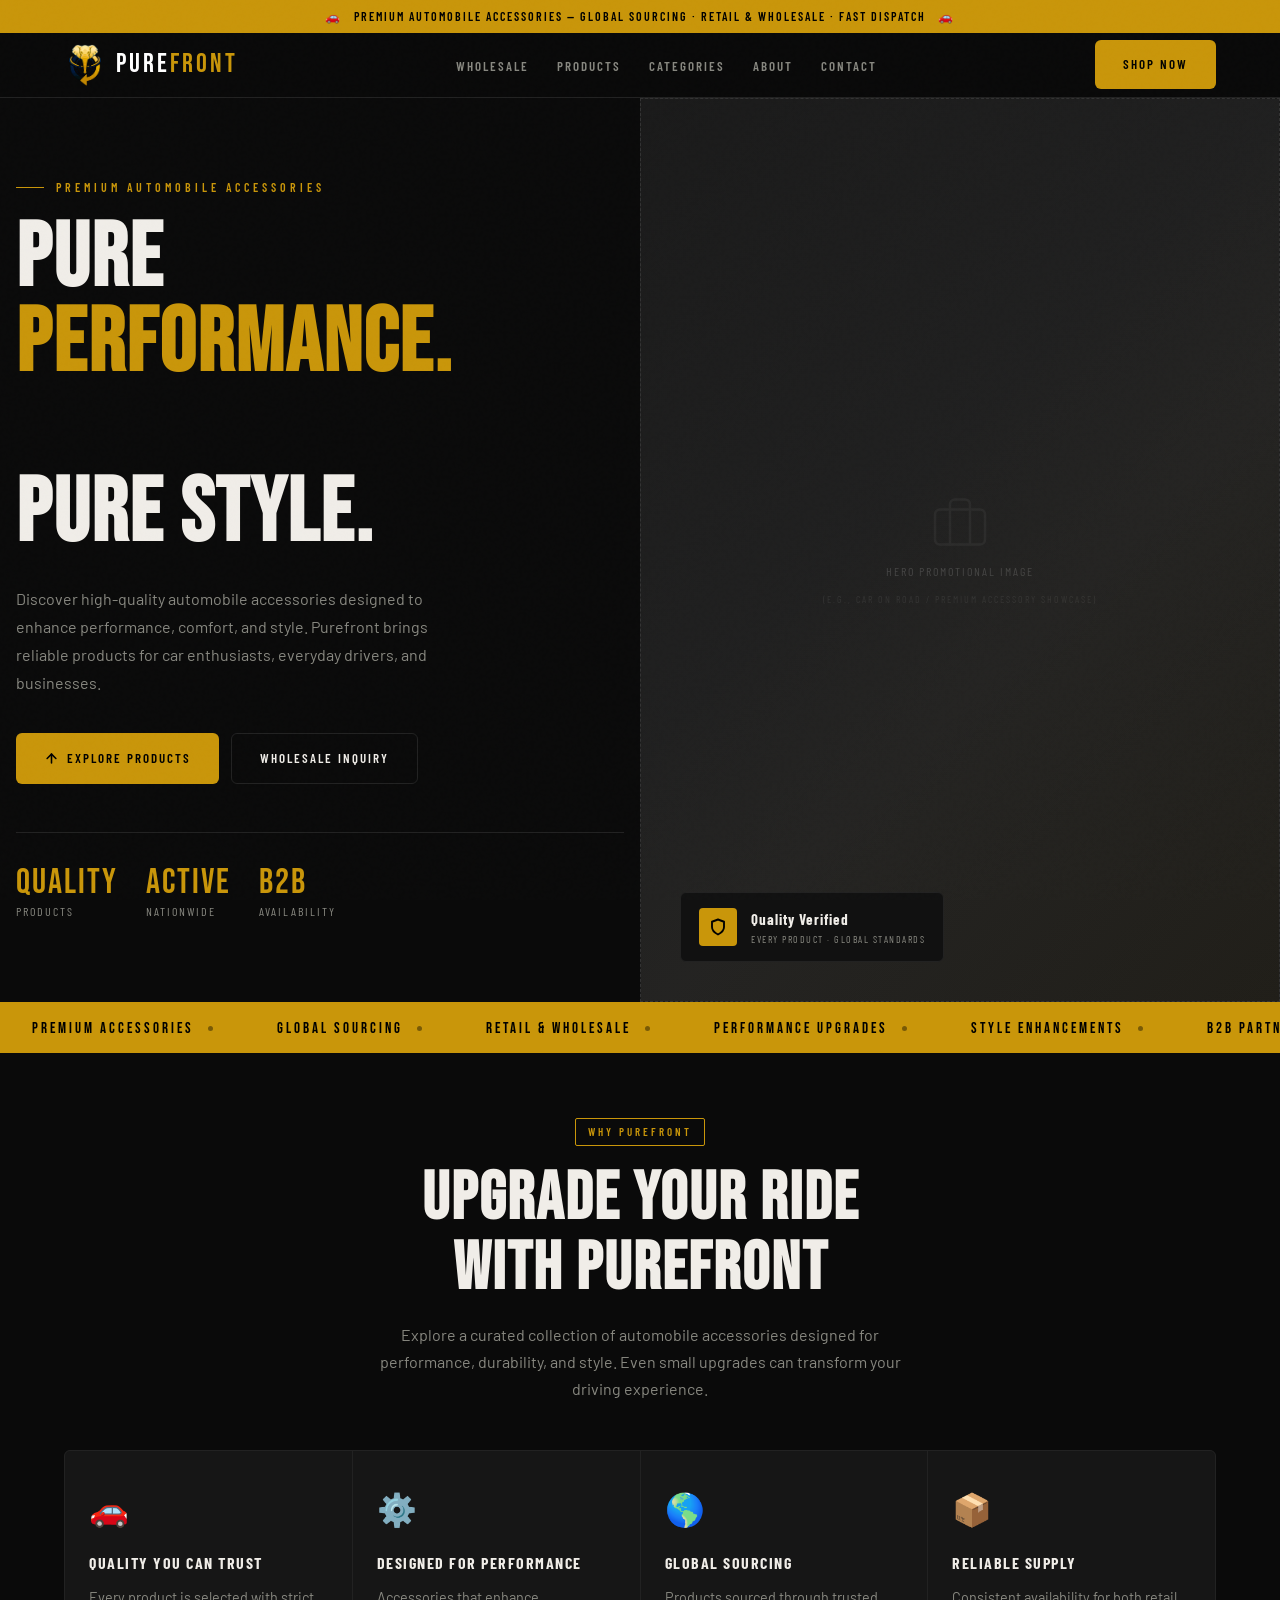
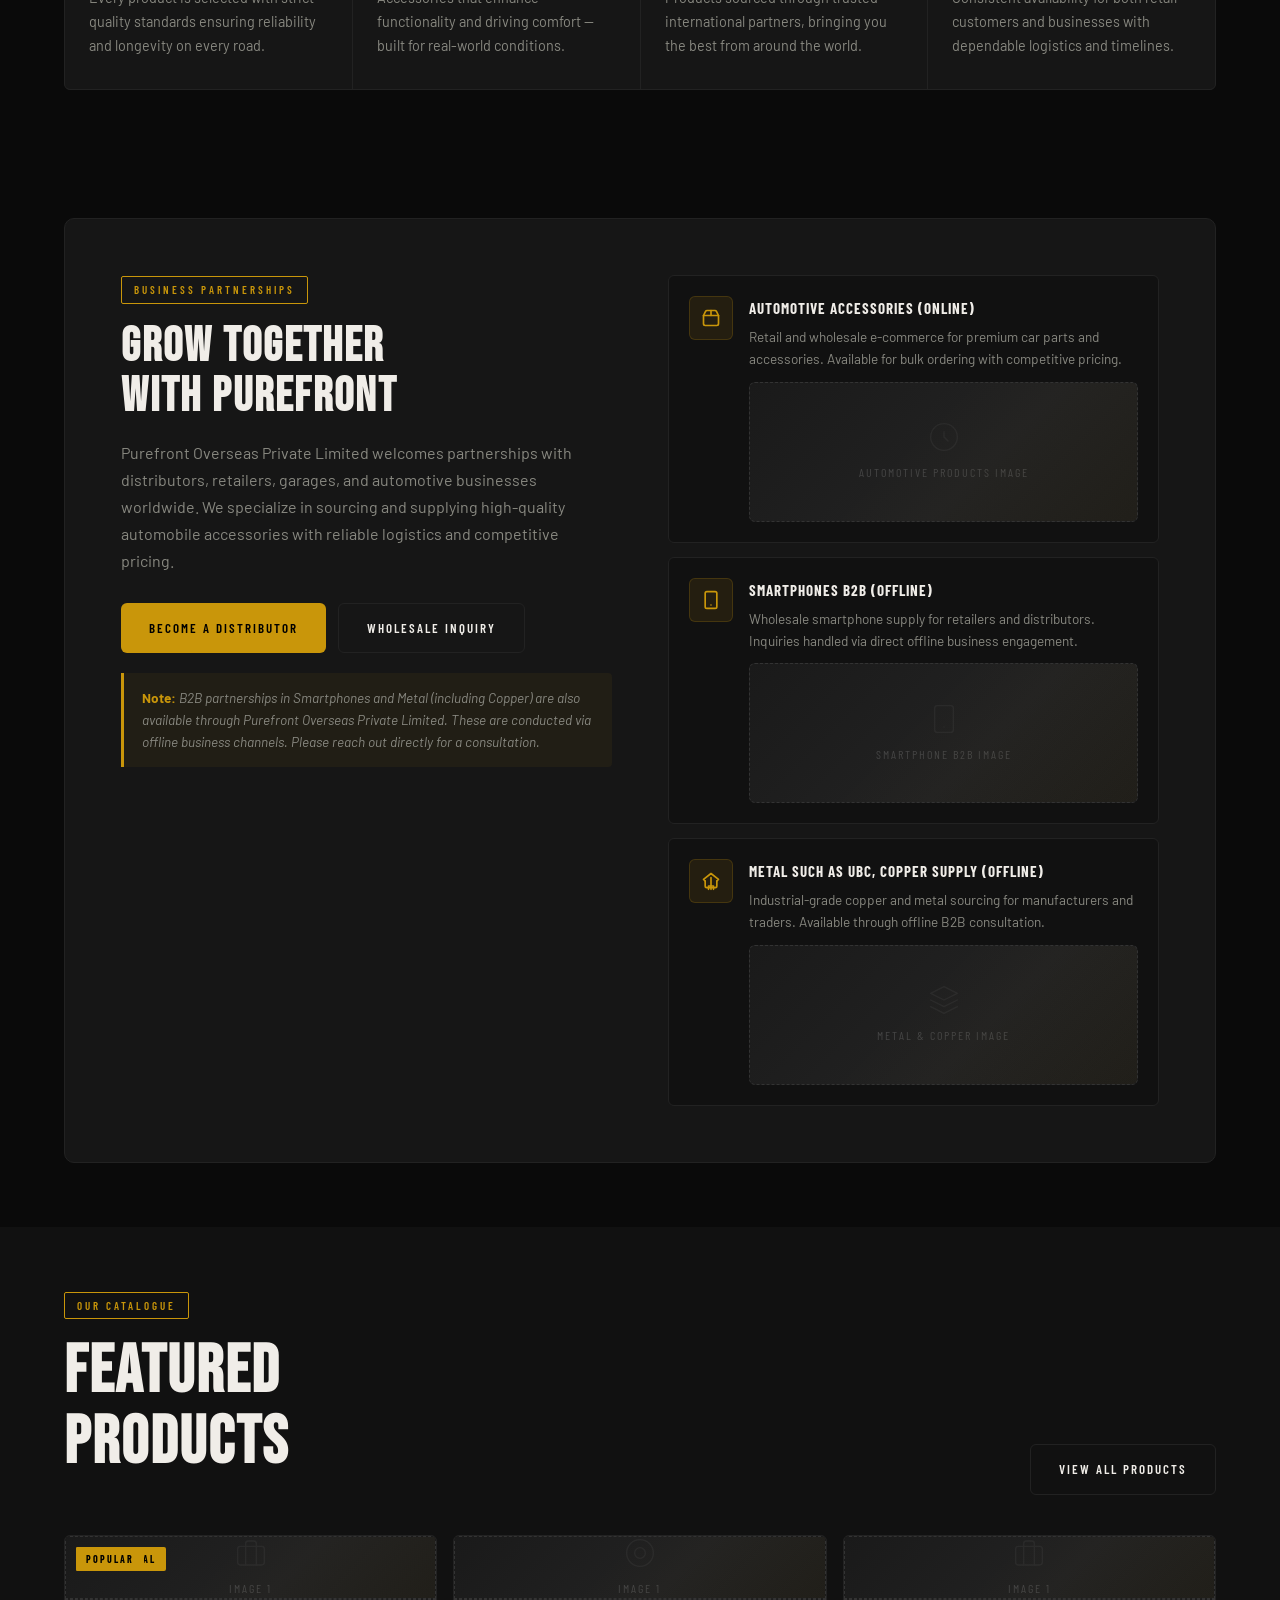
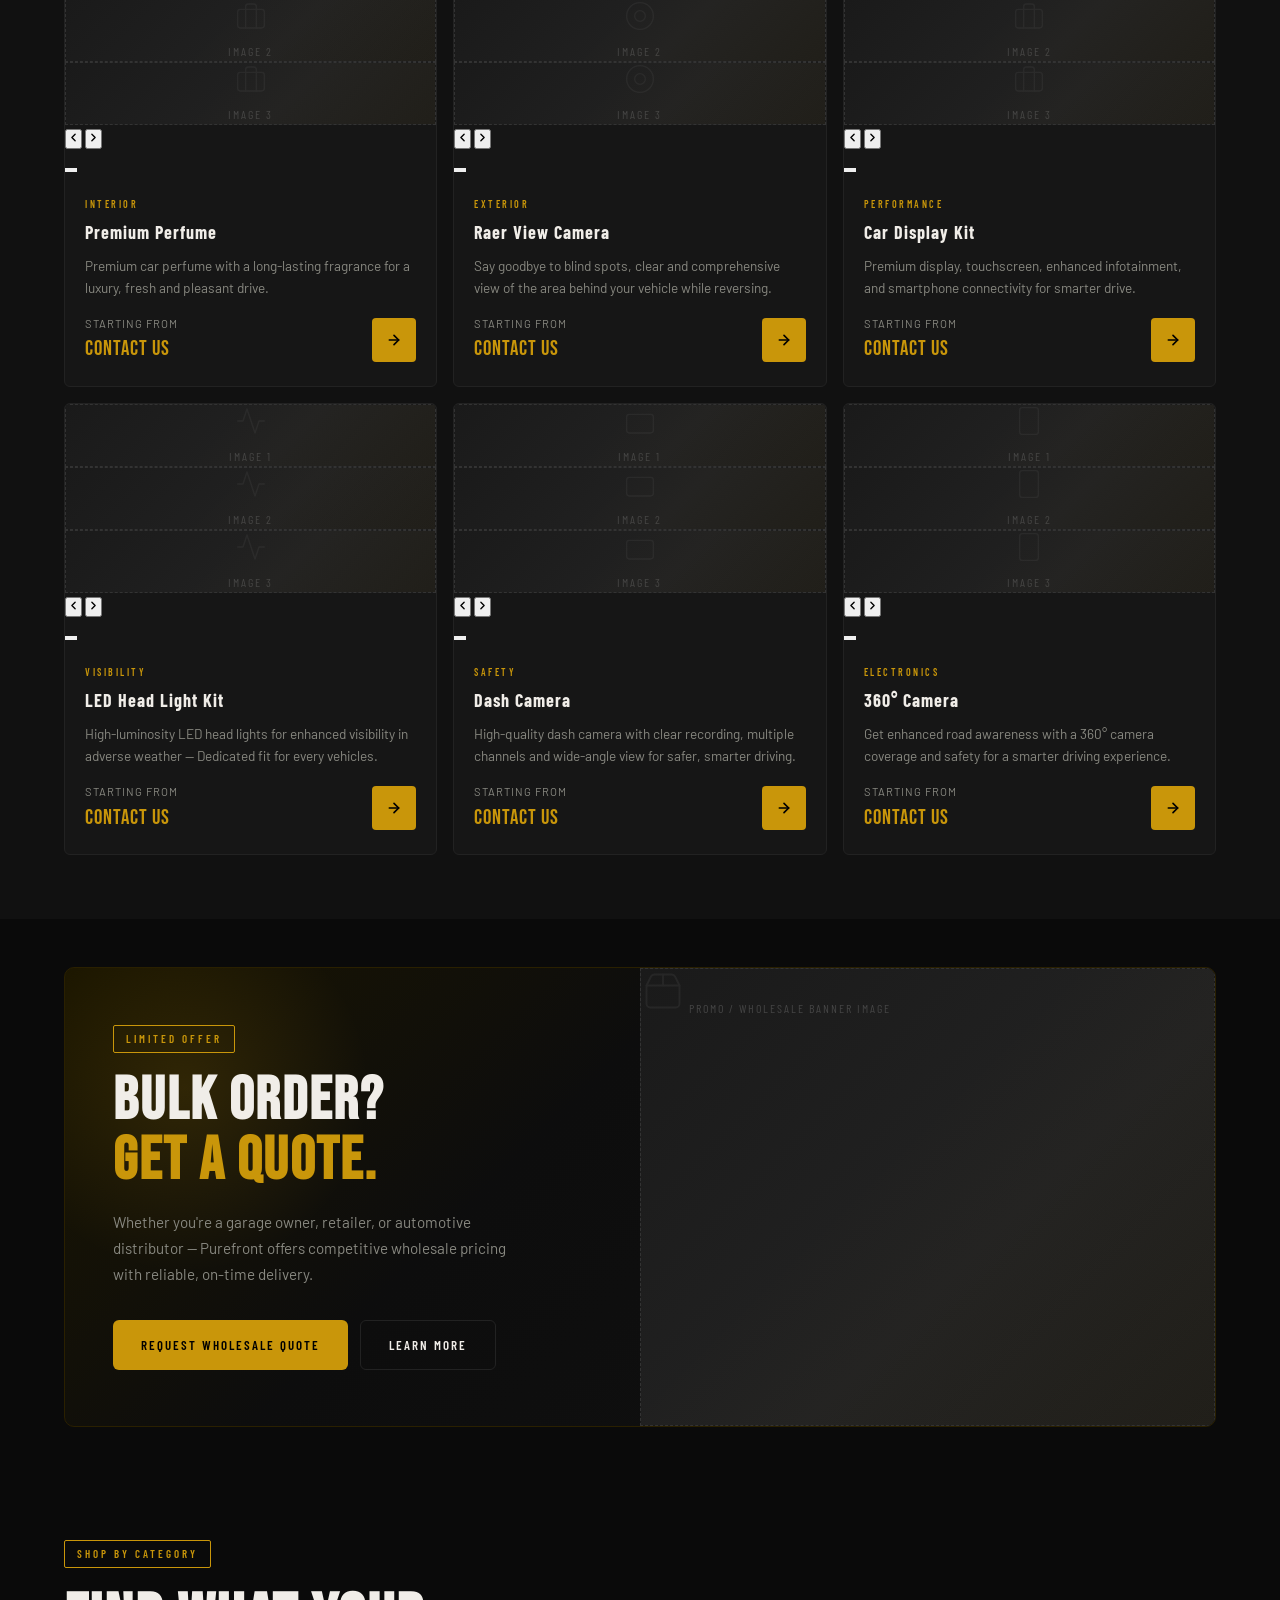
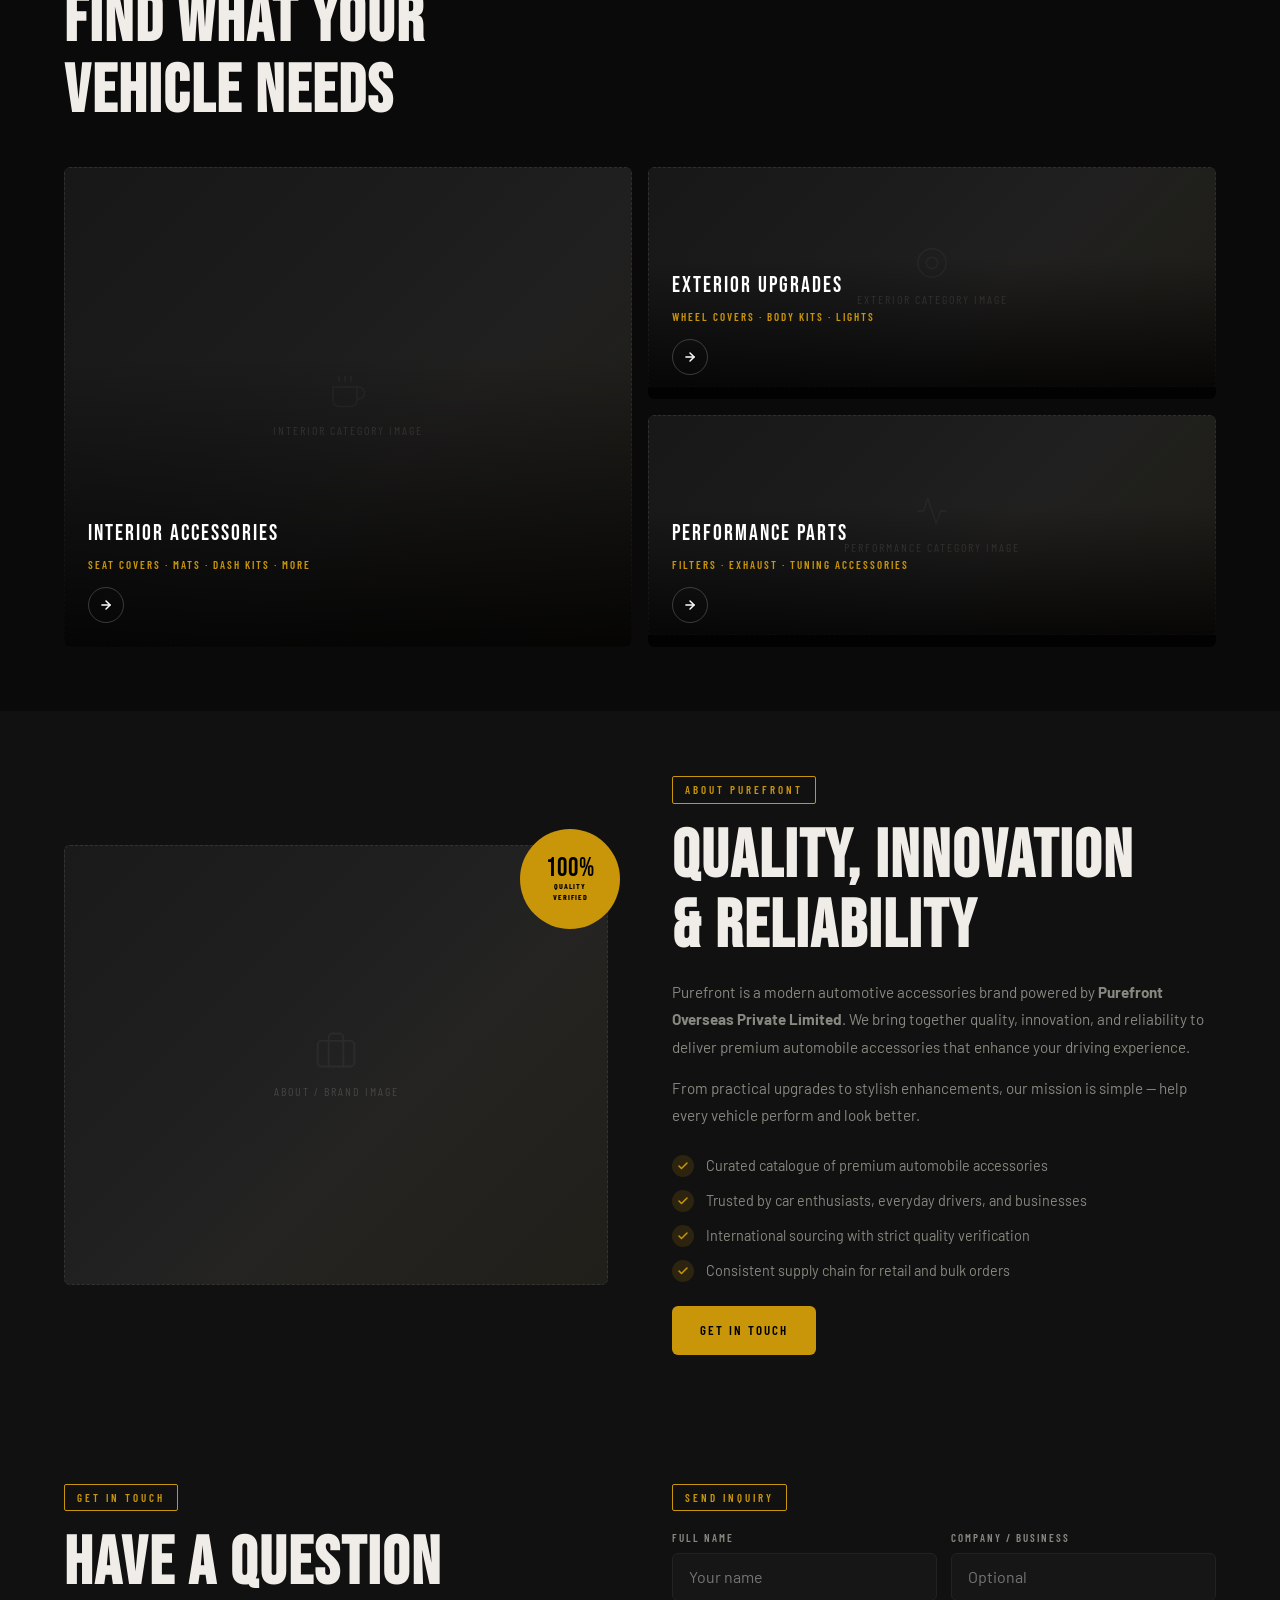
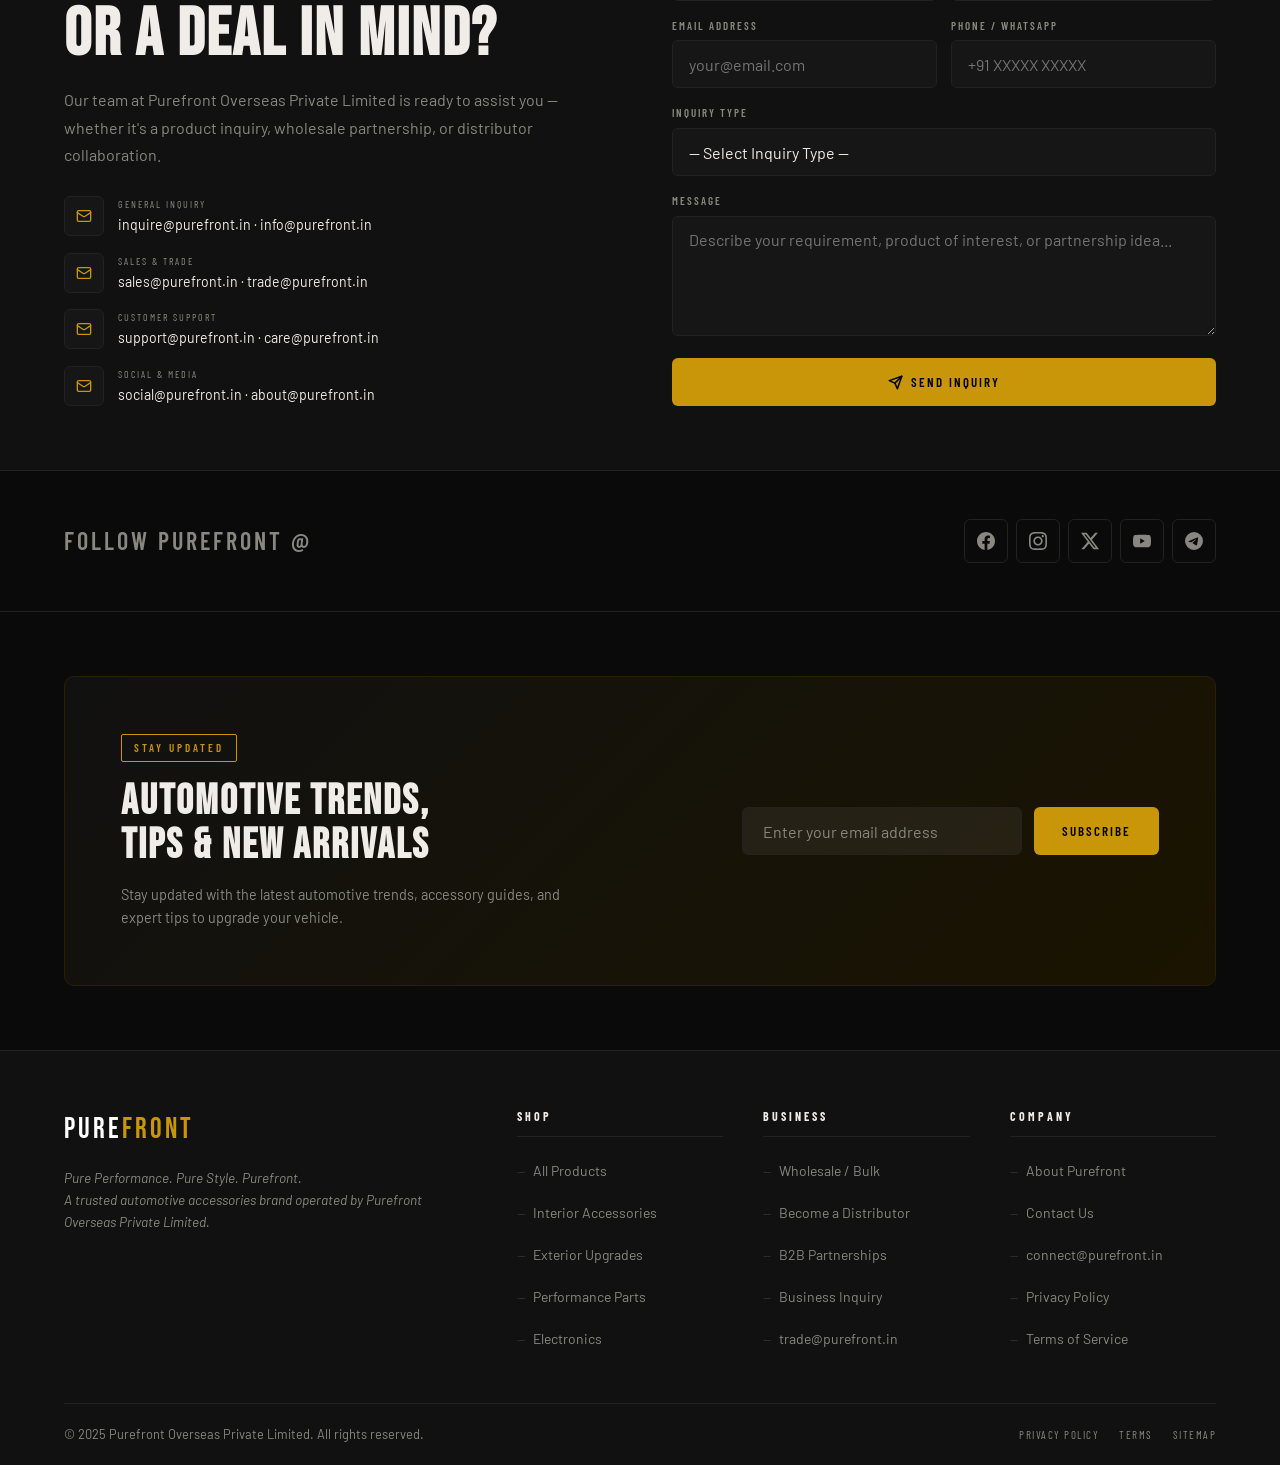
==== commit e3a8519f: "Update index.html" ====
--- a/index.html
+++ b/index.html
@@ -3,11 +3,12 @@
 <head>
   <meta charset="UTF-8" />
   <meta name="viewport" content="width=device-width, initial-scale=1.0, viewport-fit=cover" />
-  <meta name="description" content="Purefront Overseas Private Limited — Premium metal trading across India. Copper Scrap, Refined Copper, Aluminum Scrap & Refined Aluminum. GST compliant, best prices, quality guaranteed." />
+  <meta name="description" content="Discover high-quality automobile accessories designed to enhance performance, comfort, and style. Purefront brings reliable products for car enthusiasts, everyday drivers, and businesses." />
   <meta name="theme-color" content="#c9960a" />
 
-  <title>Purefront — Metal Trading | Copper &amp; Aluminum</title>
-
+  <title>Purefront</title>
+
+  <!-- Favicon (place logo.png in same folder) -->
   <link rel="icon" type="image/ico" href="favicon.ico?v=2"/>
   <link rel="apple-touch-icon" href="favicon.ico" />
 
@@ -18,106 +19,12 @@
 
   <!-- Stylesheet -->
   <link rel="stylesheet" href="style.css" />
-
-  <!-- Director card styles (scoped additions, no style.css edit needed) -->
-  <style>
-    .directors-grid {
-      display: grid;
-      grid-template-columns: 1fr 1fr;
-      gap: 16px;
-      margin: 28px 0;
-    }
-    .director-card {
-      background: var(--clr-card);
-      border: 1px solid var(--clr-border);
-      border-radius: var(--radius);
-      padding: 20px 22px;
-      display: flex;
-      align-items: center;
-      gap: 16px;
-      transition: border-color 0.3s;
-    }
-    .director-card:hover { border-color: var(--clr-accent); }
-    .director-avatar {
-      width: 48px;
-      height: 48px;
-      border-radius: 50%;
-      background: rgba(201,150,10,0.12);
-      border: 1px solid rgba(201,150,10,0.3);
-      display: flex;
-      align-items: center;
-      justify-content: center;
-      color: var(--clr-accent);
-      font-family: var(--ff-display);
-      font-size: 1.3rem;
-      letter-spacing: 1px;
-      flex-shrink: 0;
-    }
-    .director-name {
-      font-family: var(--ff-condensed);
-      font-size: 15px;
-      font-weight: 700;
-      letter-spacing: 1px;
-      color: var(--clr-text);
-      margin-bottom: 3px;
-    }
-    .director-title {
-      font-family: var(--ff-condensed);
-      font-size: 10px;
-      letter-spacing: 2px;
-      text-transform: uppercase;
-      color: var(--clr-accent);
-    }
-    .trust-badges {
-      display: flex;
-      flex-wrap: wrap;
-      gap: 10px;
-      margin: 24px 0;
-    }
-    .trust-badge {
-      display: inline-flex;
-      align-items: center;
-      gap: 7px;
-      background: rgba(201,150,10,0.08);
-      border: 1px solid rgba(201,150,10,0.22);
-      border-radius: 4px;
-      padding: 7px 14px;
-      font-family: var(--ff-condensed);
-      font-size: 12px;
-      font-weight: 600;
-      letter-spacing: 1.5px;
-      text-transform: uppercase;
-      color: var(--clr-accent);
-    }
-    .trust-badge svg { flex-shrink: 0; }
-    .product-variants {
-      display: flex;
-      flex-wrap: wrap;
-      gap: 5px;
-      margin-top: 8px;
-    }
-    .product-variant-tag {
-      font-family: var(--ff-condensed);
-      font-size: 9px;
-      font-weight: 600;
-      letter-spacing: 1.5px;
-      text-transform: uppercase;
-      background: rgba(201,150,10,0.08);
-      border: 1px solid rgba(201,150,10,0.18);
-      color: var(--clr-muted);
-      padding: 3px 8px;
-      border-radius: 2px;
-    }
-    @media (max-width: 520px) {
-      .directors-grid { grid-template-columns: 1fr; }
-    }
-  </style>
 </head>
 <body>
 
 <!-- ─── Top Bar ──────────────────────────────────────────────── -->
 <div class="topbar">
-  🔩 &nbsp; Premium Metal Trading — Copper · Aluminum · Scrap &amp; Refined · GST Compliant · PAN India &nbsp; 🔩
+  🚗 &nbsp; Premium Automobile Accessories — Global Sourcing · Retail &amp; Wholesale · Fast Dispatch &nbsp; 🚗
 </div>
 
 <!-- ─── Navigation ───────────────────────────────────────────── -->
@@ -138,7 +45,7 @@
       </ul>
 
       <div class="nav-actions">
-        <a href="#contact" class="btn btn-primary btn-shop-nav">Get Quote</a>
+        <a href="#contact" class="btn btn-primary btn-shop-nav">Shop Now</a>
         <button class="hamburger" aria-label="Open menu" onclick="document.getElementById('mobileMenu').classList.add('open')">
           <svg xmlns="http://www.w3.org/2000/svg" width="22" height="22" viewBox="0 0 24 24" fill="none" stroke="currentColor" stroke-width="2" stroke-linecap="round" stroke-linejoin="round" aria-hidden="true"><line x1="4" x2="20" y1="6" y2="6"/><line x1="4" x2="20" y1="12" y2="12"/><line x1="4" x2="20" y1="18" y2="18"/></svg>
         </button>
@@ -163,52 +70,52 @@
 <section class="hero" aria-label="Hero">
   <div class="container" style="display:contents;">
     <div class="hero-content container" style="padding-right:0;">
-      <div class="hero-eyebrow">Premium Metal Trading — PAN India</div>
+      <div class="hero-eyebrow">Premium Automobile Accessories</div>
       <h1 class="hero-title">
-        Pure Metal.<br>
-        <em>Pure Value.</em><br>
-        Purefront.
+        Pure<br>
+        <em>Performance.</em><br>
+        Pure Style.
       </h1>
       <p class="hero-desc">
-        Purefront Overseas Private Limited specialises in high-quality Copper and Aluminum trading across India —
-        Scrap and Refined, sourced responsibly, priced competitively, and backed by full GST compliance.
+        Discover high-quality automobile accessories designed to enhance performance, comfort, and style.
+        Purefront brings reliable products for car enthusiasts, everyday drivers, and businesses.
       </p>
       <div class="hero-ctas">
         <a href="#products" class="btn btn-primary">
           <svg xmlns="http://www.w3.org/2000/svg" width="15" height="15" viewBox="0 0 24 24" fill="none" stroke="currentColor" stroke-width="2.5" stroke-linecap="round" stroke-linejoin="round" aria-hidden="true"><path d="m5 12 7-7 7 7"/><path d="M12 19V5"/></svg>
-          View Products
+          Explore Products
         </a>
-        <a href="#contact" class="btn btn-outline">Get a Quote</a>
+        <a href="#b2b" class="btn btn-outline">Wholesale Inquiry</a>
       </div>
       <div class="hero-stats">
         <div>
-          <div class="stat-num">GST</div>
-          <div class="stat-label">Compliant</div>
+          <div class="stat-num">Quality</div>
+          <div class="stat-label">Products</div>
         </div>
         <div>
-          <div class="stat-num">PAN</div>
-          <div class="stat-label">India Active</div>
+          <div class="stat-num">Active</div>
+          <div class="stat-label">Nationwide</div>
         </div>
         <div>
           <div class="stat-num">B2B</div>
-          <div class="stat-label">Ready</div>
+          <div class="stat-label">Availability</div>
         </div>
       </div>
     </div>
 
     <div class="hero-visual" aria-hidden="true">
       <div class="img-placeholder hero-img-main">
-        <svg xmlns="http://www.w3.org/2000/svg" width="60" height="60" viewBox="0 0 24 24" fill="none" stroke="currentColor" stroke-width="1" stroke-linecap="round" stroke-linejoin="round"><polygon points="12 2 2 7 12 12 22 7 12 2"/><polyline points="2 17 12 22 22 17"/><polyline points="2 12 12 17 22 12"/></svg>
+        <svg xmlns="http://www.w3.org/2000/svg" width="60" height="60" viewBox="0 0 24 24" fill="none" stroke="currentColor" stroke-width="1" stroke-linecap="round" stroke-linejoin="round"><rect x="2" y="7" width="20" height="14" rx="2"/><path d="M16 21V5a2 2 0 0 0-2-2h-4a2 2 0 0 0-2 2v16"/></svg>
         <span>Hero Promotional Image</span>
-        <span style="font-size:10px;opacity:0.5;">(e.g., copper/aluminum metals showcase)</span>
+        <span style="font-size:10px;opacity:0.5;">(e.g., car on road / premium accessory showcase)</span>
       </div>
       <div class="hero-badge">
         <div class="hero-badge-icon">
           <svg xmlns="http://www.w3.org/2000/svg" width="18" height="18" viewBox="0 0 24 24" fill="none" stroke="currentColor" stroke-width="2.5" stroke-linecap="round" stroke-linejoin="round"><path d="M12 22s8-4 8-10V5l-8-3-8 3v7c0 6 8 10 8 10z"/></svg>
         </div>
         <div>
-          <div class="hero-badge-val">GST Compliant</div>
-          <div class="hero-badge-text">100% Verified · PAN India Trade</div>
+          <div class="hero-badge-val">Quality Verified</div>
+          <div class="hero-badge-text">Every product · Global standards</div>
         </div>
       </div>
     </div>
@@ -218,22 +125,22 @@
 <!-- ─── Marquee ───────────────────────────────────────────────── -->
 <div class="marquee-wrap" aria-hidden="true">
   <div class="marquee-track">
-    <span class="marquee-item">Copper Scrap <span class="marquee-dot"></span></span>
-    <span class="marquee-item">Refined Copper <span class="marquee-dot"></span></span>
-    <span class="marquee-item">Aluminum Scrap <span class="marquee-dot"></span></span>
-    <span class="marquee-item">Refined Aluminum <span class="marquee-dot"></span></span>
-    <span class="marquee-item">Milberry · Armature <span class="marquee-dot"></span></span>
-    <span class="marquee-item">Cathode · Ingot · Anode <span class="marquee-dot"></span></span>
-    <span class="marquee-item">UBC · Purja · Wire <span class="marquee-dot"></span></span>
-    <span class="marquee-item">GST Compliant · PAN India <span class="marquee-dot"></span></span>
-    <span class="marquee-item">Copper Scrap <span class="marquee-dot"></span></span>
-    <span class="marquee-item">Refined Copper <span class="marquee-dot"></span></span>
-    <span class="marquee-item">Aluminum Scrap <span class="marquee-dot"></span></span>
-    <span class="marquee-item">Refined Aluminum <span class="marquee-dot"></span></span>
-    <span class="marquee-item">Milberry · Armature <span class="marquee-dot"></span></span>
-    <span class="marquee-item">Cathode · Ingot · Anode <span class="marquee-dot"></span></span>
-    <span class="marquee-item">UBC · Purja · Wire <span class="marquee-dot"></span></span>
-    <span class="marquee-item">GST Compliant · PAN India <span class="marquee-dot"></span></span>
+    <span class="marquee-item">Premium Accessories <span class="marquee-dot"></span></span>
+    <span class="marquee-item">Global Sourcing <span class="marquee-dot"></span></span>
+    <span class="marquee-item">Retail &amp; Wholesale <span class="marquee-dot"></span></span>
+    <span class="marquee-item">Performance Upgrades <span class="marquee-dot"></span></span>
+    <span class="marquee-item">Style Enhancements <span class="marquee-dot"></span></span>
+    <span class="marquee-item">B2B Partnerships <span class="marquee-dot"></span></span>
+    <span class="marquee-item">Trusted Suppliers <span class="marquee-dot"></span></span>
+    <span class="marquee-item">Fast Dispatch <span class="marquee-dot"></span></span>
+    <span class="marquee-item">Premium Accessories <span class="marquee-dot"></span></span>
+    <span class="marquee-item">Global Sourcing <span class="marquee-dot"></span></span>
+    <span class="marquee-item">Retail &amp; Wholesale <span class="marquee-dot"></span></span>
+    <span class="marquee-item">Performance Upgrades <span class="marquee-dot"></span></span>
+    <span class="marquee-item">Style Enhancements <span class="marquee-dot"></span></span>
+    <span class="marquee-item">B2B Partnerships <span class="marquee-dot"></span></span>
+    <span class="marquee-item">Trusted Suppliers <span class="marquee-dot"></span></span>
+    <span class="marquee-item">Fast Dispatch <span class="marquee-dot"></span></span>
   </div>
 </div>
 
@@ -242,29 +149,29 @@
   <div class="container">
     <div class="features-header">
       <div class="tag">Why Purefront</div>
-      <h2 class="section-title" id="features-title">Trusted Metal Trading<br>Across India</h2>
-      <p class="section-sub" style="margin:0 auto;text-align:center;">From Copper Scrap to Refined Aluminum — Purefront delivers quality metals with transparent pricing, GST compliance, and dependable logistics from source to destination.</p>
+      <h2 class="section-title" id="features-title">Upgrade Your Ride<br>with Purefront</h2>
+      <p class="section-sub" style="margin:0 auto;text-align:center;">Explore a curated collection of automobile accessories designed for performance, durability, and style. Even small upgrades can transform your driving experience.</p>
     </div>
     <div class="features-grid fade-up">
       <div class="feature-card">
-        <span class="feature-emoji" aria-hidden="true">🧾</span>
-        <div class="feature-name">100% GST Compliant</div>
-        <p class="feature-desc">Every transaction is fully documented with proper GST invoices, ensuring complete legal compliance for your business records.</p>
+        <span class="feature-emoji" aria-hidden="true">🚗</span>
+        <div class="feature-name">Quality You Can Trust</div>
+        <p class="feature-desc">Every product is selected with strict quality standards ensuring reliability and longevity on every road.</p>
       </div>
       <div class="feature-card">
-        <span class="feature-emoji" aria-hidden="true">✅</span>
-        <div class="feature-name">Verified Quality</div>
-        <p class="feature-desc">All metals — scrap and refined — are sourced and verified for grade, purity, and weight before dispatch. No compromises on quality.</p>
+        <span class="feature-emoji" aria-hidden="true">⚙️</span>
+        <div class="feature-name">Designed for Performance</div>
+        <p class="feature-desc">Accessories that enhance functionality and driving comfort — built for real-world conditions.</p>
       </div>
       <div class="feature-card">
-        <span class="feature-emoji" aria-hidden="true">💰</span>
-        <div class="feature-name">Best Market Prices</div>
-        <p class="feature-desc">Competitive, market-linked pricing updated regularly. We ensure you get the most value whether buying or selling metal.</p>
+        <span class="feature-emoji" aria-hidden="true">🌎</span>
+        <div class="feature-name">Global Sourcing</div>
+        <p class="feature-desc">Products sourced through trusted international partners, bringing you the best from around the world.</p>
       </div>
       <div class="feature-card">
-        <span class="feature-emoji" aria-hidden="true">🚚</span>
-        <div class="feature-name">Reliable Pan-India Supply</div>
-        <p class="feature-desc">Active supply chain across India with consistent stock availability for bulk orders and recurring B2B requirements.</p>
+        <span class="feature-emoji" aria-hidden="true">📦</span>
+        <div class="feature-name">Reliable Supply</div>
+        <p class="feature-desc">Consistent availability for both retail customers and businesses with dependable logistics and timelines.</p>
       </div>
     </div>
   </div>
@@ -277,28 +184,28 @@
       <div class="b2b-content">
         <div class="tag">Business Partnerships</div>
         <h2 class="section-title" id="b2b-title" style="font-size:clamp(1.8rem,4vw,3rem);">Grow Together<br>with Purefront</h2>
-        <p class="section-sub">Purefront Overseas Private Limited welcomes partnerships with manufacturers, traders, recyclers, and metal businesses across India. We specialise in sourcing and supplying Copper and Aluminum — Scrap and Refined — with competitive pricing, full GST documentation, and dependable logistics.</p>
+        <p class="section-sub">Purefront Overseas Private Limited welcomes partnerships with distributors, retailers, garages, and automotive businesses worldwide. We specialize in sourcing and supplying high-quality automobile accessories with reliable logistics and competitive pricing.</p>
         <div class="b2b-actions">
-          <a href="#contact" class="btn btn-primary">Become a Trade Partner</a>
+          <a href="#contact" class="btn btn-primary">Become a Distributor</a>
           <a href="#contact" class="btn btn-outline">Wholesale Inquiry</a>
         </div>
         <div class="b2b-note">
-          <strong>Note:</strong> B2B partnerships in Smartphones are also available through Purefront Overseas Private Limited, conducted via offline business channels. Please reach out directly for a consultation.
+          <strong>Note:</strong> B2B partnerships in Smartphones and Metal (including Copper) are also available through Purefront Overseas Private Limited. These are conducted via offline business channels. Please reach out directly for a consultation.
         </div>
       </div>
 
       <div class="b2b-cards">
-        <!-- Metal Trading — Primary -->
+        <!-- Automotive Accessories -->
         <div class="b2b-card">
           <div class="b2b-icon" aria-hidden="true">
-            <svg xmlns="http://www.w3.org/2000/svg" width="20" height="20" viewBox="0 0 24 24" fill="none" stroke="currentColor" stroke-width="2" stroke-linecap="round" stroke-linejoin="round"><polygon points="12 2 2 7 12 12 22 7 12 2"/><polyline points="2 17 12 22 22 17"/><polyline points="2 12 12 17 22 12"/></svg>
+            <svg xmlns="http://www.w3.org/2000/svg" width="20" height="20" viewBox="0 0 24 24" fill="none" stroke="currentColor" stroke-width="2" stroke-linecap="round" stroke-linejoin="round"><path d="M3 9h18v10a2 2 0 0 1-2 2H5a2 2 0 0 1-2-2V9Z"/><path d="m3 9 2.45-4.9A2 2 0 0 1 7.24 3h9.52a2 2 0 0 1 1.8 1.1L21 9"/><path d="M12 3v6"/></svg>
           </div>
           <div style="flex:1;">
-            <div class="b2b-card-title">Copper &amp; Aluminum Trading (Primary)</div>
-            <p class="b2b-card-desc">Our core business. We trade Copper Scrap, Refined Copper, Aluminum Scrap and Refined Aluminum PAN India with full GST compliance, best prices and verified quality for every batch.</p>
+            <div class="b2b-card-title">Automotive Accessories (Online)</div>
+            <p class="b2b-card-desc">Retail and wholesale e-commerce for premium car parts and accessories. Available for bulk ordering with competitive pricing.</p>
             <div class="b2b-card-img img-placeholder">
-              <svg xmlns="http://www.w3.org/2000/svg" width="32" height="32" viewBox="0 0 24 24" fill="none" stroke="currentColor" stroke-width="1" stroke-linecap="round" stroke-linejoin="round"><polygon points="12 2 2 7 12 12 22 7 12 2"/><polyline points="2 17 12 22 22 17"/><polyline points="2 12 12 17 22 12"/></svg>
-              <span>Copper &amp; Aluminum Image</span>
+              <svg xmlns="http://www.w3.org/2000/svg" width="32" height="32" viewBox="0 0 24 24" fill="none" stroke="currentColor" stroke-width="1" stroke-linecap="round" stroke-linejoin="round"><circle cx="12" cy="12" r="10"/><path d="M12 8v4l3 3"/></svg>
+              <span>Automotive Products Image</span>
             </div>
           </div>
         </div>
@@ -314,6 +221,21 @@
             <div class="b2b-card-img img-placeholder">
               <svg xmlns="http://www.w3.org/2000/svg" width="32" height="32" viewBox="0 0 24 24" fill="none" stroke="currentColor" stroke-width="1" stroke-linecap="round" stroke-linejoin="round"><rect x="5" y="2" width="14" height="20" rx="2"/><line x1="12" x2="12.01" y1="18" y2="18"/></svg>
               <span>Smartphone B2B Image</span>
+            </div>
+          </div>
+        </div>
+
+        <!-- Metal & Copper -->
+        <div class="b2b-card">
+          <div class="b2b-icon" aria-hidden="true">
+            <svg xmlns="http://www.w3.org/2000/svg" width="20" height="20" viewBox="0 0 24 24" fill="none" stroke="currentColor" stroke-width="2" stroke-linecap="round" stroke-linejoin="round"><path d="M12 22V8"/><path d="m5 12-2-2 9-7 9 7-2 2"/><path d="M5 12v6a2 2 0 0 0 2 2h10a2 2 0 0 0 2-2v-6"/><path d="M9 22v-4h6v4"/></svg>
+          </div>
+          <div style="flex:1;">
+            <div class="b2b-card-title">Metal such as UBC, Copper Supply (Offline)</div>
+            <p class="b2b-card-desc">Industrial-grade copper and metal sourcing for manufacturers and traders. Available through offline B2B consultation.</p>
+            <div class="b2b-card-img img-placeholder">
+              <svg xmlns="http://www.w3.org/2000/svg" width="32" height="32" viewBox="0 0 24 24" fill="none" stroke="currentColor" stroke-width="1" stroke-linecap="round" stroke-linejoin="round"><polygon points="12 2 2 7 12 12 22 7 12 2"/><polyline points="2 17 12 22 22 17"/><polyline points="2 12 12 17 22 12"/></svg>
+              <span>Metal &amp; Copper Image</span>
             </div>
           </div>
         </div>
@@ -330,118 +252,206 @@
         <div class="tag">Our Catalogue</div>
         <h2 class="section-title" id="products-title">Featured<br>Products</h2>
       </div>
-      <a href="#contact" class="btn btn-outline">Request Full Catalogue</a>
+      <a href="#contact" class="btn btn-outline">View All Products</a>
     </div>
 
     <div class="products-grid fade-up">
 
-      <!-- 1. Copper Scrap — Milberry -->
       <div class="product-card">
-        <div class="product-img img-placeholder">
-          <span class="product-badge-tag">High Demand</span>
-          <svg xmlns="http://www.w3.org/2000/svg" width="36" height="36" viewBox="0 0 24 24" fill="none" stroke="currentColor" stroke-width="1" stroke-linecap="round" stroke-linejoin="round"><polygon points="12 2 2 7 12 12 22 7 12 2"/><polyline points="2 17 12 22 22 17"/><polyline points="2 12 12 17 22 12"/></svg>
-          <span>Product Image</span>
+        <div class="product-img-slider" data-ps>
+          <span class="product-badge-tag">Bestseller</span>
+          <div class="ps-track">
+            <div class="ps-slide">
+              <!-- Slide 1: replace with <img src="perfume-1.jpg" alt="Premium Perfume"> -->
+              <div class="img-placeholder"><svg xmlns="http://www.w3.org/2000/svg" width="32" height="32" viewBox="0 0 24 24" fill="none" stroke="currentColor" stroke-width="1" stroke-linecap="round" stroke-linejoin="round"><rect x="2" y="7" width="20" height="14" rx="2"/><path d="M16 21V5a2 2 0 0 0-2-2h-4a2 2 0 0 0-2 2v16"/></svg><span>Image 1</span></div>
+            </div>
+            <div class="ps-slide">
+              <!-- Slide 2: replace with <img src="perfume-2.jpg" alt="Premium Perfume"> -->
+              <div class="img-placeholder"><svg xmlns="http://www.w3.org/2000/svg" width="32" height="32" viewBox="0 0 24 24" fill="none" stroke="currentColor" stroke-width="1" stroke-linecap="round" stroke-linejoin="round"><rect x="2" y="7" width="20" height="14" rx="2"/><path d="M16 21V5a2 2 0 0 0-2-2h-4a2 2 0 0 0-2 2v16"/></svg><span>Image 2</span></div>
+            </div>
+            <div class="ps-slide">
+              <!-- Slide 3: replace with <img src="perfume-3.jpg" alt="Premium Perfume"> -->
+              <div class="img-placeholder"><svg xmlns="http://www.w3.org/2000/svg" width="32" height="32" viewBox="0 0 24 24" fill="none" stroke="currentColor" stroke-width="1" stroke-linecap="round" stroke-linejoin="round"><rect x="2" y="7" width="20" height="14" rx="2"/><path d="M16 21V5a2 2 0 0 0-2-2h-4a2 2 0 0 0-2 2v16"/></svg><span>Image 3</span></div>
+            </div>
+          </div>
+          <button class="ps-prev" aria-label="Previous image"><svg xmlns="http://www.w3.org/2000/svg" width="13" height="13" viewBox="0 0 24 24" fill="none" stroke="currentColor" stroke-width="2.5" stroke-linecap="round" stroke-linejoin="round"><path d="M15 18l-6-6 6-6"/></svg></button>
+          <button class="ps-next" aria-label="Next image"><svg xmlns="http://www.w3.org/2000/svg" width="13" height="13" viewBox="0 0 24 24" fill="none" stroke="currentColor" stroke-width="2.5" stroke-linecap="round" stroke-linejoin="round"><path d="M9 18l6-6-6-6"/></svg></button>
+          <div class="ps-dots"></div>
         </div>
         <div class="product-body">
-          <div class="product-cat">Copper Scrap</div>
-          <div class="product-name">Copper Scrap — Milberry &amp; Armature</div>
-          <p class="product-desc">Premium-grade copper scrap sourced responsibly. High copper content, clean and market-ready for manufacturers and recyclers.</p>
-          <div class="product-variants">
-            <span class="product-variant-tag">Milberry</span>
-            <span class="product-variant-tag">Armature</span>
-            <span class="product-variant-tag">Tally Wire</span>
-            <span class="product-variant-tag">Wire</span>
-            <span class="product-variant-tag">Strip</span>
-            <span class="product-variant-tag">Filter</span>
-            <span class="product-variant-tag">Pipe</span>
-          </div>
-          <div class="product-footer" style="margin-top:14px;">
-            <div class="product-price"><small>Market-linked price</small>Contact Us</div>
-            <button class="product-btn" aria-label="Inquire about Copper Scrap">
+          <div class="product-cat">Interior</div>
+          <div class="product-name">Premium Perfume</div>
+          <p class="product-desc">Premium car perfume with a long-lasting fragrance for a luxury, fresh and pleasant drive.</p>
+          <div class="product-footer">
+            <div class="product-price"><small>Starting from</small>Contact Us</div>
+            <button class="product-btn" aria-label="Inquire about Premium Seat Covers">
               <svg xmlns="http://www.w3.org/2000/svg" width="16" height="16" viewBox="0 0 24 24" fill="none" stroke="currentColor" stroke-width="2.5" stroke-linecap="round" stroke-linejoin="round"><path d="M5 12h14"/><path d="m12 5 7 7-7 7"/></svg>
             </button>
           </div>
         </div>
       </div>
 
-      <!-- 2. Refined Copper -->
       <div class="product-card">
-        <div class="product-img img-placeholder">
-          <span class="product-badge-tag">Premium</span>
-          <svg xmlns="http://www.w3.org/2000/svg" width="36" height="36" viewBox="0 0 24 24" fill="none" stroke="currentColor" stroke-width="1" stroke-linecap="round" stroke-linejoin="round"><circle cx="12" cy="12" r="10"/><circle cx="12" cy="12" r="4"/><line x1="4.93" x2="9.17" y1="4.93" y2="9.17"/><line x1="14.83" x2="19.07" y1="14.83" y2="19.07"/></svg>
-          <span>Product Image</span>
+        <div class="product-img-slider" data-ps>
+          <span class="product-badge-tag">New Arrival</span>
+          <div class="ps-track">
+            <div class="ps-slide">
+              <!-- Slide 1: replace with <img src="rear-cam-1.jpg" alt="Rear View Camera"> -->
+              <div class="img-placeholder"><svg xmlns="http://www.w3.org/2000/svg" width="32" height="32" viewBox="0 0 24 24" fill="none" stroke="currentColor" stroke-width="1" stroke-linecap="round" stroke-linejoin="round"><circle cx="12" cy="12" r="10"/><circle cx="12" cy="12" r="4"/></svg><span>Image 1</span></div>
+            </div>
+            <div class="ps-slide">
+              <!-- Slide 2: replace with <img src="rear-cam-2.jpg" alt="Rear View Camera"> -->
+              <div class="img-placeholder"><svg xmlns="http://www.w3.org/2000/svg" width="32" height="32" viewBox="0 0 24 24" fill="none" stroke="currentColor" stroke-width="1" stroke-linecap="round" stroke-linejoin="round"><circle cx="12" cy="12" r="10"/><circle cx="12" cy="12" r="4"/></svg><span>Image 2</span></div>
+            </div>
+            <div class="ps-slide">
+              <!-- Slide 3: replace with <img src="rear-cam-3.jpg" alt="Rear View Camera"> -->
+              <div class="img-placeholder"><svg xmlns="http://www.w3.org/2000/svg" width="32" height="32" viewBox="0 0 24 24" fill="none" stroke="currentColor" stroke-width="1" stroke-linecap="round" stroke-linejoin="round"><circle cx="12" cy="12" r="10"/><circle cx="12" cy="12" r="4"/></svg><span>Image 3</span></div>
+            </div>
+          </div>
+          <button class="ps-prev" aria-label="Previous image"><svg xmlns="http://www.w3.org/2000/svg" width="13" height="13" viewBox="0 0 24 24" fill="none" stroke="currentColor" stroke-width="2.5" stroke-linecap="round" stroke-linejoin="round"><path d="M15 18l-6-6 6-6"/></svg></button>
+          <button class="ps-next" aria-label="Next image"><svg xmlns="http://www.w3.org/2000/svg" width="13" height="13" viewBox="0 0 24 24" fill="none" stroke="currentColor" stroke-width="2.5" stroke-linecap="round" stroke-linejoin="round"><path d="M9 18l6-6-6-6"/></svg></button>
+          <div class="ps-dots"></div>
         </div>
         <div class="product-body">
-          <div class="product-cat">Refined Copper</div>
-          <div class="product-name">Refined Copper — Cathode &amp; Ingot</div>
-          <p class="product-desc">High-purity refined copper products for industrial use. Available in multiple forms to suit your production requirements.</p>
-          <div class="product-variants">
-            <span class="product-variant-tag">Ingot</span>
-            <span class="product-variant-tag">Anode</span>
-            <span class="product-variant-tag">Cathode</span>
-            <span class="product-variant-tag">Wire</span>
-            <span class="product-variant-tag">Pipe</span>
-            <span class="product-variant-tag">Rod</span>
-            <span class="product-variant-tag">Filter</span>
-            <span class="product-variant-tag">Strip</span>
-          </div>
-          <div class="product-footer" style="margin-top:14px;">
-            <div class="product-price"><small>Market-linked price</small>Contact Us</div>
-            <button class="product-btn" aria-label="Inquire about Refined Copper">
+          <div class="product-cat">Exterior</div>
+          <div class="product-name">Raer View Camera</div>
+          <p class="product-desc">Say goodbye to blind spots, clear and comprehensive view of the area behind your vehicle while reversing.</p>
+          <div class="product-footer">
+            <div class="product-price"><small>Starting from</small>Contact Us</div>
+            <button class="product-btn" aria-label="Inquire about Raer View Camera">
               <svg xmlns="http://www.w3.org/2000/svg" width="16" height="16" viewBox="0 0 24 24" fill="none" stroke="currentColor" stroke-width="2.5" stroke-linecap="round" stroke-linejoin="round"><path d="M5 12h14"/><path d="m12 5 7 7-7 7"/></svg>
             </button>
           </div>
         </div>
       </div>
 
-      <!-- 3. Aluminum Scrap -->
       <div class="product-card">
-        <div class="product-img img-placeholder">
-          <span class="product-badge-tag">Popular</span>
-          <svg xmlns="http://www.w3.org/2000/svg" width="36" height="36" viewBox="0 0 24 24" fill="none" stroke="currentColor" stroke-width="1" stroke-linecap="round" stroke-linejoin="round"><path d="M12 22V8"/><path d="m5 12-2-2 9-7 9 7-2 2"/><path d="M5 12v6a2 2 0 0 0 2 2h10a2 2 0 0 0 2-2v-6"/></svg>
-          <span>Product Image</span>
+        <div class="product-img-slider" data-ps>
+          <div class="ps-track">
+            <div class="ps-slide">
+              <!-- Slide 1: replace with <img src="display-kit-1.jpg" alt="Car Display Kit"> -->
+              <div class="img-placeholder"><svg xmlns="http://www.w3.org/2000/svg" width="32" height="32" viewBox="0 0 24 24" fill="none" stroke="currentColor" stroke-width="1" stroke-linecap="round" stroke-linejoin="round"><rect x="2" y="7" width="20" height="14" rx="2"/><path d="M16 21V5a2 2 0 0 0-2-2h-4a2 2 0 0 0-2 2v16"/></svg><span>Image 1</span></div>
+            </div>
+            <div class="ps-slide">
+              <!-- Slide 2: replace with <img src="display-kit-2.jpg" alt="Car Display Kit"> -->
+              <div class="img-placeholder"><svg xmlns="http://www.w3.org/2000/svg" width="32" height="32" viewBox="0 0 24 24" fill="none" stroke="currentColor" stroke-width="1" stroke-linecap="round" stroke-linejoin="round"><rect x="2" y="7" width="20" height="14" rx="2"/><path d="M16 21V5a2 2 0 0 0-2-2h-4a2 2 0 0 0-2 2v16"/></svg><span>Image 2</span></div>
+            </div>
+            <div class="ps-slide">
+              <!-- Slide 3: replace with <img src="display-kit-3.jpg" alt="Car Display Kit"> -->
+              <div class="img-placeholder"><svg xmlns="http://www.w3.org/2000/svg" width="32" height="32" viewBox="0 0 24 24" fill="none" stroke="currentColor" stroke-width="1" stroke-linecap="round" stroke-linejoin="round"><rect x="2" y="7" width="20" height="14" rx="2"/><path d="M16 21V5a2 2 0 0 0-2-2h-4a2 2 0 0 0-2 2v16"/></svg><span>Image 3</span></div>
+            </div>
+          </div>
+          <button class="ps-prev" aria-label="Previous image"><svg xmlns="http://www.w3.org/2000/svg" width="13" height="13" viewBox="0 0 24 24" fill="none" stroke="currentColor" stroke-width="2.5" stroke-linecap="round" stroke-linejoin="round"><path d="M15 18l-6-6 6-6"/></svg></button>
+          <button class="ps-next" aria-label="Next image"><svg xmlns="http://www.w3.org/2000/svg" width="13" height="13" viewBox="0 0 24 24" fill="none" stroke="currentColor" stroke-width="2.5" stroke-linecap="round" stroke-linejoin="round"><path d="M9 18l6-6-6-6"/></svg></button>
+          <div class="ps-dots"></div>
         </div>
         <div class="product-body">
-          <div class="product-cat">Aluminum Scrap</div>
-          <div class="product-name">Aluminum Scrap — UBC &amp; Columns</div>
-          <p class="product-desc">Wide range of aluminum scrap grades for smelters, recyclers and manufacturers. Clean, sorted, and ready for remelting.</p>
-          <div class="product-variants">
-            <span class="product-variant-tag">UBC</span>
-            <span class="product-variant-tag">Columns</span>
-            <span class="product-variant-tag">Filter</span>
-            <span class="product-variant-tag">Wire</span>
-            <span class="product-variant-tag">Draws</span>
-            <span class="product-variant-tag">Purja</span>
-          </div>
-          <div class="product-footer" style="margin-top:14px;">
-            <div class="product-price"><small>Market-linked price</small>Contact Us</div>
-            <button class="product-btn" aria-label="Inquire about Aluminum Scrap">
+          <div class="product-cat">Performance</div>
+          <div class="product-name">Car Display Kit</div>
+          <p class="product-desc">Premium display, touchscreen, enhanced infotainment, and smartphone connectivity for smarter drive.</p>
+          <div class="product-footer">
+            <div class="product-price"><small>Starting from</small>Contact Us</div>
+            <button class="product-btn" aria-label="Inquire about Car Display Kit">
               <svg xmlns="http://www.w3.org/2000/svg" width="16" height="16" viewBox="0 0 24 24" fill="none" stroke="currentColor" stroke-width="2.5" stroke-linecap="round" stroke-linejoin="round"><path d="M5 12h14"/><path d="m12 5 7 7-7 7"/></svg>
             </button>
           </div>
         </div>
       </div>
 
-      <!-- 4. Refined Aluminum -->
       <div class="product-card">
-        <div class="product-img img-placeholder">
-          <svg xmlns="http://www.w3.org/2000/svg" width="36" height="36" viewBox="0 0 24 24" fill="none" stroke="currentColor" stroke-width="1" stroke-linecap="round" stroke-linejoin="round"><rect x="2" y="7" width="20" height="14" rx="2"/><path d="M16 21V5a2 2 0 0 0-2-2h-4a2 2 0 0 0-2 2v16"/></svg>
-          <span>Product Image</span>
+        <div class="product-img-slider" data-ps>
+          <div class="ps-track">
+            <div class="ps-slide">
+              <!-- Slide 1: replace with <img src="led-light-1.jpg" alt="LED Head Light Kit"> -->
+              <div class="img-placeholder"><svg xmlns="http://www.w3.org/2000/svg" width="32" height="32" viewBox="0 0 24 24" fill="none" stroke="currentColor" stroke-width="1" stroke-linecap="round" stroke-linejoin="round"><polyline points="22 12 18 12 15 21 9 3 6 12 2 12"/></svg><span>Image 1</span></div>
+            </div>
+            <div class="ps-slide">
+              <!-- Slide 2: replace with <img src="led-light-2.jpg" alt="LED Head Light Kit"> -->
+              <div class="img-placeholder"><svg xmlns="http://www.w3.org/2000/svg" width="32" height="32" viewBox="0 0 24 24" fill="none" stroke="currentColor" stroke-width="1" stroke-linecap="round" stroke-linejoin="round"><polyline points="22 12 18 12 15 21 9 3 6 12 2 12"/></svg><span>Image 2</span></div>
+            </div>
+            <div class="ps-slide">
+              <!-- Slide 3: replace with <img src="led-light-3.jpg" alt="LED Head Light Kit"> -->
+              <div class="img-placeholder"><svg xmlns="http://www.w3.org/2000/svg" width="32" height="32" viewBox="0 0 24 24" fill="none" stroke="currentColor" stroke-width="1" stroke-linecap="round" stroke-linejoin="round"><polyline points="22 12 18 12 15 21 9 3 6 12 2 12"/></svg><span>Image 3</span></div>
+            </div>
+          </div>
+          <button class="ps-prev" aria-label="Previous image"><svg xmlns="http://www.w3.org/2000/svg" width="13" height="13" viewBox="0 0 24 24" fill="none" stroke="currentColor" stroke-width="2.5" stroke-linecap="round" stroke-linejoin="round"><path d="M15 18l-6-6 6-6"/></svg></button>
+          <button class="ps-next" aria-label="Next image"><svg xmlns="http://www.w3.org/2000/svg" width="13" height="13" viewBox="0 0 24 24" fill="none" stroke="currentColor" stroke-width="2.5" stroke-linecap="round" stroke-linejoin="round"><path d="M9 18l6-6-6-6"/></svg></button>
+          <div class="ps-dots"></div>
         </div>
         <div class="product-body">
-          <div class="product-cat">Refined Aluminum</div>
-          <div class="product-name">Refined Aluminum — Ingot &amp; Rod</div>
-          <p class="product-desc">Pure refined aluminum in standard and custom forms. Consistent grade, verified purity, and competitive pricing for bulk buyers.</p>
-          <div class="product-variants">
-            <span class="product-variant-tag">Ingot</span>
-            <span class="product-variant-tag">Wire</span>
-            <span class="product-variant-tag">Rod</span>
-            <span class="product-variant-tag">Filter</span>
-            <span class="product-variant-tag">Strip</span>
-          </div>
-          <div class="product-footer" style="margin-top:14px;">
-            <div class="product-price"><small>Market-linked price</small>Contact Us</div>
-            <button class="product-btn" aria-label="Inquire about Refined Aluminum">
+          <div class="product-cat">Visibility</div>
+          <div class="product-name">LED Head Light Kit</div>
+          <p class="product-desc">High-luminosity LED head lights for enhanced visibility in adverse weather — Dedicated fit for every vehicles.</p>
+          <div class="product-footer">
+            <div class="product-price"><small>Starting from</small>Contact Us</div>
+            <button class="product-btn" aria-label="Inquire about LED Head Light Kit">
+              <svg xmlns="http://www.w3.org/2000/svg" width="16" height="16" viewBox="0 0 24 24" fill="none" stroke="currentColor" stroke-width="2.5" stroke-linecap="round" stroke-linejoin="round"><path d="M5 12h14"/><path d="m12 5 7 7-7 7"/></svg>
+            </button>
+          </div>
+        </div>
+      </div>
+
+      <div class="product-card">
+        <div class="product-img-slider" data-ps>
+          <span class="product-badge-tag">Popular</span>
+          <div class="ps-track">
+            <div class="ps-slide">
+              <!-- Slide 1: replace with <img src="dash-cam-1.jpg" alt="Dash Camera"> -->
+              <div class="img-placeholder"><svg xmlns="http://www.w3.org/2000/svg" width="32" height="32" viewBox="0 0 24 24" fill="none" stroke="currentColor" stroke-width="1" stroke-linecap="round" stroke-linejoin="round"><rect x="2" y="7" width="20" height="14" rx="2"/></svg><span>Image 1</span></div>
+            </div>
+            <div class="ps-slide">
+              <!-- Slide 2: replace with <img src="dash-cam-2.jpg" alt="Dash Camera"> -->
+              <div class="img-placeholder"><svg xmlns="http://www.w3.org/2000/svg" width="32" height="32" viewBox="0 0 24 24" fill="none" stroke="currentColor" stroke-width="1" stroke-linecap="round" stroke-linejoin="round"><rect x="2" y="7" width="20" height="14" rx="2"/></svg><span>Image 2</span></div>
+            </div>
+            <div class="ps-slide">
+              <!-- Slide 3: replace with <img src="dash-cam-3.jpg" alt="Dash Camera"> -->
+              <div class="img-placeholder"><svg xmlns="http://www.w3.org/2000/svg" width="32" height="32" viewBox="0 0 24 24" fill="none" stroke="currentColor" stroke-width="1" stroke-linecap="round" stroke-linejoin="round"><rect x="2" y="7" width="20" height="14" rx="2"/></svg><span>Image 3</span></div>
+            </div>
+          </div>
+          <button class="ps-prev" aria-label="Previous image"><svg xmlns="http://www.w3.org/2000/svg" width="13" height="13" viewBox="0 0 24 24" fill="none" stroke="currentColor" stroke-width="2.5" stroke-linecap="round" stroke-linejoin="round"><path d="M15 18l-6-6 6-6"/></svg></button>
+          <button class="ps-next" aria-label="Next image"><svg xmlns="http://www.w3.org/2000/svg" width="13" height="13" viewBox="0 0 24 24" fill="none" stroke="currentColor" stroke-width="2.5" stroke-linecap="round" stroke-linejoin="round"><path d="M9 18l6-6-6-6"/></svg></button>
+          <div class="ps-dots"></div>
+        </div>
+        <div class="product-body">
+          <div class="product-cat">Safety</div>
+          <div class="product-name">Dash Camera</div>
+          <p class="product-desc">High-quality dash camera with clear recording, multiple channels and wide-angle view for safer, smarter driving.</p>
+          <div class="product-footer">
+            <div class="product-price"><small>Starting from</small>Contact Us</div>
+            <button class="product-btn" aria-label="Inquire about Dash Camera">
+              <svg xmlns="http://www.w3.org/2000/svg" width="16" height="16" viewBox="0 0 24 24" fill="none" stroke="currentColor" stroke-width="2.5" stroke-linecap="round" stroke-linejoin="round"><path d="M5 12h14"/><path d="m12 5 7 7-7 7"/></svg>
+            </button>
+          </div>
+        </div>
+      </div>
+
+      <div class="product-card">
+        <div class="product-img-slider" data-ps>
+          <div class="ps-track">
+            <div class="ps-slide">
+              <!-- Slide 1: replace with <img src="360-cam-1.jpg" alt="360 Camera"> -->
+              <div class="img-placeholder"><svg xmlns="http://www.w3.org/2000/svg" width="32" height="32" viewBox="0 0 24 24" fill="none" stroke="currentColor" stroke-width="1" stroke-linecap="round" stroke-linejoin="round"><rect x="5" y="2" width="14" height="20" rx="2"/></svg><span>Image 1</span></div>
+            </div>
+            <div class="ps-slide">
+              <!-- Slide 2: replace with <img src="360-cam-2.jpg" alt="360 Camera"> -->
+              <div class="img-placeholder"><svg xmlns="http://www.w3.org/2000/svg" width="32" height="32" viewBox="0 0 24 24" fill="none" stroke="currentColor" stroke-width="1" stroke-linecap="round" stroke-linejoin="round"><rect x="5" y="2" width="14" height="20" rx="2"/></svg><span>Image 2</span></div>
+            </div>
+            <div class="ps-slide">
+              <!-- Slide 3: replace with <img src="360-cam-3.jpg" alt="360 Camera"> -->
+              <div class="img-placeholder"><svg xmlns="http://www.w3.org/2000/svg" width="32" height="32" viewBox="0 0 24 24" fill="none" stroke="currentColor" stroke-width="1" stroke-linecap="round" stroke-linejoin="round"><rect x="5" y="2" width="14" height="20" rx="2"/></svg><span>Image 3</span></div>
+            </div>
+          </div>
+          <button class="ps-prev" aria-label="Previous image"><svg xmlns="http://www.w3.org/2000/svg" width="13" height="13" viewBox="0 0 24 24" fill="none" stroke="currentColor" stroke-width="2.5" stroke-linecap="round" stroke-linejoin="round"><path d="M15 18l-6-6 6-6"/></svg></button>
+          <button class="ps-next" aria-label="Next image"><svg xmlns="http://www.w3.org/2000/svg" width="13" height="13" viewBox="0 0 24 24" fill="none" stroke="currentColor" stroke-width="2.5" stroke-linecap="round" stroke-linejoin="round"><path d="M9 18l6-6-6-6"/></svg></button>
+          <div class="ps-dots"></div>
+        </div>
+        <div class="product-body">
+          <div class="product-cat">Electronics</div>
+          <div class="product-name">360° Camera</div>
+          <p class="product-desc">Get enhanced road awareness with a 360° camera coverage and safety for a smarter driving experience.</p>
+          <div class="product-footer">
+            <div class="product-price"><small>Starting from</small>Contact Us</div>
+            <button class="product-btn" aria-label="Inquire about 360° Camera">
               <svg xmlns="http://www.w3.org/2000/svg" width="16" height="16" viewBox="0 0 24 24" fill="none" stroke="currentColor" stroke-width="2.5" stroke-linecap="round" stroke-linejoin="round"><path d="M5 12h14"/><path d="m12 5 7 7-7 7"/></svg>
             </button>
           </div>
@@ -457,17 +467,17 @@
   <div class="container">
     <div class="promo-inner fade-up">
       <div class="promo-content">
-        <div class="tag">Trade With Us</div>
-        <h2 class="promo-title">Bulk Metal Order?<br><span class="accent">Get a Quote.</span></h2>
-        <p class="promo-desc">Whether you're a smelter, manufacturer, recycler, or metal trader — Purefront offers competitive bulk pricing with full GST compliance and reliable, on-time delivery across India.</p>
+        <div class="tag">Limited Offer</div>
+        <h2 class="promo-title">Bulk Order?<br><span class="accent">Get a Quote.</span></h2>
+        <p class="promo-desc">Whether you're a garage owner, retailer, or automotive distributor — Purefront offers competitive wholesale pricing with reliable, on-time delivery.</p>
         <div style="display:flex;gap:12px;flex-wrap:wrap;">
-          <a href="#contact" class="btn btn-primary">Request a Trade Quote</a>
-          <a href="#b2b" class="btn btn-outline">Our Verticals</a>
+          <a href="#contact" class="btn btn-primary">Request Wholesale Quote</a>
+          <a href="#b2b" class="btn btn-outline">Learn More</a>
         </div>
       </div>
       <div class="promo-img img-placeholder" aria-hidden="true">
-        <svg xmlns="http://www.w3.org/2000/svg" width="44" height="44" viewBox="0 0 24 24" fill="none" stroke="currentColor" stroke-width="1" stroke-linecap="round" stroke-linejoin="round"><polygon points="12 2 2 7 12 12 22 7 12 2"/><polyline points="2 17 12 22 22 17"/><polyline points="2 12 12 17 22 12"/></svg>
-        <span>Metal Trading / Warehouse Image</span>
+        <svg xmlns="http://www.w3.org/2000/svg" width="44" height="44" viewBox="0 0 24 24" fill="none" stroke="currentColor" stroke-width="1" stroke-linecap="round" stroke-linejoin="round"><path d="M3 9h18v10a2 2 0 0 1-2 2H5a2 2 0 0 1-2-2V9Z"/><path d="m3 9 2.45-4.9A2 2 0 0 1 7.24 3h9.52a2 2 0 0 1 1.8 1.1L21 9"/><path d="M12 3v6"/></svg>
+        <span>Promo / Wholesale Banner Image</span>
       </div>
     </div>
   </div>
@@ -476,69 +486,52 @@
 <!-- ─── Categories ────────────────────────────────────────────── -->
 <section class="categories" id="categories" aria-labelledby="categories-title">
   <div class="container">
-    <div class="tag">Browse By Category</div>
-    <h2 class="section-title" id="categories-title">Find the Metal<br>You Need</h2>
+    <div class="tag">Shop By Category</div>
+    <h2 class="section-title" id="categories-title">Find What Your<br>Vehicle Needs</h2>
     <div class="cat-grid fade-up">
 
-      <div class="cat-card" tabindex="0" role="button" aria-label="Copper Scrap" onclick="document.getElementById('contact').scrollIntoView({behavior:'smooth'})">
+      <div class="cat-card" tabindex="0" role="button" aria-label="Interior Accessories">
         <div class="img-placeholder cat-img" aria-hidden="true">
-          <svg xmlns="http://www.w3.org/2000/svg" width="36" height="36" viewBox="0 0 24 24" fill="none" stroke="currentColor" stroke-width="1" stroke-linecap="round" stroke-linejoin="round"><polygon points="12 2 2 7 12 12 22 7 12 2"/><polyline points="2 17 12 22 22 17"/><polyline points="2 12 12 17 22 12"/></svg>
-          <span>Copper Scrap Image</span>
+          <svg xmlns="http://www.w3.org/2000/svg" width="36" height="36" viewBox="0 0 24 24" fill="none" stroke="currentColor" stroke-width="1" stroke-linecap="round" stroke-linejoin="round"><path d="M18 8h1a4 4 0 0 1 0 8h-1"/><path d="M2 8h16v9a4 4 0 0 1-4 4H6a4 4 0 0 1-4-4V8z"/><line x1="6" x2="6" y1="1" y2="4"/><line x1="10" x2="10" y1="1" y2="4"/><line x1="14" x2="14" y1="1" y2="4"/></svg>
+          <span>Interior Category Image</span>
         </div>
         <div class="cat-overlay">
-          <div class="cat-name">Copper Scrap</div>
-          <div class="cat-count">Milberry · Armature · Tally Wire · Wire · Strip · Filter · Pipe</div>
+          <div class="cat-name">Interior Accessories</div>
+          <div class="cat-count">Seat Covers · Mats · Dash Kits · More</div>
           <div class="cat-arrow" aria-hidden="true">
             <svg xmlns="http://www.w3.org/2000/svg" width="14" height="14" viewBox="0 0 24 24" fill="none" stroke="currentColor" stroke-width="2.5" stroke-linecap="round" stroke-linejoin="round"><path d="M5 12h14"/><path d="m12 5 7 7-7 7"/></svg>
           </div>
         </div>
       </div>
 
-      <div class="cat-card" tabindex="0" role="button" aria-label="Refined Copper" onclick="document.getElementById('contact').scrollIntoView({behavior:'smooth'})">
+      <div class="cat-card" tabindex="0" role="button" aria-label="Exterior Upgrades">
         <div class="img-placeholder cat-img" aria-hidden="true">
           <svg xmlns="http://www.w3.org/2000/svg" width="34" height="34" viewBox="0 0 24 24" fill="none" stroke="currentColor" stroke-width="1" stroke-linecap="round" stroke-linejoin="round"><circle cx="12" cy="12" r="10"/><circle cx="12" cy="12" r="4"/></svg>
-          <span>Refined Copper Image</span>
+          <span>Exterior Category Image</span>
         </div>
         <div class="cat-overlay">
-          <div class="cat-name">Refined Copper</div>
-          <div class="cat-count">Ingot · Anode · Cathode · Wire · Pipe · Rod · Filter · Strip</div>
+          <div class="cat-name">Exterior Upgrades</div>
+          <div class="cat-count">Wheel Covers · Body Kits · Lights</div>
           <div class="cat-arrow" aria-hidden="true">
             <svg xmlns="http://www.w3.org/2000/svg" width="14" height="14" viewBox="0 0 24 24" fill="none" stroke="currentColor" stroke-width="2.5" stroke-linecap="round" stroke-linejoin="round"><path d="M5 12h14"/><path d="m12 5 7 7-7 7"/></svg>
           </div>
         </div>
       </div>
 
-      <div class="cat-card" tabindex="0" role="button" aria-label="Aluminum Scrap" onclick="document.getElementById('contact').scrollIntoView({behavior:'smooth'})">
+      <div class="cat-card" tabindex="0" role="button" aria-label="Performance Parts">
         <div class="img-placeholder cat-img" aria-hidden="true">
-          <svg xmlns="http://www.w3.org/2000/svg" width="34" height="34" viewBox="0 0 24 24" fill="none" stroke="currentColor" stroke-width="1" stroke-linecap="round" stroke-linejoin="round"><path d="M12 22V8"/><path d="m5 12-2-2 9-7 9 7-2 2"/><path d="M5 12v6a2 2 0 0 0 2 2h10a2 2 0 0 0 2-2v-6"/></svg>
-          <span>Aluminum Scrap Image</span>
+          <svg xmlns="http://www.w3.org/2000/svg" width="34" height="34" viewBox="0 0 24 24" fill="none" stroke="currentColor" stroke-width="1" stroke-linecap="round" stroke-linejoin="round"><polyline points="22 12 18 12 15 21 9 3 6 12 2 12"/></svg>
+          <span>Performance Category Image</span>
         </div>
         <div class="cat-overlay">
-          <div class="cat-name">Aluminum Scrap</div>
-          <div class="cat-count">UBC · Columns · Filter · Wire · Draws · Purja</div>
+          <div class="cat-name">Performance Parts</div>
+          <div class="cat-count">Filters · Exhaust · Tuning Accessories</div>
           <div class="cat-arrow" aria-hidden="true">
             <svg xmlns="http://www.w3.org/2000/svg" width="14" height="14" viewBox="0 0 24 24" fill="none" stroke="currentColor" stroke-width="2.5" stroke-linecap="round" stroke-linejoin="round"><path d="M5 12h14"/><path d="m12 5 7 7-7 7"/></svg>
           </div>
         </div>
       </div>
 
-    </div>
-
-    <!-- Refined Aluminum — separate full-width card -->
-    <div style="margin-top:16px;">
-      <div class="cat-card" tabindex="0" role="button" aria-label="Refined Aluminum" onclick="document.getElementById('contact').scrollIntoView({behavior:'smooth'})" style="max-height:200px;">
-        <div class="img-placeholder cat-img" aria-hidden="true" style="min-height:200px;">
-          <svg xmlns="http://www.w3.org/2000/svg" width="34" height="34" viewBox="0 0 24 24" fill="none" stroke="currentColor" stroke-width="1" stroke-linecap="round" stroke-linejoin="round"><rect x="2" y="7" width="20" height="14" rx="2"/><path d="M16 21V5a2 2 0 0 0-2-2h-4a2 2 0 0 0-2 2v16"/></svg>
-          <span>Refined Aluminum Image</span>
-        </div>
-        <div class="cat-overlay">
-          <div class="cat-name">Refined Aluminum</div>
-          <div class="cat-count">Ingot · Wire · Rod · Filter · Strip</div>
-          <div class="cat-arrow" aria-hidden="true">
-            <svg xmlns="http://www.w3.org/2000/svg" width="14" height="14" viewBox="0 0 24 24" fill="none" stroke="currentColor" stroke-width="2.5" stroke-linecap="round" stroke-linejoin="round"><path d="M5 12h14"/><path d="m12 5 7 7-7 7"/></svg>
-          </div>
-        </div>
-      </div>
     </div>
   </div>
 </section>
@@ -549,79 +542,38 @@
     <div class="about-grid">
       <div class="about-img-wrap fade-up">
         <div class="img-placeholder about-img" aria-hidden="true">
-          <svg xmlns="http://www.w3.org/2000/svg" width="44" height="44" viewBox="0 0 24 24" fill="none" stroke="currentColor" stroke-width="1" stroke-linecap="round" stroke-linejoin="round"><polygon points="12 2 2 7 12 12 22 7 12 2"/><polyline points="2 17 12 22 22 17"/><polyline points="2 12 12 17 22 12"/></svg>
+          <svg xmlns="http://www.w3.org/2000/svg" width="44" height="44" viewBox="0 0 24 24" fill="none" stroke="currentColor" stroke-width="1" stroke-linecap="round" stroke-linejoin="round"><rect x="2" y="7" width="20" height="14" rx="2"/><path d="M16 21V5a2 2 0 0 0-2-2h-4a2 2 0 0 0-2 2v16"/></svg>
           <span>About / Brand Image</span>
         </div>
         <div class="about-img-badge" aria-hidden="true">
           <div class="about-badge-num">100%</div>
-          <div class="about-badge-lbl">GST Compliant</div>
+          <div class="about-badge-lbl">Quality Verified</div>
         </div>
       </div>
 
       <div class="about-content fade-up">
         <div class="tag">About Purefront</div>
-        <h2 class="section-title" id="about-title">Quality, Trust<br>&amp; Compliance</h2>
-        <p class="about-body"><strong>Purefront Overseas Private Limited</strong> is a dedicated metal trading company operating across India. We specialise in Copper and Aluminum — in Scrap and Refined form — connecting suppliers, traders, recyclers and manufacturers with a dependable, transparent, and fully GST-compliant supply chain.</p>
-        <p class="about-body">Our commitment is simple: the best quality metal at the best market prices, delivered with complete documentation and zero hassle.</p>
-
-        <!-- Trust Badges -->
-        <div class="trust-badges">
-          <span class="trust-badge">
-            <svg xmlns="http://www.w3.org/2000/svg" width="13" height="13" viewBox="0 0 24 24" fill="none" stroke="currentColor" stroke-width="2.5" stroke-linecap="round" stroke-linejoin="round" aria-hidden="true"><polyline points="20 6 9 17 4 12"/></svg>
-            100% GST Compliant
-          </span>
-          <span class="trust-badge">
-            <svg xmlns="http://www.w3.org/2000/svg" width="13" height="13" viewBox="0 0 24 24" fill="none" stroke="currentColor" stroke-width="2.5" stroke-linecap="round" stroke-linejoin="round" aria-hidden="true"><polyline points="20 6 9 17 4 12"/></svg>
-            Verified Quality
-          </span>
-          <span class="trust-badge">
-            <svg xmlns="http://www.w3.org/2000/svg" width="13" height="13" viewBox="0 0 24 24" fill="none" stroke="currentColor" stroke-width="2.5" stroke-linecap="round" stroke-linejoin="round" aria-hidden="true"><polyline points="20 6 9 17 4 12"/></svg>
-            Best Market Prices
-          </span>
-          <span class="trust-badge">
-            <svg xmlns="http://www.w3.org/2000/svg" width="13" height="13" viewBox="0 0 24 24" fill="none" stroke="currentColor" stroke-width="2.5" stroke-linecap="round" stroke-linejoin="round" aria-hidden="true"><polyline points="20 6 9 17 4 12"/></svg>
-            PAN India Active
-          </span>
-        </div>
-
+        <h2 class="section-title" id="about-title">Quality, Innovation<br>&amp; Reliability</h2>
+        <p class="about-body">Purefront is a modern automotive accessories brand powered by <strong>Purefront Overseas Private Limited</strong>. We bring together quality, innovation, and reliability to deliver premium automobile accessories that enhance your driving experience.</p>
+        <p class="about-body">From practical upgrades to stylish enhancements, our mission is simple — help every vehicle perform and look better.</p>
         <div class="about-list">
           <div class="about-list-item">
             <div class="about-list-icon" aria-hidden="true"><svg xmlns="http://www.w3.org/2000/svg" width="12" height="12" viewBox="0 0 24 24" fill="none" stroke="currentColor" stroke-width="3" stroke-linecap="round" stroke-linejoin="round"><polyline points="20 6 9 17 4 12"/></svg></div>
-            Copper Scrap: Milberry, Armature, Tally Wire, Wire, Strip, Filter, Pipe
+            Curated catalogue of premium automobile accessories
           </div>
           <div class="about-list-item">
             <div class="about-list-icon" aria-hidden="true"><svg xmlns="http://www.w3.org/2000/svg" width="12" height="12" viewBox="0 0 24 24" fill="none" stroke="currentColor" stroke-width="3" stroke-linecap="round" stroke-linejoin="round"><polyline points="20 6 9 17 4 12"/></svg></div>
-            Refined Copper: Ingot, Anode, Cathode, Wire, Pipe, Rod, Filter, Strip
+            Trusted by car enthusiasts, everyday drivers, and businesses
           </div>
           <div class="about-list-item">
             <div class="about-list-icon" aria-hidden="true"><svg xmlns="http://www.w3.org/2000/svg" width="12" height="12" viewBox="0 0 24 24" fill="none" stroke="currentColor" stroke-width="3" stroke-linecap="round" stroke-linejoin="round"><polyline points="20 6 9 17 4 12"/></svg></div>
-            Aluminum Scrap: UBC, Columns, Filter, Wire, Draws, Purja
+            International sourcing with strict quality verification
           </div>
           <div class="about-list-item">
             <div class="about-list-icon" aria-hidden="true"><svg xmlns="http://www.w3.org/2000/svg" width="12" height="12" viewBox="0 0 24 24" fill="none" stroke="currentColor" stroke-width="3" stroke-linecap="round" stroke-linejoin="round"><polyline points="20 6 9 17 4 12"/></svg></div>
-            Refined Aluminum: Ingot, Wire, Rod, Filter, Strip
-          </div>
-        </div>
-
-        <!-- Directors -->
-        <div class="tag" style="margin-top:8px;">Our Directors</div>
-        <div class="directors-grid">
-          <div class="director-card">
-            <div class="director-avatar">SK</div>
-            <div>
-              <div class="director-name">Sarthak Kumar</div>
-              <div class="director-title">Director</div>
-            </div>
-          </div>
-          <div class="director-card">
-            <div class="director-avatar">RC</div>
-            <div>
-              <div class="director-name">Ravi Kumar Chaurasia</div>
-              <div class="director-title">Director</div>
-            </div>
-          </div>
-        </div>
-
+            Consistent supply chain for retail and bulk orders
+          </div>
+        </div>
         <a href="#contact" class="btn btn-primary">Get in Touch</a>
       </div>
     </div>
@@ -634,8 +586,8 @@
     <div class="inquiry-inner">
       <div class="inquiry-info fade-up">
         <div class="tag">Get In Touch</div>
-        <h2 class="section-title" id="contact-title">Have a Trade<br>Deal in Mind?</h2>
-        <p class="section-sub">Our team at Purefront Overseas Private Limited is ready to assist — whether it's a metal trade inquiry, bulk purchase, or long-term supply partnership.</p>
+        <h2 class="section-title" id="contact-title">Have a Question<br>or a Deal in Mind?</h2>
+        <p class="section-sub">Our team at Purefront Overseas Private Limited is ready to assist you — whether it's a product inquiry, wholesale partnership, or distributor collaboration.</p>
         <div class="contact-items">
           <div class="contact-item">
             <div class="contact-icon" aria-hidden="true"><svg xmlns="http://www.w3.org/2000/svg" width="16" height="16" viewBox="0 0 24 24" fill="none" stroke="currentColor" stroke-width="2" stroke-linecap="round" stroke-linejoin="round"><rect width="20" height="16" x="2" y="4" rx="2"/><path d="m22 7-8.97 5.7a1.94 1.94 0 0 1-2.06 0L2 7"/></svg></div>
@@ -682,21 +634,18 @@
           <label class="form-label" for="f-type">Inquiry Type</label>
           <select id="f-type" class="form-select">
             <option value="">— Select Inquiry Type —</option>
-            <optgroup label="Metal Trading">
-              <option value="copper-scrap-buy">Buy Copper Scrap</option>
-              <option value="copper-scrap-sell">Sell Copper Scrap</option>
-              <option value="refined-copper-buy">Buy Refined Copper</option>
-              <option value="refined-copper-sell">Sell Refined Copper</option>
-              <option value="aluminum-scrap-buy">Buy Aluminum Scrap</option>
-              <option value="aluminum-scrap-sell">Sell Aluminum Scrap</option>
-              <option value="refined-aluminum-buy">Buy Refined Aluminum</option>
-              <option value="refined-aluminum-sell">Sell Refined Aluminum</option>
+            <optgroup label="Automotive Accessories">
+              <option value="retail">Retail Purchase</option>
               <option value="wholesale">Wholesale / Bulk Order</option>
-              <option value="distributor">Become a Trade Partner</option>
+              <option value="distributor">Become a Distributor</option>
+              <option value="custom">Custom / OEM Parts Request</option>
+              <option value="warranty">Warranty / Returns</option>
+              <option value="feedback">Product Feedback</option>
             </optgroup>
             <optgroup label="B2B (Offline Channels)">
               <option value="b2b">B2B Partnership (Offline)</option>
               <option value="smartphone">Smartphone Supply (Offline)</option>
+              <option value="metal">Metal &amp; Copper Supply (Offline)</option>
             </optgroup>
             <optgroup label="Other">
               <option value="media">Press / Media Inquiry</option>
@@ -707,7 +656,7 @@
         </div>
         <div class="form-group">
           <label class="form-label" for="f-message">Message</label>
-          <textarea id="f-message" class="form-textarea" placeholder="Describe your requirement — product type, grade, quantity, delivery location, etc."></textarea>
+          <textarea id="f-message" class="form-textarea" placeholder="Describe your requirement, product of interest, or partnership idea..."></textarea>
         </div>
         <button class="btn btn-primary" id="sendInquiryBtn" style="width:100%;justify-content:center;" type="button">
           <svg xmlns="http://www.w3.org/2000/svg" width="15" height="15" viewBox="0 0 24 24" fill="none" stroke="currentColor" stroke-width="2.5" stroke-linecap="round" stroke-linejoin="round" aria-hidden="true"><path d="m22 2-7 20-4-9-9-4Z"/><path d="M22 2 11 13"/></svg>
@@ -723,63 +672,32 @@
 <section class="social-strip" aria-label="Follow Purefront on Social Media">
   <div class="container">
     <div class="social-strip-inner">
-      <div class="social-label">Follow Purefront</div>
+      <div class="social-label">Follow Purefront @</div>
       <div class="social-icons">
 
-        <a href="https://www.facebook.com/purefront" target="_blank" rel="noopener noreferrer" class="social-icon" title="Facebook" aria-label="Purefront on Facebook">
+        <!-- Facebook -->
+        <a href="https://www.facebook.com/profile.php?id=61584159553192" target="_blank" rel="noopener noreferrer" class="social-icon" title="Facebook — Purefront" aria-label="Purefront on Facebook">
           <svg viewBox="0 0 24 24" xmlns="http://www.w3.org/2000/svg"><path d="M24 12.073C24 5.405 18.627 0 12 0S0 5.405 0 12.073C0 18.1 4.388 23.094 10.125 24v-8.437H7.078v-3.49h3.047V9.428c0-3.007 1.792-4.669 4.532-4.669 1.312 0 2.686.235 2.686.235v2.953H15.83c-1.491 0-1.956.925-1.956 1.874v2.25h3.328l-.532 3.49h-2.796V24C19.612 23.094 24 18.1 24 12.073z"/></svg>
         </a>
 
-        <a href="https://www.instagram.com/purefront_" target="_blank" rel="noopener noreferrer" class="social-icon" title="Instagram" aria-label="Purefront on Instagram">
+        <!-- Instagram -->
+        <a href="https://www.instagram.com/purefront_" target="_blank" rel="noopener noreferrer" class="social-icon" title="Instagram — purefront_" aria-label="Purefront on Instagram">
           <svg viewBox="0 0 24 24" xmlns="http://www.w3.org/2000/svg"><path d="M12 2.163c3.204 0 3.584.012 4.85.07 3.252.148 4.771 1.691 4.919 4.919.058 1.265.069 1.645.069 4.849 0 3.205-.012 3.584-.069 4.849-.149 3.225-1.664 4.771-4.919 4.919-1.266.058-1.644.07-4.85.07-3.204 0-3.584-.012-4.849-.07-3.26-.149-4.771-1.699-4.919-4.92-.058-1.265-.07-1.644-.07-4.849 0-3.204.013-3.583.07-4.849.149-3.227 1.664-4.771 4.919-4.919 1.266-.057 1.645-.069 4.849-.069zm0-2.163c-3.259 0-3.667.014-4.947.072-4.358.2-6.78 2.618-6.98 6.98-.059 1.281-.073 1.689-.073 4.948 0 3.259.014 3.668.072 4.948.2 4.358 2.618 6.78 6.98 6.98 1.281.058 1.689.072 4.948.072 3.259 0 3.668-.014 4.948-.072 4.354-.2 6.782-2.618 6.979-6.98.059-1.28.073-1.689.073-4.948 0-3.259-.014-3.667-.072-4.947-.196-4.354-2.617-6.78-6.979-6.98-1.281-.059-1.69-.073-4.949-.073zm0 5.838c-3.403 0-6.162 2.759-6.162 6.162s2.759 6.163 6.162 6.163 6.162-2.759 6.162-6.163c0-3.403-2.759-6.162-6.162-6.162zm0 10.162c-2.209 0-4-1.79-4-4 0-2.209 1.791-4 4-4s4 1.791 4 4c0 2.21-1.791 4-4 4zm6.406-11.845c-.796 0-1.441.645-1.441 1.44s.645 1.44 1.441 1.44c.795 0 1.439-.645 1.439-1.44s-.644-1.44-1.439-1.44z"/></svg>
         </a>
 
-        <a href="https://x.com/PurefrontIN" target="_blank" rel="noopener noreferrer" class="social-icon" title="X" aria-label="Purefront on X">
+        <!-- X / Twitter -->
+        <a href="https://x.com/PurefrontIN" target="_blank" rel="noopener noreferrer" class="social-icon" title="X — PurefrontIN" aria-label="Purefront on X">
           <svg viewBox="0 0 24 24" xmlns="http://www.w3.org/2000/svg"><path d="M18.901 1.153h3.68l-8.04 9.19L24 22.846h-7.406l-5.8-7.584-6.638 7.584H.474l8.6-9.83L0 1.154h7.594l5.243 6.932ZM17.61 20.644h2.039L6.486 3.24H4.298Z"/></svg>
         </a>
 
-        <a href="https://www.linkedin.com/company/purefront-overseas-private-limited" target="_blank" rel="noopener noreferrer" class="social-icon" title="LinkedIn" aria-label="Purefront on LinkedIn">
-          <svg viewBox="0 0 24 24" xmlns="http://www.w3.org/2000/svg"><path d="M20.447 20.452h-3.554v-5.569c0-1.328-.027-3.037-1.852-3.037-1.853 0-2.136 1.445-2.136 2.939v5.667H9.351V9h3.414v1.561h.046c.477-.9 1.637-1.85 3.37-1.85 3.601 0 4.267 2.37 4.267 5.455v6.286zM5.337 7.433c-1.144 0-2.063-.926-2.063-2.065 0-1.138.92-2.063 2.063-2.063 1.14 0 2.064.925 2.064 2.063 0 1.139-.925 2.065-2.064 2.065zm1.782 13.019H3.555V9h3.564v11.452zM22.225 0H1.771C.792 0 0 .774 0 1.729v20.542C0 23.227.792 24 1.771 24h20.451C23.2 24 24 23.227 24 22.271V1.729C24 .774 23.2 0 22.222 0h.003z"/></svg>
-        </a>
-
-        <a href="https://www.youtube.com/@purefront" target="_blank" rel="noopener noreferrer" class="social-icon" title="YouTube" aria-label="Purefront on YouTube">
+        <!-- YouTube -->
+        <a href="https://www.youtube.com/@purefront" target="_blank" rel="noopener noreferrer" class="social-icon" title="YouTube — Purefront" aria-label="Purefront on YouTube">
           <svg viewBox="0 0 24 24" xmlns="http://www.w3.org/2000/svg"><path d="M23.498 6.186a3.016 3.016 0 0 0-2.122-2.136C19.505 3.545 12 3.545 12 3.545s-7.505 0-9.377.505A3.017 3.017 0 0 0 .502 6.186C0 8.07 0 12 0 12s0 3.93.502 5.814a3.016 3.016 0 0 0 2.122 2.136c1.871.505 9.376.505 9.376.505s7.505 0 9.377-.505a3.015 3.015 0 0 0 2.122-2.136C24 15.93 24 12 24 12s0-3.93-.502-5.814zM9.545 15.568V8.432L15.818 12l-6.273 3.568z"/></svg>
         </a>
 
-        <a href="https://wa.me/message/purefront" target="_blank" rel="noopener noreferrer" class="social-icon" title="WhatsApp" aria-label="Purefront on WhatsApp">
-          <svg viewBox="0 0 24 24" xmlns="http://www.w3.org/2000/svg"><path d="M17.472 14.382c-.297-.149-1.758-.867-2.03-.967-.273-.099-.471-.148-.67.15-.197.297-.767.966-.94 1.164-.173.199-.347.223-.644.075-.297-.15-1.255-.463-2.39-1.475-.883-.788-1.48-1.761-1.653-2.059-.173-.297-.018-.458.13-.606.134-.133.298-.347.446-.52.149-.174.198-.298.298-.497.099-.198.05-.371-.025-.52-.075-.149-.669-1.612-.916-2.207-.242-.579-.487-.5-.669-.51-.173-.008-.371-.01-.57-.01-.198 0-.52.074-.792.372-.272.297-1.04 1.016-1.04 2.479 0 1.462 1.065 2.875 1.213 3.074.149.198 2.096 3.2 5.077 4.487.709.306 1.262.489 1.694.625.712.227 1.36.195 1.871.118.571-.085 1.758-.719 2.006-1.413.248-.694.248-1.289.173-1.413-.074-.124-.272-.198-.57-.347m-5.421 7.403h-.004a9.87 9.87 0 0 1-5.031-1.378l-.361-.214-3.741.982.998-3.648-.235-.374a9.86 9.86 0 0 1-1.51-5.26c.001-5.45 4.436-9.884 9.888-9.884 2.64 0 5.122 1.03 6.988 2.898a9.825 9.825 0 0 1 2.893 6.994c-.003 5.45-4.437 9.884-9.885 9.884m8.413-18.297A11.815 11.815 0 0 0 12.05 0C5.495 0 .16 5.335.157 11.892c0 2.096.547 4.142 1.588 5.945L.057 24l6.305-1.654a11.882 11.882 0 0 0 5.683 1.448h.005c6.554 0 11.89-5.335 11.893-11.893a11.821 11.821 0 0 0-3.48-8.413Z"/></svg>
-        </a>
-
-        <a href="https://t.me/PurefrontIN" target="_blank" rel="noopener noreferrer" class="social-icon" title="Telegram" aria-label="Purefront on Telegram">
+        <!-- Telegram -->
+        <a href="https://t.me/PurefrontIN" target="_blank" rel="noopener noreferrer" class="social-icon" title="Telegram — PurefrontIN" aria-label="Purefront on Telegram">
           <svg viewBox="0 0 24 24" xmlns="http://www.w3.org/2000/svg"><path d="M11.944 0A12 12 0 0 0 0 12a12 12 0 0 0 12 12 12 12 0 0 0 12-12A12 12 0 0 0 12 0a12 12 0 0 0-.056 0zm4.962 7.224c.1-.002.321.023.465.14a.506.506 0 0 1 .171.325c.016.093.036.306.02.472-.18 1.898-.962 6.502-1.36 8.627-.168.9-.499 1.201-.82 1.23-.696.065-1.225-.46-1.9-.902-1.056-.693-1.653-1.124-2.678-1.8-1.185-.78-.417-1.21.258-1.91.177-.184 3.247-2.977 3.307-3.23.007-.032.014-.15-.056-.212s-.174-.041-.249-.024c-.106.024-1.793 1.14-5.061 3.345-.48.33-.913.49-1.302.48-.428-.008-1.252-.241-1.865-.44-.752-.245-1.349-.374-1.297-.789.027-.216.325-.437.893-.663 3.498-1.524 5.83-2.529 6.998-3.014 3.332-1.386 4.025-1.627 4.476-1.635z"/></svg>
-        </a>
-
-        <a href="https://www.pinterest.com/purefront" target="_blank" rel="noopener noreferrer" class="social-icon" title="Pinterest" aria-label="Purefront on Pinterest">
-          <svg viewBox="0 0 24 24" xmlns="http://www.w3.org/2000/svg"><path d="M12 0C5.373 0 0 5.372 0 12c0 5.084 3.163 9.426 7.627 11.174-.105-.949-.2-2.405.042-3.441.218-.937 1.407-5.965 1.407-5.965s-.359-.719-.359-1.782c0-1.668.967-2.914 2.171-2.914 1.023 0 1.518.769 1.518 1.69 0 1.029-.655 2.568-.994 3.995-.283 1.194.599 2.169 1.777 2.169 2.133 0 3.772-2.249 3.772-5.495 0-2.873-2.064-4.882-5.012-4.882-3.414 0-5.418 2.561-5.418 5.207 0 1.031.397 2.138.893 2.738a.36.36 0 0 1 .083.345l-.333 1.36c-.053.22-.174.267-.402.161-1.499-.698-2.436-2.889-2.436-4.649 0-3.785 2.75-7.262 7.929-7.262 4.163 0 7.398 2.967 7.398 6.931 0 4.136-2.607 7.464-6.227 7.464-1.216 0-2.359-.632-2.75-1.378l-.748 2.853c-.271 1.043-1.002 2.35-1.492 3.146C9.57 23.812 10.763 24 12 24c6.627 0 12-5.373 12-12S18.627 0 12 0z"/></svg>
-        </a>
-
-        <a href="https://discord.gg/purefront" target="_blank" rel="noopener noreferrer" class="social-icon" title="Discord" aria-label="Purefront on Discord">
-          <svg viewBox="0 0 24 24" xmlns="http://www.w3.org/2000/svg"><path d="M20.317 4.37a19.791 19.791 0 0 0-4.885-1.515.074.074 0 0 0-.079.037c-.21.375-.444.864-.608 1.25a18.27 18.27 0 0 0-5.487 0 12.64 12.64 0 0 0-.617-1.25.077.077 0 0 0-.079-.037A19.736 19.736 0 0 0 3.677 4.37a.07.07 0 0 0-.032.027C.533 9.046-.32 13.58.099 18.057.1 18.08.114 18.101.135 18.115a19.9 19.9 0 0 0 5.993 3.03.078.078 0 0 0 .084-.028 14.09 14.09 0 0 0 1.226-1.994.076.076 0 0 0-.041-.106 13.107 13.107 0 0 1-1.872-.892.077.077 0 0 1-.008-.128 10.2 10.2 0 0 0 .372-.292.074.074 0 0 1 .077-.01c3.928 1.793 8.18 1.793 12.062 0a.074.074 0 0 1 .078.01c.12.098.246.198.373.292a.077.077 0 0 1-.006.127 12.299 12.299 0 0 1-1.873.892.077.077 0 0 0-.041.107c.36.698.772 1.362 1.225 1.993a.076.076 0 0 0 .084.028 19.839 19.839 0 0 0 6.002-3.03.077.077 0 0 0 .032-.054c.5-5.177-.838-9.674-3.549-13.66a.061.061 0 0 0-.031-.03zM8.02 15.33c-1.183 0-2.157-1.085-2.157-2.419 0-1.333.956-2.419 2.157-2.419 1.21 0 2.176 1.096 2.157 2.42 0 1.333-.956 2.418-2.157 2.418zm7.975 0c-1.183 0-2.157-1.085-2.157-2.419 0-1.333.955-2.419 2.157-2.419 1.21 0 2.176 1.096 2.157 2.42 0 1.333-.946 2.418-2.157 2.418Z"/></svg>
-        </a>
-
-        <a href="https://www.threads.net/@purefront_" target="_blank" rel="noopener noreferrer" class="social-icon" title="Threads" aria-label="Purefront on Threads">
-          <svg viewBox="0 0 24 24" xmlns="http://www.w3.org/2000/svg"><path d="M12.186 24h-.007c-3.581-.024-6.334-1.205-8.184-3.509C2.35 18.44 1.5 15.586 1.472 12.01v-.017c.03-3.579.879-6.43 2.525-8.482C5.845 1.205 8.6.024 12.18 0h.014c2.746.02 5.043.725 6.826 2.098 1.677 1.29 2.858 3.13 3.509 5.467l-2.04.569c-1.104-3.96-3.898-5.984-8.304-6.015-2.91.022-5.11.936-6.54 2.717C4.307 6.504 3.616 8.914 3.589 12c.027 3.086.718 5.496 2.057 7.164 1.43 1.783 3.631 2.698 6.54 2.717 2.623-.02 4.358-.631 5.689-2.047 1.43-1.522 1.771-3.36 1.74-4.72a7.217 7.217 0 0 0-.065-.798c-.749.505-1.697.835-2.855.97-1.93.225-3.993-.284-5.435-1.355-1.63-1.212-2.554-3.054-2.554-5.252 0-4.498 3.22-6.65 6.406-6.65 1.59 0 3.04.432 4.087 1.217.981.74 1.617 1.795 1.844 3.056.06.333.089.686.089 1.048 0 2.362-.607 4.18-1.804 5.405-.93.958-2.21 1.54-3.666 1.662zm3.33-9.186c-.018-.21-.048-.41-.091-.598-.345-1.49-1.46-2.293-3.128-2.293-1.61 0-4.19.987-4.19 4.493 0 1.573.607 2.818 1.71 3.614.968.72 2.29 1.042 3.622.88 1.717-.2 2.823-.874 3.3-2.002.256-.617.386-1.365.386-2.227a5.04 5.04 0 0 0-.065-.867 7.14 7.14 0 0 0-.065-.38c-.184-.96-.584-1.664-1.176-2.088-.537-.387-1.24-.547-2.02-.547"/></svg>
-        </a>
-
-        <a href="https://www.reddit.com/user/purefront" target="_blank" rel="noopener noreferrer" class="social-icon" title="Reddit" aria-label="Purefront on Reddit">
-          <svg viewBox="0 0 24 24" xmlns="http://www.w3.org/2000/svg"><path d="M12 0A12 12 0 0 0 0 12a12 12 0 0 0 12 12 12 12 0 0 0 12-12A12 12 0 0 0 12 0zm5.01 4.744c.688 0 1.25.561 1.25 1.249a1.25 1.25 0 0 1-2.498.056l-2.597-.547-.8 3.747c1.824.07 3.48.632 4.674 1.488.308-.309.73-.491 1.207-.491.968 0 1.754.786 1.754 1.754 0 .716-.435 1.333-1.01 1.614a3.111 3.111 0 0 1 .042.52c0 2.694-3.13 4.87-7.004 4.87-3.874 0-7.004-2.176-7.004-4.87 0-.183.015-.366.043-.534A1.748 1.748 0 0 1 4.028 12c0-.968.786-1.754 1.754-1.754.463 0 .898.196 1.207.49 1.207-.883 2.878-1.43 4.744-1.487l.885-4.182a.342.342 0 0 1 .14-.197.35.35 0 0 1 .238-.042l2.906.617a1.214 1.214 0 0 1 1.108-.701zM9.25 12C8.561 12 8 12.562 8 13.25c0 .687.561 1.248 1.25 1.248.687 0 1.248-.561 1.248-1.249 0-.688-.561-1.249-1.249-1.249zm5.5 0c-.687 0-1.248.561-1.248 1.25 0 .687.561 1.248 1.249 1.248.688 0 1.249-.561 1.249-1.249 0-.687-.562-1.249-1.25-1.249zm-5.466 3.99a.327.327 0 0 0-.231.094.33.33 0 0 0 0 .463c.842.842 2.484.913 2.961.913.477 0 2.105-.056 2.961-.913a.361.361 0 0 0 .029-.463.33.33 0 0 0-.464 0c-.547.533-1.684.73-2.512.73-.828 0-1.979-.196-2.512-.73a.326.326 0 0 0-.232-.095z"/></svg>
-        </a>
-
-        <a href="https://www.snapchat.com/add/purefront" target="_blank" rel="noopener noreferrer" class="social-icon" title="Snapchat" aria-label="Purefront on Snapchat">
-          <svg viewBox="0 0 24 24" xmlns="http://www.w3.org/2000/svg"><path d="M12.206.793c.99 0 4.347.276 5.93 3.821.529 1.193.403 3.219.344 4.19-.18.13.367.33.367.217-.012 1.247-.258 1.7-.121.207.064.438.397.407.74-.031.34-.265.59-.595.693-.232.07-1.122.276-1.419.349-.13.035-.237.14-.275.28-.036.147.012.292.12.387.27.236.738.62 1.25.905.57.321.894.33.93.33.104 0 .137-.043.15-.105.02-.073.127-.09.215-.047.32.15.66.278.997.389.348.116.696.268.696.637 0 .38-.273.56-.6.682-.23.085-.518.165-.856.224-.12.02-.214.115-.237.233-.044.228-.134.596-.434.596-.094 0-.192-.021-.297-.043-.223-.047-.5-.1-.853-.1-.3 0-.63.11-.99.324-.52.308-1.127.715-1.794.715-.666 0-1.296-.33-1.928-.697-.518-.302-.867-.43-1.144-.43-.28 0-.64.13-1.154.43-.633.365-1.261.697-1.929.697-.667 0-1.273-.407-1.794-.715-.359-.213-.69-.323-.988-.323-.354 0-.63.052-.854.099-.106.022-.204.043-.297.043-.3 0-.39-.368-.434-.596-.023-.118-.117-.213-.237-.234-.338-.059-.625-.14-.855-.223-.327-.122-.6-.302-.6-.682 0-.37.349-.52.696-.638.337-.11.677-.238.998-.388.088-.043.194-.027.215.047.013.063.045.105.15.105.037 0 .36-.01.93-.33.512-.285.98-.67 1.25-.905.108-.094.157-.24.12-.387-.037-.14-.144-.245-.275-.28-.296-.073-1.186-.279-1.418-.349-.33-.103-.564-.353-.596-.694-.03-.342.2-.675.407-.74.453-.136 1.483.109 1.7.12.2 0 .35-.186.33-.366-.058-.971-.184-2.997.344-4.19C7.859 1.07 11.216.793 12.206.793z"/></svg>
-        </a>
-
-        <a href="https://medium.com/@purefront" target="_blank" rel="noopener noreferrer" class="social-icon" title="Medium" aria-label="Purefront on Medium">
-          <svg viewBox="0 0 24 24" xmlns="http://www.w3.org/2000/svg"><path d="M13.54 12a6.8 6.8 0 0 1-6.77 6.82A6.8 6.8 0 0 1 0 12a6.8 6.8 0 0 1 6.77-6.82A6.8 6.8 0 0 1 13.54 12zM20.96 12c0 3.54-1.51 6.42-3.38 6.42-1.87 0-3.39-2.88-3.39-6.42s1.52-6.42 3.39-6.42 3.38 2.88 3.38 6.42M24 12c0 3.17-.53 5.75-1.19 5.75-.66 0-1.19-2.58-1.19-5.75s.53-5.75 1.19-5.75C23.47 6.25 24 8.83 24 12z"/></svg>
-        </a>
-
-        <a href="https://www.quora.com/profile/Purefront" target="_blank" rel="noopener noreferrer" class="social-icon" title="Quora" aria-label="Purefront on Quora">
-          <svg viewBox="0 0 24 24" xmlns="http://www.w3.org/2000/svg"><path d="M12.555 18.434c-.201-.529-.44-1.057-.744-1.522-.243-.376-.515-.716-.864-.985l-.025-.015c.371-.028.744-.056 1.101-.131 1.93-.374 3.351-1.509 4.109-3.351.414-1.013.487-2.084.371-3.156-.229-2.138-1.293-3.733-3.279-4.648-1.107-.515-2.286-.644-3.493-.587-1.149.058-2.228.343-3.193.976-1.422.916-2.257 2.228-2.572 3.879-.143.744-.158 1.494-.043 2.243.3 1.908 1.249 3.394 2.9 4.38.758.444 1.58.659 2.443.743-.515.686-.872 1.446-1.064 2.284-.3 1.293.071 2.386.801 2.944.743.572 1.695.683 2.654.472 1.679-.372 3.251-1.766 3.879-3.308l-.25-.082c-.414.973-1.321 1.723-2.344 1.994-.654.172-1.308.116-1.837-.115-.529-.229-.887-.688-.958-1.335-.072-.615.071-1.293.408-1.88zm-1.908-1.323c-.343 0-.672-.028-1-.086-1.121-.2-2.042-.787-2.742-1.68-.974-1.235-1.307-2.67-1.106-4.181.229-1.723 1.077-3.037 2.629-3.879.815-.443 1.708-.629 2.642-.586 1.45.072 2.557.687 3.265 1.937.414.73.587 1.537.601 2.371.029 1.493-.4 2.771-1.35 3.865-.787.916-1.795 1.52-2.939 2.239zm4.409 3.451c-1.078 2.199-3.022 3.436-4.801 3.436-.201 0-.4-.014-.601-.043C7.538 23.626 5.81 21.712 5.81 19.07c0-.286.015-.572.058-.858.143-.972.514-1.866 1.063-2.671-.814-.214-1.551-.558-2.213-.972C2.872 13.69 2.1 11.905 2.1 9.778c0-.343.029-.686.072-1.028C2.6 5.793 4.609 3.608 7.394 2.693A9.615 9.615 0 0 1 10.561 2.1c1.036 0 2.057.157 3.022.486 2.929 1.006 4.895 3.437 4.895 6.894 0 2.643-1.135 4.738-3.065 6.066.286.329.529.686.744 1.064.357.629.601 1.307.744 2.013l2.442.815-.244.629-2.043-.706z"/></svg>
         </a>
 
       </div>
@@ -793,8 +711,8 @@
     <div class="newsletter-inner fade-up">
       <div class="newsletter-text">
         <div class="tag">Stay Updated</div>
-        <h3 class="section-title" id="newsletter-title" style="font-size:clamp(1.6rem,3.5vw,2.6rem);">Metal Market Trends,<br>Prices &amp; Trade Insights</h3>
-        <p style="color:var(--clr-muted);font-size:0.9rem;margin-top:10px;">Stay updated with Copper and Aluminum market rates, trade opportunities, and Purefront's latest offerings.</p>
+        <h3 class="section-title" id="newsletter-title" style="font-size:clamp(1.6rem,3.5vw,2.6rem);">Automotive Trends,<br>Tips &amp; New Arrivals</h3>
+        <p style="color:var(--clr-muted);font-size:0.9rem;margin-top:10px;">Stay updated with the latest automotive trends, accessory guides, and expert tips to upgrade your vehicle.</p>
       </div>
       <div class="newsletter-form">
         <label for="nl-email" style="position:absolute;width:1px;height:1px;overflow:hidden;clip:rect(0,0,0,0);">Email address</label>
@@ -812,17 +730,17 @@
     <div class="footer-grid">
       <div class="footer-brand">
         <div class="footer-logo">PURE<span>FRONT</span></div>
-        <p class="footer-tagline">Pure Metal. Pure Value. Purefront.<br>A trusted metal trading company operated by Purefront Overseas Private Limited.</p>
+        <p class="footer-tagline">Pure Performance. Pure Style. Purefront.<br>A trusted automotive accessories brand operated by Purefront Overseas Private Limited.</p>
       </div>
 
       <div>
-        <div class="footer-col-title">Products</div>
+        <div class="footer-col-title">Shop</div>
         <ul class="footer-links">
-          <li><a href="#products">Copper Scrap</a></li>
-          <li><a href="#products">Refined Copper</a></li>
-          <li><a href="#products">Aluminum Scrap</a></li>
-          <li><a href="#products">Refined Aluminum</a></li>
-          <li><a href="#b2b">Smartphones (Offline)</a></li>
+          <li><a href="#products">All Products</a></li>
+          <li><a href="#categories">Interior Accessories</a></li>
+          <li><a href="#categories">Exterior Upgrades</a></li>
+          <li><a href="#categories">Performance Parts</a></li>
+          <li><a href="#categories">Electronics</a></li>
         </ul>
       </div>
 
@@ -830,7 +748,7 @@
         <div class="footer-col-title">Business</div>
         <ul class="footer-links">
           <li><a href="#b2b">Wholesale / Bulk</a></li>
-          <li><a href="#b2b">Become a Trade Partner</a></li>
+          <li><a href="#b2b">Become a Distributor</a></li>
           <li><a href="#b2b">B2B Partnerships</a></li>
           <li><a href="#contact">Business Inquiry</a></li>
           <li><a href="mailto:trade@purefront.in">trade@purefront.in</a></li>
@@ -856,13 +774,15 @@
       <div class="footer-bottom-links">
         <a href="#" onclick="openModal('privacyModal');return false;">Privacy Policy</a>
         <a href="#" onclick="openModal('termsModal');return false;">Terms</a>
-        <a href="#contact">Contact</a>
+        <a href="#contact">Sitemap</a>
       </div>
     </div>
   </div>
 </footer>
 
-<!-- ═══ PRIVACY POLICY MODAL ═══════════════════════════════════ -->
+<!-- ═══════════════════════════════════════════════════════
+     PRIVACY POLICY MODAL
+     ═══════════════════════════════════════════════════════ -->
 <div class="modal-overlay" id="privacyModal" role="dialog" aria-modal="true" aria-labelledby="privacy-title">
   <div class="modal-box">
     <button class="modal-close" onclick="closeModal('privacyModal')" aria-label="Close Privacy Policy">
@@ -872,41 +792,63 @@
     <div class="modal-date">Effective Date: January 1, 2025 &nbsp;·&nbsp; Last Updated: April 2025</div>
     <div class="modal-body">
       <p>Purefront Overseas Private Limited ("Purefront", "we", "our", or "us") respects your privacy and is committed to protecting your personal information. This Privacy Policy explains how we collect, use, disclose, and safeguard your information when you visit <strong>purefront.in</strong> or contact us for any business purpose.</p>
+
       <h3>1. Information We Collect</h3>
+      <p>We may collect the following types of information:</p>
       <ul>
-        <li><strong>Personal Identification:</strong> Name, email address, phone number, and company name when you submit an inquiry or subscribe to our newsletter.</li>
-        <li><strong>Usage Data:</strong> Browser type, pages visited, time spent, IP address, and referring URL — collected automatically for analytics.</li>
+        <li><strong>Personal Identification:</strong> Name, email address, phone number, and company name when you submit an inquiry form or subscribe to our newsletter.</li>
+        <li><strong>Usage Data:</strong> Browser type, pages visited, time spent, IP address, and referring URL — collected automatically for analytics purposes.</li>
         <li><strong>Communication Data:</strong> Any messages, feedback, or correspondence you send to us.</li>
       </ul>
+
       <h3>2. How We Use Your Information</h3>
       <ul>
-        <li>To respond to trade inquiries and provide business support.</li>
-        <li>To send you newsletters and trade updates (only with your consent).</li>
-        <li>To process wholesale, B2B, or trade partnership requests.</li>
-        <li>To improve our website and services.</li>
+        <li>To respond to your inquiries and provide customer support.</li>
+        <li>To send you newsletters, product updates, and promotional content (only with your consent).</li>
+        <li>To process wholesale, B2B, or distributor partnership requests.</li>
+        <li>To improve our website, products, and services.</li>
         <li>To comply with legal obligations and enforce our policies.</li>
       </ul>
+
       <h3>3. Sharing of Information</h3>
-      <p>We do not sell, trade, or rent your personal information to third parties. We may share it with trusted service providers assisting our operations, or legal authorities if required by law.</p>
+      <p>We do not sell, trade, or rent your personal information to third parties. We may share information with:</p>
+      <ul>
+        <li>Trusted service providers assisting in our business operations (e.g., email services, analytics platforms), bound by confidentiality agreements.</li>
+        <li>Legal authorities if required by applicable law.</li>
+      </ul>
+
       <h3>4. Data Retention</h3>
-      <p>We retain your personal information only as long as necessary. Trade inquiry data is typically retained for 24 months.</p>
+      <p>We retain your personal information only as long as necessary to fulfil the purposes outlined in this policy or as required by law. Inquiry data is typically retained for 24 months.</p>
+
       <h3>5. Cookies</h3>
-      <p>Our website may use cookies to enhance user experience and gather analytical data. You may disable cookies through your browser settings.</p>
+      <p>Our website may use cookies to enhance user experience and gather analytical data. You may disable cookies through your browser settings; however, some features of the website may not function properly as a result.</p>
+
       <h3>6. Your Rights</h3>
-      <p>You may have the right to access, correct, delete, or restrict processing of your personal data. Email <a href="mailto:info@purefront.in">info@purefront.in</a> to exercise these rights.</p>
-      <h3>7. Security</h3>
-      <p>We implement industry-standard security measures. No method of electronic transmission is 100% secure.</p>
-      <h3>8. Children's Privacy</h3>
-      <p>Our services are not directed to individuals under 18. We do not knowingly collect information from minors.</p>
-      <h3>9. Changes to This Policy</h3>
-      <p>We reserve the right to update this Privacy Policy at any time. Continued use of the website constitutes acceptance of the revised policy.</p>
-      <h3>10. Contact Us</h3>
-      <p><strong>Purefront Overseas Private Limited</strong><br>Email: <a href="mailto:info@purefront.in">info@purefront.in</a> &nbsp;|&nbsp; <a href="mailto:inquire@purefront.in">inquire@purefront.in</a></p>
+      <p>Depending on your jurisdiction, you may have the right to access, correct, delete, or restrict processing of your personal data. To exercise these rights, please email <a href="mailto:info@purefront.in">info@purefront.in</a>.</p>
+
+      <h3>7. Third-Party Links</h3>
+      <p>Our website may contain links to external sites. We are not responsible for the privacy practices of those websites and encourage you to review their policies.</p>
+
+      <h3>8. Security</h3>
+      <p>We implement industry-standard security measures to protect your data. However, no method of electronic transmission is 100% secure, and we cannot guarantee absolute security.</p>
+
+      <h3>9. Children's Privacy</h3>
+      <p>Our services are not directed to individuals under the age of 18. We do not knowingly collect personal information from minors.</p>
+
+      <h3>10. Changes to This Policy</h3>
+      <p>We reserve the right to update this Privacy Policy at any time. Changes will be posted on this page with an updated effective date. Continued use of the website constitutes acceptance of the revised policy.</p>
+
+      <h3>11. Contact Us</h3>
+      <p>If you have questions about this Privacy Policy, please contact:<br>
+      <strong>Purefront Overseas Private Limited</strong><br>
+      Email: <a href="mailto:info@purefront.in">info@purefront.in</a> &nbsp;|&nbsp; <a href="mailto:inquire@purefront.in">inquire@purefront.in</a></p>
     </div>
   </div>
 </div>
 
-<!-- ═══ TERMS OF SERVICE MODAL ═════════════════════════════════ -->
+<!-- ═══════════════════════════════════════════════════════
+     TERMS OF SERVICE MODAL
+     ═══════════════════════════════════════════════════════ -->
 <div class="modal-overlay" id="termsModal" role="dialog" aria-modal="true" aria-labelledby="terms-title">
   <div class="modal-box">
     <button class="modal-close" onclick="closeModal('termsModal')" aria-label="Close Terms of Service">
@@ -915,32 +857,51 @@
     <h2 class="modal-title" id="terms-title">Terms of Service</h2>
     <div class="modal-date">Effective Date: January 1, 2025 &nbsp;·&nbsp; Last Updated: April 2025</div>
     <div class="modal-body">
-      <p>Please read these Terms of Service carefully before using <strong>purefront.in</strong>, operated by Purefront Overseas Private Limited. By accessing or using our website, you agree to be bound by these Terms.</p>
+      <p>Please read these Terms of Service ("Terms") carefully before using the website <strong>purefront.in</strong>, operated by Purefront Overseas Private Limited ("Purefront", "we", "our", or "us"). By accessing or using our website, you agree to be bound by these Terms.</p>
+
       <h3>1. Acceptance of Terms</h3>
-      <p>By using our website or submitting any inquiry, you confirm that you are at least 18 years old and agree to comply with these Terms.</p>
+      <p>By using our website or submitting any inquiry, you confirm that you are at least 18 years old and agree to comply with these Terms. If you do not agree, please discontinue use of this website.</p>
+
       <h3>2. Use of the Website</h3>
+      <p>You agree to use this website only for lawful purposes. You must not:</p>
       <ul>
-        <li>You must not use the website in any way that violates applicable laws.</li>
-        <li>You must not transmit unsolicited commercial communications.</li>
-        <li>You must not attempt to gain unauthorised access to any part of the website.</li>
-        <li>You must not reproduce our content without explicit written permission.</li>
+        <li>Use the website in any way that violates applicable local, national, or international laws.</li>
+        <li>Transmit unsolicited commercial communications (spam).</li>
+        <li>Attempt to gain unauthorised access to any part of the website or its infrastructure.</li>
+        <li>Reproduce, duplicate, or copy our content without explicit written permission.</li>
       </ul>
+
       <h3>3. Products and Services</h3>
-      <p>All products and trade offers displayed are subject to availability and market conditions. Purefront reserves the right to modify or discontinue any offering without prior notice. Prices are indicative and market-linked.</p>
-      <h3>4. Inquiry &amp; Trade Process</h3>
-      <p>Submitting an inquiry does not constitute a confirmed order or contract. All trade transactions are finalised only upon written confirmation and a formal agreement from Purefront Overseas Private Limited.</p>
+      <p>All products displayed on our website are subject to availability. Purefront reserves the right to modify, discontinue, or limit the availability of any product at any time without prior notice. Prices and product details are indicative and subject to change.</p>
+
+      <h3>4. Inquiry &amp; Order Process</h3>
+      <p>Submitting an inquiry through our website does not constitute a confirmed order or contract. Orders are finalised only upon written confirmation from Purefront Overseas Private Limited. All B2B and wholesale arrangements are governed by separate commercial agreements.</p>
+
       <h3>5. Intellectual Property</h3>
-      <p>All content on this website — including logos, text, graphics, and design — is the intellectual property of Purefront Overseas Private Limited. Unauthorised use is strictly prohibited.</p>
+      <p>All content on this website — including logos, text, graphics, product images, and design — is the intellectual property of Purefront Overseas Private Limited unless otherwise stated. Unauthorised use, reproduction, or distribution is strictly prohibited.</p>
+
       <h3>6. Disclaimer of Warranties</h3>
-      <p>The website and its content are provided on an "as is" basis without warranties of any kind. Purefront does not warrant that the website will be uninterrupted or error-free.</p>
+      <p>The website and its content are provided on an "as is" and "as available" basis without warranties of any kind, either express or implied. Purefront does not warrant that the website will be uninterrupted, error-free, or free from viruses or other harmful components.</p>
+
       <h3>7. Limitation of Liability</h3>
-      <p>To the fullest extent permitted by law, Purefront Overseas Private Limited shall not be liable for any indirect or consequential damages arising out of your use of this website.</p>
-      <h3>8. Governing Law</h3>
-      <p>These Terms are governed by the laws of India. Any disputes shall be subject to the exclusive jurisdiction of the courts in India.</p>
-      <h3>9. Modifications</h3>
-      <p>Purefront reserves the right to update these Terms at any time. Continued use of the website constitutes acceptance of the revised Terms.</p>
-      <h3>10. Contact Us</h3>
-      <p><strong>Purefront Overseas Private Limited</strong><br>Email: <a href="mailto:info@purefront.in">info@purefront.in</a> &nbsp;|&nbsp; <a href="mailto:inquire@purefront.in">inquire@purefront.in</a></p>
+      <p>To the fullest extent permitted by law, Purefront Overseas Private Limited shall not be liable for any indirect, incidental, special, consequential, or punitive damages arising out of or related to your use of this website or our products.</p>
+
+      <h3>8. Third-Party Links</h3>
+      <p>Our website may contain links to third-party websites for your convenience. Purefront does not endorse or assume responsibility for the content, privacy practices, or availability of these external websites.</p>
+
+      <h3>9. Privacy</h3>
+      <p>Your use of this website is also governed by our <a href="#" onclick="closeModal('termsModal');openModal('privacyModal');return false;">Privacy Policy</a>, which is incorporated into these Terms by reference.</p>
+
+      <h3>10. Governing Law</h3>
+      <p>These Terms are governed by and construed in accordance with the laws of India. Any disputes arising under these Terms shall be subject to the exclusive jurisdiction of the courts located in India.</p>
+
+      <h3>11. Modifications</h3>
+      <p>Purefront reserves the right to update these Terms at any time. The revised Terms will be posted on this page with an updated effective date. Continued use of the website following any changes constitutes acceptance of the new Terms.</p>
+
+      <h3>12. Contact Us</h3>
+      <p>For questions regarding these Terms, please contact:<br>
+      <strong>Purefront Overseas Private Limited</strong><br>
+      Email: <a href="mailto:info@purefront.in">info@purefront.in</a> &nbsp;|&nbsp; <a href="mailto:inquire@purefront.in">inquire@purefront.in</a></p>
     </div>
   </div>
 </div>
@@ -965,20 +926,30 @@
 /* ── Modal helpers ────────────────────────────────────────── */
 function openModal(id) {
   var m = document.getElementById(id);
-  if (m) { m.classList.add('open'); document.body.style.overflow = 'hidden'; }
+  if (m) {
+    m.classList.add('open');
+    document.body.style.overflow = 'hidden';
+  }
 }
 function closeModal(id) {
   var m = document.getElementById(id);
-  if (m) { m.classList.remove('open'); document.body.style.overflow = ''; }
+  if (m) {
+    m.classList.remove('open');
+    document.body.style.overflow = '';
+  }
 }
+// Close modal on overlay click
 document.querySelectorAll('.modal-overlay').forEach(function (overlay) {
   overlay.addEventListener('click', function (e) {
     if (e.target === overlay) closeModal(overlay.id);
   });
 });
+// Close modal on Escape key
 document.addEventListener('keydown', function (e) {
   if (e.key === 'Escape') {
-    document.querySelectorAll('.modal-overlay.open').forEach(function (m) { closeModal(m.id); });
+    document.querySelectorAll('.modal-overlay.open').forEach(function (m) {
+      closeModal(m.id);
+    });
     var menu = document.getElementById('mobileMenu');
     if (menu && menu.classList.contains('open')) menu.classList.remove('open');
   }
@@ -989,29 +960,26 @@
   btn.addEventListener('click', function () {
     var card = btn.closest('.product-card');
     var name = card ? card.querySelector('.product-name').textContent : 'Product';
-    var subject = encodeURIComponent('Metal Trade Inquiry — ' + name);
-    var body = encodeURIComponent('Hello Purefront,\n\nI am interested in: ' + name + '\n\nPlease share details on grade, pricing, and availability.\n\nThank you.');
-    window.location.href = 'mailto:trade@purefront.in?subject=' + subject + '&body=' + body;
+    var subject = encodeURIComponent('Product Inquiry — ' + name);
+    var body = encodeURIComponent('Hello Purefront,\n\nI am interested in: ' + name + '\n\nPlease share details on pricing and availability.\n\nThank you.');
+    window.location.href = 'mailto:inquire@purefront.in?subject=' + subject + '&body=' + body;
   });
 });
 
 /* ── Send Inquiry form → routed mailto ────────────────────── */
 var emailRoutes = {
-  'copper-scrap-buy':      'trade@purefront.in',
-  'copper-scrap-sell':     'trade@purefront.in',
-  'refined-copper-buy':    'trade@purefront.in',
-  'refined-copper-sell':   'trade@purefront.in',
-  'aluminum-scrap-buy':    'trade@purefront.in',
-  'aluminum-scrap-sell':   'trade@purefront.in',
-  'refined-aluminum-buy':  'trade@purefront.in',
-  'refined-aluminum-sell': 'trade@purefront.in',
-  'wholesale':             'sales@purefront.in',
-  'distributor':           'trade@purefront.in',
-  'b2b':                   'trade@purefront.in',
-  'smartphone':            'trade@purefront.in',
-  'media':                 'social@purefront.in',
-  'careers':               'about@purefront.in',
-  'general':               'info@purefront.in'
+  'retail':      'inquire@purefront.in',
+  'wholesale':   'sales@purefront.in',
+  'distributor': 'trade@purefront.in',
+  'custom':      'sales@purefront.in',
+  'warranty':    'care@purefront.in',
+  'feedback':    'care@purefront.in',
+  'b2b':         'trade@purefront.in',
+  'smartphone':  'trade@purefront.in',
+  'metal':       'trade@purefront.in',
+  'media':       'social@purefront.in',
+  'careers':     'about@purefront.in',
+  'general':     'info@purefront.in'
 };
 
 document.getElementById('sendInquiryBtn').addEventListener('click', function () {
@@ -1023,6 +991,7 @@
   var message = document.getElementById('f-message').value.trim();
   var status  = document.getElementById('formStatus');
 
+  // Validation
   if (!name || !email || !type || !message) {
     status.className = 'form-status error';
     status.textContent = 'Please fill in all required fields (Name, Email, Inquiry Type, Message).';
@@ -1037,8 +1006,9 @@
 
   var toEmail  = emailRoutes[type] || 'inquire@purefront.in';
   var typeLabel = document.getElementById('f-type').options[document.getElementById('f-type').selectedIndex].text;
-  var subject  = encodeURIComponent('Purefront Inquiry — ' + typeLabel);
-  var body     = encodeURIComponent(
+
+  var subject = encodeURIComponent('Purefront Inquiry — ' + typeLabel);
+  var body = encodeURIComponent(
     'Name: ' + name + '\n' +
     (company ? 'Company: ' + company + '\n' : '') +
     'Email: ' + email + '\n' +
@@ -1049,6 +1019,7 @@
   );
 
   window.location.href = 'mailto:' + toEmail + '?subject=' + subject + '&body=' + body;
+
   status.className = 'form-status success';
   status.textContent = 'Your email client is opening. Thank you for reaching out to Purefront!';
 });
@@ -1073,10 +1044,73 @@
   var subject = encodeURIComponent('New Subscriber');
   var body    = encodeURIComponent('New Subscribed Email is ' + email + '.\nThank you.');
   window.location.href = 'mailto:inquire@purefront.in?subject=' + subject + '&body=' + body;
+
   nlStatus.className = 'nl-status success';
   nlStatus.textContent = 'Thank you for subscribing! Your email client will open shortly.';
   emailInput.value = '';
 });
+
+/* ── Product Image Sliders ────────────────────────────────── */
+(function () {
+  document.querySelectorAll('[data-ps]').forEach(function (slider) {
+    var track   = slider.querySelector('.ps-track');
+    var slides  = slider.querySelectorAll('.ps-slide');
+    var dotsWrap = slider.querySelector('.ps-dots');
+    var prevBtn = slider.querySelector('.ps-prev');
+    var nextBtn = slider.querySelector('.ps-next');
+    var total   = slides.length;
+    var cur     = 0;
+    var autoplay;
+
+    /* Nothing to slide if only one image */
+    if (total <= 1) {
+      if (prevBtn) prevBtn.style.display = 'none';
+      if (nextBtn) nextBtn.style.display = 'none';
+      return;
+    }
+
+    /* Build dot buttons */
+    for (var i = 0; i < total; i++) {
+      (function (idx) {
+        var dot = document.createElement('button');
+        dot.className = 'ps-dot' + (idx === 0 ? ' ps-active' : '');
+        dot.setAttribute('aria-label', 'Image ' + (idx + 1));
+        dot.addEventListener('click', function () { goTo(idx); restart(); });
+        dotsWrap.appendChild(dot);
+      })(i);
+    }
+
+    function goTo(n) {
+      cur = ((n % total) + total) % total;
+      track.style.transform = 'translateX(-' + (cur * 100) + '%)';
+      dotsWrap.querySelectorAll('.ps-dot').forEach(function (d, i) {
+        d.classList.toggle('ps-active', i === cur);
+      });
+    }
+
+    function restart() {
+      clearInterval(autoplay);
+      autoplay = setInterval(function () { goTo(cur + 1); }, 3600);
+    }
+
+    if (prevBtn) prevBtn.addEventListener('click', function () { goTo(cur - 1); restart(); });
+    if (nextBtn) nextBtn.addEventListener('click', function () { goTo(cur + 1); restart(); });
+
+    /* Touch swipe */
+    var tx = 0;
+    slider.addEventListener('touchstart', function (e) { tx = e.touches[0].clientX; }, { passive: true });
+    slider.addEventListener('touchend',   function (e) {
+      var dx = tx - e.changedTouches[0].clientX;
+      if (Math.abs(dx) > 36) { goTo(dx > 0 ? cur + 1 : cur - 1); restart(); }
+    }, { passive: true });
+
+    /* Pause on hover */
+    slider.addEventListener('mouseenter', function () { clearInterval(autoplay); });
+    slider.addEventListener('mouseleave', restart);
+
+    restart();
+  });
+})();
 </script>
 
 </body>
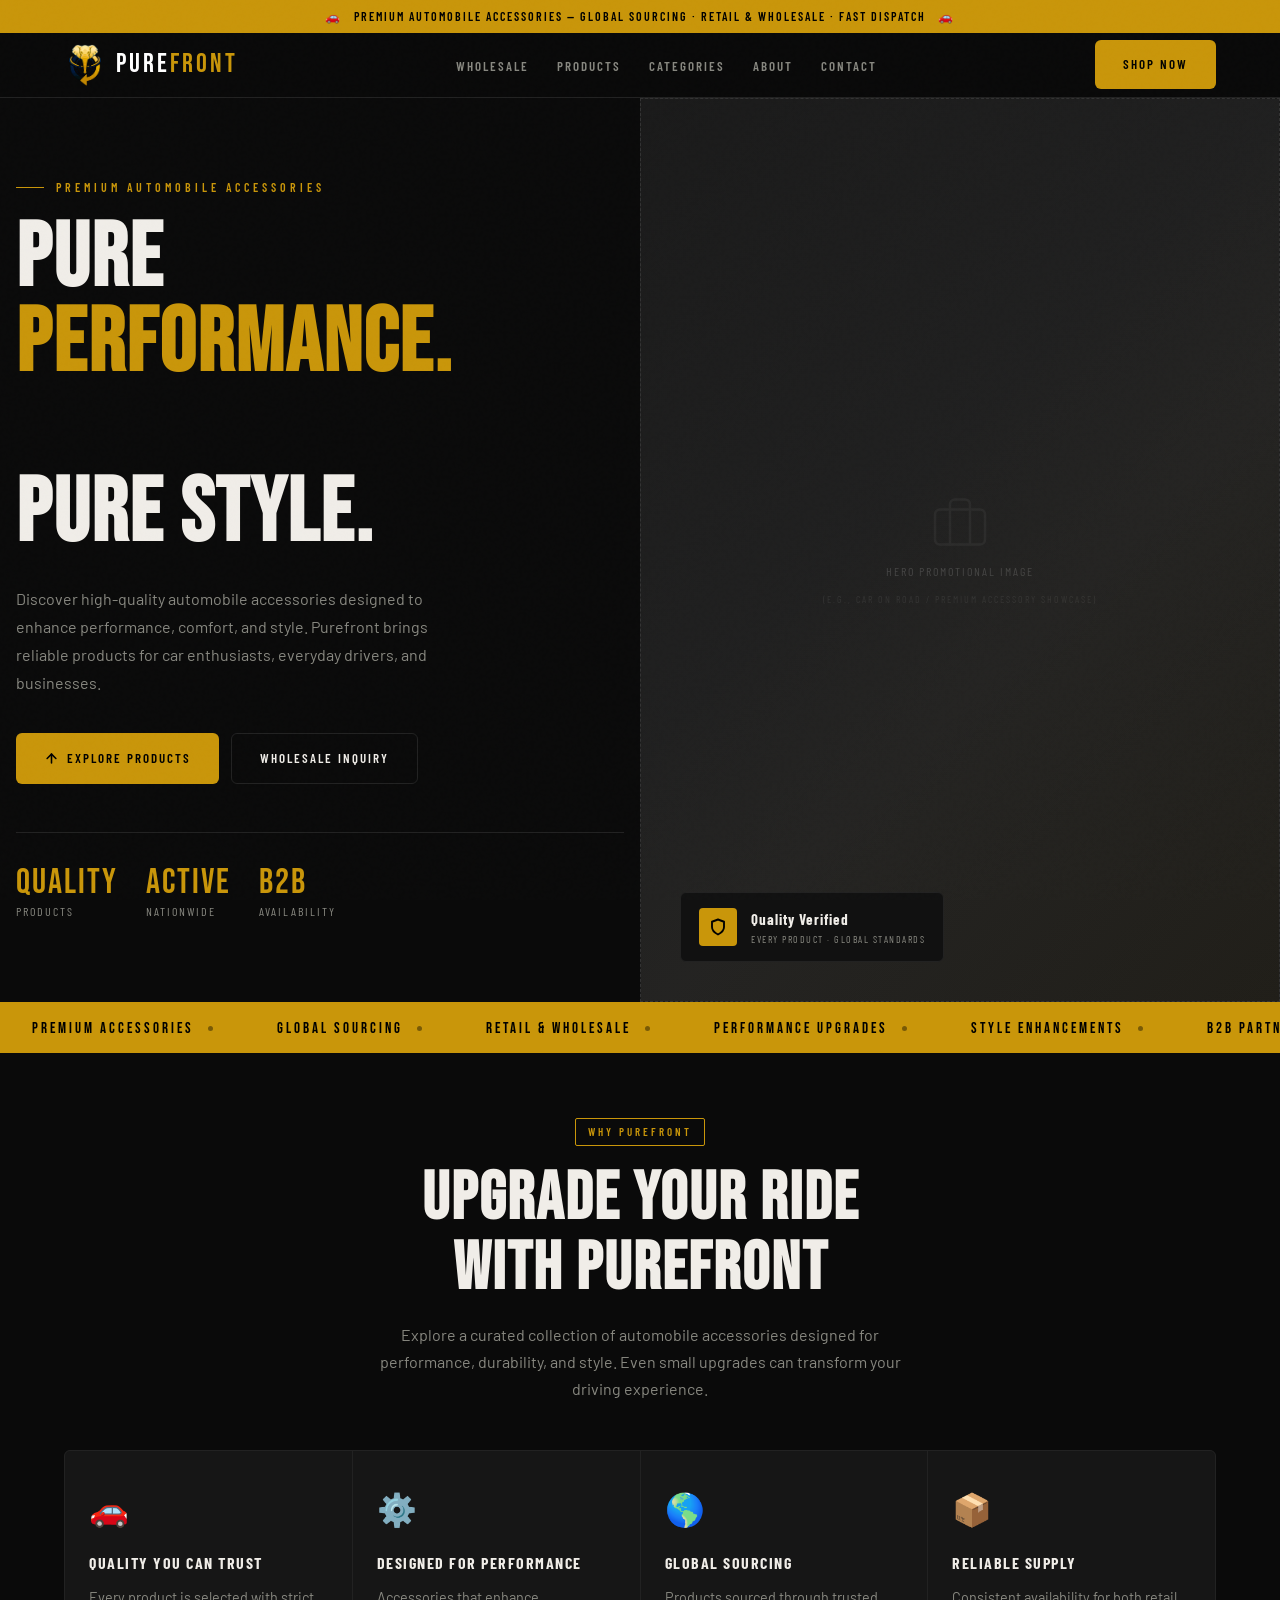
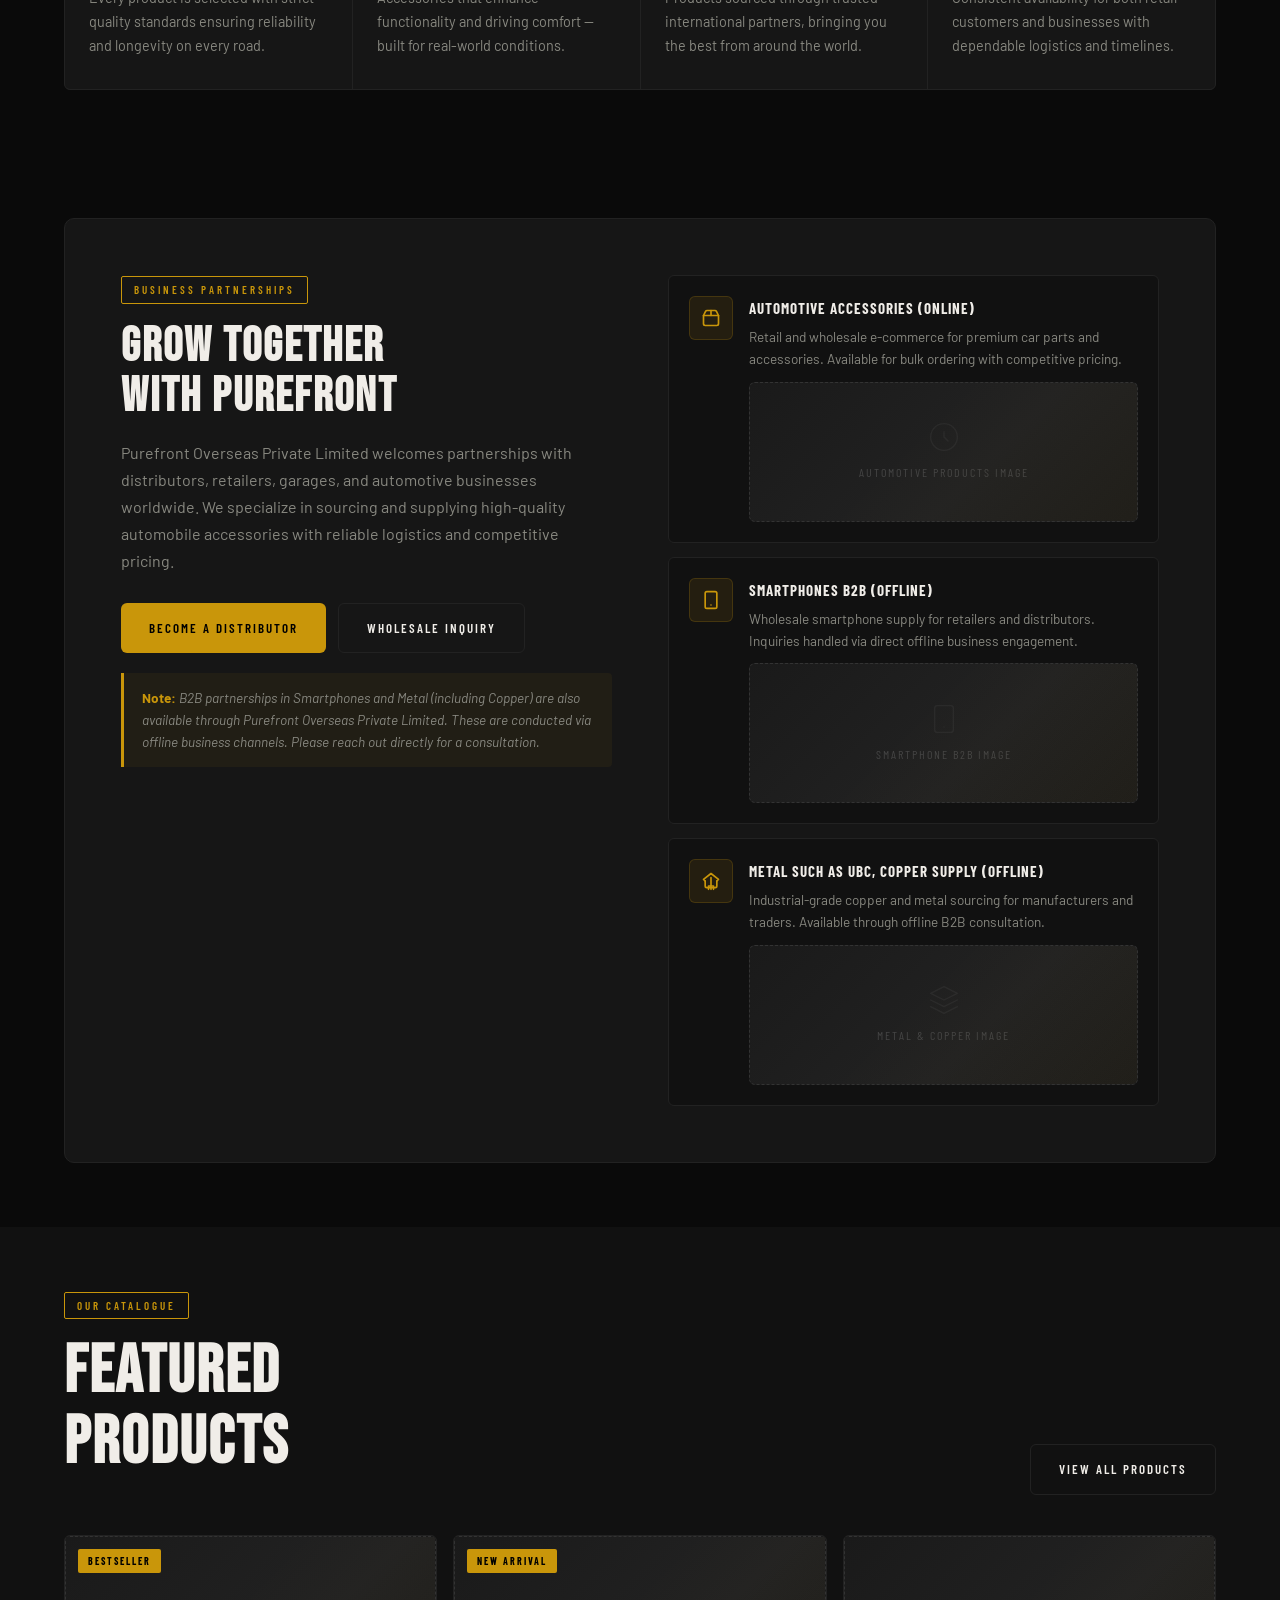
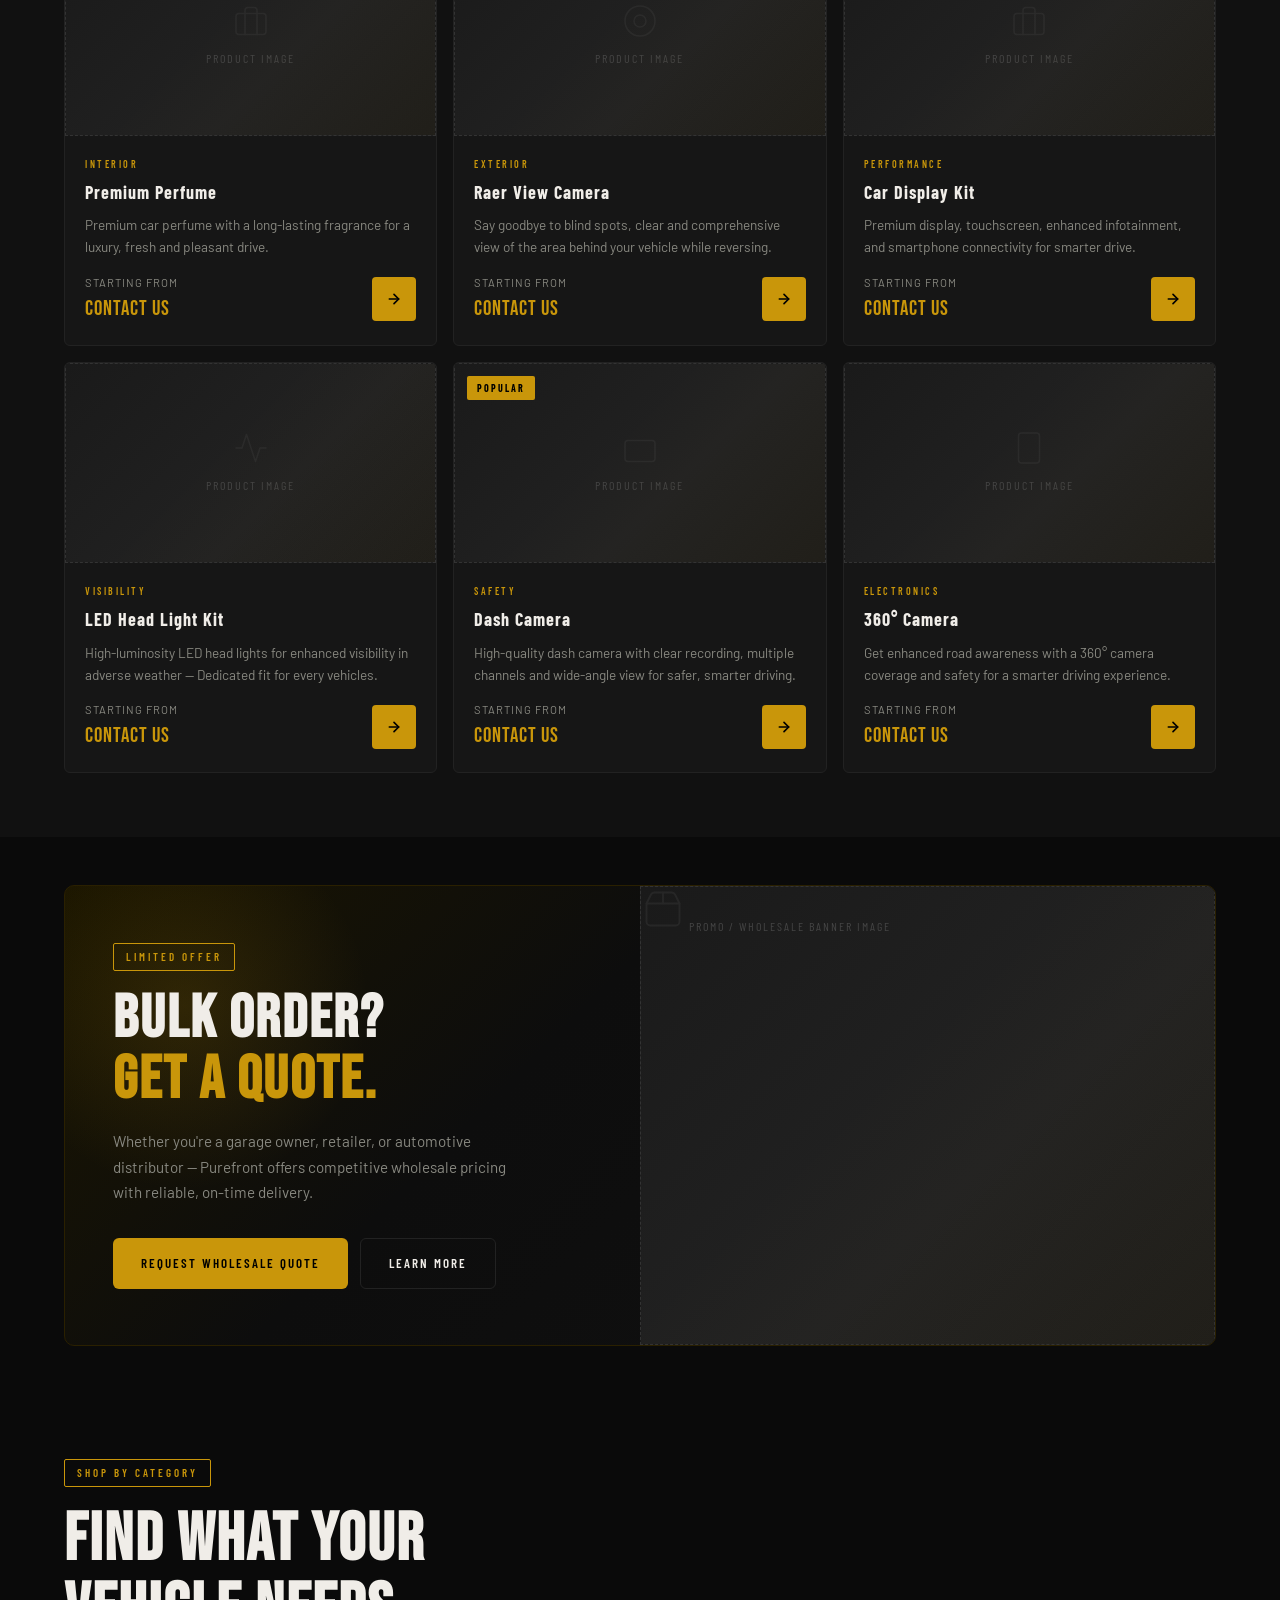
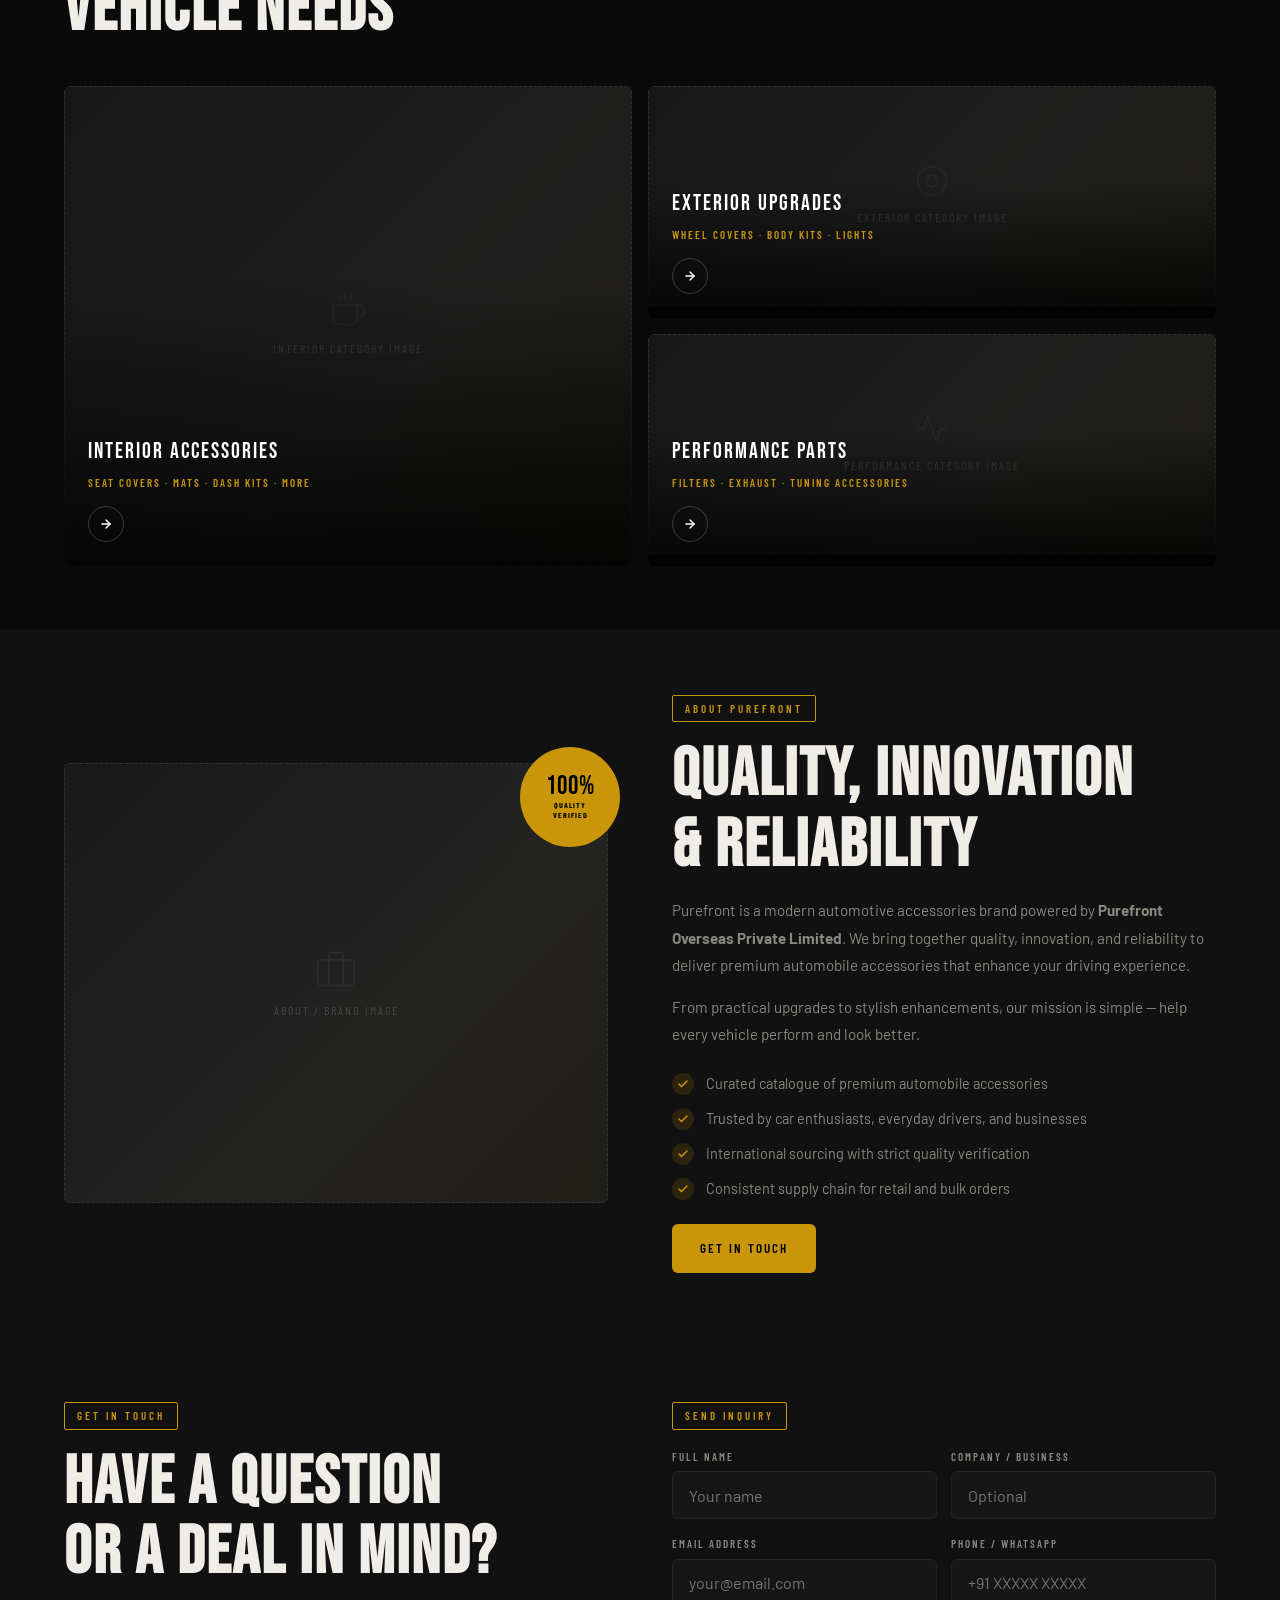
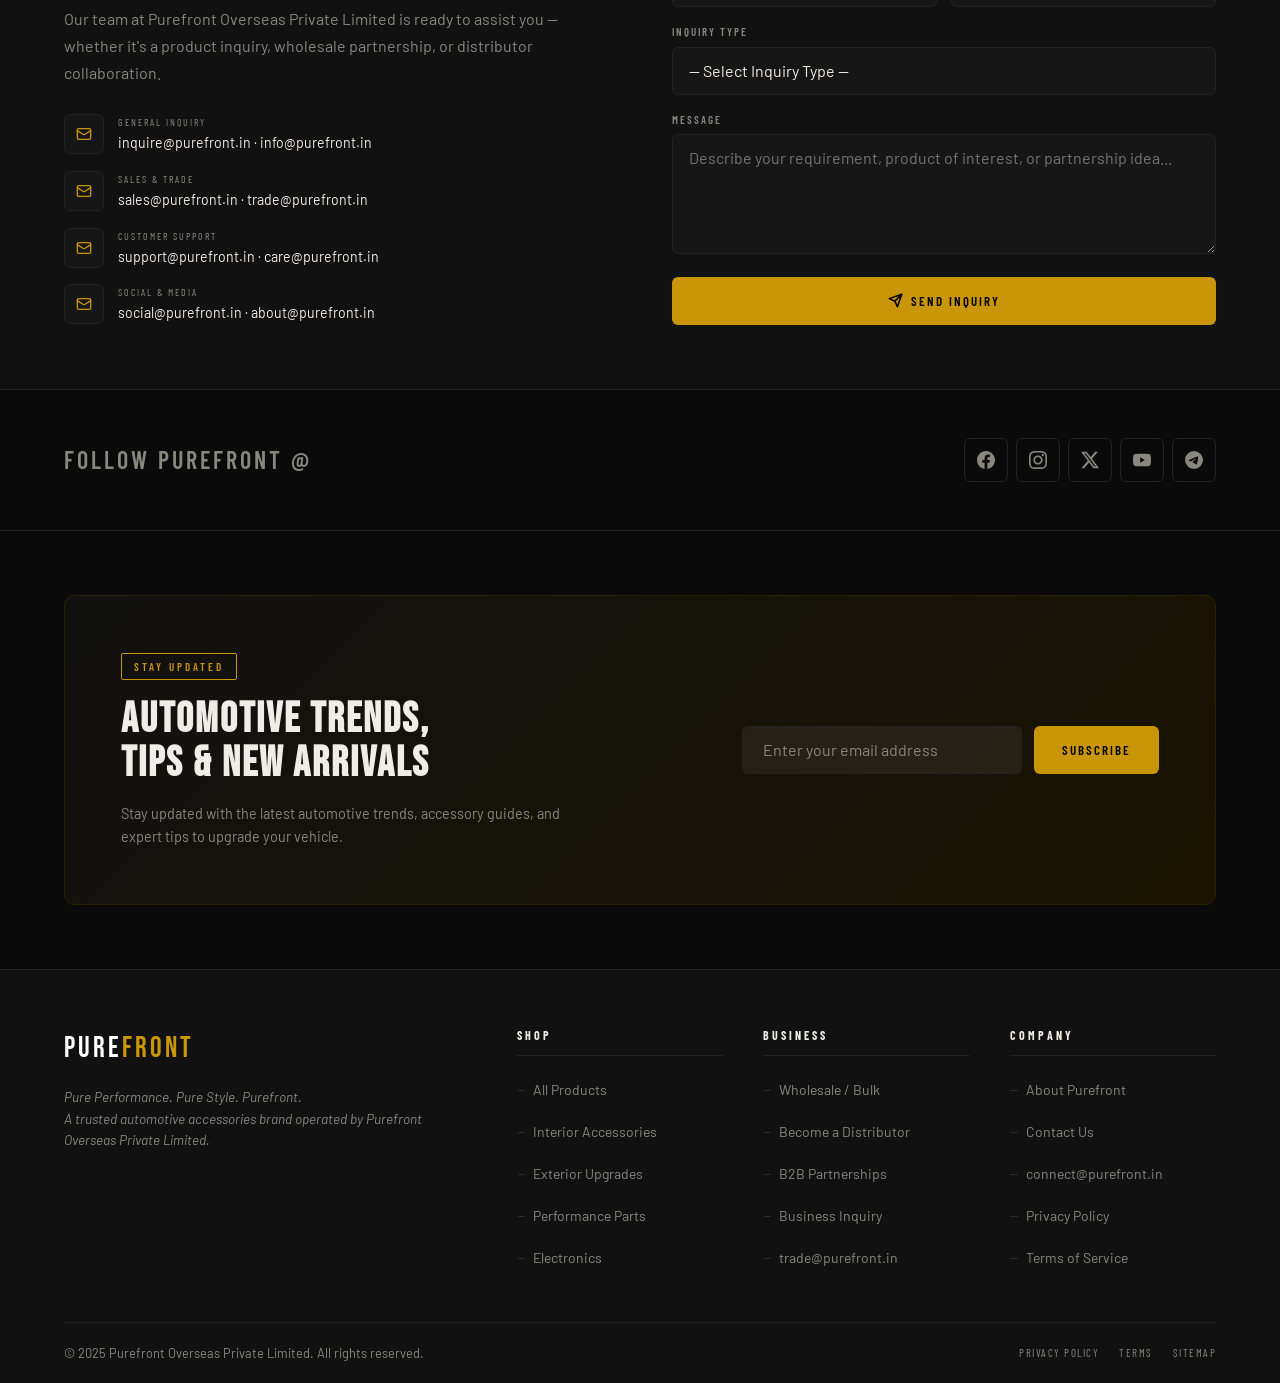
==== commit 9f01c631: "Update index.html" ====
--- a/index.html
+++ b/index.html
@@ -258,25 +258,10 @@
     <div class="products-grid fade-up">
 
       <div class="product-card">
-        <div class="product-img-slider" data-ps>
+        <div class="product-img img-placeholder">
           <span class="product-badge-tag">Bestseller</span>
-          <div class="ps-track">
-            <div class="ps-slide">
-              <!-- Slide 1: replace with <img src="perfume-1.jpg" alt="Premium Perfume"> -->
-              <div class="img-placeholder"><svg xmlns="http://www.w3.org/2000/svg" width="32" height="32" viewBox="0 0 24 24" fill="none" stroke="currentColor" stroke-width="1" stroke-linecap="round" stroke-linejoin="round"><rect x="2" y="7" width="20" height="14" rx="2"/><path d="M16 21V5a2 2 0 0 0-2-2h-4a2 2 0 0 0-2 2v16"/></svg><span>Image 1</span></div>
-            </div>
-            <div class="ps-slide">
-              <!-- Slide 2: replace with <img src="perfume-2.jpg" alt="Premium Perfume"> -->
-              <div class="img-placeholder"><svg xmlns="http://www.w3.org/2000/svg" width="32" height="32" viewBox="0 0 24 24" fill="none" stroke="currentColor" stroke-width="1" stroke-linecap="round" stroke-linejoin="round"><rect x="2" y="7" width="20" height="14" rx="2"/><path d="M16 21V5a2 2 0 0 0-2-2h-4a2 2 0 0 0-2 2v16"/></svg><span>Image 2</span></div>
-            </div>
-            <div class="ps-slide">
-              <!-- Slide 3: replace with <img src="perfume-3.jpg" alt="Premium Perfume"> -->
-              <div class="img-placeholder"><svg xmlns="http://www.w3.org/2000/svg" width="32" height="32" viewBox="0 0 24 24" fill="none" stroke="currentColor" stroke-width="1" stroke-linecap="round" stroke-linejoin="round"><rect x="2" y="7" width="20" height="14" rx="2"/><path d="M16 21V5a2 2 0 0 0-2-2h-4a2 2 0 0 0-2 2v16"/></svg><span>Image 3</span></div>
-            </div>
-          </div>
-          <button class="ps-prev" aria-label="Previous image"><svg xmlns="http://www.w3.org/2000/svg" width="13" height="13" viewBox="0 0 24 24" fill="none" stroke="currentColor" stroke-width="2.5" stroke-linecap="round" stroke-linejoin="round"><path d="M15 18l-6-6 6-6"/></svg></button>
-          <button class="ps-next" aria-label="Next image"><svg xmlns="http://www.w3.org/2000/svg" width="13" height="13" viewBox="0 0 24 24" fill="none" stroke="currentColor" stroke-width="2.5" stroke-linecap="round" stroke-linejoin="round"><path d="M9 18l6-6-6-6"/></svg></button>
-          <div class="ps-dots"></div>
+          <svg xmlns="http://www.w3.org/2000/svg" width="36" height="36" viewBox="0 0 24 24" fill="none" stroke="currentColor" stroke-width="1" stroke-linecap="round" stroke-linejoin="round"><rect x="2" y="7" width="20" height="14" rx="2"/><path d="M16 21V5a2 2 0 0 0-2-2h-4a2 2 0 0 0-2 2v16"/></svg>
+          <span>Product Image</span>
         </div>
         <div class="product-body">
           <div class="product-cat">Interior</div>
@@ -292,25 +277,10 @@
       </div>
 
       <div class="product-card">
-        <div class="product-img-slider" data-ps>
+        <div class="product-img img-placeholder">
           <span class="product-badge-tag">New Arrival</span>
-          <div class="ps-track">
-            <div class="ps-slide">
-              <!-- Slide 1: replace with <img src="rear-cam-1.jpg" alt="Rear View Camera"> -->
-              <div class="img-placeholder"><svg xmlns="http://www.w3.org/2000/svg" width="32" height="32" viewBox="0 0 24 24" fill="none" stroke="currentColor" stroke-width="1" stroke-linecap="round" stroke-linejoin="round"><circle cx="12" cy="12" r="10"/><circle cx="12" cy="12" r="4"/></svg><span>Image 1</span></div>
-            </div>
-            <div class="ps-slide">
-              <!-- Slide 2: replace with <img src="rear-cam-2.jpg" alt="Rear View Camera"> -->
-              <div class="img-placeholder"><svg xmlns="http://www.w3.org/2000/svg" width="32" height="32" viewBox="0 0 24 24" fill="none" stroke="currentColor" stroke-width="1" stroke-linecap="round" stroke-linejoin="round"><circle cx="12" cy="12" r="10"/><circle cx="12" cy="12" r="4"/></svg><span>Image 2</span></div>
-            </div>
-            <div class="ps-slide">
-              <!-- Slide 3: replace with <img src="rear-cam-3.jpg" alt="Rear View Camera"> -->
-              <div class="img-placeholder"><svg xmlns="http://www.w3.org/2000/svg" width="32" height="32" viewBox="0 0 24 24" fill="none" stroke="currentColor" stroke-width="1" stroke-linecap="round" stroke-linejoin="round"><circle cx="12" cy="12" r="10"/><circle cx="12" cy="12" r="4"/></svg><span>Image 3</span></div>
-            </div>
-          </div>
-          <button class="ps-prev" aria-label="Previous image"><svg xmlns="http://www.w3.org/2000/svg" width="13" height="13" viewBox="0 0 24 24" fill="none" stroke="currentColor" stroke-width="2.5" stroke-linecap="round" stroke-linejoin="round"><path d="M15 18l-6-6 6-6"/></svg></button>
-          <button class="ps-next" aria-label="Next image"><svg xmlns="http://www.w3.org/2000/svg" width="13" height="13" viewBox="0 0 24 24" fill="none" stroke="currentColor" stroke-width="2.5" stroke-linecap="round" stroke-linejoin="round"><path d="M9 18l6-6-6-6"/></svg></button>
-          <div class="ps-dots"></div>
+          <svg xmlns="http://www.w3.org/2000/svg" width="36" height="36" viewBox="0 0 24 24" fill="none" stroke="currentColor" stroke-width="1" stroke-linecap="round" stroke-linejoin="round"><circle cx="12" cy="12" r="10"/><circle cx="12" cy="12" r="4"/></svg>
+          <span>Product Image</span>
         </div>
         <div class="product-body">
           <div class="product-cat">Exterior</div>
@@ -326,24 +296,9 @@
       </div>
 
       <div class="product-card">
-        <div class="product-img-slider" data-ps>
-          <div class="ps-track">
-            <div class="ps-slide">
-              <!-- Slide 1: replace with <img src="display-kit-1.jpg" alt="Car Display Kit"> -->
-              <div class="img-placeholder"><svg xmlns="http://www.w3.org/2000/svg" width="32" height="32" viewBox="0 0 24 24" fill="none" stroke="currentColor" stroke-width="1" stroke-linecap="round" stroke-linejoin="round"><rect x="2" y="7" width="20" height="14" rx="2"/><path d="M16 21V5a2 2 0 0 0-2-2h-4a2 2 0 0 0-2 2v16"/></svg><span>Image 1</span></div>
-            </div>
-            <div class="ps-slide">
-              <!-- Slide 2: replace with <img src="display-kit-2.jpg" alt="Car Display Kit"> -->
-              <div class="img-placeholder"><svg xmlns="http://www.w3.org/2000/svg" width="32" height="32" viewBox="0 0 24 24" fill="none" stroke="currentColor" stroke-width="1" stroke-linecap="round" stroke-linejoin="round"><rect x="2" y="7" width="20" height="14" rx="2"/><path d="M16 21V5a2 2 0 0 0-2-2h-4a2 2 0 0 0-2 2v16"/></svg><span>Image 2</span></div>
-            </div>
-            <div class="ps-slide">
-              <!-- Slide 3: replace with <img src="display-kit-3.jpg" alt="Car Display Kit"> -->
-              <div class="img-placeholder"><svg xmlns="http://www.w3.org/2000/svg" width="32" height="32" viewBox="0 0 24 24" fill="none" stroke="currentColor" stroke-width="1" stroke-linecap="round" stroke-linejoin="round"><rect x="2" y="7" width="20" height="14" rx="2"/><path d="M16 21V5a2 2 0 0 0-2-2h-4a2 2 0 0 0-2 2v16"/></svg><span>Image 3</span></div>
-            </div>
-          </div>
-          <button class="ps-prev" aria-label="Previous image"><svg xmlns="http://www.w3.org/2000/svg" width="13" height="13" viewBox="0 0 24 24" fill="none" stroke="currentColor" stroke-width="2.5" stroke-linecap="round" stroke-linejoin="round"><path d="M15 18l-6-6 6-6"/></svg></button>
-          <button class="ps-next" aria-label="Next image"><svg xmlns="http://www.w3.org/2000/svg" width="13" height="13" viewBox="0 0 24 24" fill="none" stroke="currentColor" stroke-width="2.5" stroke-linecap="round" stroke-linejoin="round"><path d="M9 18l6-6-6-6"/></svg></button>
-          <div class="ps-dots"></div>
+        <div class="product-img img-placeholder">
+          <svg xmlns="http://www.w3.org/2000/svg" width="36" height="36" viewBox="0 0 24 24" fill="none" stroke="currentColor" stroke-width="1" stroke-linecap="round" stroke-linejoin="round"><rect x="2" y="7" width="20" height="14" rx="2"/><path d="M16 21V5a2 2 0 0 0-2-2h-4a2 2 0 0 0-2 2v16"/></svg>
+          <span>Product Image</span>
         </div>
         <div class="product-body">
           <div class="product-cat">Performance</div>
@@ -359,24 +314,9 @@
       </div>
 
       <div class="product-card">
-        <div class="product-img-slider" data-ps>
-          <div class="ps-track">
-            <div class="ps-slide">
-              <!-- Slide 1: replace with <img src="led-light-1.jpg" alt="LED Head Light Kit"> -->
-              <div class="img-placeholder"><svg xmlns="http://www.w3.org/2000/svg" width="32" height="32" viewBox="0 0 24 24" fill="none" stroke="currentColor" stroke-width="1" stroke-linecap="round" stroke-linejoin="round"><polyline points="22 12 18 12 15 21 9 3 6 12 2 12"/></svg><span>Image 1</span></div>
-            </div>
-            <div class="ps-slide">
-              <!-- Slide 2: replace with <img src="led-light-2.jpg" alt="LED Head Light Kit"> -->
-              <div class="img-placeholder"><svg xmlns="http://www.w3.org/2000/svg" width="32" height="32" viewBox="0 0 24 24" fill="none" stroke="currentColor" stroke-width="1" stroke-linecap="round" stroke-linejoin="round"><polyline points="22 12 18 12 15 21 9 3 6 12 2 12"/></svg><span>Image 2</span></div>
-            </div>
-            <div class="ps-slide">
-              <!-- Slide 3: replace with <img src="led-light-3.jpg" alt="LED Head Light Kit"> -->
-              <div class="img-placeholder"><svg xmlns="http://www.w3.org/2000/svg" width="32" height="32" viewBox="0 0 24 24" fill="none" stroke="currentColor" stroke-width="1" stroke-linecap="round" stroke-linejoin="round"><polyline points="22 12 18 12 15 21 9 3 6 12 2 12"/></svg><span>Image 3</span></div>
-            </div>
-          </div>
-          <button class="ps-prev" aria-label="Previous image"><svg xmlns="http://www.w3.org/2000/svg" width="13" height="13" viewBox="0 0 24 24" fill="none" stroke="currentColor" stroke-width="2.5" stroke-linecap="round" stroke-linejoin="round"><path d="M15 18l-6-6 6-6"/></svg></button>
-          <button class="ps-next" aria-label="Next image"><svg xmlns="http://www.w3.org/2000/svg" width="13" height="13" viewBox="0 0 24 24" fill="none" stroke="currentColor" stroke-width="2.5" stroke-linecap="round" stroke-linejoin="round"><path d="M9 18l6-6-6-6"/></svg></button>
-          <div class="ps-dots"></div>
+        <div class="product-img img-placeholder">
+          <svg xmlns="http://www.w3.org/2000/svg" width="36" height="36" viewBox="0 0 24 24" fill="none" stroke="currentColor" stroke-width="1" stroke-linecap="round" stroke-linejoin="round"><polyline points="22 12 18 12 15 21 9 3 6 12 2 12"/></svg>
+          <span>Product Image</span>
         </div>
         <div class="product-body">
           <div class="product-cat">Visibility</div>
@@ -392,25 +332,10 @@
       </div>
 
       <div class="product-card">
-        <div class="product-img-slider" data-ps>
+        <div class="product-img img-placeholder">
           <span class="product-badge-tag">Popular</span>
-          <div class="ps-track">
-            <div class="ps-slide">
-              <!-- Slide 1: replace with <img src="dash-cam-1.jpg" alt="Dash Camera"> -->
-              <div class="img-placeholder"><svg xmlns="http://www.w3.org/2000/svg" width="32" height="32" viewBox="0 0 24 24" fill="none" stroke="currentColor" stroke-width="1" stroke-linecap="round" stroke-linejoin="round"><rect x="2" y="7" width="20" height="14" rx="2"/></svg><span>Image 1</span></div>
-            </div>
-            <div class="ps-slide">
-              <!-- Slide 2: replace with <img src="dash-cam-2.jpg" alt="Dash Camera"> -->
-              <div class="img-placeholder"><svg xmlns="http://www.w3.org/2000/svg" width="32" height="32" viewBox="0 0 24 24" fill="none" stroke="currentColor" stroke-width="1" stroke-linecap="round" stroke-linejoin="round"><rect x="2" y="7" width="20" height="14" rx="2"/></svg><span>Image 2</span></div>
-            </div>
-            <div class="ps-slide">
-              <!-- Slide 3: replace with <img src="dash-cam-3.jpg" alt="Dash Camera"> -->
-              <div class="img-placeholder"><svg xmlns="http://www.w3.org/2000/svg" width="32" height="32" viewBox="0 0 24 24" fill="none" stroke="currentColor" stroke-width="1" stroke-linecap="round" stroke-linejoin="round"><rect x="2" y="7" width="20" height="14" rx="2"/></svg><span>Image 3</span></div>
-            </div>
-          </div>
-          <button class="ps-prev" aria-label="Previous image"><svg xmlns="http://www.w3.org/2000/svg" width="13" height="13" viewBox="0 0 24 24" fill="none" stroke="currentColor" stroke-width="2.5" stroke-linecap="round" stroke-linejoin="round"><path d="M15 18l-6-6 6-6"/></svg></button>
-          <button class="ps-next" aria-label="Next image"><svg xmlns="http://www.w3.org/2000/svg" width="13" height="13" viewBox="0 0 24 24" fill="none" stroke="currentColor" stroke-width="2.5" stroke-linecap="round" stroke-linejoin="round"><path d="M9 18l6-6-6-6"/></svg></button>
-          <div class="ps-dots"></div>
+          <svg xmlns="http://www.w3.org/2000/svg" width="36" height="36" viewBox="0 0 24 24" fill="none" stroke="currentColor" stroke-width="1" stroke-linecap="round" stroke-linejoin="round"><rect x="2" y="7" width="20" height="14" rx="2"/></svg>
+          <span>Product Image</span>
         </div>
         <div class="product-body">
           <div class="product-cat">Safety</div>
@@ -426,24 +351,9 @@
       </div>
 
       <div class="product-card">
-        <div class="product-img-slider" data-ps>
-          <div class="ps-track">
-            <div class="ps-slide">
-              <!-- Slide 1: replace with <img src="360-cam-1.jpg" alt="360 Camera"> -->
-              <div class="img-placeholder"><svg xmlns="http://www.w3.org/2000/svg" width="32" height="32" viewBox="0 0 24 24" fill="none" stroke="currentColor" stroke-width="1" stroke-linecap="round" stroke-linejoin="round"><rect x="5" y="2" width="14" height="20" rx="2"/></svg><span>Image 1</span></div>
-            </div>
-            <div class="ps-slide">
-              <!-- Slide 2: replace with <img src="360-cam-2.jpg" alt="360 Camera"> -->
-              <div class="img-placeholder"><svg xmlns="http://www.w3.org/2000/svg" width="32" height="32" viewBox="0 0 24 24" fill="none" stroke="currentColor" stroke-width="1" stroke-linecap="round" stroke-linejoin="round"><rect x="5" y="2" width="14" height="20" rx="2"/></svg><span>Image 2</span></div>
-            </div>
-            <div class="ps-slide">
-              <!-- Slide 3: replace with <img src="360-cam-3.jpg" alt="360 Camera"> -->
-              <div class="img-placeholder"><svg xmlns="http://www.w3.org/2000/svg" width="32" height="32" viewBox="0 0 24 24" fill="none" stroke="currentColor" stroke-width="1" stroke-linecap="round" stroke-linejoin="round"><rect x="5" y="2" width="14" height="20" rx="2"/></svg><span>Image 3</span></div>
-            </div>
-          </div>
-          <button class="ps-prev" aria-label="Previous image"><svg xmlns="http://www.w3.org/2000/svg" width="13" height="13" viewBox="0 0 24 24" fill="none" stroke="currentColor" stroke-width="2.5" stroke-linecap="round" stroke-linejoin="round"><path d="M15 18l-6-6 6-6"/></svg></button>
-          <button class="ps-next" aria-label="Next image"><svg xmlns="http://www.w3.org/2000/svg" width="13" height="13" viewBox="0 0 24 24" fill="none" stroke="currentColor" stroke-width="2.5" stroke-linecap="round" stroke-linejoin="round"><path d="M9 18l6-6-6-6"/></svg></button>
-          <div class="ps-dots"></div>
+        <div class="product-img img-placeholder">
+          <svg xmlns="http://www.w3.org/2000/svg" width="36" height="36" viewBox="0 0 24 24" fill="none" stroke="currentColor" stroke-width="1" stroke-linecap="round" stroke-linejoin="round"><rect x="5" y="2" width="14" height="20" rx="2"/></svg>
+          <span>Product Image</span>
         </div>
         <div class="product-body">
           <div class="product-cat">Electronics</div>
@@ -1049,68 +959,6 @@
   nlStatus.textContent = 'Thank you for subscribing! Your email client will open shortly.';
   emailInput.value = '';
 });
-
-/* ── Product Image Sliders ────────────────────────────────── */
-(function () {
-  document.querySelectorAll('[data-ps]').forEach(function (slider) {
-    var track   = slider.querySelector('.ps-track');
-    var slides  = slider.querySelectorAll('.ps-slide');
-    var dotsWrap = slider.querySelector('.ps-dots');
-    var prevBtn = slider.querySelector('.ps-prev');
-    var nextBtn = slider.querySelector('.ps-next');
-    var total   = slides.length;
-    var cur     = 0;
-    var autoplay;
-
-    /* Nothing to slide if only one image */
-    if (total <= 1) {
-      if (prevBtn) prevBtn.style.display = 'none';
-      if (nextBtn) nextBtn.style.display = 'none';
-      return;
-    }
-
-    /* Build dot buttons */
-    for (var i = 0; i < total; i++) {
-      (function (idx) {
-        var dot = document.createElement('button');
-        dot.className = 'ps-dot' + (idx === 0 ? ' ps-active' : '');
-        dot.setAttribute('aria-label', 'Image ' + (idx + 1));
-        dot.addEventListener('click', function () { goTo(idx); restart(); });
-        dotsWrap.appendChild(dot);
-      })(i);
-    }
-
-    function goTo(n) {
-      cur = ((n % total) + total) % total;
-      track.style.transform = 'translateX(-' + (cur * 100) + '%)';
-      dotsWrap.querySelectorAll('.ps-dot').forEach(function (d, i) {
-        d.classList.toggle('ps-active', i === cur);
-      });
-    }
-
-    function restart() {
-      clearInterval(autoplay);
-      autoplay = setInterval(function () { goTo(cur + 1); }, 3600);
-    }
-
-    if (prevBtn) prevBtn.addEventListener('click', function () { goTo(cur - 1); restart(); });
-    if (nextBtn) nextBtn.addEventListener('click', function () { goTo(cur + 1); restart(); });
-
-    /* Touch swipe */
-    var tx = 0;
-    slider.addEventListener('touchstart', function (e) { tx = e.touches[0].clientX; }, { passive: true });
-    slider.addEventListener('touchend',   function (e) {
-      var dx = tx - e.changedTouches[0].clientX;
-      if (Math.abs(dx) > 36) { goTo(dx > 0 ? cur + 1 : cur - 1); restart(); }
-    }, { passive: true });
-
-    /* Pause on hover */
-    slider.addEventListener('mouseenter', function () { clearInterval(autoplay); });
-    slider.addEventListener('mouseleave', restart);
-
-    restart();
-  });
-})();
 </script>
 
 </body>
--- a/style.css
+++ b/style.css
@@ -1197,3 +1197,121 @@
 @media print {
   .topbar, .nav, .marquee-wrap, .social-strip, .newsletter { display: none; }
 }
+
+/* ═══════════════════════════════════════════════════════════
+   PRODUCT IMAGE SLIDER  (Our Catalogue only)
+   ═══════════════════════════════════════════════════════════ */
+
+/* Wrapper — replaces .product-img on slider cards */
+.product-img-slider {
+  position: relative;
+  height: 220px;
+  overflow: hidden;
+  background: #111;
+}
+
+/* Slide track */
+.ps-track {
+  display: flex;
+  height: 100%;
+  transition: transform 0.42s cubic-bezier(0.25, 0.8, 0.25, 1);
+  will-change: transform;
+}
+
+/* Each slide */
+.ps-slide {
+  min-width: 100%;
+  height: 100%;
+  flex-shrink: 0;
+  position: relative;
+  overflow: hidden;
+}
+.ps-slide img {
+  width: 100%;
+  height: 100%;
+  object-fit: cover;
+  display: block;
+  pointer-events: none;
+}
+.ps-slide .img-placeholder {
+  width: 100%;
+  height: 100%;
+  min-height: unset;
+}
+
+/* Badge floats above track */
+.product-img-slider .product-badge-tag {
+  position: absolute;
+  top: 12px;
+  left: 12px;
+  z-index: 5;
+}
+
+/* Prev / Next arrows */
+.ps-prev,
+.ps-next {
+  position: absolute;
+  top: 50%;
+  transform: translateY(-50%);
+  width: 28px;
+  height: 28px;
+  border-radius: 50%;
+  background: rgba(10, 10, 10, 0.72);
+  border: 1px solid rgba(201, 150, 10, 0.35);
+  color: #fff;
+  display: flex;
+  align-items: center;
+  justify-content: center;
+  cursor: pointer;
+  z-index: 6;
+  transition: background 0.22s, border-color 0.22s, opacity 0.22s;
+  backdrop-filter: blur(4px);
+  -webkit-backdrop-filter: blur(4px);
+  -webkit-tap-highlight-color: transparent;
+  padding: 0;
+  opacity: 0;                        /* hidden until hover */
+}
+.ps-prev { left: 8px; }
+.ps-next { right: 8px; }
+
+/* Show arrows on card hover (desktop) */
+.product-card:hover .ps-prev,
+.product-card:hover .ps-next { opacity: 1; }
+
+/* Always visible on touch devices */
+@media (hover: none) {
+  .ps-prev, .ps-next { opacity: 1; }
+}
+
+.ps-prev:hover, .ps-next:hover {
+  background: var(--clr-accent);
+  border-color: var(--clr-accent);
+  color: #000;
+}
+.ps-prev svg, .ps-next svg { pointer-events: none; }
+
+/* Dot indicators */
+.ps-dots {
+  position: absolute;
+  bottom: 9px;
+  left: 50%;
+  transform: translateX(-50%);
+  display: flex;
+  gap: 5px;
+  z-index: 6;
+}
+.ps-dot {
+  width: 6px;
+  height: 6px;
+  border-radius: 3px;
+  background: rgba(255, 255, 255, 0.3);
+  border: none;
+  cursor: pointer;
+  padding: 0;
+  transition: width 0.25s ease, background 0.25s ease;
+  -webkit-tap-highlight-color: transparent;
+}
+.ps-dot.ps-active {
+  width: 18px;
+  background: var(--clr-accent);
+}
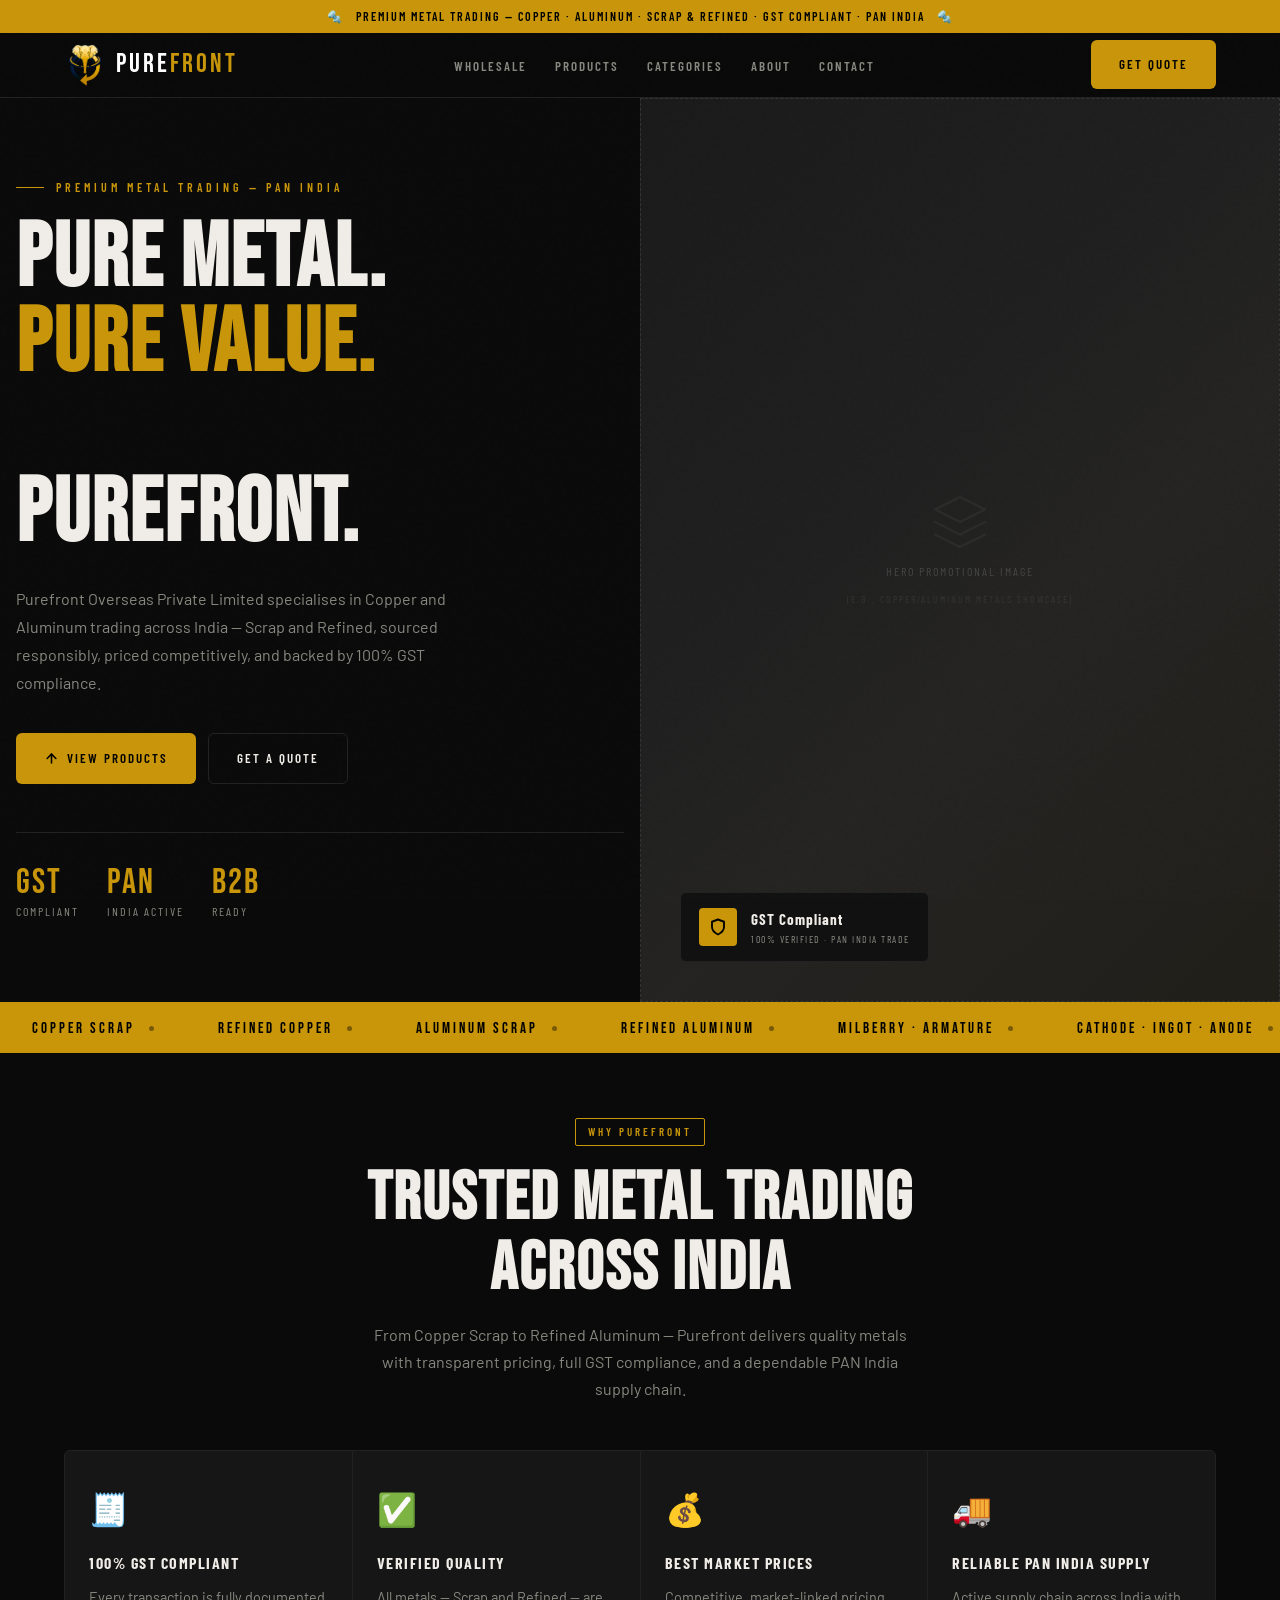
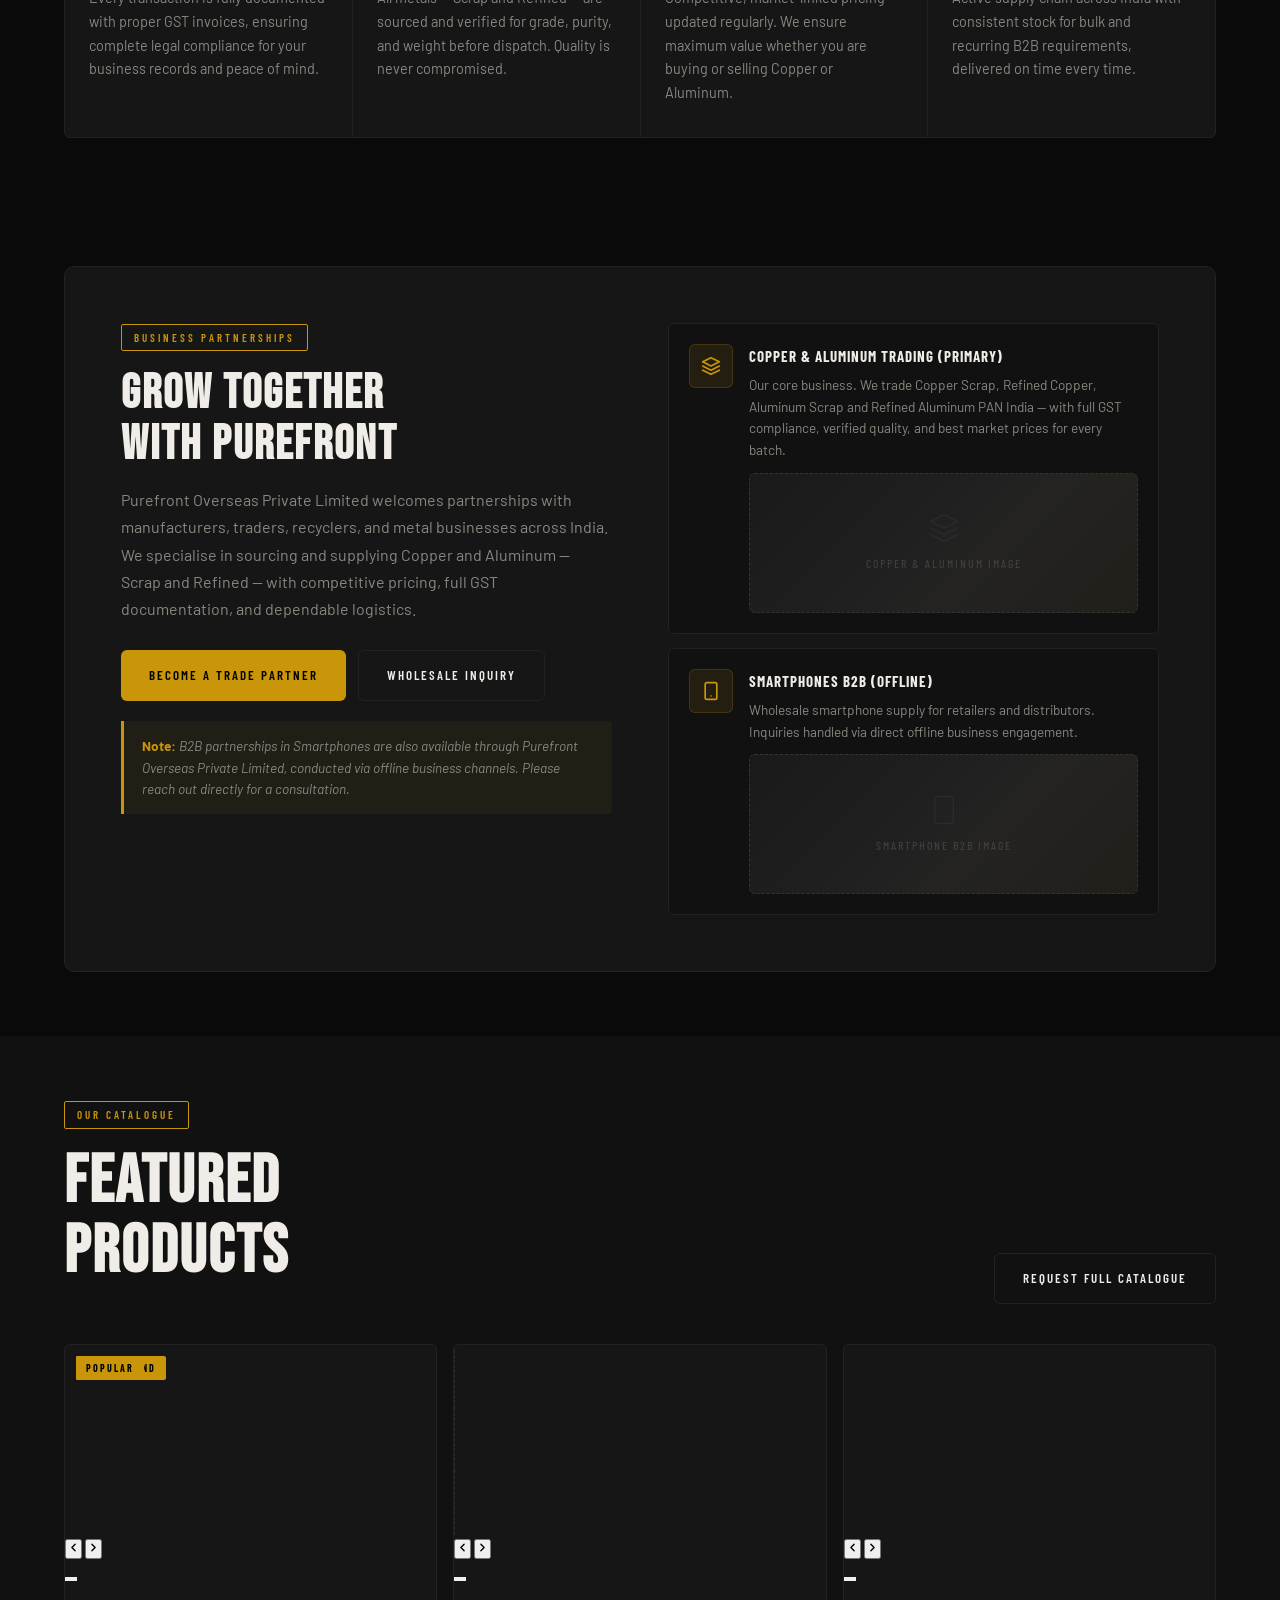
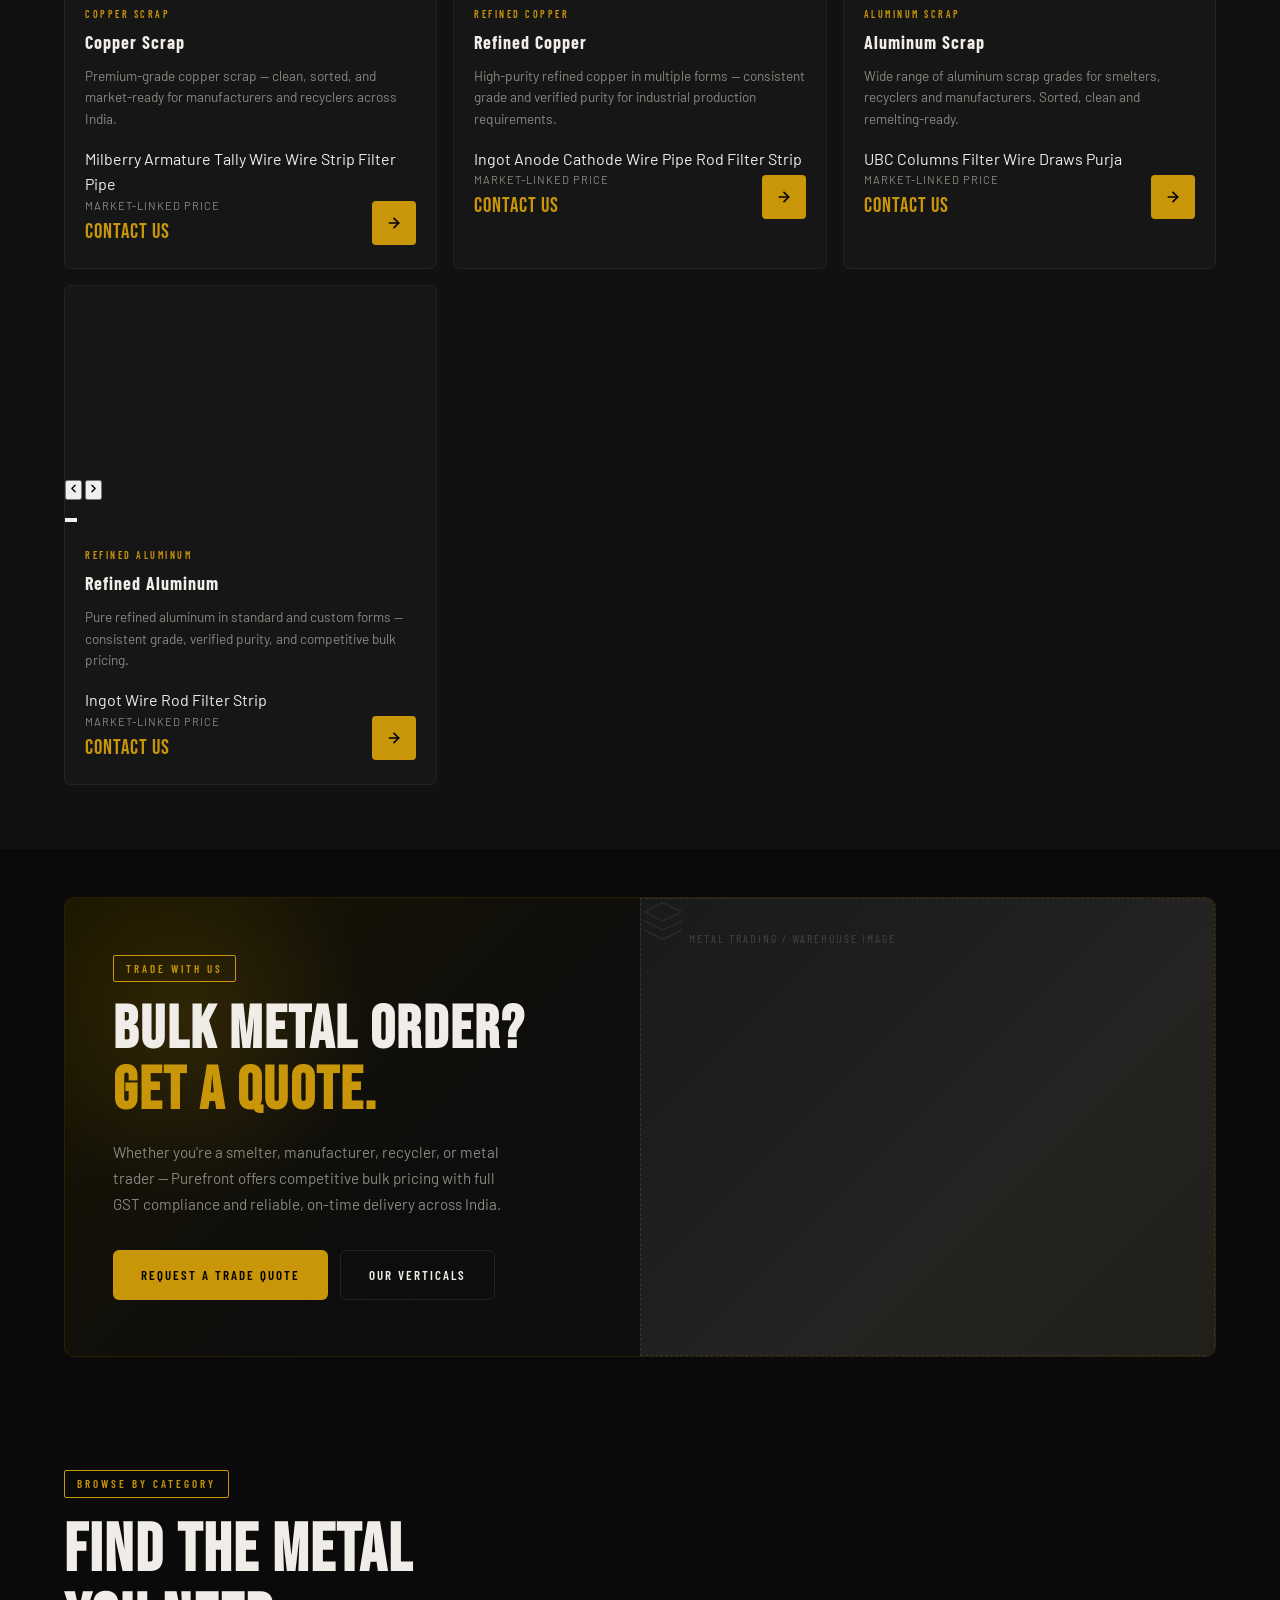
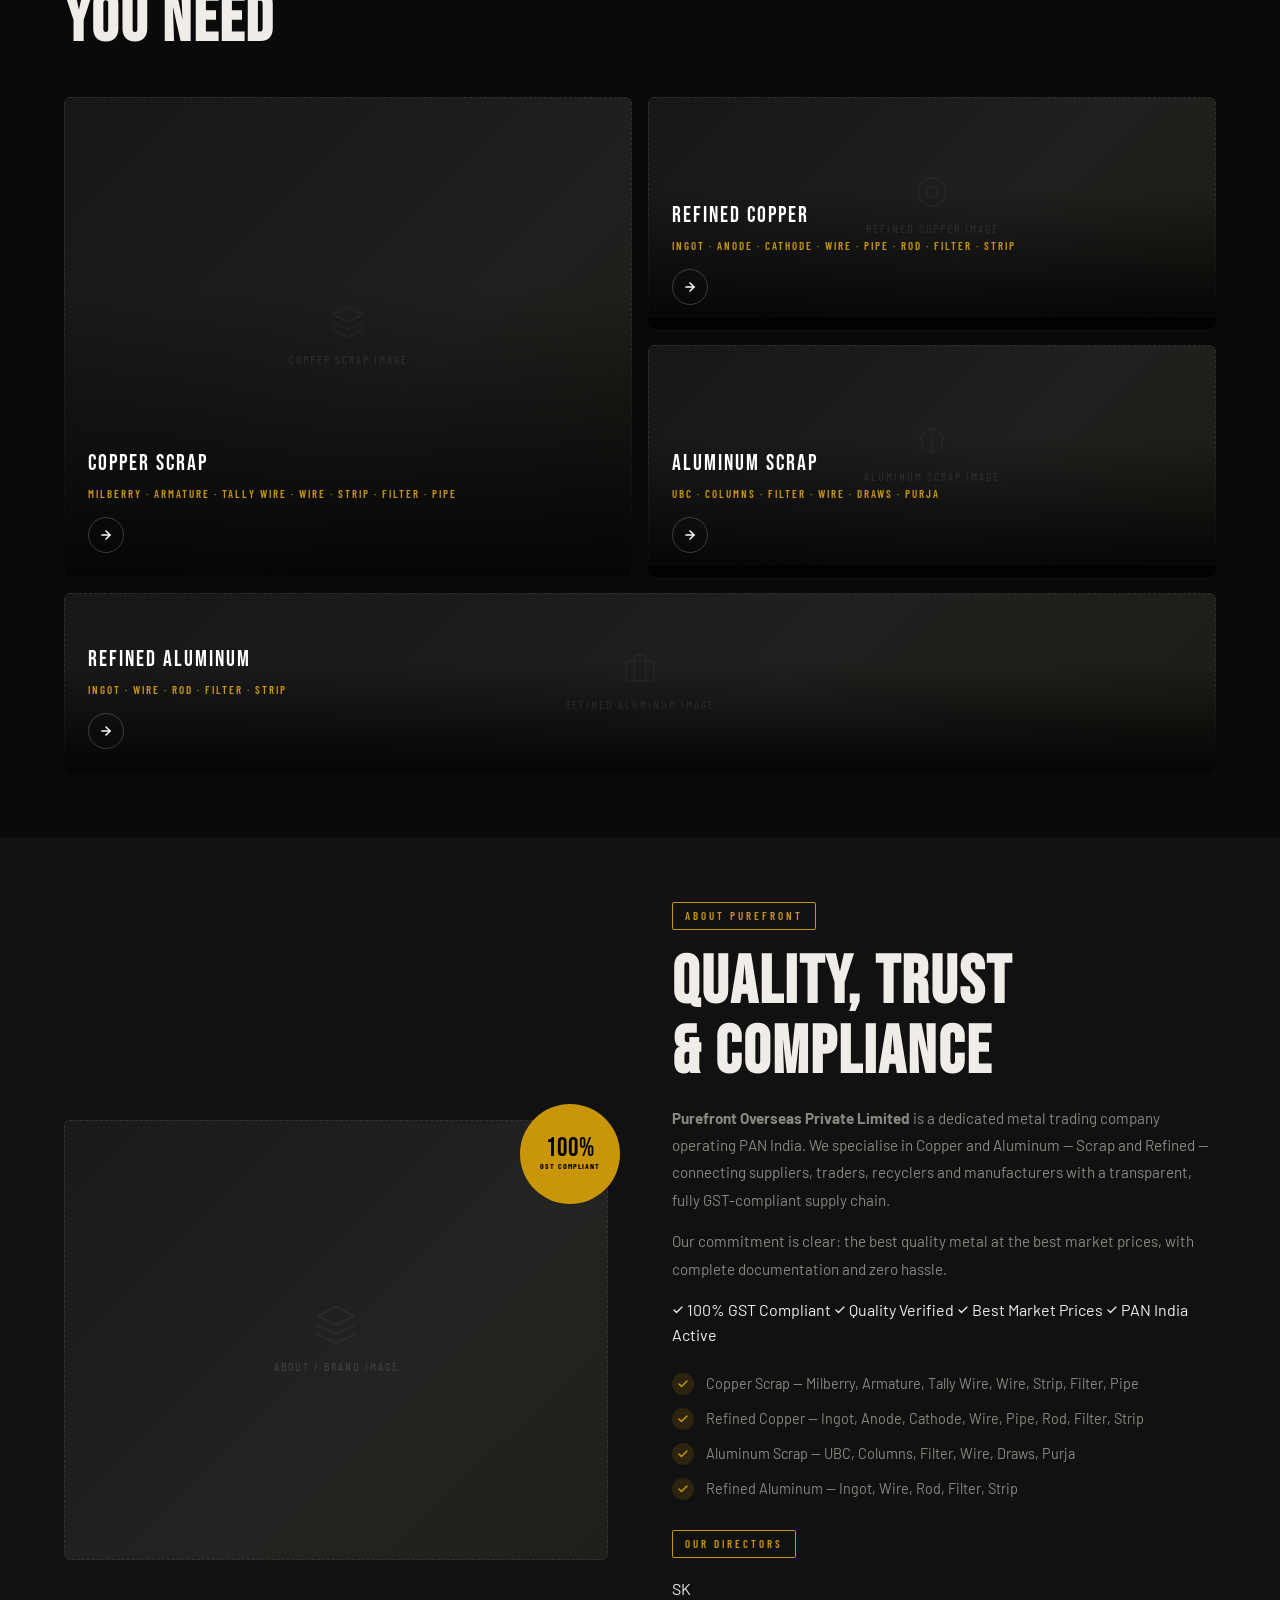
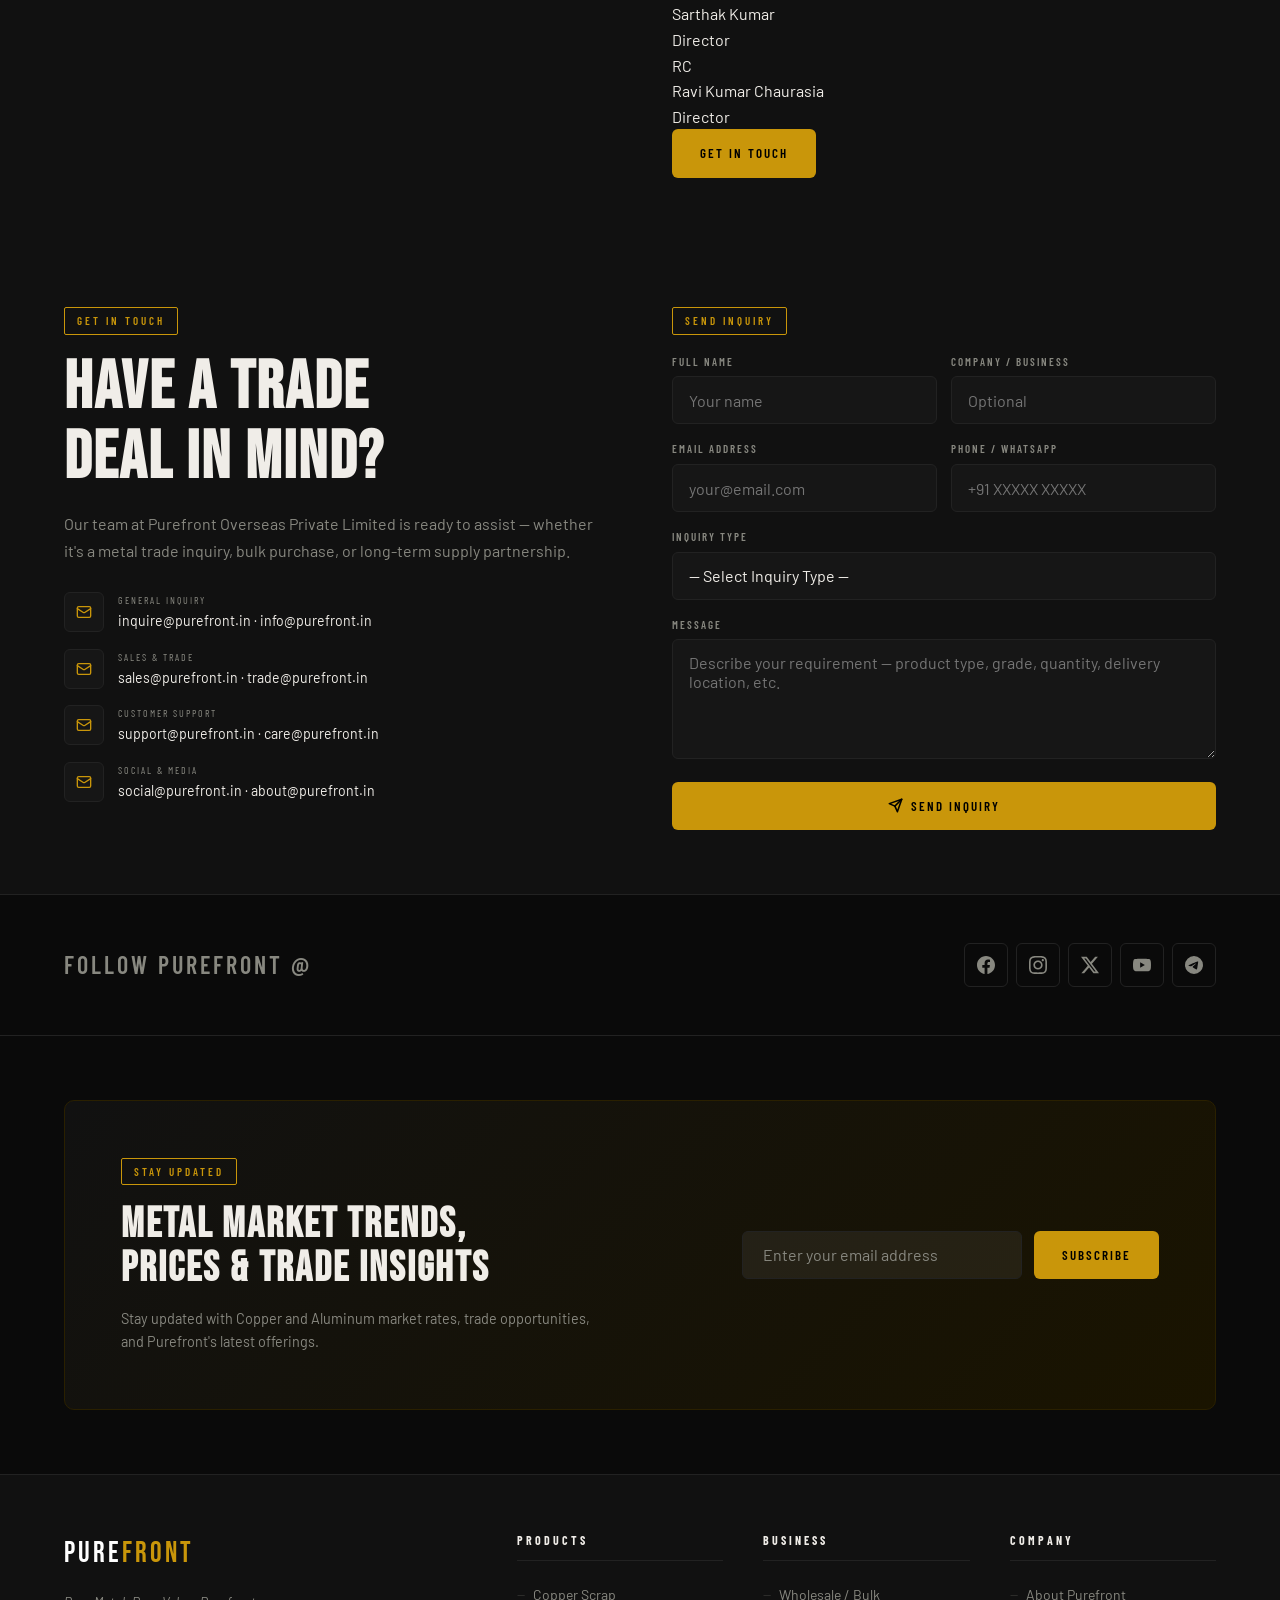
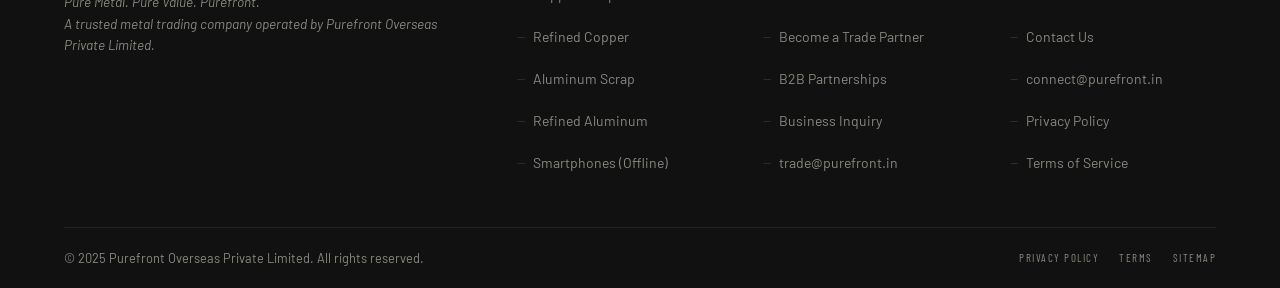
==== commit 1eb5b05f: "Update index.html" ====
--- a/index.html
+++ b/index.html
@@ -3,12 +3,11 @@
 <head>
   <meta charset="UTF-8" />
   <meta name="viewport" content="width=device-width, initial-scale=1.0, viewport-fit=cover" />
-  <meta name="description" content="Discover high-quality automobile accessories designed to enhance performance, comfort, and style. Purefront brings reliable products for car enthusiasts, everyday drivers, and businesses." />
+  <meta name="description" content="Purefront Overseas Private Limited — Premium metal trading PAN India. Copper Scrap (Milberry, Armature), Refined Copper (Cathode, Ingot), Aluminum Scrap (UBC), Refined Aluminum. 100% GST compliant." />
   <meta name="theme-color" content="#c9960a" />
 
-  <title>Purefront</title>
-
-  <!-- Favicon (place logo.png in same folder) -->
+  <title>Purefront — Metal Trading | Copper &amp; Aluminum</title>
+
   <link rel="icon" type="image/ico" href="favicon.ico?v=2"/>
   <link rel="apple-touch-icon" href="favicon.ico" />
 
@@ -24,7 +23,7 @@
 
 <!-- ─── Top Bar ──────────────────────────────────────────────── -->
 <div class="topbar">
-  🚗 &nbsp; Premium Automobile Accessories — Global Sourcing · Retail &amp; Wholesale · Fast Dispatch &nbsp; 🚗
+  🔩 &nbsp; Premium Metal Trading — Copper · Aluminum · Scrap &amp; Refined · GST Compliant · PAN India &nbsp; 🔩
 </div>
 
 <!-- ─── Navigation ───────────────────────────────────────────── -->
@@ -45,7 +44,7 @@
       </ul>
 
       <div class="nav-actions">
-        <a href="#contact" class="btn btn-primary btn-shop-nav">Shop Now</a>
+        <a href="#contact" class="btn btn-primary btn-shop-nav">Get Quote</a>
         <button class="hamburger" aria-label="Open menu" onclick="document.getElementById('mobileMenu').classList.add('open')">
           <svg xmlns="http://www.w3.org/2000/svg" width="22" height="22" viewBox="0 0 24 24" fill="none" stroke="currentColor" stroke-width="2" stroke-linecap="round" stroke-linejoin="round" aria-hidden="true"><line x1="4" x2="20" y1="6" y2="6"/><line x1="4" x2="20" y1="12" y2="12"/><line x1="4" x2="20" y1="18" y2="18"/></svg>
         </button>
@@ -70,52 +69,52 @@
 <section class="hero" aria-label="Hero">
   <div class="container" style="display:contents;">
     <div class="hero-content container" style="padding-right:0;">
-      <div class="hero-eyebrow">Premium Automobile Accessories</div>
+      <div class="hero-eyebrow">Premium Metal Trading — PAN India</div>
       <h1 class="hero-title">
-        Pure<br>
-        <em>Performance.</em><br>
-        Pure Style.
+        Pure Metal.<br>
+        <em>Pure Value.</em><br>
+        Purefront.
       </h1>
       <p class="hero-desc">
-        Discover high-quality automobile accessories designed to enhance performance, comfort, and style.
-        Purefront brings reliable products for car enthusiasts, everyday drivers, and businesses.
+        Purefront Overseas Private Limited specialises in Copper and Aluminum trading across India —
+        Scrap and Refined, sourced responsibly, priced competitively, and backed by 100% GST compliance.
       </p>
       <div class="hero-ctas">
         <a href="#products" class="btn btn-primary">
           <svg xmlns="http://www.w3.org/2000/svg" width="15" height="15" viewBox="0 0 24 24" fill="none" stroke="currentColor" stroke-width="2.5" stroke-linecap="round" stroke-linejoin="round" aria-hidden="true"><path d="m5 12 7-7 7 7"/><path d="M12 19V5"/></svg>
-          Explore Products
+          View Products
         </a>
-        <a href="#b2b" class="btn btn-outline">Wholesale Inquiry</a>
+        <a href="#contact" class="btn btn-outline">Get a Quote</a>
       </div>
       <div class="hero-stats">
         <div>
-          <div class="stat-num">Quality</div>
-          <div class="stat-label">Products</div>
+          <div class="stat-num">GST</div>
+          <div class="stat-label">Compliant</div>
         </div>
         <div>
-          <div class="stat-num">Active</div>
-          <div class="stat-label">Nationwide</div>
+          <div class="stat-num">PAN</div>
+          <div class="stat-label">India Active</div>
         </div>
         <div>
           <div class="stat-num">B2B</div>
-          <div class="stat-label">Availability</div>
+          <div class="stat-label">Ready</div>
         </div>
       </div>
     </div>
 
     <div class="hero-visual" aria-hidden="true">
       <div class="img-placeholder hero-img-main">
-        <svg xmlns="http://www.w3.org/2000/svg" width="60" height="60" viewBox="0 0 24 24" fill="none" stroke="currentColor" stroke-width="1" stroke-linecap="round" stroke-linejoin="round"><rect x="2" y="7" width="20" height="14" rx="2"/><path d="M16 21V5a2 2 0 0 0-2-2h-4a2 2 0 0 0-2 2v16"/></svg>
+        <svg xmlns="http://www.w3.org/2000/svg" width="60" height="60" viewBox="0 0 24 24" fill="none" stroke="currentColor" stroke-width="1" stroke-linecap="round" stroke-linejoin="round"><polygon points="12 2 2 7 12 12 22 7 12 2"/><polyline points="2 17 12 22 22 17"/><polyline points="2 12 12 17 22 12"/></svg>
         <span>Hero Promotional Image</span>
-        <span style="font-size:10px;opacity:0.5;">(e.g., car on road / premium accessory showcase)</span>
+        <span style="font-size:10px;opacity:0.5;">(e.g., copper/aluminum metals showcase)</span>
       </div>
       <div class="hero-badge">
         <div class="hero-badge-icon">
           <svg xmlns="http://www.w3.org/2000/svg" width="18" height="18" viewBox="0 0 24 24" fill="none" stroke="currentColor" stroke-width="2.5" stroke-linecap="round" stroke-linejoin="round"><path d="M12 22s8-4 8-10V5l-8-3-8 3v7c0 6 8 10 8 10z"/></svg>
         </div>
         <div>
-          <div class="hero-badge-val">Quality Verified</div>
-          <div class="hero-badge-text">Every product · Global standards</div>
+          <div class="hero-badge-val">GST Compliant</div>
+          <div class="hero-badge-text">100% Verified · PAN India Trade</div>
         </div>
       </div>
     </div>
@@ -125,22 +124,22 @@
 <!-- ─── Marquee ───────────────────────────────────────────────── -->
 <div class="marquee-wrap" aria-hidden="true">
   <div class="marquee-track">
-    <span class="marquee-item">Premium Accessories <span class="marquee-dot"></span></span>
-    <span class="marquee-item">Global Sourcing <span class="marquee-dot"></span></span>
-    <span class="marquee-item">Retail &amp; Wholesale <span class="marquee-dot"></span></span>
-    <span class="marquee-item">Performance Upgrades <span class="marquee-dot"></span></span>
-    <span class="marquee-item">Style Enhancements <span class="marquee-dot"></span></span>
-    <span class="marquee-item">B2B Partnerships <span class="marquee-dot"></span></span>
-    <span class="marquee-item">Trusted Suppliers <span class="marquee-dot"></span></span>
-    <span class="marquee-item">Fast Dispatch <span class="marquee-dot"></span></span>
-    <span class="marquee-item">Premium Accessories <span class="marquee-dot"></span></span>
-    <span class="marquee-item">Global Sourcing <span class="marquee-dot"></span></span>
-    <span class="marquee-item">Retail &amp; Wholesale <span class="marquee-dot"></span></span>
-    <span class="marquee-item">Performance Upgrades <span class="marquee-dot"></span></span>
-    <span class="marquee-item">Style Enhancements <span class="marquee-dot"></span></span>
-    <span class="marquee-item">B2B Partnerships <span class="marquee-dot"></span></span>
-    <span class="marquee-item">Trusted Suppliers <span class="marquee-dot"></span></span>
-    <span class="marquee-item">Fast Dispatch <span class="marquee-dot"></span></span>
+    <span class="marquee-item">Copper Scrap <span class="marquee-dot"></span></span>
+    <span class="marquee-item">Refined Copper <span class="marquee-dot"></span></span>
+    <span class="marquee-item">Aluminum Scrap <span class="marquee-dot"></span></span>
+    <span class="marquee-item">Refined Aluminum <span class="marquee-dot"></span></span>
+    <span class="marquee-item">Milberry · Armature <span class="marquee-dot"></span></span>
+    <span class="marquee-item">Cathode · Ingot · Anode <span class="marquee-dot"></span></span>
+    <span class="marquee-item">UBC · Purja · Columns <span class="marquee-dot"></span></span>
+    <span class="marquee-item">100% GST Compliant · PAN India <span class="marquee-dot"></span></span>
+    <span class="marquee-item">Copper Scrap <span class="marquee-dot"></span></span>
+    <span class="marquee-item">Refined Copper <span class="marquee-dot"></span></span>
+    <span class="marquee-item">Aluminum Scrap <span class="marquee-dot"></span></span>
+    <span class="marquee-item">Refined Aluminum <span class="marquee-dot"></span></span>
+    <span class="marquee-item">Milberry · Armature <span class="marquee-dot"></span></span>
+    <span class="marquee-item">Cathode · Ingot · Anode <span class="marquee-dot"></span></span>
+    <span class="marquee-item">UBC · Purja · Columns <span class="marquee-dot"></span></span>
+    <span class="marquee-item">100% GST Compliant · PAN India <span class="marquee-dot"></span></span>
   </div>
 </div>
 
@@ -149,29 +148,29 @@
   <div class="container">
     <div class="features-header">
       <div class="tag">Why Purefront</div>
-      <h2 class="section-title" id="features-title">Upgrade Your Ride<br>with Purefront</h2>
-      <p class="section-sub" style="margin:0 auto;text-align:center;">Explore a curated collection of automobile accessories designed for performance, durability, and style. Even small upgrades can transform your driving experience.</p>
+      <h2 class="section-title" id="features-title">Trusted Metal Trading<br>Across India</h2>
+      <p class="section-sub" style="margin:0 auto;text-align:center;">From Copper Scrap to Refined Aluminum — Purefront delivers quality metals with transparent pricing, full GST compliance, and a dependable PAN India supply chain.</p>
     </div>
     <div class="features-grid fade-up">
       <div class="feature-card">
-        <span class="feature-emoji" aria-hidden="true">🚗</span>
-        <div class="feature-name">Quality You Can Trust</div>
-        <p class="feature-desc">Every product is selected with strict quality standards ensuring reliability and longevity on every road.</p>
+        <span class="feature-emoji" aria-hidden="true">🧾</span>
+        <div class="feature-name">100% GST Compliant</div>
+        <p class="feature-desc">Every transaction is fully documented with proper GST invoices, ensuring complete legal compliance for your business records and peace of mind.</p>
       </div>
       <div class="feature-card">
-        <span class="feature-emoji" aria-hidden="true">⚙️</span>
-        <div class="feature-name">Designed for Performance</div>
-        <p class="feature-desc">Accessories that enhance functionality and driving comfort — built for real-world conditions.</p>
+        <span class="feature-emoji" aria-hidden="true">✅</span>
+        <div class="feature-name">Verified Quality</div>
+        <p class="feature-desc">All metals — Scrap and Refined — are sourced and verified for grade, purity, and weight before dispatch. Quality is never compromised.</p>
       </div>
       <div class="feature-card">
-        <span class="feature-emoji" aria-hidden="true">🌎</span>
-        <div class="feature-name">Global Sourcing</div>
-        <p class="feature-desc">Products sourced through trusted international partners, bringing you the best from around the world.</p>
+        <span class="feature-emoji" aria-hidden="true">💰</span>
+        <div class="feature-name">Best Market Prices</div>
+        <p class="feature-desc">Competitive, market-linked pricing updated regularly. We ensure maximum value whether you are buying or selling Copper or Aluminum.</p>
       </div>
       <div class="feature-card">
-        <span class="feature-emoji" aria-hidden="true">📦</span>
-        <div class="feature-name">Reliable Supply</div>
-        <p class="feature-desc">Consistent availability for both retail customers and businesses with dependable logistics and timelines.</p>
+        <span class="feature-emoji" aria-hidden="true">🚚</span>
+        <div class="feature-name">Reliable PAN India Supply</div>
+        <p class="feature-desc">Active supply chain across India with consistent stock for bulk and recurring B2B requirements, delivered on time every time.</p>
       </div>
     </div>
   </div>
@@ -184,33 +183,33 @@
       <div class="b2b-content">
         <div class="tag">Business Partnerships</div>
         <h2 class="section-title" id="b2b-title" style="font-size:clamp(1.8rem,4vw,3rem);">Grow Together<br>with Purefront</h2>
-        <p class="section-sub">Purefront Overseas Private Limited welcomes partnerships with distributors, retailers, garages, and automotive businesses worldwide. We specialize in sourcing and supplying high-quality automobile accessories with reliable logistics and competitive pricing.</p>
+        <p class="section-sub">Purefront Overseas Private Limited welcomes partnerships with manufacturers, traders, recyclers, and metal businesses across India. We specialise in sourcing and supplying Copper and Aluminum — Scrap and Refined — with competitive pricing, full GST documentation, and dependable logistics.</p>
         <div class="b2b-actions">
-          <a href="#contact" class="btn btn-primary">Become a Distributor</a>
+          <a href="#contact" class="btn btn-primary">Become a Trade Partner</a>
           <a href="#contact" class="btn btn-outline">Wholesale Inquiry</a>
         </div>
         <div class="b2b-note">
-          <strong>Note:</strong> B2B partnerships in Smartphones and Metal (including Copper) are also available through Purefront Overseas Private Limited. These are conducted via offline business channels. Please reach out directly for a consultation.
+          <strong>Note:</strong> B2B partnerships in Smartphones are also available through Purefront Overseas Private Limited, conducted via offline business channels. Please reach out directly for a consultation.
         </div>
       </div>
 
       <div class="b2b-cards">
-        <!-- Automotive Accessories -->
+        <!-- Metal Trading — Primary -->
         <div class="b2b-card">
           <div class="b2b-icon" aria-hidden="true">
-            <svg xmlns="http://www.w3.org/2000/svg" width="20" height="20" viewBox="0 0 24 24" fill="none" stroke="currentColor" stroke-width="2" stroke-linecap="round" stroke-linejoin="round"><path d="M3 9h18v10a2 2 0 0 1-2 2H5a2 2 0 0 1-2-2V9Z"/><path d="m3 9 2.45-4.9A2 2 0 0 1 7.24 3h9.52a2 2 0 0 1 1.8 1.1L21 9"/><path d="M12 3v6"/></svg>
+            <svg xmlns="http://www.w3.org/2000/svg" width="20" height="20" viewBox="0 0 24 24" fill="none" stroke="currentColor" stroke-width="2" stroke-linecap="round" stroke-linejoin="round"><polygon points="12 2 2 7 12 12 22 7 12 2"/><polyline points="2 17 12 22 22 17"/><polyline points="2 12 12 17 22 12"/></svg>
           </div>
           <div style="flex:1;">
-            <div class="b2b-card-title">Automotive Accessories (Online)</div>
-            <p class="b2b-card-desc">Retail and wholesale e-commerce for premium car parts and accessories. Available for bulk ordering with competitive pricing.</p>
+            <div class="b2b-card-title">Copper &amp; Aluminum Trading (Primary)</div>
+            <p class="b2b-card-desc">Our core business. We trade Copper Scrap, Refined Copper, Aluminum Scrap and Refined Aluminum PAN India — with full GST compliance, verified quality, and best market prices for every batch.</p>
             <div class="b2b-card-img img-placeholder">
-              <svg xmlns="http://www.w3.org/2000/svg" width="32" height="32" viewBox="0 0 24 24" fill="none" stroke="currentColor" stroke-width="1" stroke-linecap="round" stroke-linejoin="round"><circle cx="12" cy="12" r="10"/><path d="M12 8v4l3 3"/></svg>
-              <span>Automotive Products Image</span>
-            </div>
-          </div>
-        </div>
-
-        <!-- Smartphones B2B -->
+              <svg xmlns="http://www.w3.org/2000/svg" width="32" height="32" viewBox="0 0 24 24" fill="none" stroke="currentColor" stroke-width="1" stroke-linecap="round" stroke-linejoin="round"><polygon points="12 2 2 7 12 12 22 7 12 2"/><polyline points="2 17 12 22 22 17"/><polyline points="2 12 12 17 22 12"/></svg>
+              <span>Copper &amp; Aluminum Image</span>
+            </div>
+          </div>
+        </div>
+
+        <!-- Smartphones B2B — unchanged -->
         <div class="b2b-card">
           <div class="b2b-icon" aria-hidden="true">
             <svg xmlns="http://www.w3.org/2000/svg" width="20" height="20" viewBox="0 0 24 24" fill="none" stroke="currentColor" stroke-width="2" stroke-linecap="round" stroke-linejoin="round"><rect x="5" y="2" width="14" height="20" rx="2" ry="2"/><line x1="12" x2="12.01" y1="18" y2="18"/></svg>
@@ -221,21 +220,6 @@
             <div class="b2b-card-img img-placeholder">
               <svg xmlns="http://www.w3.org/2000/svg" width="32" height="32" viewBox="0 0 24 24" fill="none" stroke="currentColor" stroke-width="1" stroke-linecap="round" stroke-linejoin="round"><rect x="5" y="2" width="14" height="20" rx="2"/><line x1="12" x2="12.01" y1="18" y2="18"/></svg>
               <span>Smartphone B2B Image</span>
-            </div>
-          </div>
-        </div>
-
-        <!-- Metal & Copper -->
-        <div class="b2b-card">
-          <div class="b2b-icon" aria-hidden="true">
-            <svg xmlns="http://www.w3.org/2000/svg" width="20" height="20" viewBox="0 0 24 24" fill="none" stroke="currentColor" stroke-width="2" stroke-linecap="round" stroke-linejoin="round"><path d="M12 22V8"/><path d="m5 12-2-2 9-7 9 7-2 2"/><path d="M5 12v6a2 2 0 0 0 2 2h10a2 2 0 0 0 2-2v-6"/><path d="M9 22v-4h6v4"/></svg>
-          </div>
-          <div style="flex:1;">
-            <div class="b2b-card-title">Metal such as UBC, Copper Supply (Offline)</div>
-            <p class="b2b-card-desc">Industrial-grade copper and metal sourcing for manufacturers and traders. Available through offline B2B consultation.</p>
-            <div class="b2b-card-img img-placeholder">
-              <svg xmlns="http://www.w3.org/2000/svg" width="32" height="32" viewBox="0 0 24 24" fill="none" stroke="currentColor" stroke-width="1" stroke-linecap="round" stroke-linejoin="round"><polygon points="12 2 2 7 12 12 22 7 12 2"/><polyline points="2 17 12 22 22 17"/><polyline points="2 12 12 17 22 12"/></svg>
-              <span>Metal &amp; Copper Image</span>
             </div>
           </div>
         </div>
@@ -252,116 +236,178 @@
         <div class="tag">Our Catalogue</div>
         <h2 class="section-title" id="products-title">Featured<br>Products</h2>
       </div>
-      <a href="#contact" class="btn btn-outline">View All Products</a>
+      <a href="#contact" class="btn btn-outline">Request Full Catalogue</a>
     </div>
 
     <div class="products-grid fade-up">
 
+      <!-- 1. Copper Scrap -->
       <div class="product-card">
-        <div class="product-img img-placeholder">
-          <span class="product-badge-tag">Bestseller</span>
-          <svg xmlns="http://www.w3.org/2000/svg" width="36" height="36" viewBox="0 0 24 24" fill="none" stroke="currentColor" stroke-width="1" stroke-linecap="round" stroke-linejoin="round"><rect x="2" y="7" width="20" height="14" rx="2"/><path d="M16 21V5a2 2 0 0 0-2-2h-4a2 2 0 0 0-2 2v16"/></svg>
-          <span>Product Image</span>
+        <div class="product-img-slider" data-ps>
+          <span class="product-badge-tag">High Demand</span>
+          <div class="ps-track">
+            <div class="ps-slide">
+              <!-- replace with: <img src="copper-scrap-milberry.jpg" alt="Copper Scrap Milberry"> -->
+              <div class="img-placeholder"><svg xmlns="http://www.w3.org/2000/svg" width="32" height="32" viewBox="0 0 24 24" fill="none" stroke="currentColor" stroke-width="1" stroke-linecap="round" stroke-linejoin="round"><polygon points="12 2 2 7 12 12 22 7 12 2"/><polyline points="2 17 12 22 22 17"/><polyline points="2 12 12 17 22 12"/></svg><span>Milberry</span></div>
+            </div>
+            <div class="ps-slide">
+              <!-- replace with: <img src="copper-scrap-armature.jpg" alt="Copper Scrap Armature"> -->
+              <div class="img-placeholder"><svg xmlns="http://www.w3.org/2000/svg" width="32" height="32" viewBox="0 0 24 24" fill="none" stroke="currentColor" stroke-width="1" stroke-linecap="round" stroke-linejoin="round"><polygon points="12 2 2 7 12 12 22 7 12 2"/><polyline points="2 17 12 22 22 17"/><polyline points="2 12 12 17 22 12"/></svg><span>Armature</span></div>
+            </div>
+            <div class="ps-slide">
+              <!-- replace with: <img src="copper-scrap-wire.jpg" alt="Copper Scrap Wire"> -->
+              <div class="img-placeholder"><svg xmlns="http://www.w3.org/2000/svg" width="32" height="32" viewBox="0 0 24 24" fill="none" stroke="currentColor" stroke-width="1" stroke-linecap="round" stroke-linejoin="round"><polygon points="12 2 2 7 12 12 22 7 12 2"/><polyline points="2 17 12 22 22 17"/><polyline points="2 12 12 17 22 12"/></svg><span>Tally Wire</span></div>
+            </div>
+          </div>
+          <button class="ps-prev" aria-label="Previous image"><svg xmlns="http://www.w3.org/2000/svg" width="13" height="13" viewBox="0 0 24 24" fill="none" stroke="currentColor" stroke-width="2.5" stroke-linecap="round" stroke-linejoin="round"><path d="M15 18l-6-6 6-6"/></svg></button>
+          <button class="ps-next" aria-label="Next image"><svg xmlns="http://www.w3.org/2000/svg" width="13" height="13" viewBox="0 0 24 24" fill="none" stroke="currentColor" stroke-width="2.5" stroke-linecap="round" stroke-linejoin="round"><path d="M9 18l6-6-6-6"/></svg></button>
+          <div class="ps-dots"></div>
         </div>
         <div class="product-body">
-          <div class="product-cat">Interior</div>
-          <div class="product-name">Premium Perfume</div>
-          <p class="product-desc">Premium car perfume with a long-lasting fragrance for a luxury, fresh and pleasant drive.</p>
+          <div class="product-cat">Copper Scrap</div>
+          <div class="product-name">Copper Scrap</div>
+          <p class="product-desc">Premium-grade copper scrap — clean, sorted, and market-ready for manufacturers and recyclers across India.</p>
+          <div class="product-variants">
+            <span class="product-variant-tag">Milberry</span>
+            <span class="product-variant-tag">Armature</span>
+            <span class="product-variant-tag">Tally Wire</span>
+            <span class="product-variant-tag">Wire</span>
+            <span class="product-variant-tag">Strip</span>
+            <span class="product-variant-tag">Filter</span>
+            <span class="product-variant-tag">Pipe</span>
+          </div>
           <div class="product-footer">
-            <div class="product-price"><small>Starting from</small>Contact Us</div>
-            <button class="product-btn" aria-label="Inquire about Premium Seat Covers">
+            <div class="product-price"><small>Market-linked price</small>Contact Us</div>
+            <button class="product-btn" aria-label="Inquire about Copper Scrap">
               <svg xmlns="http://www.w3.org/2000/svg" width="16" height="16" viewBox="0 0 24 24" fill="none" stroke="currentColor" stroke-width="2.5" stroke-linecap="round" stroke-linejoin="round"><path d="M5 12h14"/><path d="m12 5 7 7-7 7"/></svg>
             </button>
           </div>
         </div>
       </div>
 
+      <!-- 2. Refined Copper -->
       <div class="product-card">
-        <div class="product-img img-placeholder">
-          <span class="product-badge-tag">New Arrival</span>
-          <svg xmlns="http://www.w3.org/2000/svg" width="36" height="36" viewBox="0 0 24 24" fill="none" stroke="currentColor" stroke-width="1" stroke-linecap="round" stroke-linejoin="round"><circle cx="12" cy="12" r="10"/><circle cx="12" cy="12" r="4"/></svg>
-          <span>Product Image</span>
+        <div class="product-img-slider" data-ps>
+          <span class="product-badge-tag">Premium</span>
+          <div class="ps-track">
+            <div class="ps-slide">
+              <!-- replace with: <img src="refined-copper-cathode.jpg" alt="Refined Copper Cathode"> -->
+              <div class="img-placeholder"><svg xmlns="http://www.w3.org/2000/svg" width="32" height="32" viewBox="0 0 24 24" fill="none" stroke="currentColor" stroke-width="1" stroke-linecap="round" stroke-linejoin="round"><circle cx="12" cy="12" r="10"/><circle cx="12" cy="12" r="4"/></svg><span>Cathode</span></div>
+            </div>
+            <div class="ps-slide">
+              <!-- replace with: <img src="refined-copper-ingot.jpg" alt="Refined Copper Ingot"> -->
+              <div class="img-placeholder"><svg xmlns="http://www.w3.org/2000/svg" width="32" height="32" viewBox="0 0 24 24" fill="none" stroke="currentColor" stroke-width="1" stroke-linecap="round" stroke-linejoin="round"><circle cx="12" cy="12" r="10"/><circle cx="12" cy="12" r="4"/></svg><span>Ingot</span></div>
+            </div>
+            <div class="ps-slide">
+              <!-- replace with: <img src="refined-copper-anode.jpg" alt="Refined Copper Anode"> -->
+              <div class="img-placeholder"><svg xmlns="http://www.w3.org/2000/svg" width="32" height="32" viewBox="0 0 24 24" fill="none" stroke="currentColor" stroke-width="1" stroke-linecap="round" stroke-linejoin="round"><circle cx="12" cy="12" r="10"/><circle cx="12" cy="12" r="4"/></svg><span>Anode</span></div>
+            </div>
+          </div>
+          <button class="ps-prev" aria-label="Previous image"><svg xmlns="http://www.w3.org/2000/svg" width="13" height="13" viewBox="0 0 24 24" fill="none" stroke="currentColor" stroke-width="2.5" stroke-linecap="round" stroke-linejoin="round"><path d="M15 18l-6-6 6-6"/></svg></button>
+          <button class="ps-next" aria-label="Next image"><svg xmlns="http://www.w3.org/2000/svg" width="13" height="13" viewBox="0 0 24 24" fill="none" stroke="currentColor" stroke-width="2.5" stroke-linecap="round" stroke-linejoin="round"><path d="M9 18l6-6-6-6"/></svg></button>
+          <div class="ps-dots"></div>
         </div>
         <div class="product-body">
-          <div class="product-cat">Exterior</div>
-          <div class="product-name">Raer View Camera</div>
-          <p class="product-desc">Say goodbye to blind spots, clear and comprehensive view of the area behind your vehicle while reversing.</p>
+          <div class="product-cat">Refined Copper</div>
+          <div class="product-name">Refined Copper</div>
+          <p class="product-desc">High-purity refined copper in multiple forms — consistent grade and verified purity for industrial production requirements.</p>
+          <div class="product-variants">
+            <span class="product-variant-tag">Ingot</span>
+            <span class="product-variant-tag">Anode</span>
+            <span class="product-variant-tag">Cathode</span>
+            <span class="product-variant-tag">Wire</span>
+            <span class="product-variant-tag">Pipe</span>
+            <span class="product-variant-tag">Rod</span>
+            <span class="product-variant-tag">Filter</span>
+            <span class="product-variant-tag">Strip</span>
+          </div>
           <div class="product-footer">
-            <div class="product-price"><small>Starting from</small>Contact Us</div>
-            <button class="product-btn" aria-label="Inquire about Raer View Camera">
+            <div class="product-price"><small>Market-linked price</small>Contact Us</div>
+            <button class="product-btn" aria-label="Inquire about Refined Copper">
               <svg xmlns="http://www.w3.org/2000/svg" width="16" height="16" viewBox="0 0 24 24" fill="none" stroke="currentColor" stroke-width="2.5" stroke-linecap="round" stroke-linejoin="round"><path d="M5 12h14"/><path d="m12 5 7 7-7 7"/></svg>
             </button>
           </div>
         </div>
       </div>
 
+      <!-- 3. Aluminum Scrap -->
       <div class="product-card">
-        <div class="product-img img-placeholder">
-          <svg xmlns="http://www.w3.org/2000/svg" width="36" height="36" viewBox="0 0 24 24" fill="none" stroke="currentColor" stroke-width="1" stroke-linecap="round" stroke-linejoin="round"><rect x="2" y="7" width="20" height="14" rx="2"/><path d="M16 21V5a2 2 0 0 0-2-2h-4a2 2 0 0 0-2 2v16"/></svg>
-          <span>Product Image</span>
+        <div class="product-img-slider" data-ps>
+          <span class="product-badge-tag">Popular</span>
+          <div class="ps-track">
+            <div class="ps-slide">
+              <!-- replace with: <img src="aluminum-scrap-ubc.jpg" alt="Aluminum Scrap UBC"> -->
+              <div class="img-placeholder"><svg xmlns="http://www.w3.org/2000/svg" width="32" height="32" viewBox="0 0 24 24" fill="none" stroke="currentColor" stroke-width="1" stroke-linecap="round" stroke-linejoin="round"><path d="M12 22V8"/><path d="m5 12-2-2 9-7 9 7-2 2"/><path d="M5 12v6a2 2 0 0 0 2 2h10a2 2 0 0 0 2-2v-6"/></svg><span>UBC</span></div>
+            </div>
+            <div class="ps-slide">
+              <!-- replace with: <img src="aluminum-scrap-columns.jpg" alt="Aluminum Scrap Columns"> -->
+              <div class="img-placeholder"><svg xmlns="http://www.w3.org/2000/svg" width="32" height="32" viewBox="0 0 24 24" fill="none" stroke="currentColor" stroke-width="1" stroke-linecap="round" stroke-linejoin="round"><path d="M12 22V8"/><path d="m5 12-2-2 9-7 9 7-2 2"/><path d="M5 12v6a2 2 0 0 0 2 2h10a2 2 0 0 0 2-2v-6"/></svg><span>Columns</span></div>
+            </div>
+            <div class="ps-slide">
+              <!-- replace with: <img src="aluminum-scrap-purja.jpg" alt="Aluminum Scrap Purja"> -->
+              <div class="img-placeholder"><svg xmlns="http://www.w3.org/2000/svg" width="32" height="32" viewBox="0 0 24 24" fill="none" stroke="currentColor" stroke-width="1" stroke-linecap="round" stroke-linejoin="round"><path d="M12 22V8"/><path d="m5 12-2-2 9-7 9 7-2 2"/><path d="M5 12v6a2 2 0 0 0 2 2h10a2 2 0 0 0 2-2v-6"/></svg><span>Purja</span></div>
+            </div>
+          </div>
+          <button class="ps-prev" aria-label="Previous image"><svg xmlns="http://www.w3.org/2000/svg" width="13" height="13" viewBox="0 0 24 24" fill="none" stroke="currentColor" stroke-width="2.5" stroke-linecap="round" stroke-linejoin="round"><path d="M15 18l-6-6 6-6"/></svg></button>
+          <button class="ps-next" aria-label="Next image"><svg xmlns="http://www.w3.org/2000/svg" width="13" height="13" viewBox="0 0 24 24" fill="none" stroke="currentColor" stroke-width="2.5" stroke-linecap="round" stroke-linejoin="round"><path d="M9 18l6-6-6-6"/></svg></button>
+          <div class="ps-dots"></div>
         </div>
         <div class="product-body">
-          <div class="product-cat">Performance</div>
-          <div class="product-name">Car Display Kit</div>
-          <p class="product-desc">Premium display, touchscreen, enhanced infotainment, and smartphone connectivity for smarter drive.</p>
+          <div class="product-cat">Aluminum Scrap</div>
+          <div class="product-name">Aluminum Scrap</div>
+          <p class="product-desc">Wide range of aluminum scrap grades for smelters, recyclers and manufacturers. Sorted, clean and remelting-ready.</p>
+          <div class="product-variants">
+            <span class="product-variant-tag">UBC</span>
+            <span class="product-variant-tag">Columns</span>
+            <span class="product-variant-tag">Filter</span>
+            <span class="product-variant-tag">Wire</span>
+            <span class="product-variant-tag">Draws</span>
+            <span class="product-variant-tag">Purja</span>
+          </div>
           <div class="product-footer">
-            <div class="product-price"><small>Starting from</small>Contact Us</div>
-            <button class="product-btn" aria-label="Inquire about Car Display Kit">
+            <div class="product-price"><small>Market-linked price</small>Contact Us</div>
+            <button class="product-btn" aria-label="Inquire about Aluminum Scrap">
               <svg xmlns="http://www.w3.org/2000/svg" width="16" height="16" viewBox="0 0 24 24" fill="none" stroke="currentColor" stroke-width="2.5" stroke-linecap="round" stroke-linejoin="round"><path d="M5 12h14"/><path d="m12 5 7 7-7 7"/></svg>
             </button>
           </div>
         </div>
       </div>
 
+      <!-- 4. Refined Aluminum -->
       <div class="product-card">
-        <div class="product-img img-placeholder">
-          <svg xmlns="http://www.w3.org/2000/svg" width="36" height="36" viewBox="0 0 24 24" fill="none" stroke="currentColor" stroke-width="1" stroke-linecap="round" stroke-linejoin="round"><polyline points="22 12 18 12 15 21 9 3 6 12 2 12"/></svg>
-          <span>Product Image</span>
+        <div class="product-img-slider" data-ps>
+          <div class="ps-track">
+            <div class="ps-slide">
+              <!-- replace with: <img src="refined-aluminum-ingot.jpg" alt="Refined Aluminum Ingot"> -->
+              <div class="img-placeholder"><svg xmlns="http://www.w3.org/2000/svg" width="32" height="32" viewBox="0 0 24 24" fill="none" stroke="currentColor" stroke-width="1" stroke-linecap="round" stroke-linejoin="round"><rect x="2" y="7" width="20" height="14" rx="2"/><path d="M16 21V5a2 2 0 0 0-2-2h-4a2 2 0 0 0-2 2v16"/></svg><span>Ingot</span></div>
+            </div>
+            <div class="ps-slide">
+              <!-- replace with: <img src="refined-aluminum-rod.jpg" alt="Refined Aluminum Rod"> -->
+              <div class="img-placeholder"><svg xmlns="http://www.w3.org/2000/svg" width="32" height="32" viewBox="0 0 24 24" fill="none" stroke="currentColor" stroke-width="1" stroke-linecap="round" stroke-linejoin="round"><rect x="2" y="7" width="20" height="14" rx="2"/><path d="M16 21V5a2 2 0 0 0-2-2h-4a2 2 0 0 0-2 2v16"/></svg><span>Rod</span></div>
+            </div>
+            <div class="ps-slide">
+              <!-- replace with: <img src="refined-aluminum-wire.jpg" alt="Refined Aluminum Wire"> -->
+              <div class="img-placeholder"><svg xmlns="http://www.w3.org/2000/svg" width="32" height="32" viewBox="0 0 24 24" fill="none" stroke="currentColor" stroke-width="1" stroke-linecap="round" stroke-linejoin="round"><rect x="2" y="7" width="20" height="14" rx="2"/><path d="M16 21V5a2 2 0 0 0-2-2h-4a2 2 0 0 0-2 2v16"/></svg><span>Wire</span></div>
+            </div>
+          </div>
+          <button class="ps-prev" aria-label="Previous image"><svg xmlns="http://www.w3.org/2000/svg" width="13" height="13" viewBox="0 0 24 24" fill="none" stroke="currentColor" stroke-width="2.5" stroke-linecap="round" stroke-linejoin="round"><path d="M15 18l-6-6 6-6"/></svg></button>
+          <button class="ps-next" aria-label="Next image"><svg xmlns="http://www.w3.org/2000/svg" width="13" height="13" viewBox="0 0 24 24" fill="none" stroke="currentColor" stroke-width="2.5" stroke-linecap="round" stroke-linejoin="round"><path d="M9 18l6-6-6-6"/></svg></button>
+          <div class="ps-dots"></div>
         </div>
         <div class="product-body">
-          <div class="product-cat">Visibility</div>
-          <div class="product-name">LED Head Light Kit</div>
-          <p class="product-desc">High-luminosity LED head lights for enhanced visibility in adverse weather — Dedicated fit for every vehicles.</p>
+          <div class="product-cat">Refined Aluminum</div>
+          <div class="product-name">Refined Aluminum</div>
+          <p class="product-desc">Pure refined aluminum in standard and custom forms — consistent grade, verified purity, and competitive bulk pricing.</p>
+          <div class="product-variants">
+            <span class="product-variant-tag">Ingot</span>
+            <span class="product-variant-tag">Wire</span>
+            <span class="product-variant-tag">Rod</span>
+            <span class="product-variant-tag">Filter</span>
+            <span class="product-variant-tag">Strip</span>
+          </div>
           <div class="product-footer">
-            <div class="product-price"><small>Starting from</small>Contact Us</div>
-            <button class="product-btn" aria-label="Inquire about LED Head Light Kit">
-              <svg xmlns="http://www.w3.org/2000/svg" width="16" height="16" viewBox="0 0 24 24" fill="none" stroke="currentColor" stroke-width="2.5" stroke-linecap="round" stroke-linejoin="round"><path d="M5 12h14"/><path d="m12 5 7 7-7 7"/></svg>
-            </button>
-          </div>
-        </div>
-      </div>
-
-      <div class="product-card">
-        <div class="product-img img-placeholder">
-          <span class="product-badge-tag">Popular</span>
-          <svg xmlns="http://www.w3.org/2000/svg" width="36" height="36" viewBox="0 0 24 24" fill="none" stroke="currentColor" stroke-width="1" stroke-linecap="round" stroke-linejoin="round"><rect x="2" y="7" width="20" height="14" rx="2"/></svg>
-          <span>Product Image</span>
-        </div>
-        <div class="product-body">
-          <div class="product-cat">Safety</div>
-          <div class="product-name">Dash Camera</div>
-          <p class="product-desc">High-quality dash camera with clear recording, multiple channels and wide-angle view for safer, smarter driving.</p>
-          <div class="product-footer">
-            <div class="product-price"><small>Starting from</small>Contact Us</div>
-            <button class="product-btn" aria-label="Inquire about Dash Camera">
-              <svg xmlns="http://www.w3.org/2000/svg" width="16" height="16" viewBox="0 0 24 24" fill="none" stroke="currentColor" stroke-width="2.5" stroke-linecap="round" stroke-linejoin="round"><path d="M5 12h14"/><path d="m12 5 7 7-7 7"/></svg>
-            </button>
-          </div>
-        </div>
-      </div>
-
-      <div class="product-card">
-        <div class="product-img img-placeholder">
-          <svg xmlns="http://www.w3.org/2000/svg" width="36" height="36" viewBox="0 0 24 24" fill="none" stroke="currentColor" stroke-width="1" stroke-linecap="round" stroke-linejoin="round"><rect x="5" y="2" width="14" height="20" rx="2"/></svg>
-          <span>Product Image</span>
-        </div>
-        <div class="product-body">
-          <div class="product-cat">Electronics</div>
-          <div class="product-name">360° Camera</div>
-          <p class="product-desc">Get enhanced road awareness with a 360° camera coverage and safety for a smarter driving experience.</p>
-          <div class="product-footer">
-            <div class="product-price"><small>Starting from</small>Contact Us</div>
-            <button class="product-btn" aria-label="Inquire about 360° Camera">
+            <div class="product-price"><small>Market-linked price</small>Contact Us</div>
+            <button class="product-btn" aria-label="Inquire about Refined Aluminum">
               <svg xmlns="http://www.w3.org/2000/svg" width="16" height="16" viewBox="0 0 24 24" fill="none" stroke="currentColor" stroke-width="2.5" stroke-linecap="round" stroke-linejoin="round"><path d="M5 12h14"/><path d="m12 5 7 7-7 7"/></svg>
             </button>
           </div>
@@ -377,17 +423,17 @@
   <div class="container">
     <div class="promo-inner fade-up">
       <div class="promo-content">
-        <div class="tag">Limited Offer</div>
-        <h2 class="promo-title">Bulk Order?<br><span class="accent">Get a Quote.</span></h2>
-        <p class="promo-desc">Whether you're a garage owner, retailer, or automotive distributor — Purefront offers competitive wholesale pricing with reliable, on-time delivery.</p>
+        <div class="tag">Trade With Us</div>
+        <h2 class="promo-title">Bulk Metal Order?<br><span class="accent">Get a Quote.</span></h2>
+        <p class="promo-desc">Whether you're a smelter, manufacturer, recycler, or metal trader — Purefront offers competitive bulk pricing with full GST compliance and reliable, on-time delivery across India.</p>
         <div style="display:flex;gap:12px;flex-wrap:wrap;">
-          <a href="#contact" class="btn btn-primary">Request Wholesale Quote</a>
-          <a href="#b2b" class="btn btn-outline">Learn More</a>
+          <a href="#contact" class="btn btn-primary">Request a Trade Quote</a>
+          <a href="#b2b" class="btn btn-outline">Our Verticals</a>
         </div>
       </div>
       <div class="promo-img img-placeholder" aria-hidden="true">
-        <svg xmlns="http://www.w3.org/2000/svg" width="44" height="44" viewBox="0 0 24 24" fill="none" stroke="currentColor" stroke-width="1" stroke-linecap="round" stroke-linejoin="round"><path d="M3 9h18v10a2 2 0 0 1-2 2H5a2 2 0 0 1-2-2V9Z"/><path d="m3 9 2.45-4.9A2 2 0 0 1 7.24 3h9.52a2 2 0 0 1 1.8 1.1L21 9"/><path d="M12 3v6"/></svg>
-        <span>Promo / Wholesale Banner Image</span>
+        <svg xmlns="http://www.w3.org/2000/svg" width="44" height="44" viewBox="0 0 24 24" fill="none" stroke="currentColor" stroke-width="1" stroke-linecap="round" stroke-linejoin="round"><polygon points="12 2 2 7 12 12 22 7 12 2"/><polyline points="2 17 12 22 22 17"/><polyline points="2 12 12 17 22 12"/></svg>
+        <span>Metal Trading / Warehouse Image</span>
       </div>
     </div>
   </div>
@@ -396,52 +442,69 @@
 <!-- ─── Categories ────────────────────────────────────────────── -->
 <section class="categories" id="categories" aria-labelledby="categories-title">
   <div class="container">
-    <div class="tag">Shop By Category</div>
-    <h2 class="section-title" id="categories-title">Find What Your<br>Vehicle Needs</h2>
+    <div class="tag">Browse By Category</div>
+    <h2 class="section-title" id="categories-title">Find the Metal<br>You Need</h2>
     <div class="cat-grid fade-up">
 
-      <div class="cat-card" tabindex="0" role="button" aria-label="Interior Accessories">
+      <div class="cat-card" tabindex="0" role="button" aria-label="Copper Scrap" onclick="document.getElementById('contact').scrollIntoView({behavior:'smooth'})">
         <div class="img-placeholder cat-img" aria-hidden="true">
-          <svg xmlns="http://www.w3.org/2000/svg" width="36" height="36" viewBox="0 0 24 24" fill="none" stroke="currentColor" stroke-width="1" stroke-linecap="round" stroke-linejoin="round"><path d="M18 8h1a4 4 0 0 1 0 8h-1"/><path d="M2 8h16v9a4 4 0 0 1-4 4H6a4 4 0 0 1-4-4V8z"/><line x1="6" x2="6" y1="1" y2="4"/><line x1="10" x2="10" y1="1" y2="4"/><line x1="14" x2="14" y1="1" y2="4"/></svg>
-          <span>Interior Category Image</span>
+          <svg xmlns="http://www.w3.org/2000/svg" width="36" height="36" viewBox="0 0 24 24" fill="none" stroke="currentColor" stroke-width="1" stroke-linecap="round" stroke-linejoin="round"><polygon points="12 2 2 7 12 12 22 7 12 2"/><polyline points="2 17 12 22 22 17"/><polyline points="2 12 12 17 22 12"/></svg>
+          <span>Copper Scrap Image</span>
         </div>
         <div class="cat-overlay">
-          <div class="cat-name">Interior Accessories</div>
-          <div class="cat-count">Seat Covers · Mats · Dash Kits · More</div>
+          <div class="cat-name">Copper Scrap</div>
+          <div class="cat-count">Milberry · Armature · Tally Wire · Wire · Strip · Filter · Pipe</div>
           <div class="cat-arrow" aria-hidden="true">
             <svg xmlns="http://www.w3.org/2000/svg" width="14" height="14" viewBox="0 0 24 24" fill="none" stroke="currentColor" stroke-width="2.5" stroke-linecap="round" stroke-linejoin="round"><path d="M5 12h14"/><path d="m12 5 7 7-7 7"/></svg>
           </div>
         </div>
       </div>
 
-      <div class="cat-card" tabindex="0" role="button" aria-label="Exterior Upgrades">
+      <div class="cat-card" tabindex="0" role="button" aria-label="Refined Copper" onclick="document.getElementById('contact').scrollIntoView({behavior:'smooth'})">
         <div class="img-placeholder cat-img" aria-hidden="true">
           <svg xmlns="http://www.w3.org/2000/svg" width="34" height="34" viewBox="0 0 24 24" fill="none" stroke="currentColor" stroke-width="1" stroke-linecap="round" stroke-linejoin="round"><circle cx="12" cy="12" r="10"/><circle cx="12" cy="12" r="4"/></svg>
-          <span>Exterior Category Image</span>
+          <span>Refined Copper Image</span>
         </div>
         <div class="cat-overlay">
-          <div class="cat-name">Exterior Upgrades</div>
-          <div class="cat-count">Wheel Covers · Body Kits · Lights</div>
+          <div class="cat-name">Refined Copper</div>
+          <div class="cat-count">Ingot · Anode · Cathode · Wire · Pipe · Rod · Filter · Strip</div>
           <div class="cat-arrow" aria-hidden="true">
             <svg xmlns="http://www.w3.org/2000/svg" width="14" height="14" viewBox="0 0 24 24" fill="none" stroke="currentColor" stroke-width="2.5" stroke-linecap="round" stroke-linejoin="round"><path d="M5 12h14"/><path d="m12 5 7 7-7 7"/></svg>
           </div>
         </div>
       </div>
 
-      <div class="cat-card" tabindex="0" role="button" aria-label="Performance Parts">
+      <div class="cat-card" tabindex="0" role="button" aria-label="Aluminum Scrap" onclick="document.getElementById('contact').scrollIntoView({behavior:'smooth'})">
         <div class="img-placeholder cat-img" aria-hidden="true">
-          <svg xmlns="http://www.w3.org/2000/svg" width="34" height="34" viewBox="0 0 24 24" fill="none" stroke="currentColor" stroke-width="1" stroke-linecap="round" stroke-linejoin="round"><polyline points="22 12 18 12 15 21 9 3 6 12 2 12"/></svg>
-          <span>Performance Category Image</span>
+          <svg xmlns="http://www.w3.org/2000/svg" width="34" height="34" viewBox="0 0 24 24" fill="none" stroke="currentColor" stroke-width="1" stroke-linecap="round" stroke-linejoin="round"><path d="M12 22V8"/><path d="m5 12-2-2 9-7 9 7-2 2"/><path d="M5 12v6a2 2 0 0 0 2 2h10a2 2 0 0 0 2-2v-6"/></svg>
+          <span>Aluminum Scrap Image</span>
         </div>
         <div class="cat-overlay">
-          <div class="cat-name">Performance Parts</div>
-          <div class="cat-count">Filters · Exhaust · Tuning Accessories</div>
+          <div class="cat-name">Aluminum Scrap</div>
+          <div class="cat-count">UBC · Columns · Filter · Wire · Draws · Purja</div>
           <div class="cat-arrow" aria-hidden="true">
             <svg xmlns="http://www.w3.org/2000/svg" width="14" height="14" viewBox="0 0 24 24" fill="none" stroke="currentColor" stroke-width="2.5" stroke-linecap="round" stroke-linejoin="round"><path d="M5 12h14"/><path d="m12 5 7 7-7 7"/></svg>
           </div>
         </div>
       </div>
 
+    </div>
+
+    <!-- Refined Aluminum — full-width row -->
+    <div style="margin-top:16px;">
+      <div class="cat-card" tabindex="0" role="button" aria-label="Refined Aluminum" onclick="document.getElementById('contact').scrollIntoView({behavior:'smooth'})">
+        <div class="img-placeholder cat-img" aria-hidden="true" style="min-height:180px;">
+          <svg xmlns="http://www.w3.org/2000/svg" width="34" height="34" viewBox="0 0 24 24" fill="none" stroke="currentColor" stroke-width="1" stroke-linecap="round" stroke-linejoin="round"><rect x="2" y="7" width="20" height="14" rx="2"/><path d="M16 21V5a2 2 0 0 0-2-2h-4a2 2 0 0 0-2 2v16"/></svg>
+          <span>Refined Aluminum Image</span>
+        </div>
+        <div class="cat-overlay">
+          <div class="cat-name">Refined Aluminum</div>
+          <div class="cat-count">Ingot · Wire · Rod · Filter · Strip</div>
+          <div class="cat-arrow" aria-hidden="true">
+            <svg xmlns="http://www.w3.org/2000/svg" width="14" height="14" viewBox="0 0 24 24" fill="none" stroke="currentColor" stroke-width="2.5" stroke-linecap="round" stroke-linejoin="round"><path d="M5 12h14"/><path d="m12 5 7 7-7 7"/></svg>
+          </div>
+        </div>
+      </div>
     </div>
   </div>
 </section>
@@ -452,38 +515,79 @@
     <div class="about-grid">
       <div class="about-img-wrap fade-up">
         <div class="img-placeholder about-img" aria-hidden="true">
-          <svg xmlns="http://www.w3.org/2000/svg" width="44" height="44" viewBox="0 0 24 24" fill="none" stroke="currentColor" stroke-width="1" stroke-linecap="round" stroke-linejoin="round"><rect x="2" y="7" width="20" height="14" rx="2"/><path d="M16 21V5a2 2 0 0 0-2-2h-4a2 2 0 0 0-2 2v16"/></svg>
+          <svg xmlns="http://www.w3.org/2000/svg" width="44" height="44" viewBox="0 0 24 24" fill="none" stroke="currentColor" stroke-width="1" stroke-linecap="round" stroke-linejoin="round"><polygon points="12 2 2 7 12 12 22 7 12 2"/><polyline points="2 17 12 22 22 17"/><polyline points="2 12 12 17 22 12"/></svg>
           <span>About / Brand Image</span>
         </div>
         <div class="about-img-badge" aria-hidden="true">
           <div class="about-badge-num">100%</div>
-          <div class="about-badge-lbl">Quality Verified</div>
+          <div class="about-badge-lbl">GST Compliant</div>
         </div>
       </div>
 
       <div class="about-content fade-up">
         <div class="tag">About Purefront</div>
-        <h2 class="section-title" id="about-title">Quality, Innovation<br>&amp; Reliability</h2>
-        <p class="about-body">Purefront is a modern automotive accessories brand powered by <strong>Purefront Overseas Private Limited</strong>. We bring together quality, innovation, and reliability to deliver premium automobile accessories that enhance your driving experience.</p>
-        <p class="about-body">From practical upgrades to stylish enhancements, our mission is simple — help every vehicle perform and look better.</p>
+        <h2 class="section-title" id="about-title">Quality, Trust<br>&amp; Compliance</h2>
+        <p class="about-body"><strong>Purefront Overseas Private Limited</strong> is a dedicated metal trading company operating PAN India. We specialise in Copper and Aluminum — Scrap and Refined — connecting suppliers, traders, recyclers and manufacturers with a transparent, fully GST-compliant supply chain.</p>
+        <p class="about-body">Our commitment is clear: the best quality metal at the best market prices, with complete documentation and zero hassle.</p>
+
+        <!-- Trust Badges -->
+        <div class="trust-badges">
+          <span class="trust-badge">
+            <svg xmlns="http://www.w3.org/2000/svg" width="12" height="12" viewBox="0 0 24 24" fill="none" stroke="currentColor" stroke-width="2.5" stroke-linecap="round" stroke-linejoin="round" aria-hidden="true"><polyline points="20 6 9 17 4 12"/></svg>
+            100% GST Compliant
+          </span>
+          <span class="trust-badge">
+            <svg xmlns="http://www.w3.org/2000/svg" width="12" height="12" viewBox="0 0 24 24" fill="none" stroke="currentColor" stroke-width="2.5" stroke-linecap="round" stroke-linejoin="round" aria-hidden="true"><polyline points="20 6 9 17 4 12"/></svg>
+            Quality Verified
+          </span>
+          <span class="trust-badge">
+            <svg xmlns="http://www.w3.org/2000/svg" width="12" height="12" viewBox="0 0 24 24" fill="none" stroke="currentColor" stroke-width="2.5" stroke-linecap="round" stroke-linejoin="round" aria-hidden="true"><polyline points="20 6 9 17 4 12"/></svg>
+            Best Market Prices
+          </span>
+          <span class="trust-badge">
+            <svg xmlns="http://www.w3.org/2000/svg" width="12" height="12" viewBox="0 0 24 24" fill="none" stroke="currentColor" stroke-width="2.5" stroke-linecap="round" stroke-linejoin="round" aria-hidden="true"><polyline points="20 6 9 17 4 12"/></svg>
+            PAN India Active
+          </span>
+        </div>
+
         <div class="about-list">
           <div class="about-list-item">
             <div class="about-list-icon" aria-hidden="true"><svg xmlns="http://www.w3.org/2000/svg" width="12" height="12" viewBox="0 0 24 24" fill="none" stroke="currentColor" stroke-width="3" stroke-linecap="round" stroke-linejoin="round"><polyline points="20 6 9 17 4 12"/></svg></div>
-            Curated catalogue of premium automobile accessories
+            Copper Scrap — Milberry, Armature, Tally Wire, Wire, Strip, Filter, Pipe
           </div>
           <div class="about-list-item">
             <div class="about-list-icon" aria-hidden="true"><svg xmlns="http://www.w3.org/2000/svg" width="12" height="12" viewBox="0 0 24 24" fill="none" stroke="currentColor" stroke-width="3" stroke-linecap="round" stroke-linejoin="round"><polyline points="20 6 9 17 4 12"/></svg></div>
-            Trusted by car enthusiasts, everyday drivers, and businesses
+            Refined Copper — Ingot, Anode, Cathode, Wire, Pipe, Rod, Filter, Strip
           </div>
           <div class="about-list-item">
             <div class="about-list-icon" aria-hidden="true"><svg xmlns="http://www.w3.org/2000/svg" width="12" height="12" viewBox="0 0 24 24" fill="none" stroke="currentColor" stroke-width="3" stroke-linecap="round" stroke-linejoin="round"><polyline points="20 6 9 17 4 12"/></svg></div>
-            International sourcing with strict quality verification
+            Aluminum Scrap — UBC, Columns, Filter, Wire, Draws, Purja
           </div>
           <div class="about-list-item">
             <div class="about-list-icon" aria-hidden="true"><svg xmlns="http://www.w3.org/2000/svg" width="12" height="12" viewBox="0 0 24 24" fill="none" stroke="currentColor" stroke-width="3" stroke-linecap="round" stroke-linejoin="round"><polyline points="20 6 9 17 4 12"/></svg></div>
-            Consistent supply chain for retail and bulk orders
-          </div>
-        </div>
+            Refined Aluminum — Ingot, Wire, Rod, Filter, Strip
+          </div>
+        </div>
+
+        <!-- Directors -->
+        <div class="tag" style="margin-top:6px;">Our Directors</div>
+        <div class="directors-grid">
+          <div class="director-card">
+            <div class="director-avatar">SK</div>
+            <div>
+              <div class="director-name">Sarthak Kumar</div>
+              <div class="director-title-lbl">Director</div>
+            </div>
+          </div>
+          <div class="director-card">
+            <div class="director-avatar">RC</div>
+            <div>
+              <div class="director-name">Ravi Kumar Chaurasia</div>
+              <div class="director-title-lbl">Director</div>
+            </div>
+          </div>
+        </div>
+
         <a href="#contact" class="btn btn-primary">Get in Touch</a>
       </div>
     </div>
@@ -496,8 +600,8 @@
     <div class="inquiry-inner">
       <div class="inquiry-info fade-up">
         <div class="tag">Get In Touch</div>
-        <h2 class="section-title" id="contact-title">Have a Question<br>or a Deal in Mind?</h2>
-        <p class="section-sub">Our team at Purefront Overseas Private Limited is ready to assist you — whether it's a product inquiry, wholesale partnership, or distributor collaboration.</p>
+        <h2 class="section-title" id="contact-title">Have a Trade<br>Deal in Mind?</h2>
+        <p class="section-sub">Our team at Purefront Overseas Private Limited is ready to assist — whether it's a metal trade inquiry, bulk purchase, or long-term supply partnership.</p>
         <div class="contact-items">
           <div class="contact-item">
             <div class="contact-icon" aria-hidden="true"><svg xmlns="http://www.w3.org/2000/svg" width="16" height="16" viewBox="0 0 24 24" fill="none" stroke="currentColor" stroke-width="2" stroke-linecap="round" stroke-linejoin="round"><rect width="20" height="16" x="2" y="4" rx="2"/><path d="m22 7-8.97 5.7a1.94 1.94 0 0 1-2.06 0L2 7"/></svg></div>
@@ -544,18 +648,21 @@
           <label class="form-label" for="f-type">Inquiry Type</label>
           <select id="f-type" class="form-select">
             <option value="">— Select Inquiry Type —</option>
-            <optgroup label="Automotive Accessories">
-              <option value="retail">Retail Purchase</option>
+            <optgroup label="Metal Trading">
+              <option value="copper-scrap-buy">Buy Copper Scrap</option>
+              <option value="copper-scrap-sell">Sell Copper Scrap</option>
+              <option value="refined-copper-buy">Buy Refined Copper</option>
+              <option value="refined-copper-sell">Sell Refined Copper</option>
+              <option value="aluminum-scrap-buy">Buy Aluminum Scrap</option>
+              <option value="aluminum-scrap-sell">Sell Aluminum Scrap</option>
+              <option value="refined-aluminum-buy">Buy Refined Aluminum</option>
+              <option value="refined-aluminum-sell">Sell Refined Aluminum</option>
               <option value="wholesale">Wholesale / Bulk Order</option>
-              <option value="distributor">Become a Distributor</option>
-              <option value="custom">Custom / OEM Parts Request</option>
-              <option value="warranty">Warranty / Returns</option>
-              <option value="feedback">Product Feedback</option>
+              <option value="distributor">Become a Trade Partner</option>
             </optgroup>
             <optgroup label="B2B (Offline Channels)">
               <option value="b2b">B2B Partnership (Offline)</option>
               <option value="smartphone">Smartphone Supply (Offline)</option>
-              <option value="metal">Metal &amp; Copper Supply (Offline)</option>
             </optgroup>
             <optgroup label="Other">
               <option value="media">Press / Media Inquiry</option>
@@ -566,7 +673,7 @@
         </div>
         <div class="form-group">
           <label class="form-label" for="f-message">Message</label>
-          <textarea id="f-message" class="form-textarea" placeholder="Describe your requirement, product of interest, or partnership idea..."></textarea>
+          <textarea id="f-message" class="form-textarea" placeholder="Describe your requirement — product type, grade, quantity, delivery location, etc."></textarea>
         </div>
         <button class="btn btn-primary" id="sendInquiryBtn" style="width:100%;justify-content:center;" type="button">
           <svg xmlns="http://www.w3.org/2000/svg" width="15" height="15" viewBox="0 0 24 24" fill="none" stroke="currentColor" stroke-width="2.5" stroke-linecap="round" stroke-linejoin="round" aria-hidden="true"><path d="m22 2-7 20-4-9-9-4Z"/><path d="M22 2 11 13"/></svg>
@@ -585,27 +692,22 @@
       <div class="social-label">Follow Purefront @</div>
       <div class="social-icons">
 
-        <!-- Facebook -->
         <a href="https://www.facebook.com/profile.php?id=61584159553192" target="_blank" rel="noopener noreferrer" class="social-icon" title="Facebook — Purefront" aria-label="Purefront on Facebook">
           <svg viewBox="0 0 24 24" xmlns="http://www.w3.org/2000/svg"><path d="M24 12.073C24 5.405 18.627 0 12 0S0 5.405 0 12.073C0 18.1 4.388 23.094 10.125 24v-8.437H7.078v-3.49h3.047V9.428c0-3.007 1.792-4.669 4.532-4.669 1.312 0 2.686.235 2.686.235v2.953H15.83c-1.491 0-1.956.925-1.956 1.874v2.25h3.328l-.532 3.49h-2.796V24C19.612 23.094 24 18.1 24 12.073z"/></svg>
         </a>
 
-        <!-- Instagram -->
         <a href="https://www.instagram.com/purefront_" target="_blank" rel="noopener noreferrer" class="social-icon" title="Instagram — purefront_" aria-label="Purefront on Instagram">
           <svg viewBox="0 0 24 24" xmlns="http://www.w3.org/2000/svg"><path d="M12 2.163c3.204 0 3.584.012 4.85.07 3.252.148 4.771 1.691 4.919 4.919.058 1.265.069 1.645.069 4.849 0 3.205-.012 3.584-.069 4.849-.149 3.225-1.664 4.771-4.919 4.919-1.266.058-1.644.07-4.85.07-3.204 0-3.584-.012-4.849-.07-3.26-.149-4.771-1.699-4.919-4.92-.058-1.265-.07-1.644-.07-4.849 0-3.204.013-3.583.07-4.849.149-3.227 1.664-4.771 4.919-4.919 1.266-.057 1.645-.069 4.849-.069zm0-2.163c-3.259 0-3.667.014-4.947.072-4.358.2-6.78 2.618-6.98 6.98-.059 1.281-.073 1.689-.073 4.948 0 3.259.014 3.668.072 4.948.2 4.358 2.618 6.78 6.98 6.98 1.281.058 1.689.072 4.948.072 3.259 0 3.668-.014 4.948-.072 4.354-.2 6.782-2.618 6.979-6.98.059-1.28.073-1.689.073-4.948 0-3.259-.014-3.667-.072-4.947-.196-4.354-2.617-6.78-6.979-6.98-1.281-.059-1.69-.073-4.949-.073zm0 5.838c-3.403 0-6.162 2.759-6.162 6.162s2.759 6.163 6.162 6.163 6.162-2.759 6.162-6.163c0-3.403-2.759-6.162-6.162-6.162zm0 10.162c-2.209 0-4-1.79-4-4 0-2.209 1.791-4 4-4s4 1.791 4 4c0 2.21-1.791 4-4 4zm6.406-11.845c-.796 0-1.441.645-1.441 1.44s.645 1.44 1.441 1.44c.795 0 1.439-.645 1.439-1.44s-.644-1.44-1.439-1.44z"/></svg>
         </a>
 
-        <!-- X / Twitter -->
         <a href="https://x.com/PurefrontIN" target="_blank" rel="noopener noreferrer" class="social-icon" title="X — PurefrontIN" aria-label="Purefront on X">
           <svg viewBox="0 0 24 24" xmlns="http://www.w3.org/2000/svg"><path d="M18.901 1.153h3.68l-8.04 9.19L24 22.846h-7.406l-5.8-7.584-6.638 7.584H.474l8.6-9.83L0 1.154h7.594l5.243 6.932ZM17.61 20.644h2.039L6.486 3.24H4.298Z"/></svg>
         </a>
 
-        <!-- YouTube -->
         <a href="https://www.youtube.com/@purefront" target="_blank" rel="noopener noreferrer" class="social-icon" title="YouTube — Purefront" aria-label="Purefront on YouTube">
           <svg viewBox="0 0 24 24" xmlns="http://www.w3.org/2000/svg"><path d="M23.498 6.186a3.016 3.016 0 0 0-2.122-2.136C19.505 3.545 12 3.545 12 3.545s-7.505 0-9.377.505A3.017 3.017 0 0 0 .502 6.186C0 8.07 0 12 0 12s0 3.93.502 5.814a3.016 3.016 0 0 0 2.122 2.136c1.871.505 9.376.505 9.376.505s7.505 0 9.377-.505a3.015 3.015 0 0 0 2.122-2.136C24 15.93 24 12 24 12s0-3.93-.502-5.814zM9.545 15.568V8.432L15.818 12l-6.273 3.568z"/></svg>
         </a>
 
-        <!-- Telegram -->
         <a href="https://t.me/PurefrontIN" target="_blank" rel="noopener noreferrer" class="social-icon" title="Telegram — PurefrontIN" aria-label="Purefront on Telegram">
           <svg viewBox="0 0 24 24" xmlns="http://www.w3.org/2000/svg"><path d="M11.944 0A12 12 0 0 0 0 12a12 12 0 0 0 12 12 12 12 0 0 0 12-12A12 12 0 0 0 12 0a12 12 0 0 0-.056 0zm4.962 7.224c.1-.002.321.023.465.14a.506.506 0 0 1 .171.325c.016.093.036.306.02.472-.18 1.898-.962 6.502-1.36 8.627-.168.9-.499 1.201-.82 1.23-.696.065-1.225-.46-1.9-.902-1.056-.693-1.653-1.124-2.678-1.8-1.185-.78-.417-1.21.258-1.91.177-.184 3.247-2.977 3.307-3.23.007-.032.014-.15-.056-.212s-.174-.041-.249-.024c-.106.024-1.793 1.14-5.061 3.345-.48.33-.913.49-1.302.48-.428-.008-1.252-.241-1.865-.44-.752-.245-1.349-.374-1.297-.789.027-.216.325-.437.893-.663 3.498-1.524 5.83-2.529 6.998-3.014 3.332-1.386 4.025-1.627 4.476-1.635z"/></svg>
         </a>
@@ -621,8 +723,8 @@
     <div class="newsletter-inner fade-up">
       <div class="newsletter-text">
         <div class="tag">Stay Updated</div>
-        <h3 class="section-title" id="newsletter-title" style="font-size:clamp(1.6rem,3.5vw,2.6rem);">Automotive Trends,<br>Tips &amp; New Arrivals</h3>
-        <p style="color:var(--clr-muted);font-size:0.9rem;margin-top:10px;">Stay updated with the latest automotive trends, accessory guides, and expert tips to upgrade your vehicle.</p>
+        <h3 class="section-title" id="newsletter-title" style="font-size:clamp(1.6rem,3.5vw,2.6rem);">Metal Market Trends,<br>Prices &amp; Trade Insights</h3>
+        <p style="color:var(--clr-muted);font-size:0.9rem;margin-top:10px;">Stay updated with Copper and Aluminum market rates, trade opportunities, and Purefront's latest offerings.</p>
       </div>
       <div class="newsletter-form">
         <label for="nl-email" style="position:absolute;width:1px;height:1px;overflow:hidden;clip:rect(0,0,0,0);">Email address</label>
@@ -640,17 +742,17 @@
     <div class="footer-grid">
       <div class="footer-brand">
         <div class="footer-logo">PURE<span>FRONT</span></div>
-        <p class="footer-tagline">Pure Performance. Pure Style. Purefront.<br>A trusted automotive accessories brand operated by Purefront Overseas Private Limited.</p>
+        <p class="footer-tagline">Pure Metal. Pure Value. Purefront.<br>A trusted metal trading company operated by Purefront Overseas Private Limited.</p>
       </div>
 
       <div>
-        <div class="footer-col-title">Shop</div>
+        <div class="footer-col-title">Products</div>
         <ul class="footer-links">
-          <li><a href="#products">All Products</a></li>
-          <li><a href="#categories">Interior Accessories</a></li>
-          <li><a href="#categories">Exterior Upgrades</a></li>
-          <li><a href="#categories">Performance Parts</a></li>
-          <li><a href="#categories">Electronics</a></li>
+          <li><a href="#products">Copper Scrap</a></li>
+          <li><a href="#products">Refined Copper</a></li>
+          <li><a href="#products">Aluminum Scrap</a></li>
+          <li><a href="#products">Refined Aluminum</a></li>
+          <li><a href="#b2b">Smartphones (Offline)</a></li>
         </ul>
       </div>
 
@@ -658,7 +760,7 @@
         <div class="footer-col-title">Business</div>
         <ul class="footer-links">
           <li><a href="#b2b">Wholesale / Bulk</a></li>
-          <li><a href="#b2b">Become a Distributor</a></li>
+          <li><a href="#b2b">Become a Trade Partner</a></li>
           <li><a href="#b2b">B2B Partnerships</a></li>
           <li><a href="#contact">Business Inquiry</a></li>
           <li><a href="mailto:trade@purefront.in">trade@purefront.in</a></li>
@@ -690,9 +792,7 @@
   </div>
 </footer>
 
-<!-- ═══════════════════════════════════════════════════════
-     PRIVACY POLICY MODAL
-     ═══════════════════════════════════════════════════════ -->
+<!-- ═══ PRIVACY POLICY MODAL ═══════════════════════════════════ -->
 <div class="modal-overlay" id="privacyModal" role="dialog" aria-modal="true" aria-labelledby="privacy-title">
   <div class="modal-box">
     <button class="modal-close" onclick="closeModal('privacyModal')" aria-label="Close Privacy Policy">
@@ -702,7 +802,6 @@
     <div class="modal-date">Effective Date: January 1, 2025 &nbsp;·&nbsp; Last Updated: April 2025</div>
     <div class="modal-body">
       <p>Purefront Overseas Private Limited ("Purefront", "we", "our", or "us") respects your privacy and is committed to protecting your personal information. This Privacy Policy explains how we collect, use, disclose, and safeguard your information when you visit <strong>purefront.in</strong> or contact us for any business purpose.</p>
-
       <h3>1. Information We Collect</h3>
       <p>We may collect the following types of information:</p>
       <ul>
@@ -710,7 +809,6 @@
         <li><strong>Usage Data:</strong> Browser type, pages visited, time spent, IP address, and referring URL — collected automatically for analytics purposes.</li>
         <li><strong>Communication Data:</strong> Any messages, feedback, or correspondence you send to us.</li>
       </ul>
-
       <h3>2. How We Use Your Information</h3>
       <ul>
         <li>To respond to your inquiries and provide customer support.</li>
@@ -719,35 +817,22 @@
         <li>To improve our website, products, and services.</li>
         <li>To comply with legal obligations and enforce our policies.</li>
       </ul>
-
       <h3>3. Sharing of Information</h3>
-      <p>We do not sell, trade, or rent your personal information to third parties. We may share information with:</p>
-      <ul>
-        <li>Trusted service providers assisting in our business operations (e.g., email services, analytics platforms), bound by confidentiality agreements.</li>
-        <li>Legal authorities if required by applicable law.</li>
-      </ul>
-
+      <p>We do not sell, trade, or rent your personal information to third parties. We may share information with trusted service providers assisting in our business operations, bound by confidentiality agreements, or legal authorities if required by applicable law.</p>
       <h3>4. Data Retention</h3>
       <p>We retain your personal information only as long as necessary to fulfil the purposes outlined in this policy or as required by law. Inquiry data is typically retained for 24 months.</p>
-
       <h3>5. Cookies</h3>
       <p>Our website may use cookies to enhance user experience and gather analytical data. You may disable cookies through your browser settings; however, some features of the website may not function properly as a result.</p>
-
       <h3>6. Your Rights</h3>
       <p>Depending on your jurisdiction, you may have the right to access, correct, delete, or restrict processing of your personal data. To exercise these rights, please email <a href="mailto:info@purefront.in">info@purefront.in</a>.</p>
-
       <h3>7. Third-Party Links</h3>
       <p>Our website may contain links to external sites. We are not responsible for the privacy practices of those websites and encourage you to review their policies.</p>
-
       <h3>8. Security</h3>
       <p>We implement industry-standard security measures to protect your data. However, no method of electronic transmission is 100% secure, and we cannot guarantee absolute security.</p>
-
       <h3>9. Children's Privacy</h3>
       <p>Our services are not directed to individuals under the age of 18. We do not knowingly collect personal information from minors.</p>
-
       <h3>10. Changes to This Policy</h3>
       <p>We reserve the right to update this Privacy Policy at any time. Changes will be posted on this page with an updated effective date. Continued use of the website constitutes acceptance of the revised policy.</p>
-
       <h3>11. Contact Us</h3>
       <p>If you have questions about this Privacy Policy, please contact:<br>
       <strong>Purefront Overseas Private Limited</strong><br>
@@ -756,9 +841,7 @@
   </div>
 </div>
 
-<!-- ═══════════════════════════════════════════════════════
-     TERMS OF SERVICE MODAL
-     ═══════════════════════════════════════════════════════ -->
+<!-- ═══ TERMS OF SERVICE MODAL ═════════════════════════════════ -->
 <div class="modal-overlay" id="termsModal" role="dialog" aria-modal="true" aria-labelledby="terms-title">
   <div class="modal-box">
     <button class="modal-close" onclick="closeModal('termsModal')" aria-label="Close Terms of Service">
@@ -768,10 +851,8 @@
     <div class="modal-date">Effective Date: January 1, 2025 &nbsp;·&nbsp; Last Updated: April 2025</div>
     <div class="modal-body">
       <p>Please read these Terms of Service ("Terms") carefully before using the website <strong>purefront.in</strong>, operated by Purefront Overseas Private Limited ("Purefront", "we", "our", or "us"). By accessing or using our website, you agree to be bound by these Terms.</p>
-
       <h3>1. Acceptance of Terms</h3>
       <p>By using our website or submitting any inquiry, you confirm that you are at least 18 years old and agree to comply with these Terms. If you do not agree, please discontinue use of this website.</p>
-
       <h3>2. Use of the Website</h3>
       <p>You agree to use this website only for lawful purposes. You must not:</p>
       <ul>
@@ -780,34 +861,24 @@
         <li>Attempt to gain unauthorised access to any part of the website or its infrastructure.</li>
         <li>Reproduce, duplicate, or copy our content without explicit written permission.</li>
       </ul>
-
       <h3>3. Products and Services</h3>
       <p>All products displayed on our website are subject to availability. Purefront reserves the right to modify, discontinue, or limit the availability of any product at any time without prior notice. Prices and product details are indicative and subject to change.</p>
-
       <h3>4. Inquiry &amp; Order Process</h3>
       <p>Submitting an inquiry through our website does not constitute a confirmed order or contract. Orders are finalised only upon written confirmation from Purefront Overseas Private Limited. All B2B and wholesale arrangements are governed by separate commercial agreements.</p>
-
       <h3>5. Intellectual Property</h3>
       <p>All content on this website — including logos, text, graphics, product images, and design — is the intellectual property of Purefront Overseas Private Limited unless otherwise stated. Unauthorised use, reproduction, or distribution is strictly prohibited.</p>
-
       <h3>6. Disclaimer of Warranties</h3>
       <p>The website and its content are provided on an "as is" and "as available" basis without warranties of any kind, either express or implied. Purefront does not warrant that the website will be uninterrupted, error-free, or free from viruses or other harmful components.</p>
-
       <h3>7. Limitation of Liability</h3>
       <p>To the fullest extent permitted by law, Purefront Overseas Private Limited shall not be liable for any indirect, incidental, special, consequential, or punitive damages arising out of or related to your use of this website or our products.</p>
-
       <h3>8. Third-Party Links</h3>
       <p>Our website may contain links to third-party websites for your convenience. Purefront does not endorse or assume responsibility for the content, privacy practices, or availability of these external websites.</p>
-
       <h3>9. Privacy</h3>
       <p>Your use of this website is also governed by our <a href="#" onclick="closeModal('termsModal');openModal('privacyModal');return false;">Privacy Policy</a>, which is incorporated into these Terms by reference.</p>
-
       <h3>10. Governing Law</h3>
       <p>These Terms are governed by and construed in accordance with the laws of India. Any disputes arising under these Terms shall be subject to the exclusive jurisdiction of the courts located in India.</p>
-
       <h3>11. Modifications</h3>
       <p>Purefront reserves the right to update these Terms at any time. The revised Terms will be posted on this page with an updated effective date. Continued use of the website following any changes constitutes acceptance of the new Terms.</p>
-
       <h3>12. Contact Us</h3>
       <p>For questions regarding these Terms, please contact:<br>
       <strong>Purefront Overseas Private Limited</strong><br>
@@ -836,25 +907,17 @@
 /* ── Modal helpers ────────────────────────────────────────── */
 function openModal(id) {
   var m = document.getElementById(id);
-  if (m) {
-    m.classList.add('open');
-    document.body.style.overflow = 'hidden';
-  }
+  if (m) { m.classList.add('open'); document.body.style.overflow = 'hidden'; }
 }
 function closeModal(id) {
   var m = document.getElementById(id);
-  if (m) {
-    m.classList.remove('open');
-    document.body.style.overflow = '';
-  }
+  if (m) { m.classList.remove('open'); document.body.style.overflow = ''; }
 }
-// Close modal on overlay click
 document.querySelectorAll('.modal-overlay').forEach(function (overlay) {
   overlay.addEventListener('click', function (e) {
     if (e.target === overlay) closeModal(overlay.id);
   });
 });
-// Close modal on Escape key
 document.addEventListener('keydown', function (e) {
   if (e.key === 'Escape') {
     document.querySelectorAll('.modal-overlay.open').forEach(function (m) {
@@ -870,26 +933,29 @@
   btn.addEventListener('click', function () {
     var card = btn.closest('.product-card');
     var name = card ? card.querySelector('.product-name').textContent : 'Product';
-    var subject = encodeURIComponent('Product Inquiry — ' + name);
-    var body = encodeURIComponent('Hello Purefront,\n\nI am interested in: ' + name + '\n\nPlease share details on pricing and availability.\n\nThank you.');
-    window.location.href = 'mailto:inquire@purefront.in?subject=' + subject + '&body=' + body;
+    var subject = encodeURIComponent('Metal Trade Inquiry — ' + name);
+    var body = encodeURIComponent('Hello Purefront,\n\nI am interested in: ' + name + '\n\nPlease share details on grade, pricing, and availability.\n\nThank you.');
+    window.location.href = 'mailto:trade@purefront.in?subject=' + subject + '&body=' + body;
   });
 });
 
 /* ── Send Inquiry form → routed mailto ────────────────────── */
 var emailRoutes = {
-  'retail':      'inquire@purefront.in',
-  'wholesale':   'sales@purefront.in',
-  'distributor': 'trade@purefront.in',
-  'custom':      'sales@purefront.in',
-  'warranty':    'care@purefront.in',
-  'feedback':    'care@purefront.in',
-  'b2b':         'trade@purefront.in',
-  'smartphone':  'trade@purefront.in',
-  'metal':       'trade@purefront.in',
-  'media':       'social@purefront.in',
-  'careers':     'about@purefront.in',
-  'general':     'info@purefront.in'
+  'copper-scrap-buy':      'trade@purefront.in',
+  'copper-scrap-sell':     'trade@purefront.in',
+  'refined-copper-buy':    'trade@purefront.in',
+  'refined-copper-sell':   'trade@purefront.in',
+  'aluminum-scrap-buy':    'trade@purefront.in',
+  'aluminum-scrap-sell':   'trade@purefront.in',
+  'refined-aluminum-buy':  'trade@purefront.in',
+  'refined-aluminum-sell': 'trade@purefront.in',
+  'wholesale':             'sales@purefront.in',
+  'distributor':           'trade@purefront.in',
+  'b2b':                   'trade@purefront.in',
+  'smartphone':            'trade@purefront.in',
+  'media':                 'social@purefront.in',
+  'careers':               'about@purefront.in',
+  'general':               'info@purefront.in'
 };
 
 document.getElementById('sendInquiryBtn').addEventListener('click', function () {
@@ -901,7 +967,6 @@
   var message = document.getElementById('f-message').value.trim();
   var status  = document.getElementById('formStatus');
 
-  // Validation
   if (!name || !email || !type || !message) {
     status.className = 'form-status error';
     status.textContent = 'Please fill in all required fields (Name, Email, Inquiry Type, Message).';
@@ -913,12 +978,10 @@
     status.textContent = 'Please enter a valid email address.';
     return;
   }
-
-  var toEmail  = emailRoutes[type] || 'inquire@purefront.in';
+  var toEmail   = emailRoutes[type] || 'inquire@purefront.in';
   var typeLabel = document.getElementById('f-type').options[document.getElementById('f-type').selectedIndex].text;
-
-  var subject = encodeURIComponent('Purefront Inquiry — ' + typeLabel);
-  var body = encodeURIComponent(
+  var subject   = encodeURIComponent('Purefront Inquiry — ' + typeLabel);
+  var body      = encodeURIComponent(
     'Name: ' + name + '\n' +
     (company ? 'Company: ' + company + '\n' : '') +
     'Email: ' + email + '\n' +
@@ -927,9 +990,7 @@
     'Message:\n' + message + '\n\n' +
     '---\nSent via purefront.in contact form.'
   );
-
   window.location.href = 'mailto:' + toEmail + '?subject=' + subject + '&body=' + body;
-
   status.className = 'form-status success';
   status.textContent = 'Your email client is opening. Thank you for reaching out to Purefront!';
 });
@@ -940,7 +1001,6 @@
   var nlStatus   = document.getElementById('nlStatus');
   var email      = emailInput.value.trim();
   var emailRegex = /^[^\s@]+@[^\s@]+\.[^\s@]+$/;
-
   if (!email || !emailRegex.test(email)) {
     nlStatus.className = 'nl-status';
     nlStatus.style.display = 'block';
@@ -950,15 +1010,71 @@
     nlStatus.textContent = 'Please enter a valid email address.';
     return;
   }
-
   var subject = encodeURIComponent('New Subscriber');
   var body    = encodeURIComponent('New Subscribed Email is ' + email + '.\nThank you.');
   window.location.href = 'mailto:inquire@purefront.in?subject=' + subject + '&body=' + body;
-
   nlStatus.className = 'nl-status success';
   nlStatus.textContent = 'Thank you for subscribing! Your email client will open shortly.';
   emailInput.value = '';
 });
+
+/* ── Product Image Sliders ────────────────────────────────── */
+(function () {
+  document.querySelectorAll('[data-ps]').forEach(function (slider) {
+    var track    = slider.querySelector('.ps-track');
+    var slides   = slider.querySelectorAll('.ps-slide');
+    var dotsWrap = slider.querySelector('.ps-dots');
+    var prevBtn  = slider.querySelector('.ps-prev');
+    var nextBtn  = slider.querySelector('.ps-next');
+    var total    = slides.length;
+    var cur      = 0;
+    var autoplay;
+
+    if (total <= 1) {
+      if (prevBtn) prevBtn.style.display = 'none';
+      if (nextBtn) nextBtn.style.display = 'none';
+      return;
+    }
+
+    for (var i = 0; i < total; i++) {
+      (function (idx) {
+        var dot = document.createElement('button');
+        dot.className = 'ps-dot' + (idx === 0 ? ' ps-active' : '');
+        dot.setAttribute('aria-label', 'Image ' + (idx + 1));
+        dot.addEventListener('click', function () { goTo(idx); restart(); });
+        dotsWrap.appendChild(dot);
+      })(i);
+    }
+
+    function goTo(n) {
+      cur = ((n % total) + total) % total;
+      track.style.transform = 'translateX(-' + (cur * 100) + '%)';
+      dotsWrap.querySelectorAll('.ps-dot').forEach(function (d, i) {
+        d.classList.toggle('ps-active', i === cur);
+      });
+    }
+
+    function restart() {
+      clearInterval(autoplay);
+      autoplay = setInterval(function () { goTo(cur + 1); }, 3600);
+    }
+
+    if (prevBtn) prevBtn.addEventListener('click', function () { goTo(cur - 1); restart(); });
+    if (nextBtn) nextBtn.addEventListener('click', function () { goTo(cur + 1); restart(); });
+
+    var tx = 0;
+    slider.addEventListener('touchstart', function (e) { tx = e.touches[0].clientX; }, { passive: true });
+    slider.addEventListener('touchend',   function (e) {
+      var dx = tx - e.changedTouches[0].clientX;
+      if (Math.abs(dx) > 36) { goTo(dx > 0 ? cur + 1 : cur - 1); restart(); }
+    }, { passive: true });
+
+    slider.addEventListener('mouseenter', function () { clearInterval(autoplay); });
+    slider.addEventListener('mouseleave', restart);
+
+    restart();
+  });
+})();
 </script>
 
 </body>
--- a/style.css
+++ b/style.css
@@ -1197,121 +1197,3 @@
 @media print {
   .topbar, .nav, .marquee-wrap, .social-strip, .newsletter { display: none; }
 }
-
-/* ═══════════════════════════════════════════════════════════
-   PRODUCT IMAGE SLIDER  (Our Catalogue only)
-   ═══════════════════════════════════════════════════════════ */
-
-/* Wrapper — replaces .product-img on slider cards */
-.product-img-slider {
-  position: relative;
-  height: 220px;
-  overflow: hidden;
-  background: #111;
-}
-
-/* Slide track */
-.ps-track {
-  display: flex;
-  height: 100%;
-  transition: transform 0.42s cubic-bezier(0.25, 0.8, 0.25, 1);
-  will-change: transform;
-}
-
-/* Each slide */
-.ps-slide {
-  min-width: 100%;
-  height: 100%;
-  flex-shrink: 0;
-  position: relative;
-  overflow: hidden;
-}
-.ps-slide img {
-  width: 100%;
-  height: 100%;
-  object-fit: cover;
-  display: block;
-  pointer-events: none;
-}
-.ps-slide .img-placeholder {
-  width: 100%;
-  height: 100%;
-  min-height: unset;
-}
-
-/* Badge floats above track */
-.product-img-slider .product-badge-tag {
-  position: absolute;
-  top: 12px;
-  left: 12px;
-  z-index: 5;
-}
-
-/* Prev / Next arrows */
-.ps-prev,
-.ps-next {
-  position: absolute;
-  top: 50%;
-  transform: translateY(-50%);
-  width: 28px;
-  height: 28px;
-  border-radius: 50%;
-  background: rgba(10, 10, 10, 0.72);
-  border: 1px solid rgba(201, 150, 10, 0.35);
-  color: #fff;
-  display: flex;
-  align-items: center;
-  justify-content: center;
-  cursor: pointer;
-  z-index: 6;
-  transition: background 0.22s, border-color 0.22s, opacity 0.22s;
-  backdrop-filter: blur(4px);
-  -webkit-backdrop-filter: blur(4px);
-  -webkit-tap-highlight-color: transparent;
-  padding: 0;
-  opacity: 0;                        /* hidden until hover */
-}
-.ps-prev { left: 8px; }
-.ps-next { right: 8px; }
-
-/* Show arrows on card hover (desktop) */
-.product-card:hover .ps-prev,
-.product-card:hover .ps-next { opacity: 1; }
-
-/* Always visible on touch devices */
-@media (hover: none) {
-  .ps-prev, .ps-next { opacity: 1; }
-}
-
-.ps-prev:hover, .ps-next:hover {
-  background: var(--clr-accent);
-  border-color: var(--clr-accent);
-  color: #000;
-}
-.ps-prev svg, .ps-next svg { pointer-events: none; }
-
-/* Dot indicators */
-.ps-dots {
-  position: absolute;
-  bottom: 9px;
-  left: 50%;
-  transform: translateX(-50%);
-  display: flex;
-  gap: 5px;
-  z-index: 6;
-}
-.ps-dot {
-  width: 6px;
-  height: 6px;
-  border-radius: 3px;
-  background: rgba(255, 255, 255, 0.3);
-  border: none;
-  cursor: pointer;
-  padding: 0;
-  transition: width 0.25s ease, background 0.25s ease;
-  -webkit-tap-highlight-color: transparent;
-}
-.ps-dot.ps-active {
-  width: 18px;
-  background: var(--clr-accent);
-}
